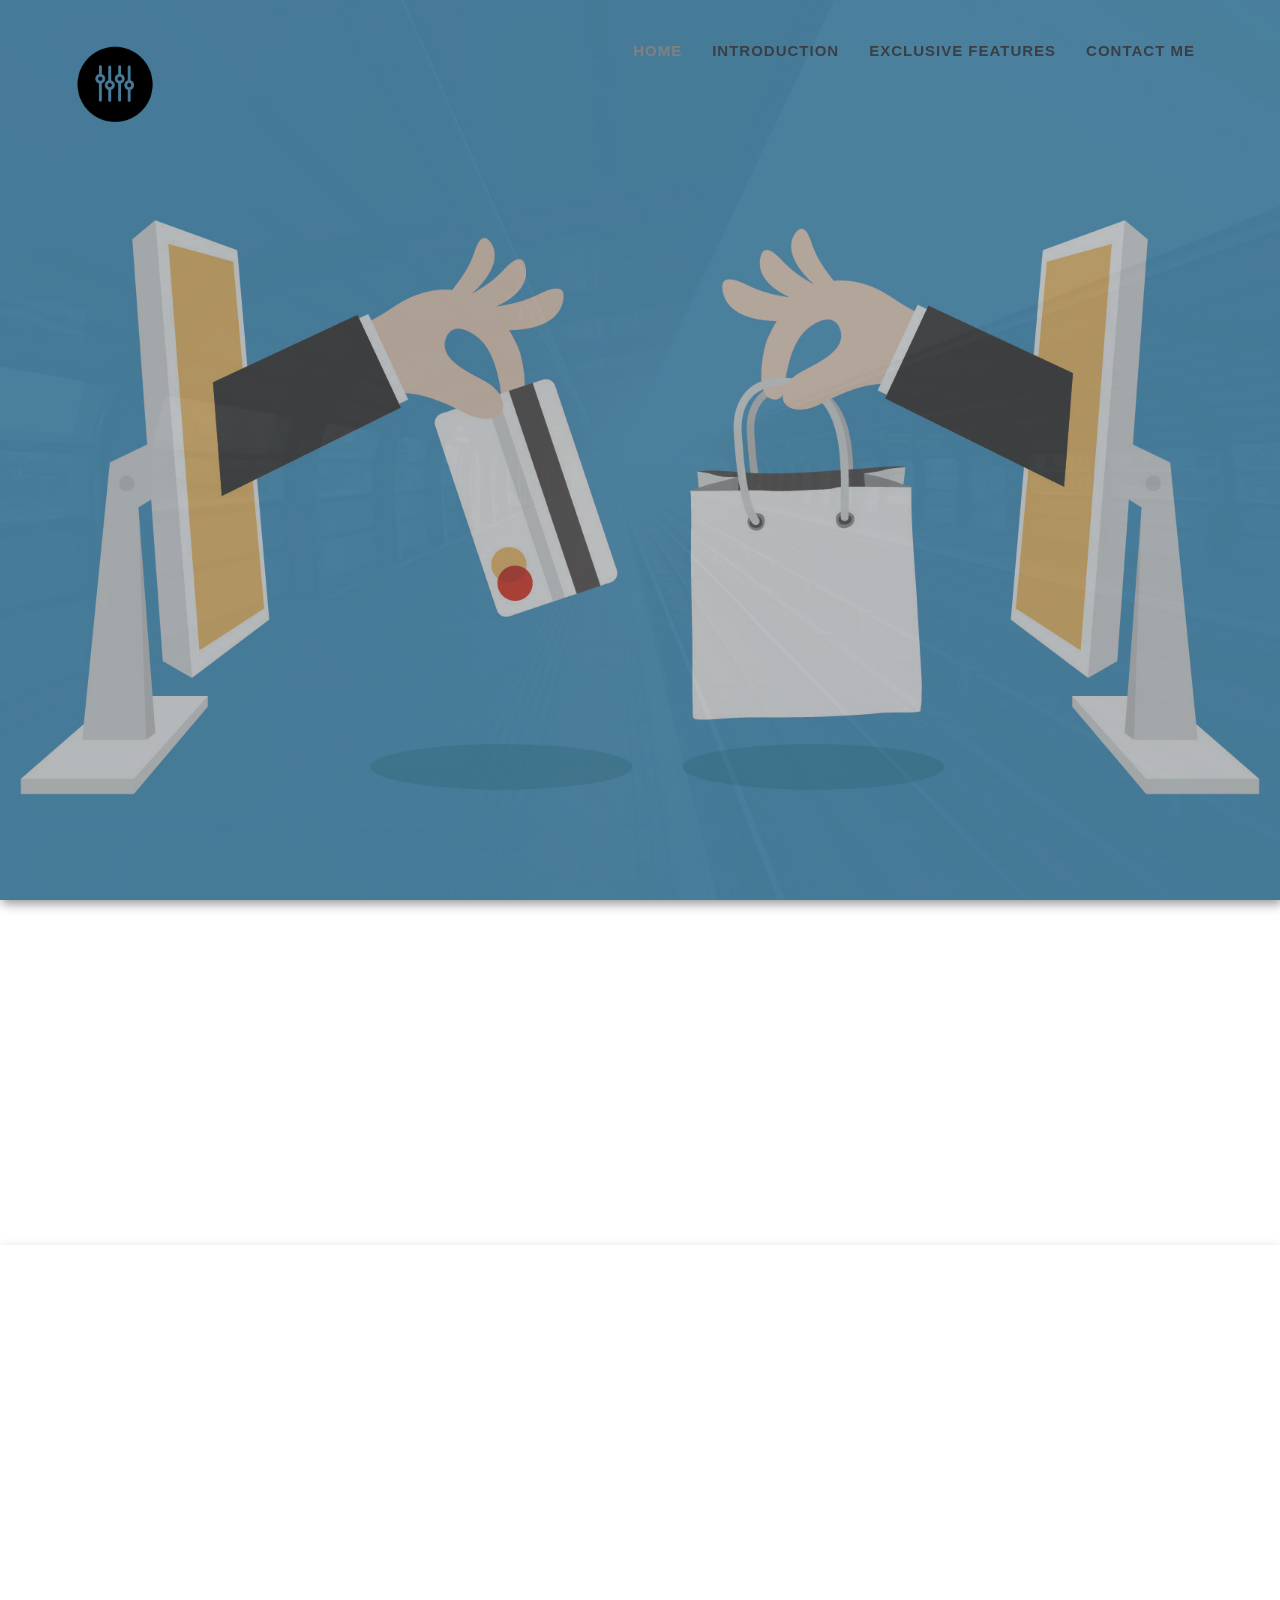
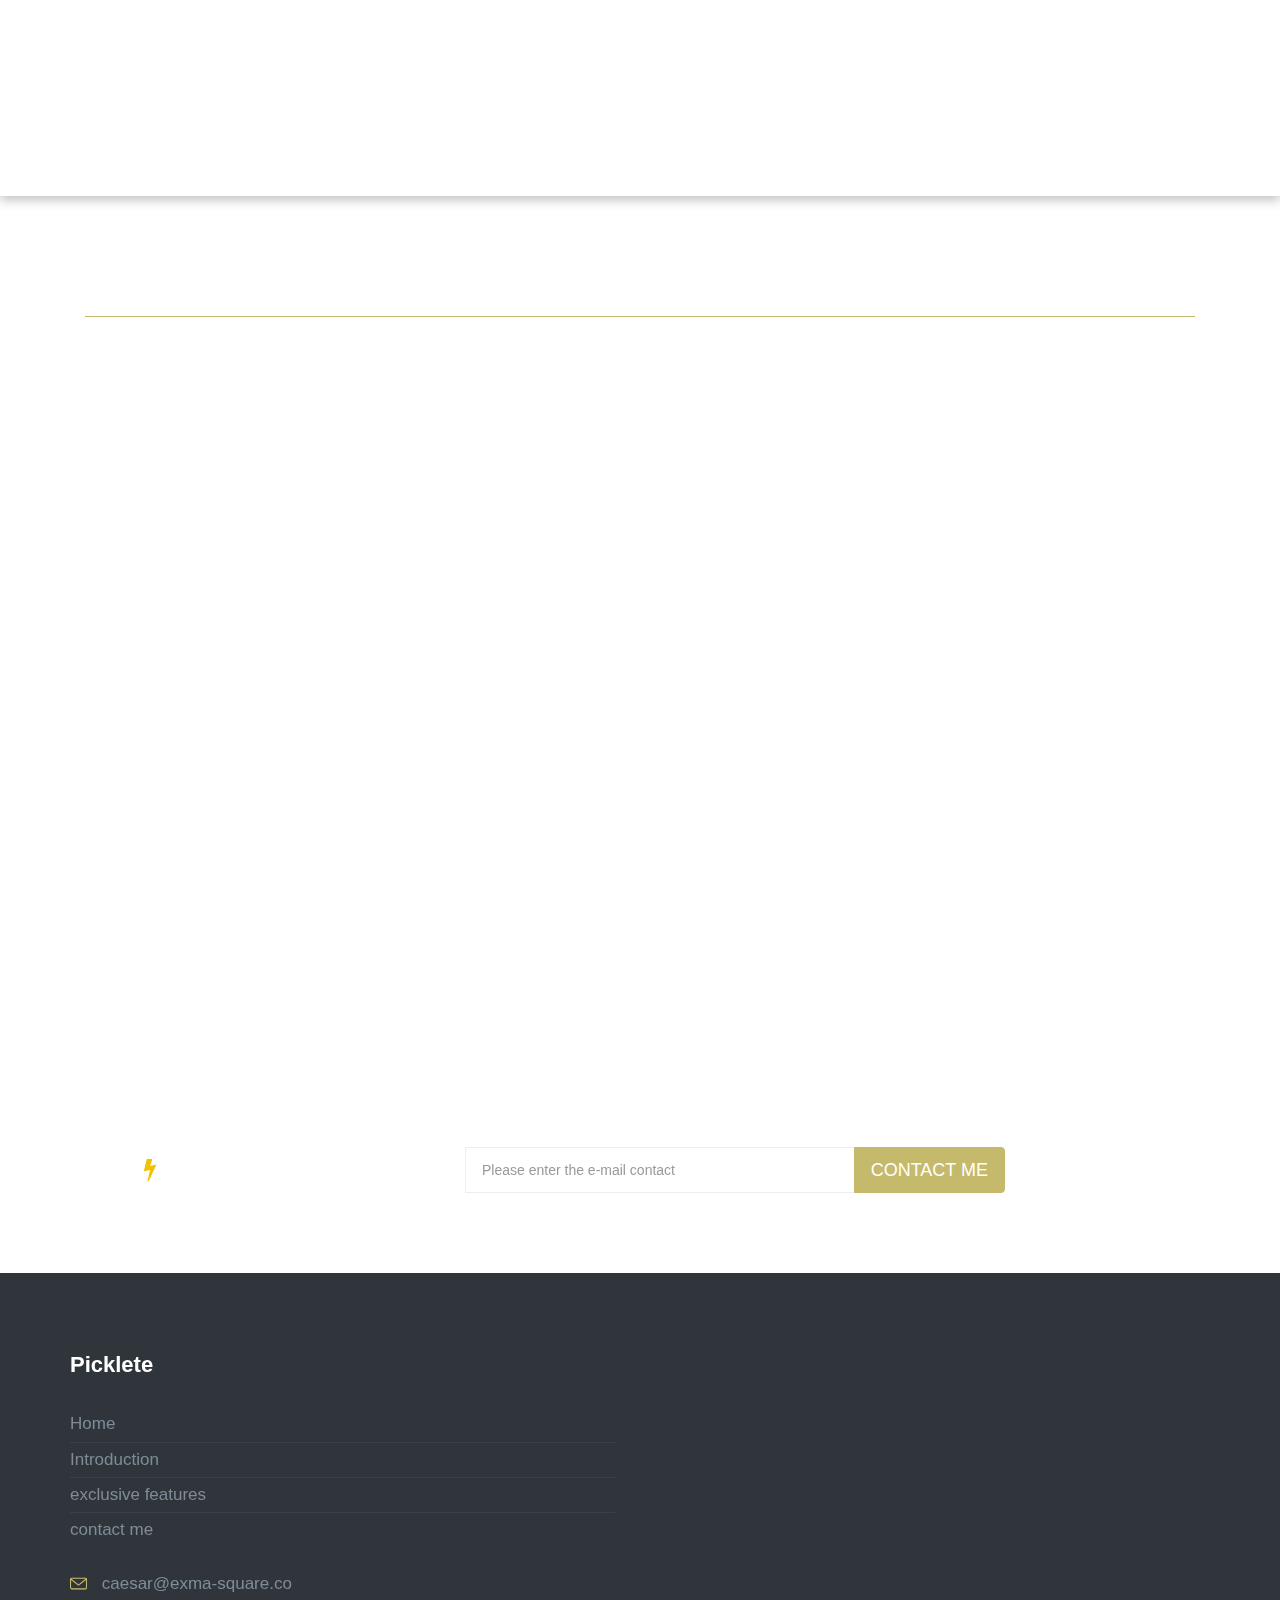
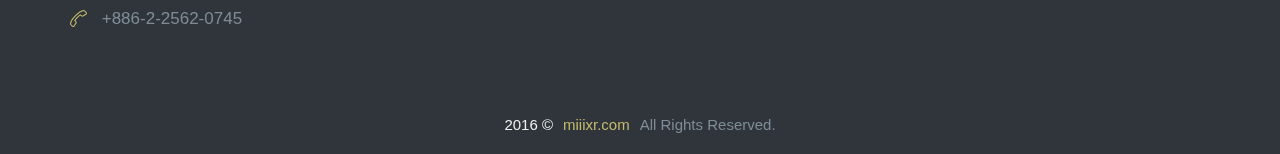
==== index_en.html @ 068ef301 "first commit" ====
<!DOCTYPE html>
<html lang="en">
  <head>
    <meta charset="utf-8">
    <title>Picklete - eCommerce for full function and open source</title>
    <meta http-equiv="X-UA-Compatible" content="IE=edge">
    <meta content="width=device-width, initial-scale=1.0" name="viewport">
    <meta http-equiv="Content-type" content="text/html; charset=utf-8">
    <meta content="電子商務，全功能平台，第三方支付串接，獨家金流功能，中小型企業唯一選擇" name="description">
    <meta content="miiixr" name="author">
    <!-- link(href='http://fonts.googleapis.com/css?family=Roboto+Condensed:300italic,400italic,700italic,400,300,700&subset=all', rel='stylesheet', type='text/css')         -->
    <link href="assets/plugins/bootstrap-social/bootstrap-social.css" rel="stylesheet" type="text/css">
    <link href="assets/plugins/font-awesome/css/font-awesome.min.css" rel="stylesheet" type="text/css">
    <link href="assets/plugins/simple-line-icons/simple-line-icons.min.css" rel="stylesheet" type="text/css">
    <link href="assets/plugins/animate/animate.min.css" rel="stylesheet" type="text/css">
    <link href="assets/plugins/bootstrap/css/bootstrap.min.css" rel="stylesheet" type="text/css">
    <link href="assets/plugins/revo-slider/css/settings.css" rel="stylesheet" type="text/css">
    <link href="assets/plugins/cubeportfolio/css/cubeportfolio.min.css" rel="stylesheet" type="text/css">
    <link href="assets/plugins/owl-carousel/owl.carousel.css" rel="stylesheet" type="text/css">
    <link href="assets/plugins/owl-carousel/owl.theme.css" rel="stylesheet" type="text/css">
    <link href="assets/plugins/owl-carousel/owl.transitions.css" rel="stylesheet" type="text/css">
    <link href="assets/plugins/fancybox/jquery.fancybox.css" rel="stylesheet" type="text/css">
    <link href="assets/plugins/slider-for-bootstrap/css/slider.css" rel="stylesheet" type="text/css">
    <link href="assets/stylesheets/plugins.css" rel="stylesheet" type="text/css">
    <link id="style_components" href="assets/stylesheets/components.css" rel="stylesheet" type="text/css">
    <link id="style_theme" href="assets/stylesheets/themes/default.css" rel="stylesheet" type="text/css">
    <link href="assets/stylesheets/custom.css" rel="stylesheet" type="text/css">
  </head>
  <body class="c-layout-header-fixed c-layout-header-mobile-fixed c-layout-header-fullscreen">
    <header data-minimize-offset="80" class="c-layout-header c-layout-header-4 c-bordered c-layout-header-default-mobile c-header-transparent-dark">
      <div class="c-navbar">
        <div class="container">
          <div class="c-navbar-wrapper clearfix">
            <div class="c-brand c-pull-left"><a href="index.html" class="c-logo"><img src="assets/images/logo.png" alt="JANGO" class="c-desktop-logo"><img src="assets/images/logo.png" alt="JANGO" class="c-desktop-logo-inverse"><img src="assets/images/logo.png" alt="JANGO" class="c-mobile-logo"></a>
              <button type="button" data-target=".c-mega-menu" class="c-hor-nav-toggler"><span class="c-line"></span><span class="c-line"></span><span class="c-line"></span></button>
              <button type="button" class="c-topbar-toggler"><i class="fa fa-ellipsis-v"></i></button>
              <button type="button" class="c-search-toggler"><i class="fa fa-search"></i></button>
            </div>
            <form action="#" class="c-quick-search">
              <input type="text" name="query" placeholder="Type to search..." value="" autocomplete="off" class="form-control"><span class="c-theme-link">×</span>
            </form>
            <nav class="c-mega-menu c-mega-menu-dark c-mega-menu-dark-mobile c-fonts-uppercase c-fonts-bold c-pull-right">
              <ul class="nav navbar-nav c-theme-nav">
                <li class="c-menu-type-classic c-active"><a href="#index" class="c-link dropdown-toggle">Home</a></li>
                <li class="c-menu-type-classic"><a href="#intro" class="c-link dropdown-toggle">Introduction</a></li>
                <li class="c-menu-type-classic"><a href="#feature" class="c-link dropdown-toggle">exclusive features</a></li>
                <li class="c-menu-type-classic"><a href="#joinus" class="c-link dropdown-toggle">contact me</a></li>
              </ul>
            </nav>
          </div>
        </div>
      </div>
    </header>
    <main id="index" class="c-layout-page">
      <section class="c-layout-revo-slider c-layout-revo-slider-11">
        <div data-bullets-pos="center" class="tp-banner-container tp-fullscreen tp-fullscreen-mobile c-arrow-darken">
          <div class="tp-banner">
            <ul>
              <li data-transition="fade" data-slotamount="1" data-masterspeed="1000"><img alt="" src="assets/images/cover-1.jpg" data-bgposition="center center" data-bgfit="cover" data-bgrepeat="no-repeat">
                <div data-x="center" data-y="center" data-hoffset="" data-voffset="-50" data-speed="500" data-start="1000" data-customin="x:0;y:0;z:0;rotationX:0.5;rotationY:0;rotationZ:0;scaleX:0.75;scaleY:0.75;skewX:0;skewY:0;opacity:0;transformPerspective:600;transformOrigin:50% 50%;" data-customout="x:0;y:0;z:0;rotationX:0;rotationY:0;rotationZ:0;scaleX:0.75;scaleY:0.75;skewX:0;skewY:0;opacity:0;transformPerspective:600;transformOrigin:50% 50%;" data-easing="Back.easeOut" data-splitin="none" data-splitout="none" data-elementdelay="0.1" data-endelementdelay="0.1" data-endspeed="600" class="caption customin customout">
                  <h3 class="c-main-title c-font-48 c-font-bold c-font-center c-font-uppercase c-font-dark c-block">Build the network brand tool</h3>
                </div>
                <div data-x="center" data-y="center" data-voffset="110" data-speed="900" data-start="2000" data-transform_idle="o:1;" data-transform_in="x:100;y:100;rX:120;scaleX:0.75;scaleY:0.75;o:0;s:500;e:Back.easeInOut;" data-transform_out="x:100;y:100;rX:120;scaleX:0.75;scaleY:0.75;o:0;s:500;e:Back.easeInOut;" class="to-caption lft"><a href="#" class="c-action-btn btn btn-lg c-btn-square c-theme-btn c-btn-bold c-btn-uppercase">Learn More</a></div>
                <div data-x="center" data-y="center" data-voffset="140" data-speed="900" data-start="2000" data-easing="easeOutExpo" class="caption lft"><a href="#joinus" class="c-action-btn btn btn-xlg c-btn-border-1x c-btn-square btn-default c-btn-bold c-btn-uppercase">Get to know</a></div>
              </li>
            </ul>
          </div>
        </div>
      </section>
      <section id="intro" class="about-content">
        <div id="about-mokayo">
          <h3 class="c-font-24 c-font-center">Complete electronic business system</h3><span class="c-font-36 c-font-white">Picklete</span>
          <p class="c-font-17 c-font-center">For small and medium-sized customers exclusive e-commerce system, through the layers of the module to create a complete electricity business system, small business large revenue, improve the checkout rate weapon.From now on, through Picklete, Create self-brand Loyal customers, increase user interaction, and create higher revenue. </p>
        </div>
      </section>
      <section class="feature-content">
        <div class="container-fluid">
          <div class="row">
            <div class="col-xs-12 col-sm-4 c-card"><span class="icon-share"></span>
              <h3 class="c-font-24 c-font-yellow-3 c-font-bold c-font-center">Small shop gospel</h3>
              <p class="c-font-white c-font-16">Provide a variety of preferential programs for small and medium customers, shop the first step is to use Picklete electronic business system, create a brand-name website.</p>
            </div>
            <div class="col-xs-12 col-sm-4 c-card"><span class="icon-rocket"></span>
              <h3 class="c-font-24 c-font-yellow-3 c-font-bold c-font-center">Multi-payment system</h3>
              <p class="c-font-white c-font-16">Exclusive offline payments, combined with third-party payment flow, allowing users to browse all the way to complete the payment to improve the turnover rate.</p>
            </div>
            <div class="col-xs-12 col-sm-4 c-card"><span class="icon-speedometer"></span>
              <h3 class="c-font-24 c-font-yellow-3 c-font-bold c-font-center">Time-saving is a good helper</h3>
              <p class="c-font-white c-font-16">Easy to build the official website, blog, electricity business shopping, the Trinity zero time, immediately on the line.</p>
            </div>
          </div>
        </div>
      </section>
      <section id="feature" class="course-content c-bg-white">
        <div class="c-content-box c-size-md">
          <div id="course-title" class="c-content-title">
            <h3 class="c-center c-font-bold c-font-28">Almighty shopping cart features</h3>
          </div>
          <div class="container">
            <div data-slider="owl" data-items="3" data-desktop-items="3" data-tablet-items="2" data-mobile-small-items="1" class="c-course-slider">
              <div class="owl-carousel owl-course">
                <div class="item">
                  <div class="c-course-detail">
                    <div style="background-image:url('assets/images/image1.png')" class="c-caption c-content-overlay">
                      <div class="c-overlay-wrapper">
                        <div class="c-overlay-content">
                          <p class="c-font-white">Picklete shelves</p>
                        </div>
                      </div>
                    </div>
                    <div class="c-body">
                      <div class="c-head c-font-20 c-font-yellow-3">All-round electronic business function</div>
                      <div class="c-date c-font-20">From the order management to marketing module, a complete combination of e - commerce features to meet all the needs of Taiwan 's sellers shop.</div>
                    </div>
                  </div>
                </div>
                <div class="item">
                  <div class="c-course-detail">
                    <div style="background-image:url('assets/images/image2.jpg')" class="c-caption c-content-overlay">
                      <div class="c-overlay-wrapper">
                        <div class="c-overlay-content">
                          <p class="c-font-white">Picklete Easy Layout</p>
                        </div>
                      </div>
                    </div>
                    <div class="c-body">
                      <div class="c-head c-font-20 c-font-yellow-3">UX team to create easy-to-use layout</div>
                      <div class="c-date c-font-20">To build even the elderly can easily buy the interface to improve the turnover rate and return rate, easy to brand the first step.</div>
                    </div>
                  </div>
                </div>
                <div class="item">
                  <div class="c-course-detail">
                    <div style="background-image:url('assets/images/image3.png')" class="c-caption c-content-overlay">
                      <div class="c-overlay-wrapper">
                        <div class="c-overlay-content">
                          <p class="c-font-white">Picklete intimate program</p>
                        </div>
                      </div>
                    </div>
                    <div class="c-body">
                      <div class="c-head c-font-20 c-font-yellow-3">Integration of multiple financial and offline payments</div>
                      <div class="c-date c-font-20">Exclusive offline payments and financial integration, small shops can easily become a network brand.</div>
                    </div>
                  </div>
                </div>
              </div>
            </div>
          </div>
        </div>
      </section>
      <section id="joinus" class="subscribe-content">
        <div class="c-content-box c-size-md c-bg-parallax">
          <div class="container">
            <div class="col-sm-4">
              <h3 class="c-center c-font-bold c-font-white c-font-24"><i class="fa fa-bolt"></i><span>Please contact me</span></h3>
            </div>
            <div class="col-sm-6">
              <form action="http://exma-square.us13.list-manage.com/tweet-subscribe" method="POST">
                <div class="input-group input-group-lg">
                  <input id="subId" type="hidden" name="id" value="us13-3cbc77dd061f94042895497df-195b3872c2">
                  <input id="EMAIL" type="text" name="EMAIL" required class="form-control c-square c-font-grey-3 c-border-grey c-theme" placeholder="Please enter the e-mail contact"><span class="input-group-btn">
                    <button id="email-us" type="button" class="btn c-theme-btn c-theme-border c-btn-square c-btn-uppercase c-font-16">Contact me</button></span>
                </div>
              </form>
            </div>
          </div>
        </div>
      </section>
    </main><a name="footer"></a>
    <footer class="c-layout-footer c-layout-footer-3 c-bg-dark">
      <div class="c-prefooter">
        <div class="container">
          <div class="row">
            <div class="col-md-6">
              <div class="c-container c-first">
                <div class="c-content-title-1">
                  <h3 class="c-font-bold c-font-white">Picklete</h3>
                </div>
                <ul class="c-links">
                  <li><a href="#index">Home</a></li>
                  <li><a href="#intro">Introduction</a></li>
                  <li><a href="#feature">exclusive features</a></li>
                  <li><a href="#joinus">contact me</a></li>
                </ul>
                <ul class="c-address">
                  <li><i class="icon-envelope c-theme-font"></i> caesar@exma-square.co</li>
                  <li><i class="icon-call-end c-theme-font"><a href="tel:886225620745"></a></i> +886-2-2562-0745</li>
                </ul>
              </div>
            </div>
          </div>
        </div>
      </div>
      <div class="c-postfooter">
        <div class="container">
          <div class="row">
            <div class="col-sm-12 c-col">
              <p class="c-copyright c-font-grey c-center"><span>2016 &copy;</span><a href="http://www.miiixr.com" target="_blank">miiixr.com</a><span class="c-font-grey-3">All Rights Reserved.</span></p>
            </div>
          </div>
        </div>
      </div>
    </footer>
    <div class="c-layout-go2top"><i class="icon-arrow-up"></i></div>
    <!-- if lt IE 9-->
    <!-- script(src='../assets/global/plugins/excanvas.min.js')-->
    <script src="assets/plugins/jquery.min.js" type="text/javascript">        </script>
    <script src="assets/plugins/jquery-migrate.min.js" type="text/javascript"></script>
    <script src="assets/plugins/bootstrap/js/bootstrap.min.js" type="text/javascript"></script>
    <script src="assets/plugins/jquery.easing.min.js" type="text/javascript"></script>
    <script src="assets/plugins/revo-slider/js/jquery.themepunch.tools.min.js" type="text/javascript"> </script>
    <script src="assets/plugins/revo-slider/js/jquery.themepunch.revolution.min.js" type="text/javascript"></script>
    <script src="assets/plugins/cubeportfolio/js/jquery.cubeportfolio.min.js" type="text/javascript"></script>
    <script src="assets/plugins/owl-carousel/owl.carousel.min.js" type="text/javascript"></script>
    <script src="assets/plugins/counterup/jquery.waypoints.min.js" type="text/javascript"></script>
    <script src="assets/plugins/counterup/jquery.counterup.min.js" type="text/javascript"></script>
    <script src="assets/plugins/fancybox/jquery.fancybox.pack.js" type="text/javascript"></script>
    <script src="assets/plugins/jquery.backstretch.js" type="text/javascript"></script>
    <script src="assets/plugins/scrollreveal.min.js" type="text/javascript"></script>
    <script src="assets/plugins/slider-for-bootstrap/js/bootstrap-slider.js" type="text/javascript"></script>
    <script src="assets/scripts/components.js" type="text/javascript"></script>
    <script src="assets/scripts/app.js" type="text/javascript"></script>
    <script>
      $(document).ready(function()
      {
      App.init(); // init core
      });
      
    </script>
    <script>
      $(document).ready(function()
      {
        $.backstretch("assets/img/content/backgrounds/bg-83.jpg");
        $('.parter-content').backstretch("assets/img/content/backgrounds/bg-85.jpg");
        
        var slider = $('.c-layout-revo-slider .tp-banner');
        var cont = $('.c-layout-revo-slider .tp-banner-container');
        var api = slider.show().revolution(
        {
          delay: 15000,
          startwidth: 1170,
          startheight: App.getViewPort().height,
          navigationType: "hide",
          navigationArrows: "solo",
          touchenabled: "on",
          onHoverStop: "on",
          keyboardNavigation: "off",
          navigationType: "bullet",
          navigationArrows: "",
          navigationStyle: "round c-tparrows-hide c-theme",
          navigationHAlign: cont.attr('data-bullets-pos') === "center" ? 'center' : 'right',
          navigationVAlign: "bottom",
          navigationHOffset: cont.attr('data-bullets-pos') === "center" ? 0 : 60,
          navigationVOffset: 60,
          spinner: "spinner2",
          fullScreen: "on",
          fullScreenAlignForce: "on",
          fullScreenOffsetContainer: '',
          shadow: 0,
          fullWidth: "off",
          forceFullWidth: "off",
          hideTimerBar: "on",
          hideThumbsOnMobile: "on",
          hideNavDelayOnMobile: 1500,
          hideBulletsOnMobile: "on",
          hideArrowsOnMobile: "on",
          hideThumbsUnderResolution: 0
        });
        
        var feature = {
          delay    : 600,
          duration : 800,
          origin   : 'bottom',
          distance : '40px',
          easing   : 'ease-in-out',
          scale    : 0.9,
          mobile   : true,
        };
        var course = {
          delay    : 600, 
          duration : 600,
          origin   : 'top',
          distance : '120px',
          easing   : 'ease-in-out',
          scale    : 1,
          mobile   : true,
        };
        
        window.sr = ScrollReveal();
      
        sr.reveal('.c-card', feature, 200);
        
        sr.reveal('#about-mokayo', { 
          delay: 200,
          duration: 1000,
          easing: 'cubic-bezier(0.6, 0.2, 0.1, 1)',
          scale: 1,
          origin: 'top',
          distance: '200px',
          mobile: true,
        });
        sr.reveal('#course-title', { 
          delay: 200,
          duration: 1000,
          easing: 'cubic-bezier(0.6, 0.2, 0.1, 1)',
          scale: 1,
          origin: 'bottom',
          distance: '80px',
          mobile: true,
        });
        
        sr.reveal('.c-course-detail', course, 400);
        
      }); //ready
      
      
    </script>
    <script>
      $(function () {
        $('#email-us').on('click', function () {
          //- alert(1)
          $.ajax({
            url: 'http://exma-square.us13.list-manage.com/tweet-subscribe', 
            data:{
              EMAIL: $('#EMAIL').val(),
              id: $('#subId').val()
            },
            type: 'POST',
            crossDomain: true
          })
          .always(function (body) {
            alert('剩下一步，請到信箱收信進行確認，完成預約步驟！');  
            $('#EMAIL').val('');
          });
          //- .fail(function (body) {
          //-   alert('剩下一步，請到信箱收信進行確認，完成預約步驟！');  
          //-   $('#EMAIL').val('');
          //- });
          
        })
      });
    </script>
  </body>
</html>
---- assets/plugins/revo-slider/css/settings.css ----
/*-----------------------------------------------------------------------------

	-	Revolution Slider 4.1 Captions -

		Screen Stylesheet

version:   	1.4.5
date:      	27/11/13
author:		themepunch
email:     	info@themepunch.com
website:   	http://www.themepunch.com
-----------------------------------------------------------------------------*/



/*************************
	-	CAPTIONS	-
**************************/

.tp-static-layers	{	position:absolute; z-index:505; top:0px;left:0px}

.tp-hide-revslider,.tp-caption.tp-hidden-caption	{	visibility:hidden !important; display:none !important}


.tp-caption { z-index:1; white-space:nowrap}

.tp-caption-demo .tp-caption	{	position:relative !important; display:inline-block; margin-bottom:10px; margin-right:20px !important}


.tp-caption.whitedivider3px {

	color: #000000;
	text-shadow: none;
	background-color: rgb(255, 255, 255);
	background-color: rgba(255, 255, 255, 1);
	text-decoration: none;
	min-width: 408px;
	min-height: 3px;
	background-position: initial initial;
	background-repeat: initial initial;
	border-width: 0px;
	border-color: #000000;
	border-style: none;
}


.tp-caption.finewide_large_white {
color:#ffffff;
text-shadow:none;
font-size:60px;
line-height:60px;
font-weight:300;
font-family:"Open Sans", sans-serif;
background-color:transparent;
text-decoration:none;
text-transform:uppercase;
letter-spacing:8px;
border-width:0px;
border-color:rgb(0, 0, 0);
border-style:none;
}

.tp-caption.whitedivider3px {
color:#000000;
text-shadow:none;
background-color:rgb(255, 255, 255);
background-color:rgba(255, 255, 255, 1);
text-decoration:none;
font-size:0px;
line-height:0;
min-width:468px;
min-height:3px;
border-width:0px;
border-color:rgb(0, 0, 0);
border-style:none;
}

.tp-caption.finewide_medium_white {
color:#ffffff;
text-shadow:none;
font-size:37px;
line-height:37px;
font-weight:300;
font-family:"Open Sans", sans-serif;
background-color:transparent;
text-decoration:none;
text-transform:uppercase;
letter-spacing:5px;
border-width:0px;
border-color:rgb(0, 0, 0);
border-style:none;
}

.tp-caption.boldwide_small_white {
font-size:25px;
line-height:25px;
font-weight:800;
font-family:"Open Sans", sans-serif;
color:rgb(255, 255, 255);
text-decoration:none;
background-color:transparent;
text-shadow:none;
text-transform:uppercase;
letter-spacing:5px;
border-width:0px;
border-color:rgb(0, 0, 0);
border-style:none;
}

.tp-caption.whitedivider3px_vertical {
color:#000000;
text-shadow:none;
background-color:rgb(255, 255, 255);
background-color:rgba(255, 255, 255, 1);
text-decoration:none;
font-size:0px;
line-height:0;
min-width:3px;
min-height:130px;
border-width:0px;
border-color:rgb(0, 0, 0);
border-style:none;
}

.tp-caption.finewide_small_white {
color:#ffffff;
text-shadow:none;
font-size:25px;
line-height:25px;
font-weight:300;
font-family:"Open Sans", sans-serif;
background-color:transparent;
text-decoration:none;
text-transform:uppercase;
letter-spacing:5px;
border-width:0px;
border-color:rgb(0, 0, 0);
border-style:none;
}

.tp-caption.finewide_verysmall_white_mw {
font-size:13px;
line-height:25px;
font-weight:400;
font-family:"Open Sans", sans-serif;
color:#ffffff;
text-decoration:none;
background-color:transparent;
text-shadow:none;
text-transform:uppercase;
letter-spacing:5px;
max-width:470px;
white-space:normal !important;
border-width:0px;
border-color:rgb(0, 0, 0);
border-style:none;
}

.tp-caption.lightgrey_divider {
text-decoration:none;
background-color:rgb(235, 235, 235);
background-color:rgba(235, 235, 235, 1);
width:370px;
height:3px;
background-position:initial initial;
background-repeat:initial initial;
border-width:0px;
border-color:rgb(34, 34, 34);
border-style:none;
}

.tp-caption.finewide_large_white {
color: #FFF;
text-shadow: none;
font-size: 60px;
line-height: 60px;
font-weight: 300;
font-family: "Open Sans", sans-serif;
background-color: rgba(0, 0, 0, 0);
text-decoration: none;
text-transform: uppercase;
letter-spacing: 8px;
border-width: 0px;
border-color: #000;
border-style: none;
}

.tp-caption.finewide_medium_white {
color: #FFF;
text-shadow: none;
font-size: 34px;
line-height: 34px;
font-weight: 300;
font-family: "Open Sans", sans-serif;
background-color: rgba(0, 0, 0, 0);
text-decoration: none;
text-transform: uppercase;
letter-spacing: 5px;
border-width: 0px;
border-color: #000;
border-style: none;
}

.tp-caption.huge_red {
position:absolute;
color:rgb(223,75,107);
font-weight:400;
font-size:150px;
line-height:130px;
font-family: 'Oswald', sans-serif;
margin:0px;
border-width:0px;
border-style:none;
white-space:nowrap;
background-color:rgb(45,49,54);
padding:0px;
}

.tp-caption.middle_yellow {
position:absolute;
color:rgb(251,213,114);
font-weight:600;
font-size:50px;
line-height:50px;
font-family: 'Open Sans', sans-serif;
margin:0px;
border-width:0px;
border-style:none;
white-space:nowrap;
}

.tp-caption.huge_thin_yellow {
	position:absolute;
color:rgb(251,213,114);
font-weight:300;
font-size:90px;
line-height:90px;
font-family: 'Open Sans', sans-serif;
margin:0px;
letter-spacing: 20px;
border-width:0px;
border-style:none;
white-space:nowrap;
}

.tp-caption.big_dark {
position:absolute;
color:#333;
font-weight:700;
font-size:70px;
line-height:70px;
font-family:"Open Sans";
margin:0px;
border-width:0px;
border-style:none;
white-space:nowrap;
}

.tp-caption.medium_dark {
position:absolute;
color:#333;
font-weight:300;
font-size:40px;
line-height:40px;
font-family:"Open Sans";
margin:0px;
letter-spacing: 5px;
border-width:0px;
border-style:none;
white-space:nowrap;
}


.tp-caption.medium_grey {
position:absolute;
color:#fff;
text-shadow:0px 2px 5px rgba(0, 0, 0, 0.5);
font-weight:700;
font-size:20px;
line-height:20px;
font-family:Arial;
padding:2px 4px;
margin:0px;
border-width:0px;
border-style:none;
background-color:#888;
white-space:nowrap;
}

.tp-caption.small_text {
position:absolute;
color:#fff;
text-shadow:0px 2px 5px rgba(0, 0, 0, 0.5);
font-weight:700;
font-size:14px;
line-height:20px;
font-family:Arial;
margin:0px;
border-width:0px;
border-style:none;
white-space:nowrap;
}

.tp-caption.medium_text {
position:absolute;
color:#fff;
text-shadow:0px 2px 5px rgba(0, 0, 0, 0.5);
font-weight:700;
font-size:20px;
line-height:20px;
font-family:Arial;
margin:0px;
border-width:0px;
border-style:none;
white-space:nowrap;
}


.tp-caption.large_bold_white_25 {
font-size:55px;
line-height:65px;
font-weight:700;
font-family:"Open Sans";
color:#fff;
text-decoration:none;
background-color:transparent;
text-align:center;
text-shadow:#000 0px 5px 10px;
border-width:0px;
border-color:rgb(255, 255, 255);
border-style:none;
}

.tp-caption.medium_text_shadow {
font-size:25px;
line-height:25px;
font-weight:600;
font-family:"Open Sans";
color:#fff;
text-decoration:none;
background-color:transparent;
text-align:center;
text-shadow:#000 0px 5px 10px;
border-width:0px;
border-color:rgb(255, 255, 255);
border-style:none;
}

.tp-caption.large_text {
position:absolute;
color:#fff;
text-shadow:0px 2px 5px rgba(0, 0, 0, 0.5);
font-weight:700;
font-size:40px;
line-height:40px;
font-family:Arial;
margin:0px;
border-width:0px;
border-style:none;
white-space:nowrap;
}

.tp-caption.medium_bold_grey {
font-size:30px;
line-height:30px;
font-weight:800;
font-family:"Open Sans";
color:rgb(102, 102, 102);
text-decoration:none;
background-color:transparent;
text-shadow:none;
margin:0px;
padding:1px 4px 0px;
border-width:0px;
border-color:rgb(255, 214, 88);
border-style:none;
}

.tp-caption.very_large_text {
position:absolute;
color:#fff;
text-shadow:0px 2px 5px rgba(0, 0, 0, 0.5);
font-weight:700;
font-size:60px;
line-height:60px;
font-family:Arial;
margin:0px;
border-width:0px;
border-style:none;
white-space:nowrap;
letter-spacing:-2px;
}

.tp-caption.very_big_white {
position:absolute;
color:#fff;
text-shadow:none;
font-weight:800;
font-size:60px;
line-height:60px;
font-family:Arial;
margin:0px;
border-width:0px;
border-style:none;
white-space:nowrap;
padding:0px 4px;
padding-top:1px;
background-color:#000;
}

.tp-caption.very_big_black {
position:absolute;
color:#000;
text-shadow:none;
font-weight:700;
font-size:60px;
line-height:60px;
font-family:Arial;
margin:0px;
border-width:0px;
border-style:none;
white-space:nowrap;
padding:0px 4px;
padding-top:1px;
background-color:#fff;
}

.tp-caption.modern_medium_fat {
position:absolute;
color:#000;
text-shadow:none;
font-weight:800;
font-size:24px;
line-height:20px;
font-family:"Open Sans", sans-serif;
margin:0px;
border-width:0px;
border-style:none;
white-space:nowrap;
}

.tp-caption.modern_medium_fat_white {
position:absolute;
color:#fff;
text-shadow:none;
font-weight:800;
font-size:24px;
line-height:20px;
font-family:"Open Sans", sans-serif;
margin:0px;
border-width:0px;
border-style:none;
white-space:nowrap;
}

.tp-caption.modern_medium_light {
position:absolute;
color:#000;
text-shadow:none;
font-weight:300;
font-size:24px;
line-height:20px;
font-family:"Open Sans", sans-serif;
margin:0px;
border-width:0px;
border-style:none;
white-space:nowrap;
}

.tp-caption.modern_big_bluebg {
position:absolute;
color:#fff;
text-shadow:none;
font-weight:800;
font-size:30px;
line-height:36px;
font-family:"Open Sans", sans-serif;
padding:3px 10px;
margin:0px;
border-width:0px;
border-style:none;
background-color:#4e5b6c;
letter-spacing:0;
}

.tp-caption.modern_big_redbg {
position:absolute;
color:#fff;
text-shadow:none;
font-weight:300;
font-size:30px;
line-height:36px;
font-family:"Open Sans", sans-serif;
padding:3px 10px;
padding-top:1px;
margin:0px;
border-width:0px;
border-style:none;
background-color:#de543e;
letter-spacing:0;
}

.tp-caption.modern_small_text_dark {
position:absolute;
color:#555;
text-shadow:none;
font-size:14px;
line-height:22px;
font-family:Arial;
margin:0px;
border-width:0px;
border-style:none;
white-space:nowrap;
}

.tp-caption.boxshadow {
-moz-box-shadow:0px 0px 20px rgba(0, 0, 0, 0.5);
-webkit-box-shadow:0px 0px 20px rgba(0, 0, 0, 0.5);
box-shadow:0px 0px 20px rgba(0, 0, 0, 0.5);
}

.tp-caption.black {
color:#000;
text-shadow:none;
}

.tp-caption.noshadow {
text-shadow:none;
}

.tp-caption a {
text-shadow:none;
-webkit-transition:all 0.2s ease-out;
-moz-transition:all 0.2s ease-out;
-o-transition:all 0.2s ease-out;
-ms-transition:all 0.2s ease-out;
}

.tp-caption a:hover {
}

.tp-caption.thinheadline_dark {
position:absolute;
color:rgba(0,0,0,0.85);
text-shadow:none;
font-weight:300;
font-size:30px;
line-height:30px;
font-family:"Open Sans";
background-color:transparent;
}

.tp-caption.thintext_dark {
position:absolute;
color:rgba(0,0,0,0.85);
text-shadow:none;
font-weight:300;
font-size:16px;
line-height:26px;
font-family:"Open Sans";
background-color:transparent;
}

.tp-caption.medium_bg_red a {
    text-decoration: none;
}

.tp-caption.medium_bg_red a:hover {
    text-decoration: underline;
}

.tp-caption.smoothcircle {
font-size:30px;
line-height:75px;
font-weight:800;
font-family:"Open Sans";
color:rgb(255, 255, 255);
text-decoration:none;
background-color:rgb(0, 0, 0);
background-color:rgba(0, 0, 0, 0.498039);
padding:50px 25px;
text-align:center;
border-radius:500px 500px 500px 500px;
border-width:0px;
border-color:rgb(0, 0, 0);
border-style:none;
}

.tp-caption.largeblackbg {
font-size:50px;
line-height:70px;
font-weight:300;
font-family:"Open Sans";
color:rgb(255, 255, 255);
text-decoration:none;
background-color:rgb(0, 0, 0);
padding:0px 20px 5px;
text-shadow:none;
border-width:0px;
border-color:rgb(255, 255, 255);
border-style:none;
}

.tp-caption.largepinkbg {
position:absolute;
color:#fff;
text-shadow:none;
font-weight:300;
font-size:50px;
line-height:70px;
font-family:"Open Sans";
background-color:#db4360;
padding:0px 20px;
-webkit-border-radius:0px;
-moz-border-radius:0px;
border-radius:0px;
}

.tp-caption.largewhitebg {
position:absolute;
color:#000;
text-shadow:none;
font-weight:300;
font-size:50px;
line-height:70px;
font-family:"Open Sans";
background-color:#fff;
padding:0px 20px;
-webkit-border-radius:0px;
-moz-border-radius:0px;
border-radius:0px;
}

.tp-caption.largegreenbg {
position:absolute;
color:#fff;
text-shadow:none;
font-weight:300;
font-size:50px;
line-height:70px;
font-family:"Open Sans";
background-color:#67ae73;
padding:0px 20px;
-webkit-border-radius:0px;
-moz-border-radius:0px;
border-radius:0px;
}

.tp-caption.excerpt {
font-size:36px;
line-height:36px;
font-weight:700;
font-family:Arial;
color:#ffffff;
text-decoration:none;
background-color:rgba(0, 0, 0, 1);
text-shadow:none;
margin:0px;
letter-spacing:-1.5px;
padding:1px 4px 0px 4px;
width:150px;
white-space:normal !important;
height:auto;
border-width:0px;
border-color:rgb(255, 255, 255);
border-style:none;
}

.tp-caption.large_bold_grey {
font-size:60px;
line-height:60px;
font-weight:800;
font-family:"Open Sans";
color:rgb(102, 102, 102);
text-decoration:none;
background-color:transparent;
text-shadow:none;
margin:0px;
padding:1px 4px 0px;
border-width:0px;
border-color:rgb(255, 214, 88);
border-style:none;
}

.tp-caption.medium_thin_grey {
font-size:34px;
line-height:30px;
font-weight:300;
font-family:"Open Sans";
color:rgb(102, 102, 102);
text-decoration:none;
background-color:transparent;
padding:1px 4px 0px;
text-shadow:none;
margin:0px;
border-width:0px;
border-color:rgb(255, 214, 88);
border-style:none;
}

.tp-caption.small_thin_grey {
font-size:18px;
line-height:26px;
font-weight:300;
font-family:"Open Sans";
color:rgb(117, 117, 117);
text-decoration:none;
background-color:transparent;
padding:1px 4px 0px;
text-shadow:none;
margin:0px;
border-width:0px;
border-color:rgb(255, 214, 88);
border-style:none;
}

.tp-caption.lightgrey_divider {
text-decoration:none;
background-color:rgba(235, 235, 235, 1);
width:370px;
height:3px;
background-position:initial initial;
background-repeat:initial initial;
border-width:0px;
border-color:rgb(34, 34, 34);
border-style:none;
}

.tp-caption.large_bold_darkblue {
font-size:58px;
line-height:60px;
font-weight:800;
font-family:"Open Sans";
color:rgb(52, 73, 94);
text-decoration:none;
background-color:transparent;
border-width:0px;
border-color:rgb(255, 214, 88);
border-style:none;
}

.tp-caption.medium_bg_darkblue {
font-size:20px;
line-height:20px;
font-weight:800;
font-family:"Open Sans";
color:rgb(255, 255, 255);
text-decoration:none;
background-color:rgb(52, 73, 94);
padding:10px;
border-width:0px;
border-color:rgb(255, 214, 88);
border-style:none;
}

.tp-caption.medium_bold_red {
font-size:24px;
line-height:30px;
font-weight:800;
font-family:"Open Sans";
color:rgb(227, 58, 12);
text-decoration:none;
background-color:transparent;
padding:0px;
border-width:0px;
border-color:rgb(255, 214, 88);
border-style:none;
}

.tp-caption.medium_light_red {
font-size:21px;
line-height:26px;
font-weight:300;
font-family:"Open Sans";
color:rgb(227, 58, 12);
text-decoration:none;
background-color:transparent;
padding:0px;
border-width:0px;
border-color:rgb(255, 214, 88);
border-style:none;
}

.tp-caption.medium_bg_red {
font-size:20px;
line-height:20px;
font-weight:800;
font-family:"Open Sans";
color:rgb(255, 255, 255);
text-decoration:none;
background-color:rgb(227, 58, 12);
padding:10px;
border-width:0px;
border-color:rgb(255, 214, 88);
border-style:none;
}

.tp-caption.medium_bold_orange {
font-size:24px;
line-height:30px;
font-weight:800;
font-family:"Open Sans";
color:rgb(243, 156, 18);
text-decoration:none;
background-color:transparent;
border-width:0px;
border-color:rgb(255, 214, 88);
border-style:none;
}

.tp-caption.medium_bg_orange {
font-size:20px;
line-height:20px;
font-weight:800;
font-family:"Open Sans";
color:rgb(255, 255, 255);
text-decoration:none;
background-color:rgb(243, 156, 18);
padding:10px;
border-width:0px;
border-color:rgb(255, 214, 88);
border-style:none;
}

.tp-caption.grassfloor {
text-decoration:none;
background-color:rgba(160, 179, 151, 1);
width:4000px;
height:150px;
border-width:0px;
border-color:rgb(34, 34, 34);
border-style:none;
}

.tp-caption.large_bold_white {
font-size:58px;
line-height:60px;
font-weight:800;
font-family:"Open Sans";
color:rgb(255, 255, 255);
text-decoration:none;
background-color:transparent;
border-width:0px;
border-color:rgb(255, 214, 88);
border-style:none;
}

.tp-caption.medium_light_white {
font-size:30px;
line-height:36px;
font-weight:300;
font-family:"Open Sans";
color:rgb(255, 255, 255);
text-decoration:none;
background-color:transparent;
padding:0px;
border-width:0px;
border-color:rgb(255, 214, 88);
border-style:none;
}

.tp-caption.mediumlarge_light_white {
font-size:34px;
line-height:40px;
font-weight:300;
font-family:"Open Sans";
color:rgb(255, 255, 255);
text-decoration:none;
background-color:transparent;
padding:0px;
border-width:0px;
border-color:rgb(255, 214, 88);
border-style:none;
}

.tp-caption.mediumlarge_light_white_center {
font-size:34px;
line-height:40px;
font-weight:300;
font-family:"Open Sans";
color:#ffffff;
text-decoration:none;
background-color:transparent;
padding:0px 0px 0px 0px;
text-align:center;
border-width:0px;
border-color:rgb(255, 214, 88);
border-style:none;
}

.tp-caption.medium_bg_asbestos {
font-size:20px;
line-height:20px;
font-weight:800;
font-family:"Open Sans";
color:rgb(255, 255, 255);
text-decoration:none;
background-color:rgb(127, 140, 141);
padding:10px;
border-width:0px;
border-color:rgb(255, 214, 88);
border-style:none;
}

.tp-caption.medium_light_black {
font-size:30px;
line-height:36px;
font-weight:300;
font-family:"Open Sans";
color:rgb(0, 0, 0);
text-decoration:none;
background-color:transparent;
padding:0px;
border-width:0px;
border-color:rgb(255, 214, 88);
border-style:none;
}

.tp-caption.large_bold_black {
font-size:58px;
line-height:60px;
font-weight:800;
font-family:"Open Sans";
color:rgb(0, 0, 0);
text-decoration:none;
background-color:transparent;
border-width:0px;
border-color:rgb(255, 214, 88);
border-style:none;
}

.tp-caption.mediumlarge_light_darkblue {
font-size:34px;
line-height:40px;
font-weight:300;
font-family:"Open Sans";
color:rgb(52, 73, 94);
text-decoration:none;
background-color:transparent;
padding:0px;
border-width:0px;
border-color:rgb(255, 214, 88);
border-style:none;
}

.tp-caption.small_light_white {
font-size:17px;
line-height:28px;
font-weight:300;
font-family:"Open Sans";
color:rgb(255, 255, 255);
text-decoration:none;
background-color:transparent;
padding:0px;
border-width:0px;
border-color:rgb(255, 214, 88);
border-style:none;
}

.tp-caption.roundedimage {
border-width:0px;
border-color:rgb(34, 34, 34);
border-style:none;
}

.tp-caption.large_bg_black {
font-size:40px;
line-height:40px;
font-weight:800;
font-family:"Open Sans";
color:rgb(255, 255, 255);
text-decoration:none;
background-color:rgb(0, 0, 0);
padding:10px 20px 15px;
border-width:0px;
border-color:rgb(255, 214, 88);
border-style:none;
}

.tp-caption.mediumwhitebg {
font-size:30px;
line-height:30px;
font-weight:300;
font-family:"Open Sans";
color:rgb(0, 0, 0);
text-decoration:none;
background-color:rgb(255, 255, 255);
padding:5px 15px 10px;
text-shadow:none;
border-width:0px;
border-color:rgb(0, 0, 0);
border-style:none;
}

.tp-caption.medium_bg_orange_new1 {
font-size:20px;
line-height:20px;
font-weight:800;
font-family:"Open Sans";
color:rgb(255, 255, 255);
text-decoration:none;
background-color:rgb(243, 156, 18);
padding:10px;
border-width:0px;
border-color:rgb(255, 214, 88);
border-style:none;
}



.tp-caption.boxshadow{
		-moz-box-shadow: 0px 0px 20px rgba(0, 0, 0, 0.5);
		-webkit-box-shadow: 0px 0px 20px rgba(0, 0, 0, 0.5);
		box-shadow: 0px 0px 20px rgba(0, 0, 0, 0.5);
	}

.tp-caption.black{
		color: #000;
		text-shadow: none;
		font-weight: 300;
		font-size: 19px;
		line-height: 19px;
		font-family: 'Open Sans', sans;
	}

.tp-caption.noshadow {
		text-shadow: none;
	}


.tp_inner_padding	{	box-sizing:border-box;
						-webkit-box-sizing:border-box;
						-moz-box-sizing:border-box;
						max-height:none !important;	}


/*.tp-caption			{	transform:none !important}*/


/*********************************
	-	SPECIAL TP CAPTIONS -
**********************************/
.tp-caption .frontcorner		{
										width: 0;
										height: 0;
										border-left: 40px solid transparent;
										border-right: 0px solid transparent;
										border-top: 40px solid #00A8FF;
										position: absolute;left:-40px;top:0px;
									}

.tp-caption .backcorner		{
										width: 0;
										height: 0;
										border-left: 0px solid transparent;
										border-right: 40px solid transparent;
										border-bottom: 40px solid #00A8FF;
										position: absolute;right:0px;top:0px;
									}

.tp-caption .frontcornertop		{
										width: 0;
										height: 0;
										border-left: 40px solid transparent;
										border-right: 0px solid transparent;
										border-bottom: 40px solid #00A8FF;
										position: absolute;left:-40px;top:0px;
									}

.tp-caption .backcornertop		{
										width: 0;
										height: 0;
										border-left: 0px solid transparent;
										border-right: 40px solid transparent;
										border-top: 40px solid #00A8FF;
										position: absolute;right:0px;top:0px;
									}


/***********************************************
	-	SPECIAL ALTERNATIVE IMAGE SETTINGS	-
***********************************************/

img.tp-slider-alternative-image	{	width:100%; height:auto;}

/******************************
	-	BUTTONS	-
*******************************/

.tp-simpleresponsive .button				{	padding:6px 13px 5px; border-radius: 3px; -moz-border-radius: 3px; -webkit-border-radius: 3px; height:30px;
												cursor:pointer;
												color:#fff !important; text-shadow:0px 1px 1px rgba(0, 0, 0, 0.6) !important; font-size:15px; line-height:45px !important;
												background:url(../images/gradient/g30.png) repeat-x top; font-family: arial, sans-serif; font-weight: bold; letter-spacing: -1px;
											}

.tp-simpleresponsive  .button.big			{	color:#fff; text-shadow:0px 1px 1px rgba(0, 0, 0, 0.6); font-weight:bold; padding:9px 20px; font-size:19px;  line-height:57px !important; background:url(../images/gradient/g40.png) repeat-x top}


.tp-simpleresponsive  .purchase:hover,
.tp-simpleresponsive  .button:hover,
.tp-simpleresponsive  .button.big:hover		{	background-position:bottom, 15px 11px}



	@media only screen and (min-width: 768px) and (max-width: 959px) {

	 }



	@media only screen and (min-width: 480px) and (max-width: 767px) {
		.tp-simpleresponsive  .button	{	padding:4px 8px 3px; line-height:25px !important; font-size:11px !important;font-weight:normal;	}
		.tp-simpleresponsive  a.button { -webkit-transition: none; -moz-transition: none; -o-transition: none; -ms-transition: none;	 }


	}

    @media only screen and (min-width: 0px) and (max-width: 479px) {
		.tp-simpleresponsive  .button	{	padding:2px 5px 2px; line-height:20px !important; font-size:10px !important}
		.tp-simpleresponsive  a.button { -webkit-transition: none; -moz-transition: none; -o-transition: none; -ms-transition: none;	 }
	}





/*	BUTTON COLORS	*/



.tp-simpleresponsive  .button.green, .tp-simpleresponsive  .button:hover.green,
.tp-simpleresponsive  .purchase.green, .tp-simpleresponsive  .purchase:hover.green			{ background-color:#21a117; -webkit-box-shadow:  0px 3px 0px 0px #104d0b;        -moz-box-shadow:   0px 3px 0px 0px #104d0b;        box-shadow:   0px 3px 0px 0px #104d0b;  }


.tp-simpleresponsive  .button.blue, .tp-simpleresponsive  .button:hover.blue,
.tp-simpleresponsive  .purchase.blue, .tp-simpleresponsive  .purchase:hover.blue			{ background-color:#1d78cb; -webkit-box-shadow:  0px 3px 0px 0px #0f3e68;        -moz-box-shadow:   0px 3px 0px 0px #0f3e68;        box-shadow:   0px 3px 0px 0px #0f3e68}


.tp-simpleresponsive  .button.red, .tp-simpleresponsive  .button:hover.red,
.tp-simpleresponsive  .purchase.red, .tp-simpleresponsive  .purchase:hover.red				{ background-color:#cb1d1d; -webkit-box-shadow:  0px 3px 0px 0px #7c1212;        -moz-box-shadow:   0px 3px 0px 0px #7c1212;        box-shadow:   0px 3px 0px 0px #7c1212}

.tp-simpleresponsive  .button.orange, .tp-simpleresponsive  .button:hover.orange,
.tp-simpleresponsive  .purchase.orange, .tp-simpleresponsive  .purchase:hover.orange		{ background-color:#ff7700; -webkit-box-shadow:  0px 3px 0px 0px #a34c00;        -moz-box-shadow:   0px 3px 0px 0px #a34c00;        box-shadow:   0px 3px 0px 0px #a34c00}

.tp-simpleresponsive  .button.darkgrey, .tp-simpleresponsive  .button.grey,
.tp-simpleresponsive  .button:hover.darkgrey, .tp-simpleresponsive  .button:hover.grey,
.tp-simpleresponsive  .purchase.darkgrey, .tp-simpleresponsive  .purchase:hover.darkgrey	{ background-color:#555; -webkit-box-shadow:  0px 3px 0px 0px #222;        -moz-box-shadow:   0px 3px 0px 0px #222;        box-shadow:   0px 3px 0px 0px #222}

.tp-simpleresponsive  .button.lightgrey, .tp-simpleresponsive  .button:hover.lightgrey,
.tp-simpleresponsive  .purchase.lightgrey, .tp-simpleresponsive  .purchase:hover.lightgrey	{ background-color:#888; -webkit-box-shadow:  0px 3px 0px 0px #555;        -moz-box-shadow:   0px 3px 0px 0px #555;        box-shadow:   0px 3px 0px 0px #555}



/****************************************************************

	-	SET THE ANIMATION EVEN MORE SMOOTHER ON ANDROID   -

******************************************************************/

/*.tp-simpleresponsive				{	-webkit-perspective: 1500px;
										-moz-perspective: 1500px;
										-o-perspective: 1500px;
										-ms-perspective: 1500px;
										perspective: 1500px;
									}*/




/**********************************************
	-	FULLSCREEN AND FULLWIDHT CONTAINERS	-
**********************************************/

.fullscreen-container {
		width:100%;
		position:relative;
		padding:0;
}



.fullwidthbanner-container{
	width:100%;
	position:relative;
	padding:0;
	overflow:hidden;
}

.fullwidthbanner-container .fullwidthbanner{
	width:100%;
	position:relative;
}



/************************************************
	  - SOME CAPTION MODIFICATION AT START  -
*************************************************/
.tp-simpleresponsive .caption,
.tp-simpleresponsive .tp-caption {
	/*-ms-filter: "progid:DXImageTransform.Microsoft.Alpha(Opacity=0)";		-moz-opacity: 0;	-khtml-opacity: 0;	opacity: 0; */
	position:absolute;visibility: hidden;
	-webkit-font-smoothing: antialiased !important;
}


.tp-simpleresponsive img	{	max-width:none}



/******************************
	-	IE8 HACKS	-
*******************************/
.noFilterClass {
	filter:none !important;
}


/******************************
	-	SHADOWS		-
******************************/
.tp-bannershadow  {
		position:absolute;

		margin-left:auto;
		margin-right:auto;
		-moz-user-select: none;
        -khtml-user-select: none;
        -webkit-user-select: none;
        -o-user-select: none;
	}

.tp-bannershadow.tp-shadow1 {	background:url(../assets/shadow1.png) no-repeat; background-size:100% 100%; width:890px; height:60px; bottom:-60px}
.tp-bannershadow.tp-shadow2 {	background:url(../assets/shadow2.png) no-repeat; background-size:100% 100%; width:890px; height:60px;bottom:-60px}
.tp-bannershadow.tp-shadow3 {	background:url(../assets/shadow3.png) no-repeat; background-size:100% 100%; width:890px; height:60px;bottom:-60px}


/********************************
	-	FULLSCREEN VIDEO	-
*********************************/
.caption.fullscreenvideo {	left:0px; top:0px; position:absolute;width:100%;height:100%}
.caption.fullscreenvideo iframe,
.caption.fullscreenvideo video	{ width:100% !important; height:100% !important; display: none}

.tp-caption.fullscreenvideo	{	left:0px; top:0px; position:absolute;width:100%;height:100%}


.tp-caption.fullscreenvideo iframe,
.tp-caption.fullscreenvideo iframe video	{ width:100% !important; height:100% !important; display: none}


.fullcoveredvideo video,
.fullscreenvideo video					{	background: #000}

.fullcoveredvideo .tp-poster		{	background-position: center center;background-size: cover;width:100%;height:100%;top:0px;left:0px}

.html5vid.videoisplaying .tp-poster	{	display: none}

.tp-video-play-button		{	background:#000;
								background:rgba(0,0,0,0.3);
								padding:5px;
								border-radius:5px;-moz-border-radius:5px;-webkit-border-radius:5px;
								position: absolute;
								top: 50%;
								left: 50%;
								font-size: 40px;
								color: #FFF;
								z-index: 3;
								margin-top: -27px;
								margin-left: -28px;
								text-align: center;
								cursor: pointer;
							}

.html5vid .tp-revstop		{	width:15px;height:20px; border-left:5px solid #fff; border-right:5px solid #fff; position:relative;margin:10px 20px; box-sizing:border-box;-moz-box-sizing:border-box;-webkit-box-sizing:border-box}
.html5vid .tp-revstop	{	display:none}
.html5vid.videoisplaying .revicon-right-dir	{	display:none}
.html5vid.videoisplaying .tp-revstop	{	display:block}

.html5vid.videoisplaying .tp-video-play-button	{	display:none}
.html5vid:hover .tp-video-play-button { display:block}

.fullcoveredvideo .tp-video-play-button	{	display:none !important}

.tp-video-controls {
	position: absolute;
	bottom: 0;
	left: 0;
	right: 0;
	padding: 5px;
	opacity: 0;
	-webkit-transition: opacity .3s;
	-moz-transition: opacity .3s;
	-o-transition: opacity .3s;
	-ms-transition: opacity .3s;
	transition: opacity .3s;
	background-image: linear-gradient(bottom, rgb(0,0,0) 13%, rgb(50,50,50) 100%);
	background-image: -o-linear-gradient(bottom, rgb(0,0,0) 13%, rgb(50,50,50) 100%);
	background-image: -moz-linear-gradient(bottom, rgb(0,0,0) 13%, rgb(50,50,50) 100%);
	background-image: -webkit-linear-gradient(bottom, rgb(0,0,0) 13%, rgb(50,50,50) 100%);
	background-image: -ms-linear-gradient(bottom, rgb(0,0,0) 13%, rgb(50,50,50) 100%);

	background-image: -webkit-gradient(
		linear,
		left bottom,
		left top,
		color-stop(0.13, rgb(0,0,0)),
		color-stop(1, rgb(50,50,50))
	);
	
	display:table;max-width:100%; overflow:hidden;box-sizing:border-box;-moz-box-sizing:border-box;-webkit-box-sizing:border-box;
}

.tp-caption:hover .tp-video-controls {
	opacity: .9;
}

.tp-video-button {
	background: rgba(0,0,0,.5);
	border: 0;
	color: #EEE;
	-webkit-border-radius: 3px;
	-moz-border-radius: 3px;
	-o-border-radius: 3px;
	border-radius: 3px;
	cursor:pointer;
	line-height:12px;
	font-size:12px;
	color:#fff;
	padding:0px;
	margin:0px;
	outline: none;
	}
.tp-video-button:hover {
	cursor: pointer;
}


.tp-video-button-wrap,
.tp-video-seek-bar-wrap,
.tp-video-vol-bar-wrap 	{ padding:0px 5px;display:table-cell; }

.tp-video-seek-bar-wrap	{	width:80%}
.tp-video-vol-bar-wrap	{	width:20%}

.tp-volume-bar,
.tp-seek-bar		{	width:100%; cursor: pointer;  outline:none; line-height:12px;margin:0; padding:0;}


/********************************
	-	FULLSCREEN VIDEO ENDS	-
*********************************/


/********************************
	-	DOTTED OVERLAYS	-
*********************************/
.tp-dottedoverlay						{	background-repeat:repeat;width:100%;height:100%;position:absolute;top:0px;left:0px;z-index:4}
.tp-dottedoverlay.twoxtwo				{	background:url(../assets/gridtile.png)}
.tp-dottedoverlay.twoxtwowhite			{	background:url(../assets/gridtile_white.png)}
.tp-dottedoverlay.threexthree			{	background:url(../assets/gridtile_3x3.png)}
.tp-dottedoverlay.threexthreewhite		{	background:url(../assets/gridtile_3x3_white.png)}
/********************************
	-	DOTTED OVERLAYS ENDS	-
*********************************/


/************************
	-	NAVIGATION	-
*************************/

/** BULLETS **/

.tpclear		{	clear:both}


.tp-bullets									{	z-index:1000; position:absolute;
												-ms-filter: "progid:DXImageTransform.Microsoft.Alpha(Opacity=100)";
												-moz-opacity: 1;
												-khtml-opacity: 1;
												opacity: 1;
												-webkit-transition: opacity 0.2s ease-out; -moz-transition: opacity 0.2s ease-out; -o-transition: opacity 0.2s ease-out; -ms-transition: opacity 0.2s ease-out;-webkit-transform: translateZ(5px);
											}
.tp-bullets.hidebullets					{
												-ms-filter: "progid:DXImageTransform.Microsoft.Alpha(Opacity=0)";
												-moz-opacity: 0;
												-khtml-opacity: 0;
												opacity: 0;
											}


.tp-bullets.simplebullets.navbar						{ 	border:1px solid #666; border-bottom:1px solid #444; background:url(../assets/boxed_bgtile.png); height:40px; padding:0px 10px; -webkit-border-radius: 5px; -moz-border-radius: 5px; border-radius: 5px }

.tp-bullets.simplebullets.navbar-old					{ 	 background:url(../assets/navigdots_bgtile.png); height:35px; padding:0px 10px; -webkit-border-radius: 5px; -moz-border-radius: 5px; border-radius: 5px }


.tp-bullets.simplebullets.round .bullet					{	cursor:pointer; position:relative;	background:url(../assets/bullet.png) no-Repeat top left;	width:20px;	height:20px;  margin-right:0px; float:left; margin-top:0px; margin-left:3px}
.tp-bullets.simplebullets.round .bullet.last			{	margin-right:3px}

.tp-bullets.simplebullets.round-old .bullet				{	cursor:pointer; position:relative;	background:url(../assets/bullets.png) no-Repeat bottom left;	width:23px;	height:23px;  margin-right:0px; float:left; margin-top:0px}
.tp-bullets.simplebullets.round-old .bullet.last		{	margin-right:0px}


/**	SQUARE BULLETS **/
.tp-bullets.simplebullets.square .bullet				{	cursor:pointer; position:relative;	background:url(../assets/bullets2.png) no-Repeat bottom left;	width:19px;	height:19px;  margin-right:0px; float:left; margin-top:0px}
.tp-bullets.simplebullets.square .bullet.last			{	margin-right:0px}


/**	SQUARE BULLETS **/
.tp-bullets.simplebullets.square-old .bullet			{	cursor:pointer; position:relative;	background:url(../assets/bullets2.png) no-Repeat bottom left;	width:19px;	height:19px;  margin-right:0px; float:left; margin-top:0px}
.tp-bullets.simplebullets.square-old .bullet.last		{	margin-right:0px}


/** navbar NAVIGATION VERSION **/
.tp-bullets.simplebullets.navbar .bullet			{	cursor:pointer; position:relative;	background:url(../assets/bullet_boxed.png) no-Repeat top left;	width:18px;	height:19px;   margin-right:5px; float:left; margin-top:0px}

.tp-bullets.simplebullets.navbar .bullet.first		{	margin-left:0px !important}
.tp-bullets.simplebullets.navbar .bullet.last		{	margin-right:0px !important}



/** navbar NAVIGATION VERSION **/
.tp-bullets.simplebullets.navbar-old .bullet			{	cursor:pointer; position:relative;	background:url(../assets/navigdots.png) no-Repeat bottom left;	width:15px;	height:15px;  margin-left:5px !important; margin-right:5px !important;float:left; margin-top:10px}
.tp-bullets.simplebullets.navbar-old .bullet.first		{	margin-left:0px !important}
.tp-bullets.simplebullets.navbar-old .bullet.last		{	margin-right:0px !important}


.tp-bullets.simplebullets .bullet:hover,
.tp-bullets.simplebullets .bullet.selected				{	background-position:top left}

.tp-bullets.simplebullets.round .bullet:hover,
.tp-bullets.simplebullets.round .bullet.selected,
.tp-bullets.simplebullets.navbar .bullet:hover,
.tp-bullets.simplebullets.navbar .bullet.selected		{	background-position:bottom left}



/*************************************
	-	TP ARROWS 	-
**************************************/
.tparrows												{	-ms-filter: "progid:DXImageTransform.Microsoft.Alpha(Opacity=100)";
															-moz-opacity: 1;
															-khtml-opacity: 1;
															opacity: 1;
															-webkit-transition: opacity 0.2s ease-out; -moz-transition: opacity 0.2s ease-out; -o-transition: opacity 0.2s ease-out; -ms-transition: opacity 0.2s ease-out;
															-webkit-transform: translateZ(5000px);
															-webkit-transform-style: flat;
															-webkit-backface-visibility: hidden;
															z-index:600;
															position: relative;

														}
.tparrows.hidearrows									{
															-ms-filter: "progid:DXImageTransform.Microsoft.Alpha(Opacity=0)";
															-moz-opacity: 0;
															-khtml-opacity: 0;
															opacity: 0;
														}
.tp-leftarrow											{	z-index:100;cursor:pointer; position:relative;	background:url(../assets/large_left.png) no-Repeat top left;	width:40px;	height:40px;   }
.tp-rightarrow											{	z-index:100;cursor:pointer; position:relative;	background:url(../assets/large_right.png) no-Repeat top left;	width:40px;	height:40px;   }


.tp-leftarrow.round										{	z-index:100;cursor:pointer; position:relative;	background:url(../assets/small_left.png) no-Repeat top left;	width:19px;	height:14px;  margin-right:0px; float:left; margin-top:0px;	}
.tp-rightarrow.round									{	z-index:100;cursor:pointer; position:relative;	background:url(../assets/small_right.png) no-Repeat top left;	width:19px;	height:14px;  margin-right:0px; float:left;	margin-top:0px}


.tp-leftarrow.round-old									{	z-index:100;cursor:pointer; position:relative;	background:url(../assets/arrow_left.png) no-Repeat top left;	width:26px;	height:26px;  margin-right:0px; float:left; margin-top:0px;	}
.tp-rightarrow.round-old								{	z-index:100;cursor:pointer; position:relative;	background:url(../assets/arrow_right.png) no-Repeat top left;	width:26px;	height:26px;  margin-right:0px; float:left;	margin-top:0px}


.tp-leftarrow.navbar									{	z-index:100;cursor:pointer; position:relative;	background:url(../assets/small_left_boxed.png) no-Repeat top left;	width:20px;	height:15px;   float:left;	margin-right:6px; margin-top:12px}
.tp-rightarrow.navbar									{	z-index:100;cursor:pointer; position:relative;	background:url(../assets/small_right_boxed.png) no-Repeat top left;	width:20px;	height:15px;   float:left;	margin-left:6px; margin-top:12px}


.tp-leftarrow.navbar-old								{	z-index:100;cursor:pointer; position:relative;	background:url(../assets/arrowleft.png) no-Repeat top left;		width:9px;	height:16px;   float:left;	margin-right:6px; margin-top:10px}
.tp-rightarrow.navbar-old								{	z-index:100;cursor:pointer; position:relative;	background:url(../assets/arrowright.png) no-Repeat top left;	width:9px;	height:16px;   float:left;	margin-left:6px; margin-top:10px}

.tp-leftarrow.navbar-old.thumbswitharrow				{	margin-right:10px}
.tp-rightarrow.navbar-old.thumbswitharrow				{	margin-left:0px}

.tp-leftarrow.square									{	z-index:100;cursor:pointer; position:relative;	background:url(../assets/arrow_left2.png) no-Repeat top left;	width:12px;	height:17px;   float:left;	margin-right:0px; margin-top:0px}
.tp-rightarrow.square									{	z-index:100;cursor:pointer; position:relative;	background:url(../assets/arrow_right2.png) no-Repeat top left;	width:12px;	height:17px;   float:left;	margin-left:0px; margin-top:0px}


.tp-leftarrow.square-old								{	z-index:100;cursor:pointer; position:relative;	background:url(../assets/arrow_left2.png) no-Repeat top left;	width:12px;	height:17px;   float:left;	margin-right:0px; margin-top:0px}
.tp-rightarrow.square-old								{	z-index:100;cursor:pointer; position:relative;	background:url(../assets/arrow_right2.png) no-Repeat top left;	width:12px;	height:17px;   float:left;	margin-left:0px; margin-top:0px}


.tp-leftarrow.default									{	z-index:100;cursor:pointer; position:relative;	background:url(../assets/large_left.png) no-Repeat 0 0;	width:40px;	height:40px;

														}
.tp-rightarrow.default									{	z-index:100;cursor:pointer; position:relative;	background:url(../assets/large_right.png) no-Repeat 0 0;	width:40px;	height:40px;

														}




.tp-leftarrow:hover,
.tp-rightarrow:hover 									{	background-position:bottom left}






/****************************************************************************************************
	-	TP THUMBS 	-
*****************************************************************************************************

 - tp-thumbs & tp-mask Width is the width of the basic Thumb Container (500px basic settings)

 - .bullet width & height is the dimension of a simple Thumbnail (basic 100px x 50px)

 *****************************************************************************************************/


.tp-bullets.tp-thumbs						{	z-index:1000; position:absolute; padding:3px;background-color:#fff;
												width:500px;height:50px; 			/* THE DIMENSIONS OF THE THUMB CONTAINER */
												margin-top:-50px;
											}


.fullwidthbanner-container .tp-thumbs		{  padding:3px}

.tp-bullets.tp-thumbs .tp-mask				{	width:500px; height:50px;  			/* THE DIMENSIONS OF THE THUMB CONTAINER */
												overflow:hidden; position:relative}


.tp-bullets.tp-thumbs .tp-mask .tp-thumbcontainer	{	width:5000px; position:absolute}

.tp-bullets.tp-thumbs .bullet				{   width:100px; height:50px; 			/* THE DIMENSION OF A SINGLE THUMB */
												cursor:pointer; overflow:hidden;background:none;margin:0;float:left;
												-ms-filter: "progid:DXImageTransform.Microsoft.Alpha(Opacity=50)";
												/*filter: alpha(opacity=50);	*/
												-moz-opacity: 0.5;
												-khtml-opacity: 0.5;
												opacity: 0.5;

												-webkit-transition: all 0.2s ease-out; -moz-transition: all 0.2s ease-out; -o-transition: all 0.2s ease-out; -ms-transition: all 0.2s ease-out;
											}


.tp-bullets.tp-thumbs .bullet:hover,
.tp-bullets.tp-thumbs .bullet.selected		{ 	-ms-filter: "progid:DXImageTransform.Microsoft.Alpha(Opacity=100)";

												-moz-opacity: 1;
												-khtml-opacity: 1;
												opacity: 1;
											}
.tp-thumbs img								{	width:100%}


/************************************
		-	TP BANNER TIMER		-
*************************************/
.tp-bannertimer								{	width:100%; height:10px; background:url(../assets/timer.png);position:absolute; z-index:200;top:0px}
.tp-bannertimer.tp-bottom					{	bottom:0px;height:5px; top:auto}




/***************************************
	-	RESPONSIVE SETTINGS 	-
****************************************/




    @media only screen and (min-width: 0px) and (max-width: 479px) {
				.responsive .tp-bullets	{	display:none}
				.responsive .tparrows	{	display:none}
	}





/*********************************************

	-	BASIC SETTINGS FOR THE BANNER	-

***********************************************/

 .tp-simpleresponsive img {
		-moz-user-select: none;
        -khtml-user-select: none;
        -webkit-user-select: none;
        -o-user-select: none;
}



.tp-simpleresponsive a{	text-decoration:none}

.tp-simpleresponsive ul,
.tp-simpleresponsive ul li,
.tp-simpleresponsive ul li:before {
	list-style:none;
	padding:0 !important;
	margin:0 !important;
	list-style:none !important;
	overflow-x: visible;
	overflow-y: visible;
	background-image:none
}


.tp-simpleresponsive >ul >li{
	list-style:none;
	position:absolute;
	visibility:hidden
}

/*  CAPTION SLIDELINK   **/
.caption.slidelink a div,
.tp-caption.slidelink a div {	width:3000px; height:1500px;  background:url(../assets/coloredbg.png) repeat}

.tp-caption.slidelink a span	{	background:url(../assets/coloredbg.png) repeat}



/*****************************************
	-	NAVIGATION FANCY EXAMPLES	-
*****************************************/

.tparrows .tp-arr-imgholder								{ display: none}
.tparrows .tp-arr-titleholder							{ display: none}



/*****************************************
	-	NAVIGATION FANCY EXAMPLES	-
*****************************************/

/* NAVIGATION PREVIEW 1 */
.tparrows.preview1 							{	width:100px;height:100px;-webkit-transform-style: preserve-3d; -webkit-perspective: 1000; -moz-perspective: 1000; -webkit-backface-visibility: hidden; -moz-backface-visibility: hidden;background: transparent}
.tparrows.preview1:after					{	position:absolute; left:0px;top:0px; font-family: "revicons"; color:#fff; font-size:30px; width:100px;height:100px;text-align: center; background:#fff;background:rgba(0,0,0,0.15);z-index:2;line-height:100px; -webkit-transition: background 0.3s, color 0.3s; -moz-transition: background 0.3s, color 0.3s; transition: background 0.3s, color 0.3s}
.tp-rightarrow.preview1:after				{	content: '\e825';  }
.tp-leftarrow.preview1:after				{	content: '\e824';  }

.tparrows.preview1:hover:after 				{	background:rgba(255,255,255,1); color:#aaa}

.tparrows.preview1 .tp-arr-imgholder 		{	background-size:cover; background-position:center center; display:block;width:100%;height:100%;position:absolute;top:0px;
												-webkit-transition: -webkit-transform 0.3s;
												transition: transform 0.3s;
												-webkit-backface-visibility: hidden;
												backface-visibility: hidden;
											}
.tparrows.preview1 .tp-arr-iwrapper			{	  -webkit-transition: all 0.3s;transition: all 0.3s;
												-ms-filter:"progid:DXImageTransform.Microsoft.Alpha(Opacity=0)";filter: alpha(opacity=0);-moz-opacity: 0.0;-khtml-opacity: 0.0;opacity: 0.0}
.tparrows.preview1:hover .tp-arr-iwrapper	{	  -ms-filter:"progid:DXImageTransform.Microsoft.Alpha(Opacity=100)";filter: alpha(opacity=100);-moz-opacity: 1;-khtml-opacity: 1;opacity: 1}


.tp-rightarrow.preview1 .tp-arr-imgholder	{	right:100%;
												-webkit-transform: rotateY(-90deg);
												transform: rotateY(-90deg);
												-webkit-transform-origin: 100% 50%;
												transform-origin: 100% 50%;
												  -ms-filter:"progid:DXImageTransform.Microsoft.Alpha(Opacity=0)";filter: alpha(opacity=0);-moz-opacity: 0.0;-khtml-opacity: 0.0;opacity: 0.0;



											}
.tp-leftarrow.preview1 .tp-arr-imgholder	{	left:100%;
												-webkit-transform: rotateY(90deg);
												transform: rotateY(90deg);
												-webkit-transform-origin: 0% 50%;
												transform-origin: 0% 50%;
												  -ms-filter:"progid:DXImageTransform.Microsoft.Alpha(Opacity=0)";filter: alpha(opacity=0);-moz-opacity: 0.0;-khtml-opacity: 0.0;opacity: 0.0;



											}


.tparrows.preview1:hover .tp-arr-imgholder	{	-webkit-transform: rotateY(0deg);
												transform: rotateY(0deg);
												  -ms-filter:"progid:DXImageTransform.Microsoft.Alpha(Opacity=100)";filter: alpha(opacity=100);-moz-opacity: 1;-khtml-opacity: 1;opacity: 1;

											}


	@media only screen and (min-width: 768px) and (max-width: 979px) {
		.tparrows.preview1,
		.tparrows.preview1:after	{	width:80px; height:80px;line-height:80px; font-size:24px}

	}

    @media only screen and (min-width: 480px) and (max-width: 767px) {
		.tparrows.preview1,
		.tparrows.preview1:after	{	width:60px; height:60px;line-height:60px;font-size:20px}

	}



    @media only screen and (min-width: 0px) and (max-width: 479px) {
		.tparrows.preview1,
		.tparrows.preview1:after	{	width:40px; height:40px;line-height:40px; font-size:12px}
    }

/* PREVIEW 1 BULLETS */

.tp-bullets.preview1 						{ 	height: 21px}
.tp-bullets.preview1 .bullet 				{	cursor: pointer;
											    position: relative !important;
											    background: rgba(0, 0, 0, 0.15) !important;
											    /*-webkit-border-radius: 10px;
											    border-radius: 10px;*/
											    -webkit-box-shadow: none;
											    -moz-box-shadow: none;
											    box-shadow: none;
											    width: 5px !important;
											    height: 5px !important;
											    border: 8px solid rgba(0, 0, 0, 0) !important;
											    display: inline-block;
											    margin-right: 5px !important;
											    margin-bottom: 0px !important;
											    -webkit-transition: background-color 0.2s, border-color 0.2s;
											    -moz-transition: background-color 0.2s, border-color 0.2s;
											    -o-transition: background-color 0.2s, border-color 0.2s;
											    -ms-transition: background-color 0.2s, border-color 0.2s;
											    transition: background-color 0.2s, border-color 0.2s;
											    float:none !important;
											    box-sizing:content-box;
												-moz-box-sizing:content-box;
												-webkit-box-sizing:content-box;
}
.tp-bullets.preview1 .bullet.last 			{	margin-right: 0px}
.tp-bullets.preview1 .bullet:hover,
.tp-bullets.preview1 .bullet.selected 		{	-webkit-box-shadow: none;
											    -moz-box-shadow: none;
											    box-shadow: none;
												background: #aaa !important;
												width: 5px !important;
											    height: 5px !important;
											    border: 8px solid rgba(255, 255, 255, 1) !important;
}




/* NAVIGATION PREVIEW 2 */
.tparrows.preview2 							{	min-width:60px; min-height:60px; background:#fff; ;

												border-radius:30px;-moz-border-radius:30px;-webkit-border-radius:30px;
												overflow:hidden;
												-webkit-transition: -webkit-transform 1.3s;
												-webkit-transition: width 0.3s, background-color 0.3s, opacity 0.3s;
												transition: width 0.3s, background-color 0.3s, opacity 0.3s;
												backface-visibility: hidden;
}
.tparrows.preview2:after					{	position:absolute; top:50%; font-family: "revicons"; color:#aaa; font-size:25px; margin-top: -12px; -webkit-transition: color 0.3s; -moz-transition: color 0.3s; transition: color 0.3s }
.tp-rightarrow.preview2:after				{	content: '\e81e';  right:18px}
.tp-leftarrow.preview2:after				{	content: '\e81f';  left:18px}


.tparrows.preview2 .tp-arr-titleholder 		{	background-size:cover; background-position:center center; display:block; visibility:hidden;position:relative;top:0px;
												-webkit-transition: -webkit-transform 0.3s;
												transition: transform 0.3s;
												-webkit-backface-visibility: hidden;
												backface-visibility: hidden;
												white-space: nowrap;
												color: #000;
												text-transform: uppercase;
												font-weight: 400;
												font-size: 14px;
												line-height: 60px;
												padding:0px 10px;
											}

.tp-rightarrow.preview2 .tp-arr-titleholder	{	 right:50px;
												-webkit-transform: translateX(-100%);
												transform: translateX(-100%);
											}
.tp-leftarrow.preview2 .tp-arr-titleholder	{	left:50px;
												-webkit-transform: translateX(100%);
												transform: translateX(100%);
											}

.tparrows.preview2.hovered					{	width:300px}
.tparrows.preview2:hover					{	background:#fff}
.tparrows.preview2:hover:after				{	color:#000}
.tparrows.preview2:hover .tp-arr-titleholder{	-webkit-transform: translateX(0px);
													transform: translateX(0px);
													visibility: visible;
													position: absolute;
											}

/* PREVIEW 2 BULLETS */

.tp-bullets.preview2 						{ 	height: 17px}
.tp-bullets.preview2 .bullet 				{	cursor: pointer;
											    position: relative !important;
											    background: rgba(0, 0, 0, 0.5) !important;
											    -webkit-border-radius: 10px;
											    border-radius: 10px;
											    -webkit-box-shadow: none;
											    -moz-box-shadow: none;
											    box-shadow: none;
											    width: 6px !important;
											    height: 6px !important;
											    border: 5px solid rgba(0, 0, 0, 0) !important;
											    display: inline-block;
											    margin-right: 2px !important;
											    margin-bottom: 0px !important;
											    -webkit-transition: background-color 0.2s, border-color 0.2s;
											    -moz-transition: background-color 0.2s, border-color 0.2s;
											    -o-transition: background-color 0.2s, border-color 0.2s;
											    -ms-transition: background-color 0.2s, border-color 0.2s;
											    transition: background-color 0.2s, border-color 0.2s;
											    float:none !important;
											    box-sizing:content-box;
												-moz-box-sizing:content-box;
												-webkit-box-sizing:content-box;
}
.tp-bullets.preview2 .bullet.last 			{	margin-right: 0px}
.tp-bullets.preview2 .bullet:hover,
.tp-bullets.preview2 .bullet.selected 		{	-webkit-box-shadow: none;
											    -moz-box-shadow: none;
											    box-shadow: none;
												background: rgba(255, 255, 255, 1) !important;
												width: 6px !important;
											    height: 6px !important;
											    border: 5px solid rgba(0, 0, 0, 1) !important;
}

.tp-arr-titleholder.alwayshidden			{	display:none !important}


	@media only screen and (min-width: 768px) and (max-width: 979px) {
		.tparrows.preview2 {	min-width:40px; min-height:40px; width:40px;height:40px;
								border-radius:20px;-moz-border-radius:20px;-webkit-border-radius:20px;
							}
		.tparrows.preview2:after					{	position:absolute; top:50%; font-family: "revicons"; font-size:20px; margin-top: -12px}
		.tp-rightarrow.preview2:after				{	content: '\e81e';  right:11px}
		.tp-leftarrow.preview2:after				{	content: '\e81f';  left:11px}
		.tparrows.preview2 .tp-arr-titleholder		{	font-size:12px; line-height:40px; letter-spacing: 0px}
		.tp-rightarrow.preview2 .tp-arr-titleholder	{	right:35px}
		.tp-leftarrow.preview2 .tp-arr-titleholder	{	left:35px}

	}

    @media only screen and (min-width: 480px) and (max-width: 767px) {
   		 .tparrows.preview2 						{	min-width:30px; min-height:30px; width:30px;height:30px;
														border-radius:15px;-moz-border-radius:15px;-webkit-border-radius:15px;
													}
		.tparrows.preview2:after					{	position:absolute; top:50%; font-family: "revicons"; font-size:14px; margin-top: -12px}
		.tp-rightarrow.preview2:after				{	content: '\e81e';  right:8px}
		.tp-leftarrow.preview2:after				{	content: '\e81f';  left:8px}
		.tparrows.preview2 .tp-arr-titleholder		{	font-size:10px; line-height:30px; letter-spacing: 0px}
		.tp-rightarrow.preview2 .tp-arr-titleholder	{	right:25px}
		.tp-leftarrow.preview2 .tp-arr-titleholder	{	left:25px}
		.tparrows.preview2 .tp-arr-titleholder		{	display:none;visibility:none}


	}

    @media only screen and (min-width: 0px) and (max-width: 479px) {
		.tparrows.preview2 							{	min-width:30px; min-height:30px; width:30px;height:30px;
														border-radius:15px;-moz-border-radius:15px;-webkit-border-radius:15px;
													}
		.tparrows.preview2:after					{	position:absolute; top:50%; font-family: "revicons"; font-size:14px; margin-top: -12px}
		.tp-rightarrow.preview2:after				{	content: '\e81e';  right:8px}
		.tp-leftarrow.preview2:after				{	content: '\e81f';  left:8px}
		.tparrows.preview2 .tp-arr-titleholder		{	display:none;visibility:none}
		.tparrows.preview2:hover					{	width:30px !important; height:30px !important}
    }



/* NAVIGATION PREVIEW 3 */
.tparrows.preview3 							{	width:70px; height:70px; background:#fff; background:rgba(255,255,255,1); -webkit-transform-style: flat}
.tparrows.preview3:after					{	position:absolute;  line-height: 70px;text-align: center; font-family: "revicons"; color:#aaa; font-size:30px; top:0px;left:0px;;background:#fff; z-index:100; width:70px;height:70px; -webkit-transition: color 0.3s; -moz-transition: color 0.3s; transition: color 0.3s}
.tparrows.preview3:hover:after					{	color:#000}
.tp-rightarrow.preview3:after				{	content: '\e825';  }
.tp-leftarrow.preview3:after				{	content: '\e824';  }


.tparrows.preview3 .tp-arr-iwrapper			{
												  -webkit-transform: scale(0,1);
												  transform: scale(0,1);
												  -webkit-transform-origin: 100% 50%;
												  transform-origin: 100% 50%;
												  -webkit-transition: -webkit-transform 0.2s;
												  transition: transform 0.2s;
												  z-index:0;position: absolute; background: #000; background: rgba(0,0,0,0.75);
												  display: table;min-height:90px;top:-10px}

.tp-leftarrow.preview3 .tp-arr-iwrapper		{	 -webkit-transform: scale(0,1);
												  transform: scale(0,1);
												  -webkit-transform-origin: 0% 50%;
												  transform-origin: 0% 50%;
											}

.tparrows.preview3 .tp-arr-imgholder 		{	display:block;background-size:cover; background-position:center center; display:table-cell;min-width:90px;height:90px;
												position:relative;top:0px}

.tp-rightarrow.preview3 .tp-arr-iwrapper	{	right:0px;padding-right:70px}
.tp-leftarrow.preview3 .tp-arr-iwrapper		{	left:0px; direction: rtl;padding-left:70px}
.tparrows.preview3 .tp-arr-titleholder		{	display:table-cell; padding:30px;font-size:16px; color:#fff;white-space: nowrap; position: relative; clear:right;vertical-align: middle}

.tparrows.preview3:hover .tp-arr-iwrapper	{
												-webkit-transform: scale(1,1);
												  transform: scale(1,1);

											}

/* PREVIEW 3 BULLETS */
.tp-bullets.preview3 						{ 	height: 17px}
.tp-bullets.preview3 .bullet 				{	cursor: pointer;
											    position: relative !important;
											    background: rgba(0, 0, 0, 0.5) !important;
											    -webkit-border-radius: 10px;
											    border-radius: 10px;
											    -webkit-box-shadow: none;
											    -moz-box-shadow: none;
											    box-shadow: none;
											    width: 6px !important;
											    height: 6px !important;
											    border: 5px solid rgba(0, 0, 0, 0) !important;
											    display: inline-block;
											    margin-right: 2px !important;
											    margin-bottom: 0px !important;
											    -webkit-transition: background-color 0.2s, border-color 0.2s;
											    -moz-transition: background-color 0.2s, border-color 0.2s;
											    -o-transition: background-color 0.2s, border-color 0.2s;
											    -ms-transition: background-color 0.2s, border-color 0.2s;
											    transition: background-color 0.2s, border-color 0.2s;
											    float:none !important;
											    box-sizing:content-box;
												-moz-box-sizing:content-box;
												-webkit-box-sizing:content-box;
}
.tp-bullets.preview3 .bullet.last 			{	margin-right: 0px}
.tp-bullets.preview3 .bullet:hover,
.tp-bullets.preview3 .bullet.selected 		{	-webkit-box-shadow: none;
											    -moz-box-shadow: none;
											    box-shadow: none;
												background: rgba(255, 255, 255, 1) !important;
												width: 6px !important;
											    height: 6px !important;
											    border: 5px solid rgba(0, 0, 0, 1) !important;
}


	@media only screen and (min-width: 768px) and (max-width: 979px) {
		.tparrows.preview3:after,
		.tparrows.preview3 							{	width:50px; height:50px; line-height:50px;font-size:20px}
		.tparrows.preview3 .tp-arr-iwrapper			{	min-height:70px}
		.tparrows.preview3 .tp-arr-imgholder 		{	min-width:70px;height:70px}
		.tp-rightarrow.preview3 .tp-arr-iwrapper	{	padding-right:50px}
		.tp-leftarrow.preview3 .tp-arr-iwrapper		{	padding-left:50px}
		.tparrows.preview3 .tp-arr-titleholder		{	padding:10px;font-size:16px}



	}

    @media only screen  and (max-width: 767px) {

		.tparrows.preview3:after,
		.tparrows.preview3 							{	width:50px; height:50px; line-height:50px;font-size:20px}
		.tparrows.preview3 .tp-arr-iwrapper			{	min-height:70px}
	}





/* NAVIGATION PREVIEW 4 */
.tparrows.preview4 							{	width:30px; height:110px;  background:transparent;-webkit-transform-style: preserve-3d; -webkit-perspective: 1000; -moz-perspective: 1000}
.tparrows.preview4:after					{	position:absolute;  line-height: 110px;text-align: center; font-family: "revicons"; color:#fff; font-size:20px; top:0px;left:0px;z-index:0; width:30px;height:110px; background: #000; background: rgba(0,0,0,0.25);
												-webkit-transition: all 0.2s ease-in-out;
											    -moz-transition: all 0.2s ease-in-out;
											    -o-transition: all 0.2s ease-in-out;
											    transition: all 0.2s ease-in-out;
												   -ms-filter:"progid:DXImageTransform.Microsoft.Alpha(Opacity=100)";filter: alpha(opacity=100);-moz-opacity: 1;-khtml-opacity: 1;opacity: 1;

											}

.tp-rightarrow.preview4:after				{	content: '\e825';  }
.tp-leftarrow.preview4:after				{	content: '\e824';  }


.tparrows.preview4 .tp-arr-allwrapper		{	visibility:hidden;width:180px;position: absolute;z-index: 1;min-height:120px;top:0px;left:-150px; overflow: hidden;-webkit-perspective: 1000px;-webkit-transform-style: flat}

.tp-leftarrow.preview4 .tp-arr-allwrapper	{	left:0px}
.tparrows.preview4 .tp-arr-iwrapper			{	position: relative}

.tparrows.preview4 .tp-arr-imgholder 		{	display:block;background-size:cover; background-position:center center;width:180px;height:110px;
												position:relative;top:0px;

												-webkit-backface-visibility: hidden;
												backface-visibility: hidden;



											}


.tparrows.preview4 .tp-arr-imgholder2 		{	display:block;background-size:cover; background-position:center center; width:180px;height:110px;
												position:absolute;top:0px; left:180px;
												-webkit-backface-visibility: hidden;
												backface-visibility: hidden;

											}

.tp-leftarrow.preview4 .tp-arr-imgholder2 	{	left:-180px}




.tparrows.preview4 .tp-arr-titleholder		{	display:block; font-size:12px; line-height:25px; padding:0px 10px;text-align:left;color:#fff; position: relative;
												background: #000;
												color: #FFF;
												text-transform: uppercase;
												white-space: nowrap;
												letter-spacing: 1px;
												font-weight: 700;
												font-size: 11px;
												line-height: 2.75;
												-webkit-transition: all 0.3s;
												transition: all 0.3s;
												-webkit-transform: rotateX(-90deg);
												transform: rotateX(-90deg);
												-webkit-transform-origin: 50% 0;
												transform-origin: 50% 0;
												-webkit-backface-visibility: hidden;
												backface-visibility: hidden;
												  -ms-filter:"progid:DXImageTransform.Microsoft.Alpha(Opacity=0)";filter: alpha(opacity=0);-moz-opacity: 0.0;-khtml-opacity: 0.0;opacity: 0.0;


}



.tparrows.preview4:after				{	transform-origin: 100% 100%; -webkit-transform-origin: 100% 100%}
.tp-leftarrow.preview4:after			{	transform-origin: 0% 0%; -webkit-transform-origin: 0% 0%}




@media only screen and (min-width: 768px)  {
		.tparrows.preview4:hover:after				{	-webkit-transform: rotateY(-90deg); transform:rotateY(-90deg)}
		.tp-leftarrow.preview4:hover:after			{	-webkit-transform: rotateY(90deg); transform:rotateY(90deg)}


		.tparrows.preview4:hover .tp-arr-titleholder	{	-webkit-transition-delay: 0.4s;
															transition-delay: 0.4s;
															-webkit-transform: rotateX(0deg);
															transform: rotateX(0deg);
															-ms-filter:"progid:DXImageTransform.Microsoft.Alpha(Opacity=100)";filter: alpha(opacity=100);-moz-opacity: 1;-khtml-opacity: 1;opacity: 1;

														}
}

/* PREVIEW 4 BULLETS */

.tp-bullets.preview4 						{ 	height: 17px}
.tp-bullets.preview4 .bullet 				{	cursor: pointer;
											    position: relative !important;
											    background: rgba(0, 0, 0, 0.5) !important;
											    -webkit-border-radius: 10px;
											    border-radius: 10px;
											    -webkit-box-shadow: none;
											    -moz-box-shadow: none;
											    box-shadow: none;
											    width: 6px !important;
											    height: 6px !important;
											    border: 5px solid rgba(0, 0, 0, 0) !important;
											    display: inline-block;
											    margin-right: 2px !important;
											    margin-bottom: 0px !important;
											    -webkit-transition: background-color 0.2s, border-color 0.2s;
											    -moz-transition: background-color 0.2s, border-color 0.2s;
											    -o-transition: background-color 0.2s, border-color 0.2s;
											    -ms-transition: background-color 0.2s, border-color 0.2s;
											    transition: background-color 0.2s, border-color 0.2s;
											    float:none !important;
											    box-sizing:content-box;
												-moz-box-sizing:content-box;
												-webkit-box-sizing:content-box;
}
.tp-bullets.preview4 .bullet.last 			{	margin-right: 0px}
.tp-bullets.preview4 .bullet:hover,
.tp-bullets.preview4 .bullet.selected 		{	-webkit-box-shadow: none;
											    -moz-box-shadow: none;
											    box-shadow: none;
												background: rgba(255, 255, 255, 1) !important;
												width: 6px !important;
											    height: 6px !important;
											    border: 5px solid rgba(0, 0, 0, 1) !important;
}


    @media only screen  and (max-width: 767px) {
   		 .tparrows.preview4 						{	width:20px; height:80px}
   		 .tparrows.preview4:after					{	width:20px; height:80px; line-height:80px; font-size:14px}

   		 .tparrows.preview1 .tp-arr-allwrapper,
   		 .tparrows.preview2 .tp-arr-allwrapper,
   		 .tparrows.preview3 .tp-arr-allwrapper,
   		 .tparrows.preview4 .tp-arr-allwrapper		{	display: none !important}
    }



/******************************
	-	LOADER FORMS	-
********************************/

.tp-loader 	{
				top:50%; left:50%;
				z-index:10000;
				position:absolute;


			}

.tp-loader.spinner0 {
  width: 40px;
  height: 40px;
  background:url(../assets/loader.gif) no-repeat center center;
  background-color: #fff;
  box-shadow: 0px 0px 20px 0px rgba(0,0,0,0.15);
  -webkit-box-shadow: 0px 0px 20px 0px rgba(0,0,0,0.15);
  margin-top:-20px;
  margin-left:-20px;
  -webkit-animation: tp-rotateplane 1.2s infinite ease-in-out;
  animation: tp-rotateplane 1.2s infinite ease-in-out;
  border-radius: 3px;
	-moz-border-radius: 3px;
	-webkit-border-radius: 3px;
}


.tp-loader.spinner1 {
  width: 40px;
  height: 40px;
  background-color: #fff;
  box-shadow: 0px 0px 20px 0px rgba(0,0,0,0.15);
  -webkit-box-shadow: 0px 0px 20px 0px rgba(0,0,0,0.15);
  margin-top:-20px;
  margin-left:-20px;
  -webkit-animation: tp-rotateplane 1.2s infinite ease-in-out;
  animation: tp-rotateplane 1.2s infinite ease-in-out;
  border-radius: 3px;
	-moz-border-radius: 3px;
	-webkit-border-radius: 3px;
}



.tp-loader.spinner5 	{	background:url(../assets/loader.gif) no-repeat 10px 10px;
							background-color:#fff;
							margin:-22px -22px;
							width:44px;height:44px;
							border-radius: 3px;
							-moz-border-radius: 3px;
							-webkit-border-radius: 3px;
						}


@-webkit-keyframes tp-rotateplane {
  0% { -webkit-transform: perspective(120px) }
  50% { -webkit-transform: perspective(120px) rotateY(180deg) }
  100% { -webkit-transform: perspective(120px) rotateY(180deg)  rotateX(180deg) }
}

@keyframes tp-rotateplane {
  0% {
    transform: perspective(120px) rotateX(0deg) rotateY(0deg);
    -webkit-transform: perspective(120px) rotateX(0deg) rotateY(0deg)
  } 50% {
    transform: perspective(120px) rotateX(-180.1deg) rotateY(0deg);
    -webkit-transform: perspective(120px) rotateX(-180.1deg) rotateY(0deg)
  } 100% {
    transform: perspective(120px) rotateX(-180deg) rotateY(-179.9deg);
    -webkit-transform: perspective(120px) rotateX(-180deg) rotateY(-179.9deg);
  }
}


.tp-loader.spinner2 {
  width: 40px;
  height: 40px;
  margin-top:-20px;margin-left:-20px;
  background-color: #ff0000;
   box-shadow: 0px 0px 20px 0px rgba(0,0,0,0.15);
  -webkit-box-shadow: 0px 0px 20px 0px rgba(0,0,0,0.15);
  border-radius: 100%;
  -webkit-animation: tp-scaleout 1.0s infinite ease-in-out;
  animation: tp-scaleout 1.0s infinite ease-in-out;
}

@-webkit-keyframes tp-scaleout {
  0% { -webkit-transform: scale(0.0) }
  100% {
    -webkit-transform: scale(1.0);
    opacity: 0;
  }
}

@keyframes tp-scaleout {
  0% {
    transform: scale(0.0);
    -webkit-transform: scale(0.0);
  } 100% {
    transform: scale(1.0);
    -webkit-transform: scale(1.0);
    opacity: 0;
  }
}




.tp-loader.spinner3 {
  margin: -9px 0px 0px -35px;
  width: 70px;
  text-align: center;

}

.tp-loader.spinner3 .bounce1,
.tp-loader.spinner3 .bounce2,
.tp-loader.spinner3 .bounce3 {
  width: 18px;
  height: 18px;
  background-color: #fff;
  box-shadow: 0px 0px 20px 0px rgba(0,0,0,0.15);
  -webkit-box-shadow: 0px 0px 20px 0px rgba(0,0,0,0.15);
  border-radius: 100%;
  display: inline-block;
  -webkit-animation: tp-bouncedelay 1.4s infinite ease-in-out;
  animation: tp-bouncedelay 1.4s infinite ease-in-out;
  /* Prevent first frame from flickering when animation starts */
  -webkit-animation-fill-mode: both;
  animation-fill-mode: both;
}

.tp-loader.spinner3 .bounce1 {
  -webkit-animation-delay: -0.32s;
  animation-delay: -0.32s;
}

.tp-loader.spinner3 .bounce2 {
  -webkit-animation-delay: -0.16s;
  animation-delay: -0.16s;
}

@-webkit-keyframes tp-bouncedelay {
  0%, 80%, 100% { -webkit-transform: scale(0.0) }
  40% { -webkit-transform: scale(1.0) }
}

@keyframes tp-bouncedelay {
  0%, 80%, 100% {
    transform: scale(0.0);
    -webkit-transform: scale(0.0);
  } 40% {
    transform: scale(1.0);
    -webkit-transform: scale(1.0);
  }
}




.tp-loader.spinner4 {
  margin: -20px 0px 0px -20px;
  width: 40px;
  height: 40px;
  text-align: center;
  -webkit-animation: tp-rotate 2.0s infinite linear;
  animation: tp-rotate 2.0s infinite linear;
}

.tp-loader.spinner4 .dot1,
.tp-loader.spinner4 .dot2 {
  width: 60%;
  height: 60%;
  display: inline-block;
  position: absolute;
  top: 0;
  background-color: #fff;
  border-radius: 100%;
  -webkit-animation: tp-bounce 2.0s infinite ease-in-out;
  animation: tp-bounce 2.0s infinite ease-in-out;
  box-shadow: 0px 0px 20px 0px rgba(0,0,0,0.15);
  -webkit-box-shadow: 0px 0px 20px 0px rgba(0,0,0,0.15);
}

.tp-loader.spinner4 .dot2 {
  top: auto;
  bottom: 0px;
  -webkit-animation-delay: -1.0s;
  animation-delay: -1.0s;
}

@-webkit-keyframes tp-rotate { 100% { -webkit-transform: rotate(360deg) }}
@keyframes tp-rotate { 100% { transform: rotate(360deg); -webkit-transform: rotate(360deg) }}

@-webkit-keyframes tp-bounce {
  0%, 100% { -webkit-transform: scale(0.0) }
  50% { -webkit-transform: scale(1.0) }
}

@keyframes tp-bounce {
  0%, 100% {
    transform: scale(0.0);
    -webkit-transform: scale(0.0);
  } 50% {
    transform: scale(1.0);
    -webkit-transform: scale(1.0);
  }
}



.tp-transparentimg {	content:"url(../assets/transparent.png)"}
.tp-3d				{	-webkit-transform-style: preserve-3d;
						 -webkit-transform-origin: 50% 50%;
					}



.tp-caption img {
background: transparent;
-ms-filter: "progid:DXImageTransform.Microsoft.gradient(startColorstr=#00FFFFFF,endColorstr=#00FFFFFF)";
filter: progid:DXImageTransform.Microsoft.gradient(startColorstr=#00FFFFFF,endColorstr=#00FFFFFF);
zoom: 1;
}


@font-face {
  font-family: 'revicons';
  src: url('../font/revicons.eot?5510888');
  src: url('../font/revicons.eot?5510888#iefix') format('embedded-opentype'),
       url('../font/revicons.woff?5510888') format('woff'),
       url('../font/revicons.ttf?5510888') format('truetype'),
       url('../font/revicons.svg?5510888#revicons') format('svg');
  font-weight: normal;
  font-style: normal;
}
/* Chrome hack: SVG is rendered more smooth in Windozze. 100% magic, uncomment if you need it. */
/* Note, that will break hinting! In other OS-es font will be not as sharp as it could be */
/*
@media screen and (-webkit-min-device-pixel-ratio:0) {
  @font-face {
    font-family: 'revicons';
    src: url('../font/revicons.svg?5510888#revicons') format('svg');
  }
}
*/

 [class^="revicon-"]:before, [class*=" revicon-"]:before {
  font-family: "revicons";
  font-style: normal;
  font-weight: normal;
  speak: none;

  display: inline-block;
  text-decoration: inherit;
  width: 1em;
  margin-right: .2em;
  text-align: center;
  /* opacity: .8; */

  /* For safety - reset parent styles, that can break glyph codes*/
  font-variant: normal;
  text-transform: none;

  /* fix buttons height, for twitter bootstrap */
  line-height: 1em;

  /* Animation center compensation - margins should be symmetric */
  /* remove if not needed */
  margin-left: .2em;

  /* you can be more comfortable with increased icons size */
  /* font-size: 120%; */

  /* Uncomment for 3D effect */
  /* text-shadow: 1px 1px 1px rgba(127, 127, 127, 0.3); */
}

.revicon-search-1:before { content: '\e802'} /* '' */
.revicon-pencil-1:before { content: '\e831'} /* '' */
.revicon-picture-1:before { content: '\e803'} /* '' */
.revicon-cancel:before { content: '\e80a'} /* '' */
.revicon-info-circled:before { content: '\e80f'} /* '' */
.revicon-trash:before { content: '\e801'} /* '' */
.revicon-left-dir:before { content: '\e817'} /* '' */
.revicon-right-dir:before { content: '\e818'} /* '' */
.revicon-down-open:before { content: '\e83b'} /* '' */
.revicon-left-open:before { content: '\e819'} /* '' */
.revicon-right-open:before { content: '\e81a'} /* '' */
.revicon-angle-left:before { content: '\e820'} /* '' */
.revicon-angle-right:before { content: '\e81d'} /* '' */
.revicon-left-big:before { content: '\e81f'} /* '' */
.revicon-right-big:before { content: '\e81e'} /* '' */
.revicon-magic:before { content: '\e807'} /* '' */
.revicon-picture:before { content: '\e800'} /* '' */
.revicon-export:before { content: '\e80b'} /* '' */
.revicon-cog:before { content: '\e832'} /* '' */
.revicon-login:before { content: '\e833'} /* '' */
.revicon-logout:before { content: '\e834'} /* '' */
.revicon-video:before { content: '\e805'} /* '' */
.revicon-arrow-combo:before { content: '\e827'} /* '' */
.revicon-left-open-1:before { content: '\e82a'} /* '' */
.revicon-right-open-1:before { content: '\e82b'} /* '' */
.revicon-left-open-mini:before { content: '\e822'} /* '' */
.revicon-right-open-mini:before { content: '\e823'} /* '' */
.revicon-left-open-big:before { content: '\e824'} /* '' */
.revicon-right-open-big:before { content: '\e825'} /* '' */
.revicon-left:before { content: '\e836'} /* '' */
.revicon-right:before { content: '\e826'} /* '' */
.revicon-ccw:before { content: '\e808'} /* '' */
.revicon-arrows-ccw:before { content: '\e806'} /* '' */
.revicon-palette:before { content: '\e829'} /* '' */
.revicon-list-add:before { content: '\e80c'} /* '' */
.revicon-doc:before { content: '\e809'} /* '' */
.revicon-left-open-outline:before { content: '\e82e'} /* '' */
.revicon-left-open-2:before { content: '\e82c'} /* '' */
.revicon-right-open-outline:before { content: '\e82f'} /* '' */
.revicon-right-open-2:before { content: '\e82d'} /* '' */
.revicon-equalizer:before { content: '\e83a'} /* '' */
.revicon-layers-alt:before { content: '\e804'} /* '' */
.revicon-popup:before { content: '\e828'} /* '' */
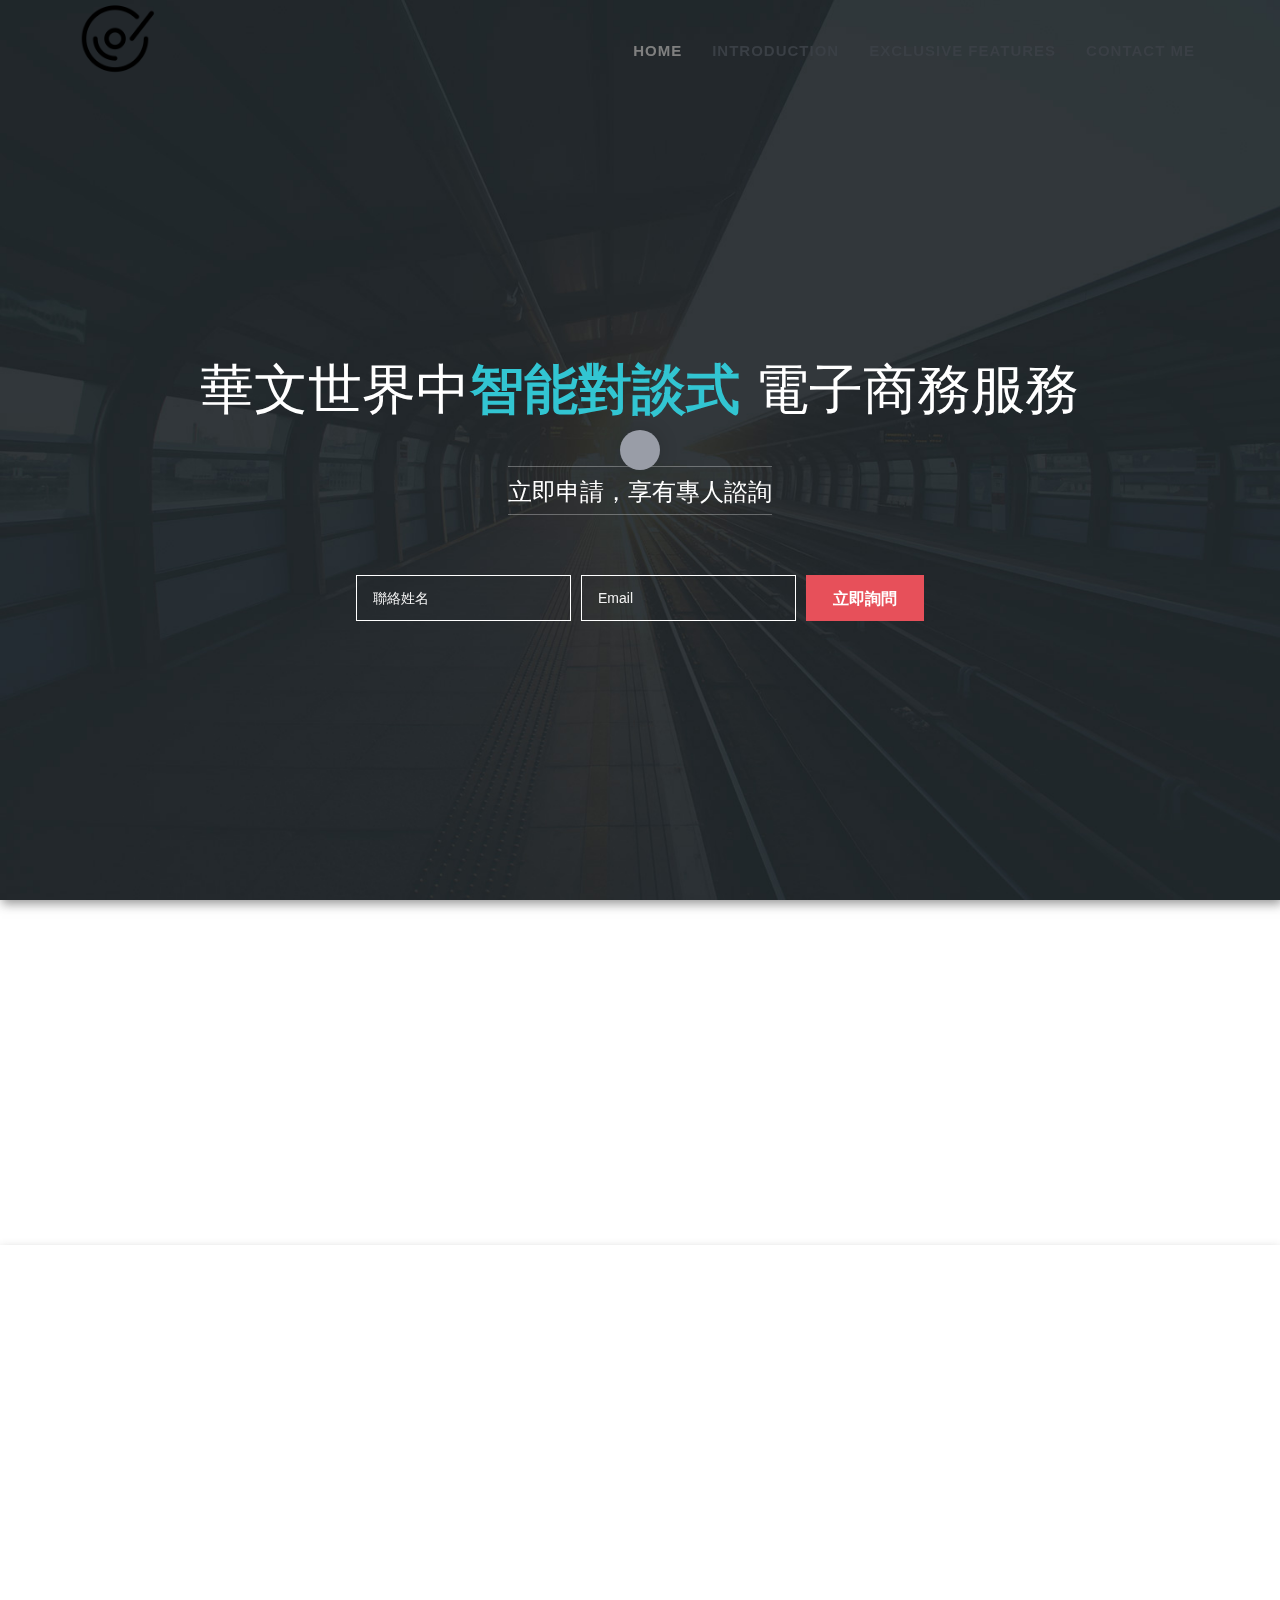
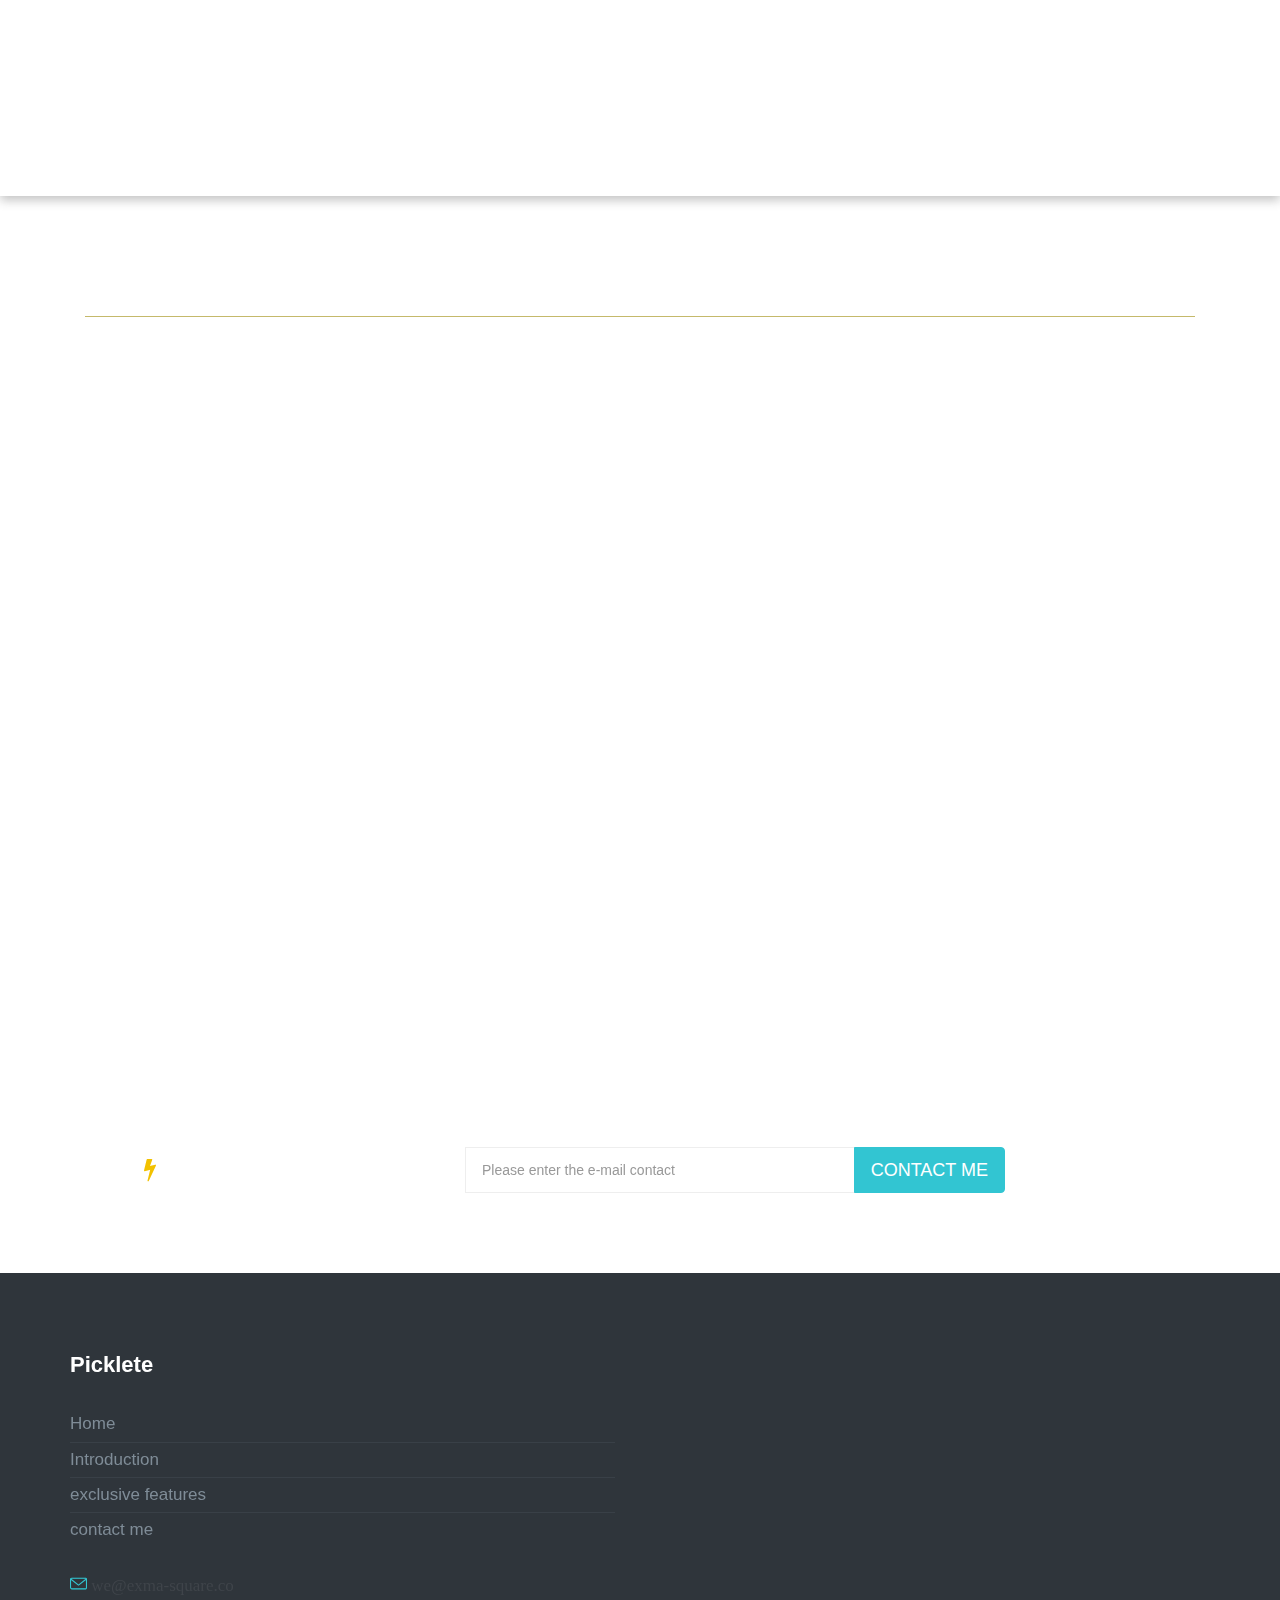
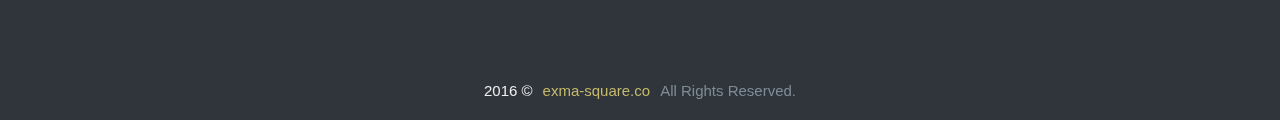
==== commit db133fdb: "update for bot landing page" ====
--- a/index_en.html
+++ b/index_en.html
@@ -31,7 +31,7 @@
       <div class="c-navbar">
         <div class="container">
           <div class="c-navbar-wrapper clearfix">
-            <div class="c-brand c-pull-left"><a href="index.html" class="c-logo"><img src="assets/images/logo.png" alt="JANGO" class="c-desktop-logo"><img src="assets/images/logo.png" alt="JANGO" class="c-desktop-logo-inverse"><img src="assets/images/logo.png" alt="JANGO" class="c-mobile-logo"></a>
+            <div style="margin: 0;margin-top:-12px;" class="c-brand c-pull-left"><a href="index.html" class="c-logo"><img src="assets/images/logo.png" alt="JANGO" class="c-desktop-logo"><img src="assets/images/logo.png" alt="JANGO" class="c-desktop-logo-inverse"><img src="assets/images/logo.png" alt="JANGO" class="c-mobile-logo"></a>
               <button type="button" data-target=".c-mega-menu" class="c-hor-nav-toggler"><span class="c-line"></span><span class="c-line"></span><span class="c-line"></span></button>
               <button type="button" class="c-topbar-toggler"><i class="fa fa-ellipsis-v"></i></button>
               <button type="button" class="c-search-toggler"><i class="fa fa-search"></i></button>
@@ -52,24 +52,33 @@
       </div>
     </header>
     <main id="index" class="c-layout-page">
-      <section class="c-layout-revo-slider c-layout-revo-slider-11">
+      <section class="c-layout-revo-slider c-layout-revo-slider-7">
         <div data-bullets-pos="center" class="tp-banner-container tp-fullscreen tp-fullscreen-mobile c-arrow-darken">
+          <div style="display:block;" class="c-singup-form">
+            <h3 class="c-font-54 c-font-thin c-font-white c-margin-b-40 c-font-uppercase">華文世界中<span class="c-theme-font c-font-bold c-block">智能對談式</span> 電子商務服務</h3>
+            <h5 class="c-font-24 c-font-thin c-font-white c-font-uppercase c-subtitle c-margin-b-40">立即申請，享有專人諮詢</h5>
+            <form action="#" class="form-inline">
+              <div class="form-group">
+                <input type="text" placeholder="聯絡姓名" class="form-control c-bg-transparent input-lg c-theme c-square">
+              </div>
+              <div class="form-group">
+                <input type="email" placeholder="Email" class="form-control c-bg-transparent input-lg c-theme c-square">
+              </div>
+              <button type="submit" class="btn btn-lg btn-danger c-btn-uppercase c-btn-square c-btn-bold">立即詢問</button>
+            </form>
+          </div>
           <div class="tp-banner">
             <ul>
-              <li data-transition="fade" data-slotamount="1" data-masterspeed="1000"><img alt="" src="assets/images/cover-1.jpg" data-bgposition="center center" data-bgfit="cover" data-bgrepeat="no-repeat">
-                <div data-x="center" data-y="center" data-hoffset="" data-voffset="-50" data-speed="500" data-start="1000" data-customin="x:0;y:0;z:0;rotationX:0.5;rotationY:0;rotationZ:0;scaleX:0.75;scaleY:0.75;skewX:0;skewY:0;opacity:0;transformPerspective:600;transformOrigin:50% 50%;" data-customout="x:0;y:0;z:0;rotationX:0;rotationY:0;rotationZ:0;scaleX:0.75;scaleY:0.75;skewX:0;skewY:0;opacity:0;transformPerspective:600;transformOrigin:50% 50%;" data-easing="Back.easeOut" data-splitin="none" data-splitout="none" data-elementdelay="0.1" data-endelementdelay="0.1" data-endspeed="600" class="caption customin customout">
-                  <h3 class="c-main-title c-font-48 c-font-bold c-font-center c-font-uppercase c-font-dark c-block">Build the network brand tool</h3>
-                </div>
-                <div data-x="center" data-y="center" data-voffset="110" data-speed="900" data-start="2000" data-transform_idle="o:1;" data-transform_in="x:100;y:100;rX:120;scaleX:0.75;scaleY:0.75;o:0;s:500;e:Back.easeInOut;" data-transform_out="x:100;y:100;rX:120;scaleX:0.75;scaleY:0.75;o:0;s:500;e:Back.easeInOut;" class="to-caption lft"><a href="#" class="c-action-btn btn btn-lg c-btn-square c-theme-btn c-btn-bold c-btn-uppercase">Learn More</a></div>
-                <div data-x="center" data-y="center" data-voffset="140" data-speed="900" data-start="2000" data-easing="easeOutExpo" class="caption lft"><a href="#joinus" class="c-action-btn btn btn-xlg c-btn-border-1x c-btn-square btn-default c-btn-bold c-btn-uppercase">Get to know</a></div>
-              </li>
+              <li data-transition="fade" data-slotamount="1" data-masterspeed="500"><img alt="" src="assets/images/view1.jpg" data-bgposition="center center" data-bgfit="cover" data-bgrepeat="no-repeat" style="opacity:0.1;"></li>
+              <li data-transition="fade" data-slotamount="1" data-masterspeed="500"><img alt="" src="assets/images/view2.jpg" data-bgposition="center center" data-bgfit="cover" data-bgrepeat="no-repeat"></li>
+              <li data-transition="fade" data-slotamount="1" data-masterspeed="500"><img alt="" src="assets/images/view3.jpg" data-bgposition="center center" data-bgfit="cover" data-bgrepeat="no-repeat"></li>
             </ul>
           </div>
         </div>
       </section>
       <section id="intro" class="about-content">
         <div id="about-mokayo">
-          <h3 class="c-font-24 c-font-center">Complete electronic business system</h3><span class="c-font-36 c-font-white">Picklete</span>
+          <h3 class="c-font-24 c-font-center">Complete electronic business system</h3><span class="c-font-36 c-font-white">Picklete Bot</span>
           <p class="c-font-17 c-font-center">For small and medium-sized customers exclusive e-commerce system, through the layers of the module to create a complete electricity business system, small business large revenue, improve the checkout rate weapon.From now on, through Picklete, Create self-brand Loyal customers, increase user interaction, and create higher revenue. </p>
         </div>
       </section>
@@ -184,8 +193,7 @@
                   <li><a href="#joinus">contact me</a></li>
                 </ul>
                 <ul class="c-address">
-                  <li><i class="icon-envelope c-theme-font"></i> caesar@exma-square.co</li>
-                  <li><i class="icon-call-end c-theme-font"><a href="tel:886225620745"></a></i> +886-2-2562-0745</li>
+                  <li><i class="icon-envelope c-theme-font"><a href="mailto:we@exma-square.co"> we@exma-square.co</a></i></li>
                 </ul>
               </div>
             </div>
@@ -196,7 +204,7 @@
         <div class="container">
           <div class="row">
             <div class="col-sm-12 c-col">
-              <p class="c-copyright c-font-grey c-center"><span>2016 &copy;</span><a href="http://www.miiixr.com" target="_blank">miiixr.com</a><span class="c-font-grey-3">All Rights Reserved.</span></p>
+              <p class="c-copyright c-font-grey c-center"><span>2016 &copy;</span><a href="http://www.exma-square.co" target="_blank">exma-square.co</a><span class="c-font-grey-3">All Rights Reserved.</span></p>
             </div>
           </div>
         </div>
--- a/assets/stylesheets/plugins.css
+++ b/assets/stylesheets/plugins.css
@@ -1,1124 +1 @@
-@charset "UTF-8";
-.close,.close:hover{-webkit-transition:back .2s ease-out}
-.btn,.close,.close:hover{-moz-transition:all .2s ease-out;-o-transition:all .2s ease-out;-ms-transition:all .2s ease-out}
-.c-btn-uppercase,.cbp-l-caption-title{text-transform:uppercase}
-code{border:1px solid #d5d5d5;border-radius:2px}
-.close{font-family:"Helvetica Neue",Helvetica,Arial,sans-serif;font-weight:300;color:#3f444a;font-size:28px;outline:0!important;opacity:.5;filter:alpha(opacity=50)}
-.close:hover{opacity:.8;filter:alpha(opacity=80)}
-label{font-weight:500;font-size:18px}
-.badge{font-weight:400;padding:4px 7px}
-.pager li>a,.pager li>span{border-radius:20px}
-.form-control.c-square,.input-group.c-square .input-group-addon,.input-group.c-square .input-group-btn>.btn{border-radius:0!important}
-.form-control{font-family:'Helvetica Neue',Helvetica,Arial,sans-serif;box-shadow:none;outline:0;font-weight:300;background:#fff;border-color:#d0d7de}
-.form-control.input-lg,.input-group-lg .form-control{font-weight:300;font-size:14px}
-.form-control:active,.form-control:focus{box-shadow:none!important}
-.form-control.c-border-2px{border-color:#fff;border-width:2px}
-.form-control.active,.form-control:active,.form-control:focus{border-color:#94a4b4}
-.form-control.active.c-border-2px,.form-control:active.c-border-2px,.form-control:focus.c-border-2px{border-color:#c3ccd5;border-width:2px}
-.form-control.form-control-transparent{background:0 0}
-.input-group .input-group-addon,.input-group .input-group-btn>.btn{border-color:#d0d7de}
-.input-group.c-border-2px .input-group-addon,.input-group.c-border-2px .input-group-btn>.btn{border-color:#fff;border-width:2px}
-.help-block{color:#677581;font-size:15px}
-label.control-label{padding-top:5px;font-weight:300;color:#2e353a}
-.c-checkbox label,.c-radio label,.checkbox label,.radio label{color:#454e56;font-weight:300}
-.has-success .checkbox,.has-success .checkbox-inline,.has-success .control-label,.has-success .form-control-feedback,.has-success .help-block,.has-success .radio,.has-success .radio-inline,.has-success.checkbox label,.has-success.checkbox-inline label,.has-success.radio label,.has-success.radio-inline label{color:#5dc09c}
-.has-success .form-control{border-color:#5dc09c;box-shadow:none}
-.has-success .form-control:focus{border-color:#42a883;box-shadow:none}
-.has-success .input-group-addon{color:#5dc09c;border-color:#5dc09c;background-color:#cbebdf}
-.has-warning .checkbox,.has-warning .checkbox-inline,.has-warning .control-label,.has-warning .form-control-feedback,.has-warning .help-block,.has-warning .radio,.has-warning .radio-inline,.has-warning.checkbox label,.has-warning.checkbox-inline label,.has-warning.radio label,.has-warning.radio-inline label{color:#c8d046}
-.has-warning .form-control{border-color:#c8d046;box-shadow:none}
-.has-warning .form-control:focus{border-color:#adb52e;box-shadow:none}
-.has-warning .input-group-addon{color:#c8d046;border-color:#c8d046;background-color:#ecefc0}
-.has-error .checkbox,.has-error .checkbox-inline,.has-error .control-label,.has-error .form-control-feedback,.has-error .help-block,.has-error .radio,.has-error .radio-inline,.has-error.checkbox label,.has-error.checkbox-inline label,.has-error.radio label,.has-error.radio-inline label{color:#e7505a}
-.has-error .form-control{border-color:#e7505a;box-shadow:none}
-.has-error .form-control:focus{border-color:#e12330;box-shadow:none}
-.has-error .input-group-addon{color:#e7505a;border-color:#e7505a;background-color:#f9d7d9}
-.btn{outline:0!important;-webkit-transition:all .2s ease-out;padding:6px 20px 4px;font-size:16px}
-.btn>i{margin-right:5px;text-align:center;font-weight:300}
-.btn.btn-sm{padding:6px 18px 4px}
-.btn.btn-sm>i{margin-right:5px;font-size:14px}
-.btn.btn-md{padding:9px 20px 7px}
-.btn.btn-xs{padding:1px 8px}
-.btn.btn-xs>i{margin-right:3px;font-size:14px}
-.btn.btn-lg{padding:11px 26px 9px}
-.btn.btn-xlg{padding:16px 44px 14px}
-.btn.c-btn-border-2x{border-width:2px;padding:6px 20px 4px}
-.btn.c-btn-border-1x,.c-btn-black,.c-btn-blue,.c-btn-blue-2,.c-btn-blue-3,.c-btn-brown,.c-btn-brown-1,.c-btn-brown-2,.c-btn-brown-3,.c-btn-dark,.c-btn-dark-1,.c-btn-dark-2,.c-btn-dark-3,.c-btn-green,.c-btn-green-1,.c-btn-green-2,.c-btn-green-3,.c-btn-grey,.c-btn-grey-1,.c-btn-grey-2,.c-btn-grey-3,.c-btn-purple,.c-btn-purple-1,.c-btn-purple-2,.c-btn-purple-3,.c-btn-red,.c-btn-red-1,.c-btn-red-2,.c-btn-red-3,.c-btn-regular,.c-btn-white,.c-btn-yellow,.c-btn-yellow-1,.c-btn-yellow-2,.c-btn-yellow-3{border-width:1px}
-.btn.c-btn-border-2x.btn-sm{padding:5px 18px 3px}
-.btn.c-btn-border-2x.btn-xs{padding:0 8px 1px}
-.btn.c-btn-border-2x.btn-md{padding:8px 20px 6px}
-.btn.c-btn-border-2x.btn-lg{padding:10px 26px 8px}
-.btn.c-btn-border-2x.btn-xlg{padding:16px 44px 14px}
-.btn.c-btn-border-2x.c-btn-uppercase{padding:6px 20px 4px}
-.btn.c-btn-border-2x.c-btn-uppercase.btn-sm{padding:5px 18px 3px}
-.btn.c-btn-border-2x.c-btn-uppercase.btn-xs{padding:1px 8px 0}
-.btn.c-btn-border-2x.c-btn-uppercase.btn-md{padding:10px 20px 8px}
-.btn.c-btn-border-2x.c-btn-uppercase.btn-lg{padding:12px 26px}
-.btn.c-btn-border-2x.c-btn-uppercase.btn-xlg{padding:18px 44px 16px}
-.btn+.btn{margin-left:10px}
-.btn.c-btn-icon{min-height:56px;padding:5px 20px}
-.btn.c-btn-icon>i{border-radius:3px 0 0 3px;margin:-5px 0 0 -20px;float:left;display:block;position:absolute;height:56px;width:56px;font-size:32px;vertical-align:middle;padding-top:10px}
-.cbp-l-filters-work .cbp-filter-counter,.dropdown-submenu,.tp-banner,.tp-banner-container{position:relative}
-.btn.c-btn-icon>.c-helper{margin:4px 20px -2px 55px;text-align:left;display:block;font-size:14px}
-.btn.c-btn-icon>.c-caption{text-align:left;margin:0 20px 0 55px;display:block;font-size:18px;font-weight:500}
-.bs-glyphicon-class,.glyphicons-demo ul li,.socicon-btn{text-align:center}
-.c-btn-circle{border-radius:30px!important}
-.c-btn-bold{font-weight:700}
-.c-btn-sbold,.modal-title{font-weight:500}
-.c-btn-square{border-radius:0}
-.c-btn-uppercase.btn{font-size:14px;padding:7px 20px 5px}
-.c-btn-uppercase.btn-md{font-size:16px;padding:10px 20px 9px}
-.c-btn-uppercase.btn-lg{font-size:16px;padding:12px 26px 11px}
-.c-btn-uppercase.btn-xlg{font-size:18px;padding:20px 44px 15px}
-.c-btn-uppercase.btn-sm{padding:6px 18px 4px}
-.c-btn-uppercase.btn-xs{padding:2px 8px 0}
-.btn-default,.btn-default.btn-no-focus.focus,.btn-default.btn-no-focus:focus{color:#99a5b9;background:#fff;border-color:#e1e6ee}
-.btn-default.active,.btn-default.btn-no-focus:active,.btn-default.btn-no-focus:hover,.btn-default:active,.btn-default:hover,.open>.btn-default.dropdown-toggle{color:#fff;background:#8998b5;border-color:#8998b5}
-.btn-default.active,.btn-default:active,.open>.btn-default.dropdown-toggle{background-image:none}
-.btn-default.disabled,.btn-default.disabled.active,.btn-default.disabled:active,.btn-default.disabled:hover,.btn-default.disabled:not(.btn-no-focus).focus,.btn-default.disabled:not(.btn-no-focus):focus,.btn-default[disabled],.btn-default[disabled].active,.btn-default[disabled]:active,.btn-default[disabled]:hover,.btn-default[disabled]:not(.btn-no-focus).focus,.btn-default[disabled]:not(.btn-no-focus):focus,fieldset[disabled] .btn-default,fieldset[disabled] .btn-default.active,fieldset[disabled] .btn-default:active,fieldset[disabled] .btn-default:hover,fieldset[disabled] .btn-default:not(.btn-no-focus).focus,fieldset[disabled] .btn-default:not(.btn-no-focus):focus{background:#fff;border-color:#e1e6ee}
-.btn-default .badge{color:#fff;background:#99a5b9}
-.btn-primary,.btn-primary.btn-no-focus.focus,.btn-primary.btn-no-focus:focus{color:#fff;background:#5e9cd1;border-color:#5e9cd1}
-.btn-primary.active,.btn-primary.btn-no-focus:active,.btn-primary.btn-no-focus:hover,.btn-primary:active,.btn-primary:hover,.open>.btn-primary.dropdown-toggle{color:#fff;background:#3883c4;border-color:#3883c4}
-.btn-primary.active,.btn-primary:active,.open>.btn-primary.dropdown-toggle{background-image:none}
-.btn-primary.disabled,.btn-primary.disabled.active,.btn-primary.disabled:active,.btn-primary.disabled:hover,.btn-primary.disabled:not(.btn-no-focus).focus,.btn-primary.disabled:not(.btn-no-focus):focus,.btn-primary[disabled],.btn-primary[disabled].active,.btn-primary[disabled]:active,.btn-primary[disabled]:hover,.btn-primary[disabled]:not(.btn-no-focus).focus,.btn-primary[disabled]:not(.btn-no-focus):focus,fieldset[disabled] .btn-primary,fieldset[disabled] .btn-primary.active,fieldset[disabled] .btn-primary:active,fieldset[disabled] .btn-primary:hover,fieldset[disabled] .btn-primary:not(.btn-no-focus).focus,fieldset[disabled] .btn-primary:not(.btn-no-focus):focus{background:#5e9cd1;border-color:#5e9cd1}
-.btn-primary .badge{color:#5e9cd1;background:#fff}
-.btn-success,.btn-success.btn-no-focus.focus,.btn-success.btn-no-focus:focus{color:#fff;background:#5dc09c;border-color:#5dc09c}
-.btn-success.active,.btn-success.btn-no-focus:active,.btn-success.btn-no-focus:hover,.btn-success:active,.btn-success:hover,.open>.btn-success.dropdown-toggle{color:#fff;background:#42a883;border-color:#42a883}
-.btn-success.active,.btn-success:active,.open>.btn-success.dropdown-toggle{background-image:none}
-.btn-success.disabled,.btn-success.disabled.active,.btn-success.disabled:active,.btn-success.disabled:hover,.btn-success.disabled:not(.btn-no-focus).focus,.btn-success.disabled:not(.btn-no-focus):focus,.btn-success[disabled],.btn-success[disabled].active,.btn-success[disabled]:active,.btn-success[disabled]:hover,.btn-success[disabled]:not(.btn-no-focus).focus,.btn-success[disabled]:not(.btn-no-focus):focus,fieldset[disabled] .btn-success,fieldset[disabled] .btn-success.active,fieldset[disabled] .btn-success:active,fieldset[disabled] .btn-success:hover,fieldset[disabled] .btn-success:not(.btn-no-focus).focus,fieldset[disabled] .btn-success:not(.btn-no-focus):focus{background:#5dc09c;border-color:#5dc09c}
-.btn-success .badge{color:#5dc09c;background:#fff}
-.btn-danger,.btn-danger.btn-no-focus.focus,.btn-danger.btn-no-focus:focus{color:#fff;background:#e7505a;border-color:#e7505a}
-.btn-danger.active,.btn-danger.btn-no-focus:active,.btn-danger.btn-no-focus:hover,.btn-danger:active,.btn-danger:hover,.open>.btn-danger.dropdown-toggle{color:#fff;background:#e12330;border-color:#e12330}
-.btn-danger.active,.btn-danger:active,.open>.btn-danger.dropdown-toggle{background-image:none}
-.btn-danger.disabled,.btn-danger.disabled.active,.btn-danger.disabled:active,.btn-danger.disabled:hover,.btn-danger.disabled:not(.btn-no-focus).focus,.btn-danger.disabled:not(.btn-no-focus):focus,.btn-danger[disabled],.btn-danger[disabled].active,.btn-danger[disabled]:active,.btn-danger[disabled]:hover,.btn-danger[disabled]:not(.btn-no-focus).focus,.btn-danger[disabled]:not(.btn-no-focus):focus,fieldset[disabled] .btn-danger,fieldset[disabled] .btn-danger.active,fieldset[disabled] .btn-danger:active,fieldset[disabled] .btn-danger:hover,fieldset[disabled] .btn-danger:not(.btn-no-focus).focus,fieldset[disabled] .btn-danger:not(.btn-no-focus):focus{background:#e7505a;border-color:#e7505a}
-.btn-danger .badge{color:#e7505a;background:#fff}
-.btn-warning,.btn-warning.btn-no-focus.focus,.btn-warning.btn-no-focus:focus{color:#fff;background:#c8d046;border-color:#c8d046}
-.btn-warning.active,.btn-warning.btn-no-focus:active,.btn-warning.btn-no-focus:hover,.btn-warning:active,.btn-warning:hover,.open>.btn-warning.dropdown-toggle{color:#fff;background:#adb52e;border-color:#adb52e}
-.btn-warning.active,.btn-warning:active,.open>.btn-warning.dropdown-toggle{background-image:none}
-.btn-warning.disabled,.btn-warning.disabled.active,.btn-warning.disabled:active,.btn-warning.disabled:hover,.btn-warning.disabled:not(.btn-no-focus).focus,.btn-warning.disabled:not(.btn-no-focus):focus,.btn-warning[disabled],.btn-warning[disabled].active,.btn-warning[disabled]:active,.btn-warning[disabled]:hover,.btn-warning[disabled]:not(.btn-no-focus).focus,.btn-warning[disabled]:not(.btn-no-focus):focus,fieldset[disabled] .btn-warning,fieldset[disabled] .btn-warning.active,fieldset[disabled] .btn-warning:active,fieldset[disabled] .btn-warning:hover,fieldset[disabled] .btn-warning:not(.btn-no-focus).focus,fieldset[disabled] .btn-warning:not(.btn-no-focus):focus{background:#c8d046;border-color:#c8d046}
-.btn-warning .badge{color:#c8d046;background:#fff}
-.btn-info,.btn-info.btn-no-focus.focus,.btn-info.btn-no-focus:focus{color:#fff;background:#4eabe6;border-color:#4eabe6}
-.btn-info.active,.btn-info.btn-no-focus:active,.btn-info.btn-no-focus:hover,.btn-info:active,.btn-info:hover,.open>.btn-info.dropdown-toggle{color:#fff;background:#2196e0;border-color:#2196e0}
-.btn-info.active,.btn-info:active,.open>.btn-info.dropdown-toggle{background-image:none}
-.btn-info.disabled,.btn-info.disabled.active,.btn-info.disabled:active,.btn-info.disabled:hover,.btn-info.disabled:not(.btn-no-focus).focus,.btn-info.disabled:not(.btn-no-focus):focus,.btn-info[disabled],.btn-info[disabled].active,.btn-info[disabled]:active,.btn-info[disabled]:hover,.btn-info[disabled]:not(.btn-no-focus).focus,.btn-info[disabled]:not(.btn-no-focus):focus,fieldset[disabled] .btn-info,fieldset[disabled] .btn-info.active,fieldset[disabled] .btn-info:active,fieldset[disabled] .btn-info:hover,fieldset[disabled] .btn-info:not(.btn-no-focus).focus,fieldset[disabled] .btn-info:not(.btn-no-focus):focus{background:#4eabe6;border-color:#4eabe6}
-.btn-info .badge{color:#4eabe6;background:#fff}
-.c-btn-white,.c-btn-white.btn-no-focus.focus,.c-btn-white.btn-no-focus:focus{background:#FFF;border-color:#FFF;color:#2f353b}
-.c-btn-white.active,.c-btn-white.btn-no-focus:active,.c-btn-white.btn-no-focus:hover,.c-btn-white:active,.c-btn-white:hover,.open>.c-btn-white.dropdown-toggle{color:#2f353b;background:#ebebeb;border-color:#ebebeb}
-.c-btn-white.active,.c-btn-white:active,.open>.c-btn-white.dropdown-toggle{background-image:none}
-.c-btn-white.disabled,.c-btn-white.disabled.active,.c-btn-white.disabled:active,.c-btn-white.disabled:hover,.c-btn-white.disabled:not(.btn-no-focus).focus,.c-btn-white.disabled:not(.btn-no-focus):focus,.c-btn-white[disabled],.c-btn-white[disabled].active,.c-btn-white[disabled]:active,.c-btn-white[disabled]:hover,.c-btn-white[disabled]:not(.btn-no-focus).focus,.c-btn-white[disabled]:not(.btn-no-focus):focus,fieldset[disabled] .c-btn-white,fieldset[disabled] .c-btn-white.active,fieldset[disabled] .c-btn-white:active,fieldset[disabled] .c-btn-white:hover,fieldset[disabled] .c-btn-white:not(.btn-no-focus).focus,fieldset[disabled] .c-btn-white:not(.btn-no-focus):focus{background:#FFF;border-color:#FFF}
-.c-btn-white .badge{color:#FFF;background:#2f353b}
-.c-btn-black,.c-btn-black.active,.c-btn-black.btn-no-focus.focus,.c-btn-black.btn-no-focus:active,.c-btn-black.btn-no-focus:focus,.c-btn-black.btn-no-focus:hover,.c-btn-black:active,.c-btn-black:hover,.open>.c-btn-black.dropdown-toggle{color:#fff;background:#000;border-color:#000}
-.c-btn-black.active,.c-btn-black:active,.open>.c-btn-black.dropdown-toggle{background-image:none}
-.c-btn-black.disabled,.c-btn-black.disabled.active,.c-btn-black.disabled:active,.c-btn-black.disabled:hover,.c-btn-black.disabled:not(.btn-no-focus).focus,.c-btn-black.disabled:not(.btn-no-focus):focus,.c-btn-black[disabled],.c-btn-black[disabled].active,.c-btn-black[disabled]:active,.c-btn-black[disabled]:hover,.c-btn-black[disabled]:not(.btn-no-focus).focus,.c-btn-black[disabled]:not(.btn-no-focus):focus,fieldset[disabled] .c-btn-black,fieldset[disabled] .c-btn-black.active,fieldset[disabled] .c-btn-black:active,fieldset[disabled] .c-btn-black:hover,fieldset[disabled] .c-btn-black:not(.btn-no-focus).focus,fieldset[disabled] .c-btn-black:not(.btn-no-focus):focus{background:#000;border-color:#000}
-.c-btn-black .badge{color:#000;background:#fff}
-.c-btn-regular,.c-btn-regular.btn-no-focus.focus,.c-btn-regular.btn-no-focus:focus{background:#7f8c97;border-color:#7f8c97;color:#fff}
-.c-btn-regular.active,.c-btn-regular.btn-no-focus:active,.c-btn-regular.btn-no-focus:hover,.c-btn-regular:active,.c-btn-regular:hover,.open>.c-btn-regular.dropdown-toggle{color:#fff;background:#6a7883;border-color:#6a7883}
-.c-btn-regular.active,.c-btn-regular:active,.open>.c-btn-regular.dropdown-toggle{background-image:none}
-.c-btn-regular.disabled,.c-btn-regular.disabled.active,.c-btn-regular.disabled:active,.c-btn-regular.disabled:hover,.c-btn-regular.disabled:not(.btn-no-focus).focus,.c-btn-regular.disabled:not(.btn-no-focus):focus,.c-btn-regular[disabled],.c-btn-regular[disabled].active,.c-btn-regular[disabled]:active,.c-btn-regular[disabled]:hover,.c-btn-regular[disabled]:not(.btn-no-focus).focus,.c-btn-regular[disabled]:not(.btn-no-focus):focus,fieldset[disabled] .c-btn-regular,fieldset[disabled] .c-btn-regular.active,fieldset[disabled] .c-btn-regular:active,fieldset[disabled] .c-btn-regular:hover,fieldset[disabled] .c-btn-regular:not(.btn-no-focus).focus,fieldset[disabled] .c-btn-regular:not(.btn-no-focus):focus{background:#7f8c97;border-color:#7f8c97}
-.c-btn-regular .badge{color:#7f8c97;background:#fff}
-.c-btn-green,.c-btn-green.btn-no-focus.focus,.c-btn-green.btn-no-focus:focus{background:#32c5d2;border-color:#32c5d2;color:#fff}
-.c-btn-green.active,.c-btn-green.btn-no-focus:active,.c-btn-green.btn-no-focus:hover,.c-btn-green:active,.c-btn-green:hover,.open>.c-btn-green.dropdown-toggle{color:#fff;background:#27a8b4;border-color:#27a8b4}
-.c-btn-green.active,.c-btn-green:active,.open>.c-btn-green.dropdown-toggle{background-image:none}
-.c-btn-green.disabled,.c-btn-green.disabled.active,.c-btn-green.disabled:active,.c-btn-green.disabled:hover,.c-btn-green.disabled:not(.btn-no-focus).focus,.c-btn-green.disabled:not(.btn-no-focus):focus,.c-btn-green[disabled],.c-btn-green[disabled].active,.c-btn-green[disabled]:active,.c-btn-green[disabled]:hover,.c-btn-green[disabled]:not(.btn-no-focus).focus,.c-btn-green[disabled]:not(.btn-no-focus):focus,fieldset[disabled] .c-btn-green,fieldset[disabled] .c-btn-green.active,fieldset[disabled] .c-btn-green:active,fieldset[disabled] .c-btn-green:hover,fieldset[disabled] .c-btn-green:not(.btn-no-focus).focus,fieldset[disabled] .c-btn-green:not(.btn-no-focus):focus{background:#32c5d2;border-color:#32c5d2}
-.c-btn-green .badge{color:#32c5d2;background:#fff}
-.c-btn-green-1,.c-btn-green-1.btn-no-focus.focus,.c-btn-green-1.btn-no-focus:focus{background:#52c9ba;border-color:#52c9ba;color:#fff}
-.c-btn-green-1.active,.c-btn-green-1.btn-no-focus:active,.c-btn-green-1.btn-no-focus:hover,.c-btn-green-1:active,.c-btn-green-1:hover,.open>.c-btn-green-1.dropdown-toggle{color:#fff;background:#3ab9a9;border-color:#3ab9a9}
-.c-btn-green-1.active,.c-btn-green-1:active,.open>.c-btn-green-1.dropdown-toggle{background-image:none}
-.c-btn-green-1.disabled,.c-btn-green-1.disabled.active,.c-btn-green-1.disabled:active,.c-btn-green-1.disabled:hover,.c-btn-green-1.disabled:not(.btn-no-focus).focus,.c-btn-green-1.disabled:not(.btn-no-focus):focus,.c-btn-green-1[disabled],.c-btn-green-1[disabled].active,.c-btn-green-1[disabled]:active,.c-btn-green-1[disabled]:hover,.c-btn-green-1[disabled]:not(.btn-no-focus).focus,.c-btn-green-1[disabled]:not(.btn-no-focus):focus,fieldset[disabled] .c-btn-green-1,fieldset[disabled] .c-btn-green-1.active,fieldset[disabled] .c-btn-green-1:active,fieldset[disabled] .c-btn-green-1:hover,fieldset[disabled] .c-btn-green-1:not(.btn-no-focus).focus,fieldset[disabled] .c-btn-green-1:not(.btn-no-focus):focus{background:#52c9ba;border-color:#52c9ba}
-.c-btn-green-1 .badge{color:#52c9ba;background:#fff}
-.c-btn-green-2,.c-btn-green-2.btn-no-focus.focus,.c-btn-green-2.btn-no-focus:focus{background:#5dc09c;border-color:#5dc09c;color:#fff}
-.c-btn-green-2.active,.c-btn-green-2.btn-no-focus:active,.c-btn-green-2.btn-no-focus:hover,.c-btn-green-2:active,.c-btn-green-2:hover,.open>.c-btn-green-2.dropdown-toggle{color:#fff;background:#44b089;border-color:#44b089}
-.c-btn-green-2.active,.c-btn-green-2:active,.open>.c-btn-green-2.dropdown-toggle{background-image:none}
-.c-btn-green-2.disabled,.c-btn-green-2.disabled.active,.c-btn-green-2.disabled:active,.c-btn-green-2.disabled:hover,.c-btn-green-2.disabled:not(.btn-no-focus).focus,.c-btn-green-2.disabled:not(.btn-no-focus):focus,.c-btn-green-2[disabled],.c-btn-green-2[disabled].active,.c-btn-green-2[disabled]:active,.c-btn-green-2[disabled]:hover,.c-btn-green-2[disabled]:not(.btn-no-focus).focus,.c-btn-green-2[disabled]:not(.btn-no-focus):focus,fieldset[disabled] .c-btn-green-2,fieldset[disabled] .c-btn-green-2.active,fieldset[disabled] .c-btn-green-2:active,fieldset[disabled] .c-btn-green-2:hover,fieldset[disabled] .c-btn-green-2:not(.btn-no-focus).focus,fieldset[disabled] .c-btn-green-2:not(.btn-no-focus):focus{background:#5dc09c;border-color:#5dc09c}
-.c-btn-green-2 .badge{color:#5dc09c;background:#fff}
-.c-btn-green-3,.c-btn-green-3.btn-no-focus.focus,.c-btn-green-3.btn-no-focus:focus{background:#84c68f;border-color:#84c68f;color:#fff}
-.c-btn-green-3.active,.c-btn-green-3.btn-no-focus:active,.c-btn-green-3.btn-no-focus:hover,.c-btn-green-3:active,.c-btn-green-3:hover,.open>.c-btn-green-3.dropdown-toggle{color:#fff;background:#68b976;border-color:#68b976}
-.c-btn-green-3.active,.c-btn-green-3:active,.open>.c-btn-green-3.dropdown-toggle{background-image:none}
-.c-btn-green-3.disabled,.c-btn-green-3.disabled.active,.c-btn-green-3.disabled:active,.c-btn-green-3.disabled:hover,.c-btn-green-3.disabled:not(.btn-no-focus).focus,.c-btn-green-3.disabled:not(.btn-no-focus):focus,.c-btn-green-3[disabled],.c-btn-green-3[disabled].active,.c-btn-green-3[disabled]:active,.c-btn-green-3[disabled]:hover,.c-btn-green-3[disabled]:not(.btn-no-focus).focus,.c-btn-green-3[disabled]:not(.btn-no-focus):focus,fieldset[disabled] .c-btn-green-3,fieldset[disabled] .c-btn-green-3.active,fieldset[disabled] .c-btn-green-3:active,fieldset[disabled] .c-btn-green-3:hover,fieldset[disabled] .c-btn-green-3:not(.btn-no-focus).focus,fieldset[disabled] .c-btn-green-3:not(.btn-no-focus):focus{background:#84c68f;border-color:#84c68f}
-.c-btn-green-3 .badge{color:#84c68f;background:#fff}
-.c-btn-red,.c-btn-red.btn-no-focus.focus,.c-btn-red.btn-no-focus:focus{background:#eb5d68;border-color:#eb5d68;color:#fff}
-.c-btn-red.active,.c-btn-red.btn-no-focus:active,.c-btn-red.btn-no-focus:hover,.c-btn-red:active,.c-btn-red:hover,.open>.c-btn-red.dropdown-toggle{color:#fff;background:#e73946;border-color:#e73946}
-.c-btn-red.active,.c-btn-red:active,.open>.c-btn-red.dropdown-toggle{background-image:none}
-.c-btn-red.disabled,.c-btn-red.disabled.active,.c-btn-red.disabled:active,.c-btn-red.disabled:hover,.c-btn-red.disabled:not(.btn-no-focus).focus,.c-btn-red.disabled:not(.btn-no-focus):focus,.c-btn-red[disabled],.c-btn-red[disabled].active,.c-btn-red[disabled]:active,.c-btn-red[disabled]:hover,.c-btn-red[disabled]:not(.btn-no-focus).focus,.c-btn-red[disabled]:not(.btn-no-focus):focus,fieldset[disabled] .c-btn-red,fieldset[disabled] .c-btn-red.active,fieldset[disabled] .c-btn-red:active,fieldset[disabled] .c-btn-red:hover,fieldset[disabled] .c-btn-red:not(.btn-no-focus).focus,fieldset[disabled] .c-btn-red:not(.btn-no-focus):focus{background:#eb5d68;border-color:#eb5d68}
-.c-btn-red .badge{color:#eb5d68;background:#fff}
-.c-btn-red-1,.c-btn-red-1.btn-no-focus.focus,.c-btn-red-1.btn-no-focus:focus{background:#cd6262;border-color:#cd6262;color:#fff}
-.c-btn-red-1.active,.c-btn-red-1.btn-no-focus:active,.c-btn-red-1.btn-no-focus:hover,.c-btn-red-1:active,.c-btn-red-1:hover,.open>.c-btn-red-1.dropdown-toggle{color:#fff;background:#c34343;border-color:#c34343}
-.c-btn-red-1.active,.c-btn-red-1:active,.open>.c-btn-red-1.dropdown-toggle{background-image:none}
-.c-btn-red-1.disabled,.c-btn-red-1.disabled.active,.c-btn-red-1.disabled:active,.c-btn-red-1.disabled:hover,.c-btn-red-1.disabled:not(.btn-no-focus).focus,.c-btn-red-1.disabled:not(.btn-no-focus):focus,.c-btn-red-1[disabled],.c-btn-red-1[disabled].active,.c-btn-red-1[disabled]:active,.c-btn-red-1[disabled]:hover,.c-btn-red-1[disabled]:not(.btn-no-focus).focus,.c-btn-red-1[disabled]:not(.btn-no-focus):focus,fieldset[disabled] .c-btn-red-1,fieldset[disabled] .c-btn-red-1.active,fieldset[disabled] .c-btn-red-1:active,fieldset[disabled] .c-btn-red-1:hover,fieldset[disabled] .c-btn-red-1:not(.btn-no-focus).focus,fieldset[disabled] .c-btn-red-1:not(.btn-no-focus):focus{background:#cd6262;border-color:#cd6262}
-.c-btn-red-1 .badge{color:#cd6262;background:#fff}
-.c-btn-red-2,.c-btn-red-2.btn-no-focus.focus,.c-btn-red-2.btn-no-focus:focus{background:#e7505a;border-color:#e7505a;color:#fff}
-.c-btn-red-2.active,.c-btn-red-2.btn-no-focus:active,.c-btn-red-2.btn-no-focus:hover,.c-btn-red-2:active,.c-btn-red-2:hover,.open>.c-btn-red-2.dropdown-toggle{color:#fff;background:#e22c38;border-color:#e22c38}
-.c-btn-red-2.active,.c-btn-red-2:active,.open>.c-btn-red-2.dropdown-toggle{background-image:none}
-.c-btn-red-2.disabled,.c-btn-red-2.disabled.active,.c-btn-red-2.disabled:active,.c-btn-red-2.disabled:hover,.c-btn-red-2.disabled:not(.btn-no-focus).focus,.c-btn-red-2.disabled:not(.btn-no-focus):focus,.c-btn-red-2[disabled],.c-btn-red-2[disabled].active,.c-btn-red-2[disabled]:active,.c-btn-red-2[disabled]:hover,.c-btn-red-2[disabled]:not(.btn-no-focus).focus,.c-btn-red-2[disabled]:not(.btn-no-focus):focus,fieldset[disabled] .c-btn-red-2,fieldset[disabled] .c-btn-red-2.active,fieldset[disabled] .c-btn-red-2:active,fieldset[disabled] .c-btn-red-2:hover,fieldset[disabled] .c-btn-red-2:not(.btn-no-focus).focus,fieldset[disabled] .c-btn-red-2:not(.btn-no-focus):focus{background:#e7505a;border-color:#e7505a}
-.c-btn-red-2 .badge{color:#e7505a;background:#fff}
-.c-btn-red-3,.c-btn-red-3.btn-no-focus.focus,.c-btn-red-3.btn-no-focus:focus{background:#d05163;border-color:#d05163;color:#fff}
-.c-btn-red-3.active,.c-btn-red-3.btn-no-focus:active,.c-btn-red-3.btn-no-focus:hover,.c-btn-red-3:active,.c-btn-red-3:hover,.open>.c-btn-red-3.dropdown-toggle{color:#fff;background:#c33549;border-color:#c33549}
-.c-btn-red-3.active,.c-btn-red-3:active,.open>.c-btn-red-3.dropdown-toggle{background-image:none}
-.c-btn-red-3.disabled,.c-btn-red-3.disabled.active,.c-btn-red-3.disabled:active,.c-btn-red-3.disabled:hover,.c-btn-red-3.disabled:not(.btn-no-focus).focus,.c-btn-red-3.disabled:not(.btn-no-focus):focus,.c-btn-red-3[disabled],.c-btn-red-3[disabled].active,.c-btn-red-3[disabled]:active,.c-btn-red-3[disabled]:hover,.c-btn-red-3[disabled]:not(.btn-no-focus).focus,.c-btn-red-3[disabled]:not(.btn-no-focus):focus,fieldset[disabled] .c-btn-red-3,fieldset[disabled] .c-btn-red-3.active,fieldset[disabled] .c-btn-red-3:active,fieldset[disabled] .c-btn-red-3:hover,fieldset[disabled] .c-btn-red-3:not(.btn-no-focus).focus,fieldset[disabled] .c-btn-red-3:not(.btn-no-focus):focus{background:#d05163;border-color:#d05163}
-.c-btn-red-3 .badge{color:#d05163;background:#fff}
-.c-btn-yellow,.c-btn-yellow.btn-no-focus.focus,.c-btn-yellow.btn-no-focus:focus{background:#FF6B57;border-color:#FF6B57;color:#fff}
-.c-btn-yellow.active,.c-btn-yellow.btn-no-focus:active,.c-btn-yellow.btn-no-focus:hover,.c-btn-yellow:active,.c-btn-yellow:hover,.open>.c-btn-yellow.dropdown-toggle{color:#fff;background:#ff472e;border-color:#ff472e}
-.c-btn-yellow.active,.c-btn-yellow:active,.open>.c-btn-yellow.dropdown-toggle{background-image:none}
-.c-btn-yellow.disabled,.c-btn-yellow.disabled.active,.c-btn-yellow.disabled:active,.c-btn-yellow.disabled:hover,.c-btn-yellow.disabled:not(.btn-no-focus).focus,.c-btn-yellow.disabled:not(.btn-no-focus):focus,.c-btn-yellow[disabled],.c-btn-yellow[disabled].active,.c-btn-yellow[disabled]:active,.c-btn-yellow[disabled]:hover,.c-btn-yellow[disabled]:not(.btn-no-focus).focus,.c-btn-yellow[disabled]:not(.btn-no-focus):focus,fieldset[disabled] .c-btn-yellow,fieldset[disabled] .c-btn-yellow.active,fieldset[disabled] .c-btn-yellow:active,fieldset[disabled] .c-btn-yellow:hover,fieldset[disabled] .c-btn-yellow:not(.btn-no-focus).focus,fieldset[disabled] .c-btn-yellow:not(.btn-no-focus):focus{background:#FF6B57;border-color:#FF6B57}
-.c-btn-yellow .badge{color:#FF6B57;background:#fff}
-.c-btn-yellow-1,.c-btn-yellow-1.btn-no-focus.focus,.c-btn-yellow-1.btn-no-focus:focus{background:#c8d046;border-color:#c8d046;color:#fff}
-.c-btn-yellow-1.active,.c-btn-yellow-1.btn-no-focus:active,.c-btn-yellow-1.btn-no-focus:hover,.c-btn-yellow-1:active,.c-btn-yellow-1:hover,.open>.c-btn-yellow-1.dropdown-toggle{color:#fff;background:#b5bd30;border-color:#b5bd30}
-.c-btn-yellow-1.active,.c-btn-yellow-1:active,.open>.c-btn-yellow-1.dropdown-toggle{background-image:none}
-.c-btn-yellow-1.disabled,.c-btn-yellow-1.disabled.active,.c-btn-yellow-1.disabled:active,.c-btn-yellow-1.disabled:hover,.c-btn-yellow-1.disabled:not(.btn-no-focus).focus,.c-btn-yellow-1.disabled:not(.btn-no-focus):focus,.c-btn-yellow-1[disabled],.c-btn-yellow-1[disabled].active,.c-btn-yellow-1[disabled]:active,.c-btn-yellow-1[disabled]:hover,.c-btn-yellow-1[disabled]:not(.btn-no-focus).focus,.c-btn-yellow-1[disabled]:not(.btn-no-focus):focus,fieldset[disabled] .c-btn-yellow-1,fieldset[disabled] .c-btn-yellow-1.active,fieldset[disabled] .c-btn-yellow-1:active,fieldset[disabled] .c-btn-yellow-1:hover,fieldset[disabled] .c-btn-yellow-1:not(.btn-no-focus).focus,fieldset[disabled] .c-btn-yellow-1:not(.btn-no-focus):focus{background:#c8d046;border-color:#c8d046}
-.c-btn-yellow-1 .badge{color:#c8d046;background:#fff}
-.c-btn-yellow-2,.c-btn-yellow-2.btn-no-focus.focus,.c-btn-yellow-2.btn-no-focus:focus{background:#c5bf66;border-color:#c5bf66;color:#fff}
-.c-btn-yellow-2.active,.c-btn-yellow-2.btn-no-focus:active,.c-btn-yellow-2.btn-no-focus:hover,.c-btn-yellow-2:active,.c-btn-yellow-2:hover,.open>.c-btn-yellow-2.dropdown-toggle{color:#fff;background:#bab348;border-color:#bab348}
-.c-btn-yellow-2.active,.c-btn-yellow-2:active,.open>.c-btn-yellow-2.dropdown-toggle{background-image:none}
-.c-btn-yellow-2.disabled,.c-btn-yellow-2.disabled.active,.c-btn-yellow-2.disabled:active,.c-btn-yellow-2.disabled:hover,.c-btn-yellow-2.disabled:not(.btn-no-focus).focus,.c-btn-yellow-2.disabled:not(.btn-no-focus):focus,.c-btn-yellow-2[disabled],.c-btn-yellow-2[disabled].active,.c-btn-yellow-2[disabled]:active,.c-btn-yellow-2[disabled]:hover,.c-btn-yellow-2[disabled]:not(.btn-no-focus).focus,.c-btn-yellow-2[disabled]:not(.btn-no-focus):focus,fieldset[disabled] .c-btn-yellow-2,fieldset[disabled] .c-btn-yellow-2.active,fieldset[disabled] .c-btn-yellow-2:active,fieldset[disabled] .c-btn-yellow-2:hover,fieldset[disabled] .c-btn-yellow-2:not(.btn-no-focus).focus,fieldset[disabled] .c-btn-yellow-2:not(.btn-no-focus):focus{background:#c5bf66;border-color:#c5bf66}
-.c-btn-yellow-2 .badge{color:#c5bf66;background:#fff}
-.c-btn-yellow-3,.c-btn-yellow-3.btn-no-focus.focus,.c-btn-yellow-3.btn-no-focus:focus{background:#c5b96b;border-color:#c5b96b;color:#fff}
-.c-btn-yellow-3.active,.c-btn-yellow-3.btn-no-focus:active,.c-btn-yellow-3.btn-no-focus:hover,.c-btn-yellow-3:active,.c-btn-yellow-3:hover,.open>.c-btn-yellow-3.dropdown-toggle{color:#fff;background:#baab4e;border-color:#baab4e}
-.c-btn-yellow-3.active,.c-btn-yellow-3:active,.open>.c-btn-yellow-3.dropdown-toggle{background-image:none}
-.c-btn-yellow-3.disabled,.c-btn-yellow-3.disabled.active,.c-btn-yellow-3.disabled:active,.c-btn-yellow-3.disabled:hover,.c-btn-yellow-3.disabled:not(.btn-no-focus).focus,.c-btn-yellow-3.disabled:not(.btn-no-focus):focus,.c-btn-yellow-3[disabled],.c-btn-yellow-3[disabled].active,.c-btn-yellow-3[disabled]:active,.c-btn-yellow-3[disabled]:hover,.c-btn-yellow-3[disabled]:not(.btn-no-focus).focus,.c-btn-yellow-3[disabled]:not(.btn-no-focus):focus,fieldset[disabled] .c-btn-yellow-3,fieldset[disabled] .c-btn-yellow-3.active,fieldset[disabled] .c-btn-yellow-3:active,fieldset[disabled] .c-btn-yellow-3:hover,fieldset[disabled] .c-btn-yellow-3:not(.btn-no-focus).focus,fieldset[disabled] .c-btn-yellow-3:not(.btn-no-focus):focus{background:#c5b96b;border-color:#c5b96b}
-.c-btn-yellow-3 .badge{color:#c5b96b;background:#fff}
-.c-btn-blue,.c-btn-blue.btn-no-focus.focus,.c-btn-blue.btn-no-focus:focus{background:#3498DB;border-color:#3498DB;color:#fff}
-.c-btn-blue.active,.c-btn-blue.btn-no-focus:active,.c-btn-blue.btn-no-focus:hover,.c-btn-blue:active,.c-btn-blue:hover,.open>.c-btn-blue.dropdown-toggle{color:#fff;background:#2383c4;border-color:#2383c4}
-.c-btn-blue.active,.c-btn-blue:active,.open>.c-btn-blue.dropdown-toggle{background-image:none}
-.c-btn-blue.disabled,.c-btn-blue.disabled.active,.c-btn-blue.disabled:active,.c-btn-blue.disabled:hover,.c-btn-blue.disabled:not(.btn-no-focus).focus,.c-btn-blue.disabled:not(.btn-no-focus):focus,.c-btn-blue[disabled],.c-btn-blue[disabled].active,.c-btn-blue[disabled]:active,.c-btn-blue[disabled]:hover,.c-btn-blue[disabled]:not(.btn-no-focus).focus,.c-btn-blue[disabled]:not(.btn-no-focus):focus,fieldset[disabled] .c-btn-blue,fieldset[disabled] .c-btn-blue.active,fieldset[disabled] .c-btn-blue:active,fieldset[disabled] .c-btn-blue:hover,fieldset[disabled] .c-btn-blue:not(.btn-no-focus).focus,fieldset[disabled] .c-btn-blue:not(.btn-no-focus):focus{background:#3498DB;border-color:#3498DB}
-.c-btn-blue .badge{color:#3498DB;background:#fff}
-.c-btn-blue-1,.c-btn-blue-1.btn-no-focus.focus,.c-btn-blue-1.btn-no-focus:focus{background:#5e9cd1;border-color:#5e9cd1;color:#fff}
-.c-btn-blue-1{border-width:1px}
-.c-btn-blue-1.active,.c-btn-blue-1.btn-no-focus:active,.c-btn-blue-1.btn-no-focus:hover,.c-btn-blue-1:active,.c-btn-blue-1:hover,.open>.c-btn-blue-1.dropdown-toggle{color:#fff;background:#3e88c8;border-color:#3e88c8}
-.c-btn-blue-1.active,.c-btn-blue-1:active,.open>.c-btn-blue-1.dropdown-toggle{background-image:none}
-.c-btn-blue-1.disabled,.c-btn-blue-1.disabled.active,.c-btn-blue-1.disabled:active,.c-btn-blue-1.disabled:hover,.c-btn-blue-1.disabled:not(.btn-no-focus).focus,.c-btn-blue-1.disabled:not(.btn-no-focus):focus,.c-btn-blue-1[disabled],.c-btn-blue-1[disabled].active,.c-btn-blue-1[disabled]:active,.c-btn-blue-1[disabled]:hover,.c-btn-blue-1[disabled]:not(.btn-no-focus).focus,.c-btn-blue-1[disabled]:not(.btn-no-focus):focus,fieldset[disabled] .c-btn-blue-1,fieldset[disabled] .c-btn-blue-1.active,fieldset[disabled] .c-btn-blue-1:active,fieldset[disabled] .c-btn-blue-1:hover,fieldset[disabled] .c-btn-blue-1:not(.btn-no-focus).focus,fieldset[disabled] .c-btn-blue-1:not(.btn-no-focus):focus{background:#5e9cd1;border-color:#5e9cd1}
-.c-btn-blue-1 .badge{color:#5e9cd1;background:#fff}
-.c-btn-blue-2,.c-btn-blue-2.btn-no-focus.focus,.c-btn-blue-2.btn-no-focus:focus{background:#5893dd;border-color:#5893dd;color:#fff}
-.c-btn-blue-2.active,.c-btn-blue-2.btn-no-focus:active,.c-btn-blue-2.btn-no-focus:hover,.c-btn-blue-2:active,.c-btn-blue-2:hover,.open>.c-btn-blue-2.dropdown-toggle{color:#fff;background:#367dd6;border-color:#367dd6}
-.c-btn-blue-2.active,.c-btn-blue-2:active,.open>.c-btn-blue-2.dropdown-toggle{background-image:none}
-.c-btn-blue-2.disabled,.c-btn-blue-2.disabled.active,.c-btn-blue-2.disabled:active,.c-btn-blue-2.disabled:hover,.c-btn-blue-2.disabled:not(.btn-no-focus).focus,.c-btn-blue-2.disabled:not(.btn-no-focus):focus,.c-btn-blue-2[disabled],.c-btn-blue-2[disabled].active,.c-btn-blue-2[disabled]:active,.c-btn-blue-2[disabled]:hover,.c-btn-blue-2[disabled]:not(.btn-no-focus).focus,.c-btn-blue-2[disabled]:not(.btn-no-focus):focus,fieldset[disabled] .c-btn-blue-2,fieldset[disabled] .c-btn-blue-2.active,fieldset[disabled] .c-btn-blue-2:active,fieldset[disabled] .c-btn-blue-2:hover,fieldset[disabled] .c-btn-blue-2:not(.btn-no-focus).focus,fieldset[disabled] .c-btn-blue-2:not(.btn-no-focus):focus{background:#5893dd;border-color:#5893dd}
-.c-btn-blue-2 .badge{color:#5893dd;background:#fff}
-.c-btn-blue-3,.c-btn-blue-3.btn-no-focus.focus,.c-btn-blue-3.btn-no-focus:focus{background:#57bfe1;border-color:#57bfe1;color:#fff}
-.c-btn-blue-3.active,.c-btn-blue-3.btn-no-focus:active,.c-btn-blue-3.btn-no-focus:hover,.c-btn-blue-3:active,.c-btn-blue-3:hover,.open>.c-btn-blue-3.dropdown-toggle{color:#fff;background:#34b2db;border-color:#34b2db}
-.c-btn-blue-3.active,.c-btn-blue-3:active,.open>.c-btn-blue-3.dropdown-toggle{background-image:none}
-.c-btn-blue-3.disabled,.c-btn-blue-3.disabled.active,.c-btn-blue-3.disabled:active,.c-btn-blue-3.disabled:hover,.c-btn-blue-3.disabled:not(.btn-no-focus).focus,.c-btn-blue-3.disabled:not(.btn-no-focus):focus,.c-btn-blue-3[disabled],.c-btn-blue-3[disabled].active,.c-btn-blue-3[disabled]:active,.c-btn-blue-3[disabled]:hover,.c-btn-blue-3[disabled]:not(.btn-no-focus).focus,.c-btn-blue-3[disabled]:not(.btn-no-focus):focus,fieldset[disabled] .c-btn-blue-3,fieldset[disabled] .c-btn-blue-3.active,fieldset[disabled] .c-btn-blue-3:active,fieldset[disabled] .c-btn-blue-3:hover,fieldset[disabled] .c-btn-blue-3:not(.btn-no-focus).focus,fieldset[disabled] .c-btn-blue-3:not(.btn-no-focus):focus{background:#57bfe1;border-color:#57bfe1}
-.c-btn-blue-3 .badge{color:#57bfe1;background:#fff}
-.c-btn-purple,.c-btn-purple.btn-no-focus.focus,.c-btn-purple.btn-no-focus:focus{background:#b771b0;border-color:#b771b0;color:#fff}
-.c-btn-purple.active,.c-btn-purple.btn-no-focus:active,.c-btn-purple.btn-no-focus:hover,.c-btn-purple:active,.c-btn-purple:hover,.open>.c-btn-purple.dropdown-toggle{color:#fff;background:#a956a1;border-color:#a956a1}
-.c-btn-purple.active,.c-btn-purple:active,.open>.c-btn-purple.dropdown-toggle{background-image:none}
-.c-btn-purple.disabled,.c-btn-purple.disabled.active,.c-btn-purple.disabled:active,.c-btn-purple.disabled:hover,.c-btn-purple.disabled:not(.btn-no-focus).focus,.c-btn-purple.disabled:not(.btn-no-focus):focus,.c-btn-purple[disabled],.c-btn-purple[disabled].active,.c-btn-purple[disabled]:active,.c-btn-purple[disabled]:hover,.c-btn-purple[disabled]:not(.btn-no-focus).focus,.c-btn-purple[disabled]:not(.btn-no-focus):focus,fieldset[disabled] .c-btn-purple,fieldset[disabled] .c-btn-purple.active,fieldset[disabled] .c-btn-purple:active,fieldset[disabled] .c-btn-purple:hover,fieldset[disabled] .c-btn-purple:not(.btn-no-focus).focus,fieldset[disabled] .c-btn-purple:not(.btn-no-focus):focus{background:#b771b0;border-color:#b771b0}
-.c-btn-purple .badge{color:#b771b0;background:#fff}
-.c-btn-purple-1,.c-btn-purple-1.btn-no-focus.focus,.c-btn-purple-1.btn-no-focus:focus{background:#a962bb;border-color:#a962bb;color:#fff}
-.c-btn-purple-1.active,.c-btn-purple-1.btn-no-focus:active,.c-btn-purple-1.btn-no-focus:hover,.c-btn-purple-1:active,.c-btn-purple-1:hover,.open>.c-btn-purple-1.dropdown-toggle{color:#fff;background:#974aaa;border-color:#974aaa}
-.c-btn-purple-1.active,.c-btn-purple-1:active,.open>.c-btn-purple-1.dropdown-toggle{background-image:none}
-.c-btn-purple-1.disabled,.c-btn-purple-1.disabled.active,.c-btn-purple-1.disabled:active,.c-btn-purple-1.disabled:hover,.c-btn-purple-1.disabled:not(.btn-no-focus).focus,.c-btn-purple-1.disabled:not(.btn-no-focus):focus,.c-btn-purple-1[disabled],.c-btn-purple-1[disabled].active,.c-btn-purple-1[disabled]:active,.c-btn-purple-1[disabled]:hover,.c-btn-purple-1[disabled]:not(.btn-no-focus).focus,.c-btn-purple-1[disabled]:not(.btn-no-focus):focus,fieldset[disabled] .c-btn-purple-1,fieldset[disabled] .c-btn-purple-1.active,fieldset[disabled] .c-btn-purple-1:active,fieldset[disabled] .c-btn-purple-1:hover,fieldset[disabled] .c-btn-purple-1:not(.btn-no-focus).focus,fieldset[disabled] .c-btn-purple-1:not(.btn-no-focus):focus{background:#a962bb;border-color:#a962bb}
-.c-btn-purple-1 .badge{color:#a962bb;background:#fff}
-.c-btn-purple-2,.c-btn-purple-2.btn-no-focus.focus,.c-btn-purple-2.btn-no-focus:focus{background:#aa67a3;border-color:#aa67a3;color:#fff}
-.c-btn-purple-2.active,.c-btn-purple-2.btn-no-focus:active,.c-btn-purple-2.btn-no-focus:hover,.c-btn-purple-2:active,.c-btn-purple-2:hover,.open>.c-btn-purple-2.dropdown-toggle{color:#fff;background:#95538e;border-color:#95538e}
-.c-btn-purple-2.active,.c-btn-purple-2:active,.open>.c-btn-purple-2.dropdown-toggle{background-image:none}
-.c-btn-purple-2.disabled,.c-btn-purple-2.disabled.active,.c-btn-purple-2.disabled:active,.c-btn-purple-2.disabled:hover,.c-btn-purple-2.disabled:not(.btn-no-focus).focus,.c-btn-purple-2.disabled:not(.btn-no-focus):focus,.c-btn-purple-2[disabled],.c-btn-purple-2[disabled].active,.c-btn-purple-2[disabled]:active,.c-btn-purple-2[disabled]:hover,.c-btn-purple-2[disabled]:not(.btn-no-focus).focus,.c-btn-purple-2[disabled]:not(.btn-no-focus):focus,fieldset[disabled] .c-btn-purple-2,fieldset[disabled] .c-btn-purple-2.active,fieldset[disabled] .c-btn-purple-2:active,fieldset[disabled] .c-btn-purple-2:hover,fieldset[disabled] .c-btn-purple-2:not(.btn-no-focus).focus,fieldset[disabled] .c-btn-purple-2:not(.btn-no-focus):focus{background:#aa67a3;border-color:#aa67a3}
-.c-btn-purple-2 .badge{color:#aa67a3;background:#fff}
-.c-btn-purple-3,.c-btn-purple-3.btn-no-focus.focus,.c-btn-purple-3.btn-no-focus:focus{background:#ac3773;border-color:#ac3773;color:#fff}
-.c-btn-purple-3.active,.c-btn-purple-3.btn-no-focus:active,.c-btn-purple-3.btn-no-focus:hover,.c-btn-purple-3:active,.c-btn-purple-3:hover,.open>.c-btn-purple-3.dropdown-toggle{color:#fff;background:#8d2d5e;border-color:#8d2d5e}
-.c-btn-purple-3.active,.c-btn-purple-3:active,.open>.c-btn-purple-3.dropdown-toggle{background-image:none}
-.c-btn-purple-3.disabled,.c-btn-purple-3.disabled.active,.c-btn-purple-3.disabled:active,.c-btn-purple-3.disabled:hover,.c-btn-purple-3.disabled:not(.btn-no-focus).focus,.c-btn-purple-3.disabled:not(.btn-no-focus):focus,.c-btn-purple-3[disabled],.c-btn-purple-3[disabled].active,.c-btn-purple-3[disabled]:active,.c-btn-purple-3[disabled]:hover,.c-btn-purple-3[disabled]:not(.btn-no-focus).focus,.c-btn-purple-3[disabled]:not(.btn-no-focus):focus,fieldset[disabled] .c-btn-purple-3,fieldset[disabled] .c-btn-purple-3.active,fieldset[disabled] .c-btn-purple-3:active,fieldset[disabled] .c-btn-purple-3:hover,fieldset[disabled] .c-btn-purple-3:not(.btn-no-focus).focus,fieldset[disabled] .c-btn-purple-3:not(.btn-no-focus):focus{background:#ac3773;border-color:#ac3773}
-.c-btn-purple-3 .badge{color:#ac3773;background:#fff}
-.c-btn-brown,.c-btn-brown.btn-no-focus.focus,.c-btn-brown.btn-no-focus:focus{background:#8a7f68;border-color:#8a7f68;color:#fff}
-.c-btn-brown.active,.c-btn-brown.btn-no-focus:active,.c-btn-brown.btn-no-focus:hover,.c-btn-brown:active,.c-btn-brown:hover,.open>.c-btn-brown.dropdown-toggle{color:#fff;background:#736a56;border-color:#736a56}
-.c-btn-brown.active,.c-btn-brown:active,.open>.c-btn-brown.dropdown-toggle{background-image:none}
-.c-btn-brown.disabled,.c-btn-brown.disabled.active,.c-btn-brown.disabled:active,.c-btn-brown.disabled:hover,.c-btn-brown.disabled:not(.btn-no-focus).focus,.c-btn-brown.disabled:not(.btn-no-focus):focus,.c-btn-brown[disabled],.c-btn-brown[disabled].active,.c-btn-brown[disabled]:active,.c-btn-brown[disabled]:hover,.c-btn-brown[disabled]:not(.btn-no-focus).focus,.c-btn-brown[disabled]:not(.btn-no-focus):focus,fieldset[disabled] .c-btn-brown,fieldset[disabled] .c-btn-brown.active,fieldset[disabled] .c-btn-brown:active,fieldset[disabled] .c-btn-brown:hover,fieldset[disabled] .c-btn-brown:not(.btn-no-focus).focus,fieldset[disabled] .c-btn-brown:not(.btn-no-focus):focus{background:#8a7f68;border-color:#8a7f68}
-.c-btn-brown .badge{color:#8a7f68;background:#fff}
-.c-btn-brown-1,.c-btn-brown-1.btn-no-focus.focus,.c-btn-brown-1.btn-no-focus:focus{background:#685e47;border-color:#685e47;color:#fff}
-.c-btn-brown-1.active,.c-btn-brown-1.btn-no-focus:active,.c-btn-brown-1.btn-no-focus:hover,.c-btn-brown-1:active,.c-btn-brown-1:hover,.open>.c-btn-brown-1.dropdown-toggle{color:#fff;background:#504836;border-color:#504836}
-.c-btn-brown-1.active,.c-btn-brown-1:active,.open>.c-btn-brown-1.dropdown-toggle{background-image:none}
-.c-btn-brown-1.disabled,.c-btn-brown-1.disabled.active,.c-btn-brown-1.disabled:active,.c-btn-brown-1.disabled:hover,.c-btn-brown-1.disabled:not(.btn-no-focus).focus,.c-btn-brown-1.disabled:not(.btn-no-focus):focus,.c-btn-brown-1[disabled],.c-btn-brown-1[disabled].active,.c-btn-brown-1[disabled]:active,.c-btn-brown-1[disabled]:hover,.c-btn-brown-1[disabled]:not(.btn-no-focus).focus,.c-btn-brown-1[disabled]:not(.btn-no-focus):focus,fieldset[disabled] .c-btn-brown-1,fieldset[disabled] .c-btn-brown-1.active,fieldset[disabled] .c-btn-brown-1:active,fieldset[disabled] .c-btn-brown-1:hover,fieldset[disabled] .c-btn-brown-1:not(.btn-no-focus).focus,fieldset[disabled] .c-btn-brown-1:not(.btn-no-focus):focus{background:#685e47;border-color:#685e47}
-.c-btn-brown-1 .badge{color:#685e47;background:#fff}
-.c-btn-brown-2,.c-btn-brown-2.btn-no-focus.focus,.c-btn-brown-2.btn-no-focus:focus{background:#7a6a61;border-color:#7a6a61;color:#fff}
-.c-btn-brown-2.active,.c-btn-brown-2.btn-no-focus:active,.c-btn-brown-2.btn-no-focus:hover,.c-btn-brown-2:active,.c-btn-brown-2:hover,.open>.c-btn-brown-2.dropdown-toggle{color:#fff;background:#63564f;border-color:#63564f}
-.c-btn-brown-2.active,.c-btn-brown-2:active,.open>.c-btn-brown-2.dropdown-toggle{background-image:none}
-.c-btn-brown-2.disabled,.c-btn-brown-2.disabled.active,.c-btn-brown-2.disabled:active,.c-btn-brown-2.disabled:hover,.c-btn-brown-2.disabled:not(.btn-no-focus).focus,.c-btn-brown-2.disabled:not(.btn-no-focus):focus,.c-btn-brown-2[disabled],.c-btn-brown-2[disabled].active,.c-btn-brown-2[disabled]:active,.c-btn-brown-2[disabled]:hover,.c-btn-brown-2[disabled]:not(.btn-no-focus).focus,.c-btn-brown-2[disabled]:not(.btn-no-focus):focus,fieldset[disabled] .c-btn-brown-2,fieldset[disabled] .c-btn-brown-2.active,fieldset[disabled] .c-btn-brown-2:active,fieldset[disabled] .c-btn-brown-2:hover,fieldset[disabled] .c-btn-brown-2:not(.btn-no-focus).focus,fieldset[disabled] .c-btn-brown-2:not(.btn-no-focus):focus{background:#7a6a61;border-color:#7a6a61}
-.c-btn-brown-2 .badge{color:#7a6a61;background:#fff}
-.c-btn-brown-3,.c-btn-brown-3.btn-no-focus.focus,.c-btn-brown-3.btn-no-focus:focus{background:#9d8b81;border-color:#9d8b81;color:#fff}
-.c-btn-brown-3.active,.c-btn-brown-3.btn-no-focus:active,.c-btn-brown-3.btn-no-focus:hover,.c-btn-brown-3:active,.c-btn-brown-3:hover,.open>.c-btn-brown-3.dropdown-toggle{color:#fff;background:#8a766b;border-color:#8a766b}
-.c-btn-brown-3.active,.c-btn-brown-3:active,.open>.c-btn-brown-3.dropdown-toggle{background-image:none}
-.c-btn-brown-3.disabled,.c-btn-brown-3.disabled.active,.c-btn-brown-3.disabled:active,.c-btn-brown-3.disabled:hover,.c-btn-brown-3.disabled:not(.btn-no-focus).focus,.c-btn-brown-3.disabled:not(.btn-no-focus):focus,.c-btn-brown-3[disabled],.c-btn-brown-3[disabled].active,.c-btn-brown-3[disabled]:active,.c-btn-brown-3[disabled]:hover,.c-btn-brown-3[disabled]:not(.btn-no-focus).focus,.c-btn-brown-3[disabled]:not(.btn-no-focus):focus,fieldset[disabled] .c-btn-brown-3,fieldset[disabled] .c-btn-brown-3.active,fieldset[disabled] .c-btn-brown-3:active,fieldset[disabled] .c-btn-brown-3:hover,fieldset[disabled] .c-btn-brown-3:not(.btn-no-focus).focus,fieldset[disabled] .c-btn-brown-3:not(.btn-no-focus):focus{background:#9d8b81;border-color:#9d8b81}
-.c-btn-brown-3 .badge{color:#9d8b81;background:#fff}
-.c-btn-dark,.c-btn-dark.btn-no-focus.focus,.c-btn-dark.btn-no-focus:focus{background:#2f353b;border-color:#2f353b;color:#fff}
-.c-btn-dark.active,.c-btn-dark.btn-no-focus:active,.c-btn-dark.btn-no-focus:hover,.c-btn-dark:active,.c-btn-dark:hover,.open>.c-btn-dark.dropdown-toggle{color:#fff;background:#1d2124;border-color:#1d2124}
-.c-btn-dark.active,.c-btn-dark:active,.open>.c-btn-dark.dropdown-toggle{background-image:none}
-.c-btn-dark.disabled,.c-btn-dark.disabled.active,.c-btn-dark.disabled:active,.c-btn-dark.disabled:hover,.c-btn-dark.disabled:not(.btn-no-focus).focus,.c-btn-dark.disabled:not(.btn-no-focus):focus,.c-btn-dark[disabled],.c-btn-dark[disabled].active,.c-btn-dark[disabled]:active,.c-btn-dark[disabled]:hover,.c-btn-dark[disabled]:not(.btn-no-focus).focus,.c-btn-dark[disabled]:not(.btn-no-focus):focus,fieldset[disabled] .c-btn-dark,fieldset[disabled] .c-btn-dark.active,fieldset[disabled] .c-btn-dark:active,fieldset[disabled] .c-btn-dark:hover,fieldset[disabled] .c-btn-dark:not(.btn-no-focus).focus,fieldset[disabled] .c-btn-dark:not(.btn-no-focus):focus{background:#2f353b;border-color:#2f353b}
-.c-btn-dark .badge{color:#2f353b;background:#fff}
-.c-btn-dark-1,.c-btn-dark-1.btn-no-focus.focus,.c-btn-dark-1.btn-no-focus:focus{background:#525e64;border-color:#525e64;color:#fff}
-.c-btn-dark-1.active,.c-btn-dark-1.btn-no-focus:active,.c-btn-dark-1.btn-no-focus:hover,.c-btn-dark-1:active,.c-btn-dark-1:hover,.open>.c-btn-dark-1.dropdown-toggle{color:#fff;background:#40494e;border-color:#40494e}
-.c-btn-dark-1.active,.c-btn-dark-1:active,.open>.c-btn-dark-1.dropdown-toggle{background-image:none}
-.c-btn-dark-1.disabled,.c-btn-dark-1.disabled.active,.c-btn-dark-1.disabled:active,.c-btn-dark-1.disabled:hover,.c-btn-dark-1.disabled:not(.btn-no-focus).focus,.c-btn-dark-1.disabled:not(.btn-no-focus):focus,.c-btn-dark-1[disabled],.c-btn-dark-1[disabled].active,.c-btn-dark-1[disabled]:active,.c-btn-dark-1[disabled]:hover,.c-btn-dark-1[disabled]:not(.btn-no-focus).focus,.c-btn-dark-1[disabled]:not(.btn-no-focus):focus,fieldset[disabled] .c-btn-dark-1,fieldset[disabled] .c-btn-dark-1.active,fieldset[disabled] .c-btn-dark-1:active,fieldset[disabled] .c-btn-dark-1:hover,fieldset[disabled] .c-btn-dark-1:not(.btn-no-focus).focus,fieldset[disabled] .c-btn-dark-1:not(.btn-no-focus):focus{background:#525e64;border-color:#525e64}
-.c-btn-dark-1 .badge{color:#525e64;background:#fff}
-.c-btn-dark-2,.c-btn-dark-2.btn-no-focus.focus,.c-btn-dark-2.btn-no-focus:focus{background:#31383c;border-color:#31383c;color:#fff}
-.c-btn-dark-2.active,.c-btn-dark-2.btn-no-focus:active,.c-btn-dark-2.btn-no-focus:hover,.c-btn-dark-2:active,.c-btn-dark-2:hover,.open>.c-btn-dark-2.dropdown-toggle{color:#fff;background:#1f2326;border-color:#1f2326}
-.c-btn-dark-2.active,.c-btn-dark-2:active,.open>.c-btn-dark-2.dropdown-toggle{background-image:none}
-.c-btn-dark-2.disabled,.c-btn-dark-2.disabled.active,.c-btn-dark-2.disabled:active,.c-btn-dark-2.disabled:hover,.c-btn-dark-2.disabled:not(.btn-no-focus).focus,.c-btn-dark-2.disabled:not(.btn-no-focus):focus,.c-btn-dark-2[disabled],.c-btn-dark-2[disabled].active,.c-btn-dark-2[disabled]:active,.c-btn-dark-2[disabled]:hover,.c-btn-dark-2[disabled]:not(.btn-no-focus).focus,.c-btn-dark-2[disabled]:not(.btn-no-focus):focus,fieldset[disabled] .c-btn-dark-2,fieldset[disabled] .c-btn-dark-2.active,fieldset[disabled] .c-btn-dark-2:active,fieldset[disabled] .c-btn-dark-2:hover,fieldset[disabled] .c-btn-dark-2:not(.btn-no-focus).focus,fieldset[disabled] .c-btn-dark-2:not(.btn-no-focus):focus{background:#31383c;border-color:#31383c}
-.c-btn-dark-2 .badge{color:#31383c;background:#fff}
-.c-btn-dark-3,.c-btn-dark-3.btn-no-focus.focus,.c-btn-dark-3.btn-no-focus:focus{background:#41515b;border-color:#41515b;color:#fff}
-.c-btn-dark-3.active,.c-btn-dark-3.btn-no-focus:active,.c-btn-dark-3.btn-no-focus:hover,.c-btn-dark-3:active,.c-btn-dark-3:hover,.open>.c-btn-dark-3.dropdown-toggle{color:#fff;background:#303c43;border-color:#303c43}
-.c-btn-dark-3.active,.c-btn-dark-3:active,.open>.c-btn-dark-3.dropdown-toggle{background-image:none}
-.c-btn-dark-3.disabled,.c-btn-dark-3.disabled.active,.c-btn-dark-3.disabled:active,.c-btn-dark-3.disabled:hover,.c-btn-dark-3.disabled:not(.btn-no-focus).focus,.c-btn-dark-3.disabled:not(.btn-no-focus):focus,.c-btn-dark-3[disabled],.c-btn-dark-3[disabled].active,.c-btn-dark-3[disabled]:active,.c-btn-dark-3[disabled]:hover,.c-btn-dark-3[disabled]:not(.btn-no-focus).focus,.c-btn-dark-3[disabled]:not(.btn-no-focus):focus,fieldset[disabled] .c-btn-dark-3,fieldset[disabled] .c-btn-dark-3.active,fieldset[disabled] .c-btn-dark-3:active,fieldset[disabled] .c-btn-dark-3:hover,fieldset[disabled] .c-btn-dark-3:not(.btn-no-focus).focus,fieldset[disabled] .c-btn-dark-3:not(.btn-no-focus):focus{background:#41515b;border-color:#41515b}
-.c-btn-dark-3 .badge{color:#41515b;background:#fff}
-.c-btn-grey,.c-btn-grey.btn-no-focus.focus,.c-btn-grey.btn-no-focus:focus{background:#eee;border-color:#eee;color:#6f6f6f}
-.c-btn-grey.active,.c-btn-grey.btn-no-focus:active,.c-btn-grey.btn-no-focus:hover,.c-btn-grey:active,.c-btn-grey:hover,.open>.c-btn-grey.dropdown-toggle{color:#6f6f6f;background:#dadada;border-color:#dadada}
-.c-btn-grey.active,.c-btn-grey:active,.open>.c-btn-grey.dropdown-toggle{background-image:none}
-.c-btn-grey.disabled,.c-btn-grey.disabled.active,.c-btn-grey.disabled:active,.c-btn-grey.disabled:hover,.c-btn-grey.disabled:not(.btn-no-focus).focus,.c-btn-grey.disabled:not(.btn-no-focus):focus,.c-btn-grey[disabled],.c-btn-grey[disabled].active,.c-btn-grey[disabled]:active,.c-btn-grey[disabled]:hover,.c-btn-grey[disabled]:not(.btn-no-focus).focus,.c-btn-grey[disabled]:not(.btn-no-focus):focus,fieldset[disabled] .c-btn-grey,fieldset[disabled] .c-btn-grey.active,fieldset[disabled] .c-btn-grey:active,fieldset[disabled] .c-btn-grey:hover,fieldset[disabled] .c-btn-grey:not(.btn-no-focus).focus,fieldset[disabled] .c-btn-grey:not(.btn-no-focus):focus{background:#eee;border-color:#eee}
-.c-btn-grey .badge{color:#eee;background:#6f6f6f}
-.c-btn-grey-1,.c-btn-grey-1.btn-no-focus.focus,.c-btn-grey-1.btn-no-focus:focus{background:#f7f7f7;border-color:#f7f7f7;color:#787878}
-.c-btn-grey-1.active,.c-btn-grey-1.btn-no-focus:active,.c-btn-grey-1.btn-no-focus:hover,.c-btn-grey-1:active,.c-btn-grey-1:hover,.open>.c-btn-grey-1.dropdown-toggle{color:#787878;background:#e3e3e3;border-color:#e3e3e3}
-.c-btn-grey-1.active,.c-btn-grey-1:active,.open>.c-btn-grey-1.dropdown-toggle{background-image:none}
-.c-btn-grey-1.disabled,.c-btn-grey-1.disabled.active,.c-btn-grey-1.disabled:active,.c-btn-grey-1.disabled:hover,.c-btn-grey-1.disabled:not(.btn-no-focus).focus,.c-btn-grey-1.disabled:not(.btn-no-focus):focus,.c-btn-grey-1[disabled],.c-btn-grey-1[disabled].active,.c-btn-grey-1[disabled]:active,.c-btn-grey-1[disabled]:hover,.c-btn-grey-1[disabled]:not(.btn-no-focus).focus,.c-btn-grey-1[disabled]:not(.btn-no-focus):focus,fieldset[disabled] .c-btn-grey-1,fieldset[disabled] .c-btn-grey-1.active,fieldset[disabled] .c-btn-grey-1:active,fieldset[disabled] .c-btn-grey-1:hover,fieldset[disabled] .c-btn-grey-1:not(.btn-no-focus).focus,fieldset[disabled] .c-btn-grey-1:not(.btn-no-focus):focus{background:#f7f7f7;border-color:#f7f7f7}
-.c-btn-grey-1 .badge{color:#f7f7f7;background:#787878}
-.c-btn-grey-2,.c-btn-grey-2.btn-no-focus.focus,.c-btn-grey-2.btn-no-focus:focus{background:#677083;border-color:#677083;color:#fff}
-.c-btn-grey-2.active,.c-btn-grey-2.btn-no-focus:active,.c-btn-grey-2.btn-no-focus:hover,.c-btn-grey-2:active,.c-btn-grey-2:hover,.open>.c-btn-grey-2.dropdown-toggle{color:#fff;background:#555c6c;border-color:#555c6c}
-.c-btn-grey-2.active,.c-btn-grey-2:active,.open>.c-btn-grey-2.dropdown-toggle{background-image:none}
-.c-btn-grey-2.disabled,.c-btn-grey-2.disabled.active,.c-btn-grey-2.disabled:active,.c-btn-grey-2.disabled:hover,.c-btn-grey-2.disabled:not(.btn-no-focus).focus,.c-btn-grey-2.disabled:not(.btn-no-focus):focus,.c-btn-grey-2[disabled],.c-btn-grey-2[disabled].active,.c-btn-grey-2[disabled]:active,.c-btn-grey-2[disabled]:hover,.c-btn-grey-2[disabled]:not(.btn-no-focus).focus,.c-btn-grey-2[disabled]:not(.btn-no-focus):focus,fieldset[disabled] .c-btn-grey-2,fieldset[disabled] .c-btn-grey-2.active,fieldset[disabled] .c-btn-grey-2:active,fieldset[disabled] .c-btn-grey-2:hover,fieldset[disabled] .c-btn-grey-2:not(.btn-no-focus).focus,fieldset[disabled] .c-btn-grey-2:not(.btn-no-focus):focus{background:#677083;border-color:#677083}
-.c-btn-grey-2 .badge{color:#677083;background:#fff}
-.c-btn-grey-3,.c-btn-grey-3.btn-no-focus.focus,.c-btn-grey-3.btn-no-focus:focus{background:#7f8c97;border-color:#7f8c97;color:#fff}
-.c-btn-grey-3.active,.c-btn-grey-3.btn-no-focus:active,.c-btn-grey-3.btn-no-focus:hover,.c-btn-grey-3:active,.c-btn-grey-3:hover,.open>.c-btn-grey-3.dropdown-toggle{color:#fff;background:#6a7883;border-color:#6a7883}
-.c-btn-grey-3.active,.c-btn-grey-3:active,.open>.c-btn-grey-3.dropdown-toggle{background-image:none}
-.c-btn-grey-3.disabled,.c-btn-grey-3.disabled.active,.c-btn-grey-3.disabled:active,.c-btn-grey-3.disabled:hover,.c-btn-grey-3.disabled:not(.btn-no-focus).focus,.c-btn-grey-3.disabled:not(.btn-no-focus):focus,.c-btn-grey-3[disabled],.c-btn-grey-3[disabled].active,.c-btn-grey-3[disabled]:active,.c-btn-grey-3[disabled]:hover,.c-btn-grey-3[disabled]:not(.btn-no-focus).focus,.c-btn-grey-3[disabled]:not(.btn-no-focus):focus,fieldset[disabled] .c-btn-grey-3,fieldset[disabled] .c-btn-grey-3.active,fieldset[disabled] .c-btn-grey-3:active,fieldset[disabled] .c-btn-grey-3:hover,fieldset[disabled] .c-btn-grey-3:not(.btn-no-focus).focus,fieldset[disabled] .c-btn-grey-3:not(.btn-no-focus):focus{background:#7f8c97;border-color:#7f8c97}
-.c-btn-grey-3 .badge{color:#7f8c97;background:#fff}
-.c-btn-border-1x.c-btn-white{color:#FFF;background:0 0;border-color:#FFF}
-.c-btn-border-1x.c-btn-white.c-btn-border-opacity-04{border-color:rgba(255,255,255,.4)}
-.c-btn-border-1x.c-btn-white.btn-no-focus.focus,.c-btn-border-1x.c-btn-white.btn-no-focus:focus{color:#FFF;background:0 0;border-color:#FFF}
-.c-btn-border-1x.c-btn-white.active,.c-btn-border-1x.c-btn-white.btn-no-focus:active,.c-btn-border-1x.c-btn-white.btn-no-focus:hover,.c-btn-border-1x.c-btn-white:active,.c-btn-border-1x.c-btn-white:hover,.open>.c-btn-border-1x.c-btn-white.dropdown-toggle{color:#2f353b;background:#FFF;border-color:#FFF}
-.c-btn-border-1x.c-btn-white.active,.c-btn-border-1x.c-btn-white:active,.open>.c-btn-border-1x.c-btn-white.dropdown-toggle{background-image:none}
-.c-btn-border-1x.c-btn-white.disabled,.c-btn-border-1x.c-btn-white.disabled.active,.c-btn-border-1x.c-btn-white.disabled:active,.c-btn-border-1x.c-btn-white.disabled:hover,.c-btn-border-1x.c-btn-white.disabled:not(.btn-no-focus).focus,.c-btn-border-1x.c-btn-white.disabled:not(.btn-no-focus):focus,.c-btn-border-1x.c-btn-white[disabled],.c-btn-border-1x.c-btn-white[disabled].active,.c-btn-border-1x.c-btn-white[disabled]:active,.c-btn-border-1x.c-btn-white[disabled]:hover,.c-btn-border-1x.c-btn-white[disabled]:not(.btn-no-focus).focus,.c-btn-border-1x.c-btn-white[disabled]:not(.btn-no-focus):focus,fieldset[disabled] .c-btn-border-1x.c-btn-white,fieldset[disabled] .c-btn-border-1x.c-btn-white.active,fieldset[disabled] .c-btn-border-1x.c-btn-white:active,fieldset[disabled] .c-btn-border-1x.c-btn-white:hover,fieldset[disabled] .c-btn-border-1x.c-btn-white:not(.btn-no-focus).focus,fieldset[disabled] .c-btn-border-1x.c-btn-white:not(.btn-no-focus):focus{background:0 0;border-color:#FFF}
-.c-btn-border-1x.c-btn-white .badge{color:none;background:#FFF}
-.c-btn-border-1x.c-btn-black{color:#000;background:0 0;border-color:#000}
-.c-btn-border-1x.c-btn-black.c-btn-border-opacity-04{border-color:rgba(0,0,0,.4)}
-.c-btn-border-1x.c-btn-black.btn-no-focus.focus,.c-btn-border-1x.c-btn-black.btn-no-focus:focus{color:#000;background:0 0;border-color:#000}
-.c-btn-border-1x.c-btn-black.active,.c-btn-border-1x.c-btn-black.btn-no-focus:active,.c-btn-border-1x.c-btn-black.btn-no-focus:hover,.c-btn-border-1x.c-btn-black:active,.c-btn-border-1x.c-btn-black:hover,.open>.c-btn-border-1x.c-btn-black.dropdown-toggle{color:#fff;background:#000;border-color:#000}
-.c-btn-border-1x.c-btn-black.active,.c-btn-border-1x.c-btn-black:active,.open>.c-btn-border-1x.c-btn-black.dropdown-toggle{background-image:none}
-.c-btn-border-1x.c-btn-black.disabled,.c-btn-border-1x.c-btn-black.disabled.active,.c-btn-border-1x.c-btn-black.disabled:active,.c-btn-border-1x.c-btn-black.disabled:hover,.c-btn-border-1x.c-btn-black.disabled:not(.btn-no-focus).focus,.c-btn-border-1x.c-btn-black.disabled:not(.btn-no-focus):focus,.c-btn-border-1x.c-btn-black[disabled],.c-btn-border-1x.c-btn-black[disabled].active,.c-btn-border-1x.c-btn-black[disabled]:active,.c-btn-border-1x.c-btn-black[disabled]:hover,.c-btn-border-1x.c-btn-black[disabled]:not(.btn-no-focus).focus,.c-btn-border-1x.c-btn-black[disabled]:not(.btn-no-focus):focus,fieldset[disabled] .c-btn-border-1x.c-btn-black,fieldset[disabled] .c-btn-border-1x.c-btn-black.active,fieldset[disabled] .c-btn-border-1x.c-btn-black:active,fieldset[disabled] .c-btn-border-1x.c-btn-black:hover,fieldset[disabled] .c-btn-border-1x.c-btn-black:not(.btn-no-focus).focus,fieldset[disabled] .c-btn-border-1x.c-btn-black:not(.btn-no-focus):focus{background:0 0;border-color:#000}
-.c-btn-border-1x.c-btn-black .badge{color:none;background:#000}
-.c-btn-border-1x.c-btn-regular{color:#7f8c97;background:0 0;border-color:#7f8c97}
-.c-btn-border-1x.c-btn-regular.c-btn-border-opacity-04{border-color:rgba(127,140,151,.4)}
-.c-btn-border-1x.c-btn-regular.btn-no-focus.focus,.c-btn-border-1x.c-btn-regular.btn-no-focus:focus{color:#7f8c97;background:0 0;border-color:#7f8c97}
-.c-btn-border-1x.c-btn-regular.active,.c-btn-border-1x.c-btn-regular.btn-no-focus:active,.c-btn-border-1x.c-btn-regular.btn-no-focus:hover,.c-btn-border-1x.c-btn-regular:active,.c-btn-border-1x.c-btn-regular:hover,.open>.c-btn-border-1x.c-btn-regular.dropdown-toggle{color:#fff;background:#7f8c97;border-color:#7f8c97}
-.c-btn-border-1x.c-btn-regular.active,.c-btn-border-1x.c-btn-regular:active,.open>.c-btn-border-1x.c-btn-regular.dropdown-toggle{background-image:none}
-.c-btn-border-1x.c-btn-regular.disabled,.c-btn-border-1x.c-btn-regular.disabled.active,.c-btn-border-1x.c-btn-regular.disabled:active,.c-btn-border-1x.c-btn-regular.disabled:hover,.c-btn-border-1x.c-btn-regular.disabled:not(.btn-no-focus).focus,.c-btn-border-1x.c-btn-regular.disabled:not(.btn-no-focus):focus,.c-btn-border-1x.c-btn-regular[disabled],.c-btn-border-1x.c-btn-regular[disabled].active,.c-btn-border-1x.c-btn-regular[disabled]:active,.c-btn-border-1x.c-btn-regular[disabled]:hover,.c-btn-border-1x.c-btn-regular[disabled]:not(.btn-no-focus).focus,.c-btn-border-1x.c-btn-regular[disabled]:not(.btn-no-focus):focus,fieldset[disabled] .c-btn-border-1x.c-btn-regular,fieldset[disabled] .c-btn-border-1x.c-btn-regular.active,fieldset[disabled] .c-btn-border-1x.c-btn-regular:active,fieldset[disabled] .c-btn-border-1x.c-btn-regular:hover,fieldset[disabled] .c-btn-border-1x.c-btn-regular:not(.btn-no-focus).focus,fieldset[disabled] .c-btn-border-1x.c-btn-regular:not(.btn-no-focus):focus{background:0 0;border-color:#7f8c97}
-.c-btn-border-1x.c-btn-regular .badge{color:none;background:#7f8c97}
-.c-btn-border-1x.c-btn-green{color:#32c5d2;background:0 0;border-color:#32c5d2}
-.c-btn-border-1x.c-btn-green.c-btn-border-opacity-04{border-color:rgba(50,197,210,.4)}
-.c-btn-border-1x.c-btn-green.btn-no-focus.focus,.c-btn-border-1x.c-btn-green.btn-no-focus:focus{color:#32c5d2;background:0 0;border-color:#32c5d2}
-.c-btn-border-1x.c-btn-green.active,.c-btn-border-1x.c-btn-green.btn-no-focus:active,.c-btn-border-1x.c-btn-green.btn-no-focus:hover,.c-btn-border-1x.c-btn-green:active,.c-btn-border-1x.c-btn-green:hover,.open>.c-btn-border-1x.c-btn-green.dropdown-toggle{color:#fff;background:#32c5d2;border-color:#32c5d2}
-.c-btn-border-1x.c-btn-green.active,.c-btn-border-1x.c-btn-green:active,.open>.c-btn-border-1x.c-btn-green.dropdown-toggle{background-image:none}
-.c-btn-border-1x.c-btn-green.disabled,.c-btn-border-1x.c-btn-green.disabled.active,.c-btn-border-1x.c-btn-green.disabled:active,.c-btn-border-1x.c-btn-green.disabled:hover,.c-btn-border-1x.c-btn-green.disabled:not(.btn-no-focus).focus,.c-btn-border-1x.c-btn-green.disabled:not(.btn-no-focus):focus,.c-btn-border-1x.c-btn-green[disabled],.c-btn-border-1x.c-btn-green[disabled].active,.c-btn-border-1x.c-btn-green[disabled]:active,.c-btn-border-1x.c-btn-green[disabled]:hover,.c-btn-border-1x.c-btn-green[disabled]:not(.btn-no-focus).focus,.c-btn-border-1x.c-btn-green[disabled]:not(.btn-no-focus):focus,fieldset[disabled] .c-btn-border-1x.c-btn-green,fieldset[disabled] .c-btn-border-1x.c-btn-green.active,fieldset[disabled] .c-btn-border-1x.c-btn-green:active,fieldset[disabled] .c-btn-border-1x.c-btn-green:hover,fieldset[disabled] .c-btn-border-1x.c-btn-green:not(.btn-no-focus).focus,fieldset[disabled] .c-btn-border-1x.c-btn-green:not(.btn-no-focus):focus{background:0 0;border-color:#32c5d2}
-.c-btn-border-1x.c-btn-green .badge{color:none;background:#32c5d2}
-.c-btn-border-1x.c-btn-green-1{color:#52c9ba;background:0 0;border-color:#52c9ba}
-.c-btn-border-1x.c-btn-green-1.c-btn-border-opacity-04{border-color:rgba(82,201,186,.4)}
-.c-btn-border-1x.c-btn-green-1.btn-no-focus.focus,.c-btn-border-1x.c-btn-green-1.btn-no-focus:focus{color:#52c9ba;background:0 0;border-color:#52c9ba}
-.c-btn-border-1x.c-btn-green-1.active,.c-btn-border-1x.c-btn-green-1.btn-no-focus:active,.c-btn-border-1x.c-btn-green-1.btn-no-focus:hover,.c-btn-border-1x.c-btn-green-1:active,.c-btn-border-1x.c-btn-green-1:hover,.open>.c-btn-border-1x.c-btn-green-1.dropdown-toggle{color:#fff;background:#52c9ba;border-color:#52c9ba}
-.c-btn-border-1x.c-btn-green-1.active,.c-btn-border-1x.c-btn-green-1:active,.open>.c-btn-border-1x.c-btn-green-1.dropdown-toggle{background-image:none}
-.c-btn-border-1x.c-btn-green-1.disabled,.c-btn-border-1x.c-btn-green-1.disabled.active,.c-btn-border-1x.c-btn-green-1.disabled:active,.c-btn-border-1x.c-btn-green-1.disabled:hover,.c-btn-border-1x.c-btn-green-1.disabled:not(.btn-no-focus).focus,.c-btn-border-1x.c-btn-green-1.disabled:not(.btn-no-focus):focus,.c-btn-border-1x.c-btn-green-1[disabled],.c-btn-border-1x.c-btn-green-1[disabled].active,.c-btn-border-1x.c-btn-green-1[disabled]:active,.c-btn-border-1x.c-btn-green-1[disabled]:hover,.c-btn-border-1x.c-btn-green-1[disabled]:not(.btn-no-focus).focus,.c-btn-border-1x.c-btn-green-1[disabled]:not(.btn-no-focus):focus,fieldset[disabled] .c-btn-border-1x.c-btn-green-1,fieldset[disabled] .c-btn-border-1x.c-btn-green-1.active,fieldset[disabled] .c-btn-border-1x.c-btn-green-1:active,fieldset[disabled] .c-btn-border-1x.c-btn-green-1:hover,fieldset[disabled] .c-btn-border-1x.c-btn-green-1:not(.btn-no-focus).focus,fieldset[disabled] .c-btn-border-1x.c-btn-green-1:not(.btn-no-focus):focus{background:0 0;border-color:#52c9ba}
-.c-btn-border-1x.c-btn-green-1 .badge{color:none;background:#52c9ba}
-.c-btn-border-1x.c-btn-green-2{color:#5dc09c;background:0 0;border-color:#5dc09c}
-.c-btn-border-1x.c-btn-green-2.c-btn-border-opacity-04{border-color:rgba(93,192,156,.4)}
-.c-btn-border-1x.c-btn-green-2.btn-no-focus.focus,.c-btn-border-1x.c-btn-green-2.btn-no-focus:focus{color:#5dc09c;background:0 0;border-color:#5dc09c}
-.c-btn-border-1x.c-btn-green-2.active,.c-btn-border-1x.c-btn-green-2.btn-no-focus:active,.c-btn-border-1x.c-btn-green-2.btn-no-focus:hover,.c-btn-border-1x.c-btn-green-2:active,.c-btn-border-1x.c-btn-green-2:hover,.open>.c-btn-border-1x.c-btn-green-2.dropdown-toggle{color:#fff;background:#5dc09c;border-color:#5dc09c}
-.c-btn-border-1x.c-btn-green-2.active,.c-btn-border-1x.c-btn-green-2:active,.open>.c-btn-border-1x.c-btn-green-2.dropdown-toggle{background-image:none}
-.c-btn-border-1x.c-btn-green-2.disabled,.c-btn-border-1x.c-btn-green-2.disabled.active,.c-btn-border-1x.c-btn-green-2.disabled:active,.c-btn-border-1x.c-btn-green-2.disabled:hover,.c-btn-border-1x.c-btn-green-2.disabled:not(.btn-no-focus).focus,.c-btn-border-1x.c-btn-green-2.disabled:not(.btn-no-focus):focus,.c-btn-border-1x.c-btn-green-2[disabled],.c-btn-border-1x.c-btn-green-2[disabled].active,.c-btn-border-1x.c-btn-green-2[disabled]:active,.c-btn-border-1x.c-btn-green-2[disabled]:hover,.c-btn-border-1x.c-btn-green-2[disabled]:not(.btn-no-focus).focus,.c-btn-border-1x.c-btn-green-2[disabled]:not(.btn-no-focus):focus,fieldset[disabled] .c-btn-border-1x.c-btn-green-2,fieldset[disabled] .c-btn-border-1x.c-btn-green-2.active,fieldset[disabled] .c-btn-border-1x.c-btn-green-2:active,fieldset[disabled] .c-btn-border-1x.c-btn-green-2:hover,fieldset[disabled] .c-btn-border-1x.c-btn-green-2:not(.btn-no-focus).focus,fieldset[disabled] .c-btn-border-1x.c-btn-green-2:not(.btn-no-focus):focus{background:0 0;border-color:#5dc09c}
-.c-btn-border-1x.c-btn-green-2 .badge{color:none;background:#5dc09c}
-.c-btn-border-1x.c-btn-green-3{color:#84c68f;background:0 0;border-color:#84c68f}
-.c-btn-border-1x.c-btn-green-3.c-btn-border-opacity-04{border-color:rgba(132,198,143,.4)}
-.c-btn-border-1x.c-btn-green-3.btn-no-focus.focus,.c-btn-border-1x.c-btn-green-3.btn-no-focus:focus{color:#84c68f;background:0 0;border-color:#84c68f}
-.c-btn-border-1x.c-btn-green-3.active,.c-btn-border-1x.c-btn-green-3.btn-no-focus:active,.c-btn-border-1x.c-btn-green-3.btn-no-focus:hover,.c-btn-border-1x.c-btn-green-3:active,.c-btn-border-1x.c-btn-green-3:hover,.open>.c-btn-border-1x.c-btn-green-3.dropdown-toggle{color:#fff;background:#84c68f;border-color:#84c68f}
-.c-btn-border-1x.c-btn-green-3.active,.c-btn-border-1x.c-btn-green-3:active,.open>.c-btn-border-1x.c-btn-green-3.dropdown-toggle{background-image:none}
-.c-btn-border-1x.c-btn-green-3.disabled,.c-btn-border-1x.c-btn-green-3.disabled.active,.c-btn-border-1x.c-btn-green-3.disabled:active,.c-btn-border-1x.c-btn-green-3.disabled:hover,.c-btn-border-1x.c-btn-green-3.disabled:not(.btn-no-focus).focus,.c-btn-border-1x.c-btn-green-3.disabled:not(.btn-no-focus):focus,.c-btn-border-1x.c-btn-green-3[disabled],.c-btn-border-1x.c-btn-green-3[disabled].active,.c-btn-border-1x.c-btn-green-3[disabled]:active,.c-btn-border-1x.c-btn-green-3[disabled]:hover,.c-btn-border-1x.c-btn-green-3[disabled]:not(.btn-no-focus).focus,.c-btn-border-1x.c-btn-green-3[disabled]:not(.btn-no-focus):focus,fieldset[disabled] .c-btn-border-1x.c-btn-green-3,fieldset[disabled] .c-btn-border-1x.c-btn-green-3.active,fieldset[disabled] .c-btn-border-1x.c-btn-green-3:active,fieldset[disabled] .c-btn-border-1x.c-btn-green-3:hover,fieldset[disabled] .c-btn-border-1x.c-btn-green-3:not(.btn-no-focus).focus,fieldset[disabled] .c-btn-border-1x.c-btn-green-3:not(.btn-no-focus):focus{background:0 0;border-color:#84c68f}
-.c-btn-border-1x.c-btn-green-3 .badge{color:none;background:#84c68f}
-.c-btn-border-1x.c-btn-red{color:#eb5d68;background:0 0;border-color:#eb5d68}
-.c-btn-border-1x.c-btn-red.c-btn-border-opacity-04{border-color:rgba(235,93,104,.4)}
-.c-btn-border-1x.c-btn-red.btn-no-focus.focus,.c-btn-border-1x.c-btn-red.btn-no-focus:focus{color:#eb5d68;background:0 0;border-color:#eb5d68}
-.c-btn-border-1x.c-btn-red.active,.c-btn-border-1x.c-btn-red.btn-no-focus:active,.c-btn-border-1x.c-btn-red.btn-no-focus:hover,.c-btn-border-1x.c-btn-red:active,.c-btn-border-1x.c-btn-red:hover,.open>.c-btn-border-1x.c-btn-red.dropdown-toggle{color:#fff;background:#eb5d68;border-color:#eb5d68}
-.c-btn-border-1x.c-btn-red.active,.c-btn-border-1x.c-btn-red:active,.open>.c-btn-border-1x.c-btn-red.dropdown-toggle{background-image:none}
-.c-btn-border-1x.c-btn-red.disabled,.c-btn-border-1x.c-btn-red.disabled.active,.c-btn-border-1x.c-btn-red.disabled:active,.c-btn-border-1x.c-btn-red.disabled:hover,.c-btn-border-1x.c-btn-red.disabled:not(.btn-no-focus).focus,.c-btn-border-1x.c-btn-red.disabled:not(.btn-no-focus):focus,.c-btn-border-1x.c-btn-red[disabled],.c-btn-border-1x.c-btn-red[disabled].active,.c-btn-border-1x.c-btn-red[disabled]:active,.c-btn-border-1x.c-btn-red[disabled]:hover,.c-btn-border-1x.c-btn-red[disabled]:not(.btn-no-focus).focus,.c-btn-border-1x.c-btn-red[disabled]:not(.btn-no-focus):focus,fieldset[disabled] .c-btn-border-1x.c-btn-red,fieldset[disabled] .c-btn-border-1x.c-btn-red.active,fieldset[disabled] .c-btn-border-1x.c-btn-red:active,fieldset[disabled] .c-btn-border-1x.c-btn-red:hover,fieldset[disabled] .c-btn-border-1x.c-btn-red:not(.btn-no-focus).focus,fieldset[disabled] .c-btn-border-1x.c-btn-red:not(.btn-no-focus):focus{background:0 0;border-color:#eb5d68}
-.c-btn-border-1x.c-btn-red .badge{color:none;background:#eb5d68}
-.c-btn-border-1x.c-btn-red-1{color:#cd6262;background:0 0;border-color:#cd6262}
-.c-btn-border-1x.c-btn-red-1.c-btn-border-opacity-04{border-color:rgba(205,98,98,.4)}
-.c-btn-border-1x.c-btn-red-1.btn-no-focus.focus,.c-btn-border-1x.c-btn-red-1.btn-no-focus:focus{color:#cd6262;background:0 0;border-color:#cd6262}
-.c-btn-border-1x.c-btn-red-1.active,.c-btn-border-1x.c-btn-red-1.btn-no-focus:active,.c-btn-border-1x.c-btn-red-1.btn-no-focus:hover,.c-btn-border-1x.c-btn-red-1:active,.c-btn-border-1x.c-btn-red-1:hover,.open>.c-btn-border-1x.c-btn-red-1.dropdown-toggle{color:#fff;background:#cd6262;border-color:#cd6262}
-.c-btn-border-1x.c-btn-red-1.active,.c-btn-border-1x.c-btn-red-1:active,.open>.c-btn-border-1x.c-btn-red-1.dropdown-toggle{background-image:none}
-.c-btn-border-1x.c-btn-red-1.disabled,.c-btn-border-1x.c-btn-red-1.disabled.active,.c-btn-border-1x.c-btn-red-1.disabled:active,.c-btn-border-1x.c-btn-red-1.disabled:hover,.c-btn-border-1x.c-btn-red-1.disabled:not(.btn-no-focus).focus,.c-btn-border-1x.c-btn-red-1.disabled:not(.btn-no-focus):focus,.c-btn-border-1x.c-btn-red-1[disabled],.c-btn-border-1x.c-btn-red-1[disabled].active,.c-btn-border-1x.c-btn-red-1[disabled]:active,.c-btn-border-1x.c-btn-red-1[disabled]:hover,.c-btn-border-1x.c-btn-red-1[disabled]:not(.btn-no-focus).focus,.c-btn-border-1x.c-btn-red-1[disabled]:not(.btn-no-focus):focus,fieldset[disabled] .c-btn-border-1x.c-btn-red-1,fieldset[disabled] .c-btn-border-1x.c-btn-red-1.active,fieldset[disabled] .c-btn-border-1x.c-btn-red-1:active,fieldset[disabled] .c-btn-border-1x.c-btn-red-1:hover,fieldset[disabled] .c-btn-border-1x.c-btn-red-1:not(.btn-no-focus).focus,fieldset[disabled] .c-btn-border-1x.c-btn-red-1:not(.btn-no-focus):focus{background:0 0;border-color:#cd6262}
-.c-btn-border-1x.c-btn-red-1 .badge{color:none;background:#cd6262}
-.c-btn-border-1x.c-btn-red-2{color:#e7505a;background:0 0;border-color:#e7505a}
-.c-btn-border-1x.c-btn-red-2.c-btn-border-opacity-04{border-color:rgba(231,80,90,.4)}
-.c-btn-border-1x.c-btn-red-2.btn-no-focus.focus,.c-btn-border-1x.c-btn-red-2.btn-no-focus:focus{color:#e7505a;background:0 0;border-color:#e7505a}
-.c-btn-border-1x.c-btn-red-2.active,.c-btn-border-1x.c-btn-red-2.btn-no-focus:active,.c-btn-border-1x.c-btn-red-2.btn-no-focus:hover,.c-btn-border-1x.c-btn-red-2:active,.c-btn-border-1x.c-btn-red-2:hover,.open>.c-btn-border-1x.c-btn-red-2.dropdown-toggle{color:#fff;background:#e7505a;border-color:#e7505a}
-.c-btn-border-1x.c-btn-red-2.active,.c-btn-border-1x.c-btn-red-2:active,.open>.c-btn-border-1x.c-btn-red-2.dropdown-toggle{background-image:none}
-.c-btn-border-1x.c-btn-red-2.disabled,.c-btn-border-1x.c-btn-red-2.disabled.active,.c-btn-border-1x.c-btn-red-2.disabled:active,.c-btn-border-1x.c-btn-red-2.disabled:hover,.c-btn-border-1x.c-btn-red-2.disabled:not(.btn-no-focus).focus,.c-btn-border-1x.c-btn-red-2.disabled:not(.btn-no-focus):focus,.c-btn-border-1x.c-btn-red-2[disabled],.c-btn-border-1x.c-btn-red-2[disabled].active,.c-btn-border-1x.c-btn-red-2[disabled]:active,.c-btn-border-1x.c-btn-red-2[disabled]:hover,.c-btn-border-1x.c-btn-red-2[disabled]:not(.btn-no-focus).focus,.c-btn-border-1x.c-btn-red-2[disabled]:not(.btn-no-focus):focus,fieldset[disabled] .c-btn-border-1x.c-btn-red-2,fieldset[disabled] .c-btn-border-1x.c-btn-red-2.active,fieldset[disabled] .c-btn-border-1x.c-btn-red-2:active,fieldset[disabled] .c-btn-border-1x.c-btn-red-2:hover,fieldset[disabled] .c-btn-border-1x.c-btn-red-2:not(.btn-no-focus).focus,fieldset[disabled] .c-btn-border-1x.c-btn-red-2:not(.btn-no-focus):focus{background:0 0;border-color:#e7505a}
-.c-btn-border-1x.c-btn-red-2 .badge{color:none;background:#e7505a}
-.c-btn-border-1x.c-btn-red-3{color:#d05163;background:0 0;border-color:#d05163}
-.c-btn-border-1x.c-btn-red-3.c-btn-border-opacity-04{border-color:rgba(208,81,99,.4)}
-.c-btn-border-1x.c-btn-red-3.btn-no-focus.focus,.c-btn-border-1x.c-btn-red-3.btn-no-focus:focus{color:#d05163;background:0 0;border-color:#d05163}
-.c-btn-border-1x.c-btn-red-3.active,.c-btn-border-1x.c-btn-red-3.btn-no-focus:active,.c-btn-border-1x.c-btn-red-3.btn-no-focus:hover,.c-btn-border-1x.c-btn-red-3:active,.c-btn-border-1x.c-btn-red-3:hover,.open>.c-btn-border-1x.c-btn-red-3.dropdown-toggle{color:#fff;background:#d05163;border-color:#d05163}
-.c-btn-border-1x.c-btn-red-3.active,.c-btn-border-1x.c-btn-red-3:active,.open>.c-btn-border-1x.c-btn-red-3.dropdown-toggle{background-image:none}
-.c-btn-border-1x.c-btn-red-3.disabled,.c-btn-border-1x.c-btn-red-3.disabled.active,.c-btn-border-1x.c-btn-red-3.disabled:active,.c-btn-border-1x.c-btn-red-3.disabled:hover,.c-btn-border-1x.c-btn-red-3.disabled:not(.btn-no-focus).focus,.c-btn-border-1x.c-btn-red-3.disabled:not(.btn-no-focus):focus,.c-btn-border-1x.c-btn-red-3[disabled],.c-btn-border-1x.c-btn-red-3[disabled].active,.c-btn-border-1x.c-btn-red-3[disabled]:active,.c-btn-border-1x.c-btn-red-3[disabled]:hover,.c-btn-border-1x.c-btn-red-3[disabled]:not(.btn-no-focus).focus,.c-btn-border-1x.c-btn-red-3[disabled]:not(.btn-no-focus):focus,fieldset[disabled] .c-btn-border-1x.c-btn-red-3,fieldset[disabled] .c-btn-border-1x.c-btn-red-3.active,fieldset[disabled] .c-btn-border-1x.c-btn-red-3:active,fieldset[disabled] .c-btn-border-1x.c-btn-red-3:hover,fieldset[disabled] .c-btn-border-1x.c-btn-red-3:not(.btn-no-focus).focus,fieldset[disabled] .c-btn-border-1x.c-btn-red-3:not(.btn-no-focus):focus{background:0 0;border-color:#d05163}
-.c-btn-border-1x.c-btn-red-3 .badge{color:none;background:#d05163}
-.c-btn-border-1x.c-btn-yellow{color:#FF6B57;background:0 0;border-color:#FF6B57}
-.c-btn-border-1x.c-btn-yellow.c-btn-border-opacity-04{border-color:rgba(255,107,87,.4)}
-.c-btn-border-1x.c-btn-yellow.btn-no-focus.focus,.c-btn-border-1x.c-btn-yellow.btn-no-focus:focus{color:#FF6B57;background:0 0;border-color:#FF6B57}
-.c-btn-border-1x.c-btn-yellow.active,.c-btn-border-1x.c-btn-yellow.btn-no-focus:active,.c-btn-border-1x.c-btn-yellow.btn-no-focus:hover,.c-btn-border-1x.c-btn-yellow:active,.c-btn-border-1x.c-btn-yellow:hover,.open>.c-btn-border-1x.c-btn-yellow.dropdown-toggle{color:#fff;background:#FF6B57;border-color:#FF6B57}
-.c-btn-border-1x.c-btn-yellow.active,.c-btn-border-1x.c-btn-yellow:active,.open>.c-btn-border-1x.c-btn-yellow.dropdown-toggle{background-image:none}
-.c-btn-border-1x.c-btn-yellow.disabled,.c-btn-border-1x.c-btn-yellow.disabled.active,.c-btn-border-1x.c-btn-yellow.disabled:active,.c-btn-border-1x.c-btn-yellow.disabled:hover,.c-btn-border-1x.c-btn-yellow.disabled:not(.btn-no-focus).focus,.c-btn-border-1x.c-btn-yellow.disabled:not(.btn-no-focus):focus,.c-btn-border-1x.c-btn-yellow[disabled],.c-btn-border-1x.c-btn-yellow[disabled].active,.c-btn-border-1x.c-btn-yellow[disabled]:active,.c-btn-border-1x.c-btn-yellow[disabled]:hover,.c-btn-border-1x.c-btn-yellow[disabled]:not(.btn-no-focus).focus,.c-btn-border-1x.c-btn-yellow[disabled]:not(.btn-no-focus):focus,fieldset[disabled] .c-btn-border-1x.c-btn-yellow,fieldset[disabled] .c-btn-border-1x.c-btn-yellow.active,fieldset[disabled] .c-btn-border-1x.c-btn-yellow:active,fieldset[disabled] .c-btn-border-1x.c-btn-yellow:hover,fieldset[disabled] .c-btn-border-1x.c-btn-yellow:not(.btn-no-focus).focus,fieldset[disabled] .c-btn-border-1x.c-btn-yellow:not(.btn-no-focus):focus{background:0 0;border-color:#FF6B57}
-.c-btn-border-1x.c-btn-yellow .badge{color:none;background:#FF6B57}
-.c-btn-border-1x.c-btn-yellow-1{color:#c8d046;background:0 0;border-color:#c8d046}
-.c-btn-border-1x.c-btn-yellow-1.c-btn-border-opacity-04{border-color:rgba(200,208,70,.4)}
-.c-btn-border-1x.c-btn-yellow-1.btn-no-focus.focus,.c-btn-border-1x.c-btn-yellow-1.btn-no-focus:focus{color:#c8d046;background:0 0;border-color:#c8d046}
-.c-btn-border-1x.c-btn-yellow-1.active,.c-btn-border-1x.c-btn-yellow-1.btn-no-focus:active,.c-btn-border-1x.c-btn-yellow-1.btn-no-focus:hover,.c-btn-border-1x.c-btn-yellow-1:active,.c-btn-border-1x.c-btn-yellow-1:hover,.open>.c-btn-border-1x.c-btn-yellow-1.dropdown-toggle{color:#fff;background:#c8d046;border-color:#c8d046}
-.c-btn-border-1x.c-btn-yellow-1.active,.c-btn-border-1x.c-btn-yellow-1:active,.open>.c-btn-border-1x.c-btn-yellow-1.dropdown-toggle{background-image:none}
-.c-btn-border-1x.c-btn-yellow-1.disabled,.c-btn-border-1x.c-btn-yellow-1.disabled.active,.c-btn-border-1x.c-btn-yellow-1.disabled:active,.c-btn-border-1x.c-btn-yellow-1.disabled:hover,.c-btn-border-1x.c-btn-yellow-1.disabled:not(.btn-no-focus).focus,.c-btn-border-1x.c-btn-yellow-1.disabled:not(.btn-no-focus):focus,.c-btn-border-1x.c-btn-yellow-1[disabled],.c-btn-border-1x.c-btn-yellow-1[disabled].active,.c-btn-border-1x.c-btn-yellow-1[disabled]:active,.c-btn-border-1x.c-btn-yellow-1[disabled]:hover,.c-btn-border-1x.c-btn-yellow-1[disabled]:not(.btn-no-focus).focus,.c-btn-border-1x.c-btn-yellow-1[disabled]:not(.btn-no-focus):focus,fieldset[disabled] .c-btn-border-1x.c-btn-yellow-1,fieldset[disabled] .c-btn-border-1x.c-btn-yellow-1.active,fieldset[disabled] .c-btn-border-1x.c-btn-yellow-1:active,fieldset[disabled] .c-btn-border-1x.c-btn-yellow-1:hover,fieldset[disabled] .c-btn-border-1x.c-btn-yellow-1:not(.btn-no-focus).focus,fieldset[disabled] .c-btn-border-1x.c-btn-yellow-1:not(.btn-no-focus):focus{background:0 0;border-color:#c8d046}
-.c-btn-border-1x.c-btn-yellow-1 .badge{color:none;background:#c8d046}
-.c-btn-border-1x.c-btn-yellow-2{color:#c5bf66;background:0 0;border-color:#c5bf66}
-.c-btn-border-1x.c-btn-yellow-2.c-btn-border-opacity-04{border-color:rgba(197,191,102,.4)}
-.c-btn-border-1x.c-btn-yellow-2.btn-no-focus.focus,.c-btn-border-1x.c-btn-yellow-2.btn-no-focus:focus{color:#c5bf66;background:0 0;border-color:#c5bf66}
-.c-btn-border-1x.c-btn-yellow-2.active,.c-btn-border-1x.c-btn-yellow-2.btn-no-focus:active,.c-btn-border-1x.c-btn-yellow-2.btn-no-focus:hover,.c-btn-border-1x.c-btn-yellow-2:active,.c-btn-border-1x.c-btn-yellow-2:hover,.open>.c-btn-border-1x.c-btn-yellow-2.dropdown-toggle{color:#fff;background:#c5bf66;border-color:#c5bf66}
-.c-btn-border-1x.c-btn-yellow-2.active,.c-btn-border-1x.c-btn-yellow-2:active,.open>.c-btn-border-1x.c-btn-yellow-2.dropdown-toggle{background-image:none}
-.c-btn-border-1x.c-btn-yellow-2.disabled,.c-btn-border-1x.c-btn-yellow-2.disabled.active,.c-btn-border-1x.c-btn-yellow-2.disabled:active,.c-btn-border-1x.c-btn-yellow-2.disabled:hover,.c-btn-border-1x.c-btn-yellow-2.disabled:not(.btn-no-focus).focus,.c-btn-border-1x.c-btn-yellow-2.disabled:not(.btn-no-focus):focus,.c-btn-border-1x.c-btn-yellow-2[disabled],.c-btn-border-1x.c-btn-yellow-2[disabled].active,.c-btn-border-1x.c-btn-yellow-2[disabled]:active,.c-btn-border-1x.c-btn-yellow-2[disabled]:hover,.c-btn-border-1x.c-btn-yellow-2[disabled]:not(.btn-no-focus).focus,.c-btn-border-1x.c-btn-yellow-2[disabled]:not(.btn-no-focus):focus,fieldset[disabled] .c-btn-border-1x.c-btn-yellow-2,fieldset[disabled] .c-btn-border-1x.c-btn-yellow-2.active,fieldset[disabled] .c-btn-border-1x.c-btn-yellow-2:active,fieldset[disabled] .c-btn-border-1x.c-btn-yellow-2:hover,fieldset[disabled] .c-btn-border-1x.c-btn-yellow-2:not(.btn-no-focus).focus,fieldset[disabled] .c-btn-border-1x.c-btn-yellow-2:not(.btn-no-focus):focus{background:0 0;border-color:#c5bf66}
-.c-btn-border-1x.c-btn-yellow-2 .badge{color:none;background:#c5bf66}
-.c-btn-border-1x.c-btn-yellow-3{color:#c5b96b;background:0 0;border-color:#c5b96b}
-.c-btn-border-1x.c-btn-yellow-3.c-btn-border-opacity-04{border-color:rgba(197,185,107,.4)}
-.c-btn-border-1x.c-btn-yellow-3.btn-no-focus.focus,.c-btn-border-1x.c-btn-yellow-3.btn-no-focus:focus{color:#c5b96b;background:0 0;border-color:#c5b96b}
-.c-btn-border-1x.c-btn-yellow-3.active,.c-btn-border-1x.c-btn-yellow-3.btn-no-focus:active,.c-btn-border-1x.c-btn-yellow-3.btn-no-focus:hover,.c-btn-border-1x.c-btn-yellow-3:active,.c-btn-border-1x.c-btn-yellow-3:hover,.open>.c-btn-border-1x.c-btn-yellow-3.dropdown-toggle{color:#fff;background:#c5b96b;border-color:#c5b96b}
-.c-btn-border-1x.c-btn-yellow-3.active,.c-btn-border-1x.c-btn-yellow-3:active,.open>.c-btn-border-1x.c-btn-yellow-3.dropdown-toggle{background-image:none}
-.c-btn-border-1x.c-btn-yellow-3.disabled,.c-btn-border-1x.c-btn-yellow-3.disabled.active,.c-btn-border-1x.c-btn-yellow-3.disabled:active,.c-btn-border-1x.c-btn-yellow-3.disabled:hover,.c-btn-border-1x.c-btn-yellow-3.disabled:not(.btn-no-focus).focus,.c-btn-border-1x.c-btn-yellow-3.disabled:not(.btn-no-focus):focus,.c-btn-border-1x.c-btn-yellow-3[disabled],.c-btn-border-1x.c-btn-yellow-3[disabled].active,.c-btn-border-1x.c-btn-yellow-3[disabled]:active,.c-btn-border-1x.c-btn-yellow-3[disabled]:hover,.c-btn-border-1x.c-btn-yellow-3[disabled]:not(.btn-no-focus).focus,.c-btn-border-1x.c-btn-yellow-3[disabled]:not(.btn-no-focus):focus,fieldset[disabled] .c-btn-border-1x.c-btn-yellow-3,fieldset[disabled] .c-btn-border-1x.c-btn-yellow-3.active,fieldset[disabled] .c-btn-border-1x.c-btn-yellow-3:active,fieldset[disabled] .c-btn-border-1x.c-btn-yellow-3:hover,fieldset[disabled] .c-btn-border-1x.c-btn-yellow-3:not(.btn-no-focus).focus,fieldset[disabled] .c-btn-border-1x.c-btn-yellow-3:not(.btn-no-focus):focus{background:0 0;border-color:#c5b96b}
-.c-btn-border-1x.c-btn-yellow-3 .badge{color:none;background:#c5b96b}
-.c-btn-border-1x.c-btn-blue{color:#3498DB;background:0 0;border-color:#3498DB}
-.c-btn-border-1x.c-btn-blue.c-btn-border-opacity-04{border-color:rgba(52,152,219,.4)}
-.c-btn-border-1x.c-btn-blue.btn-no-focus.focus,.c-btn-border-1x.c-btn-blue.btn-no-focus:focus{color:#3498DB;background:0 0;border-color:#3498DB}
-.c-btn-border-1x.c-btn-blue.active,.c-btn-border-1x.c-btn-blue.btn-no-focus:active,.c-btn-border-1x.c-btn-blue.btn-no-focus:hover,.c-btn-border-1x.c-btn-blue:active,.c-btn-border-1x.c-btn-blue:hover,.open>.c-btn-border-1x.c-btn-blue.dropdown-toggle{color:#fff;background:#3498DB;border-color:#3498DB}
-.c-btn-border-1x.c-btn-blue.active,.c-btn-border-1x.c-btn-blue:active,.open>.c-btn-border-1x.c-btn-blue.dropdown-toggle{background-image:none}
-.c-btn-border-1x.c-btn-blue.disabled,.c-btn-border-1x.c-btn-blue.disabled.active,.c-btn-border-1x.c-btn-blue.disabled:active,.c-btn-border-1x.c-btn-blue.disabled:hover,.c-btn-border-1x.c-btn-blue.disabled:not(.btn-no-focus).focus,.c-btn-border-1x.c-btn-blue.disabled:not(.btn-no-focus):focus,.c-btn-border-1x.c-btn-blue[disabled],.c-btn-border-1x.c-btn-blue[disabled].active,.c-btn-border-1x.c-btn-blue[disabled]:active,.c-btn-border-1x.c-btn-blue[disabled]:hover,.c-btn-border-1x.c-btn-blue[disabled]:not(.btn-no-focus).focus,.c-btn-border-1x.c-btn-blue[disabled]:not(.btn-no-focus):focus,fieldset[disabled] .c-btn-border-1x.c-btn-blue,fieldset[disabled] .c-btn-border-1x.c-btn-blue.active,fieldset[disabled] .c-btn-border-1x.c-btn-blue:active,fieldset[disabled] .c-btn-border-1x.c-btn-blue:hover,fieldset[disabled] .c-btn-border-1x.c-btn-blue:not(.btn-no-focus).focus,fieldset[disabled] .c-btn-border-1x.c-btn-blue:not(.btn-no-focus):focus{background:0 0;border-color:#3498DB}
-.c-btn-border-1x.c-btn-blue .badge{color:none;background:#3498DB}
-.c-btn-border-1x.c-btn-blue-1{color:#5e9cd1;background:0 0;border-color:#5e9cd1}
-.c-btn-border-1x.c-btn-blue-1.c-btn-border-opacity-04{border-color:rgba(94,156,209,.4)}
-.c-btn-border-1x.c-btn-blue-1.btn-no-focus.focus,.c-btn-border-1x.c-btn-blue-1.btn-no-focus:focus{color:#5e9cd1;background:0 0;border-color:#5e9cd1}
-.c-btn-border-1x.c-btn-blue-1.active,.c-btn-border-1x.c-btn-blue-1.btn-no-focus:active,.c-btn-border-1x.c-btn-blue-1.btn-no-focus:hover,.c-btn-border-1x.c-btn-blue-1:active,.c-btn-border-1x.c-btn-blue-1:hover,.open>.c-btn-border-1x.c-btn-blue-1.dropdown-toggle{color:#fff;background:#5e9cd1;border-color:#5e9cd1}
-.c-btn-border-1x.c-btn-blue-1.active,.c-btn-border-1x.c-btn-blue-1:active,.open>.c-btn-border-1x.c-btn-blue-1.dropdown-toggle{background-image:none}
-.c-btn-border-1x.c-btn-blue-1.disabled,.c-btn-border-1x.c-btn-blue-1.disabled.active,.c-btn-border-1x.c-btn-blue-1.disabled:active,.c-btn-border-1x.c-btn-blue-1.disabled:hover,.c-btn-border-1x.c-btn-blue-1.disabled:not(.btn-no-focus).focus,.c-btn-border-1x.c-btn-blue-1.disabled:not(.btn-no-focus):focus,.c-btn-border-1x.c-btn-blue-1[disabled],.c-btn-border-1x.c-btn-blue-1[disabled].active,.c-btn-border-1x.c-btn-blue-1[disabled]:active,.c-btn-border-1x.c-btn-blue-1[disabled]:hover,.c-btn-border-1x.c-btn-blue-1[disabled]:not(.btn-no-focus).focus,.c-btn-border-1x.c-btn-blue-1[disabled]:not(.btn-no-focus):focus,fieldset[disabled] .c-btn-border-1x.c-btn-blue-1,fieldset[disabled] .c-btn-border-1x.c-btn-blue-1.active,fieldset[disabled] .c-btn-border-1x.c-btn-blue-1:active,fieldset[disabled] .c-btn-border-1x.c-btn-blue-1:hover,fieldset[disabled] .c-btn-border-1x.c-btn-blue-1:not(.btn-no-focus).focus,fieldset[disabled] .c-btn-border-1x.c-btn-blue-1:not(.btn-no-focus):focus{background:0 0;border-color:#5e9cd1}
-.c-btn-border-1x.c-btn-blue-1 .badge{color:none;background:#5e9cd1}
-.c-btn-border-1x.c-btn-blue-2{color:#5893dd;background:0 0;border-color:#5893dd}
-.c-btn-border-1x.c-btn-blue-2.c-btn-border-opacity-04{border-color:rgba(88,147,221,.4)}
-.c-btn-border-1x.c-btn-blue-2.btn-no-focus.focus,.c-btn-border-1x.c-btn-blue-2.btn-no-focus:focus{color:#5893dd;background:0 0;border-color:#5893dd}
-.c-btn-border-1x.c-btn-blue-2.active,.c-btn-border-1x.c-btn-blue-2.btn-no-focus:active,.c-btn-border-1x.c-btn-blue-2.btn-no-focus:hover,.c-btn-border-1x.c-btn-blue-2:active,.c-btn-border-1x.c-btn-blue-2:hover,.open>.c-btn-border-1x.c-btn-blue-2.dropdown-toggle{color:#fff;background:#5893dd;border-color:#5893dd}
-.c-btn-border-1x.c-btn-blue-2.active,.c-btn-border-1x.c-btn-blue-2:active,.open>.c-btn-border-1x.c-btn-blue-2.dropdown-toggle{background-image:none}
-.c-btn-border-1x.c-btn-blue-2.disabled,.c-btn-border-1x.c-btn-blue-2.disabled.active,.c-btn-border-1x.c-btn-blue-2.disabled:active,.c-btn-border-1x.c-btn-blue-2.disabled:hover,.c-btn-border-1x.c-btn-blue-2.disabled:not(.btn-no-focus).focus,.c-btn-border-1x.c-btn-blue-2.disabled:not(.btn-no-focus):focus,.c-btn-border-1x.c-btn-blue-2[disabled],.c-btn-border-1x.c-btn-blue-2[disabled].active,.c-btn-border-1x.c-btn-blue-2[disabled]:active,.c-btn-border-1x.c-btn-blue-2[disabled]:hover,.c-btn-border-1x.c-btn-blue-2[disabled]:not(.btn-no-focus).focus,.c-btn-border-1x.c-btn-blue-2[disabled]:not(.btn-no-focus):focus,fieldset[disabled] .c-btn-border-1x.c-btn-blue-2,fieldset[disabled] .c-btn-border-1x.c-btn-blue-2.active,fieldset[disabled] .c-btn-border-1x.c-btn-blue-2:active,fieldset[disabled] .c-btn-border-1x.c-btn-blue-2:hover,fieldset[disabled] .c-btn-border-1x.c-btn-blue-2:not(.btn-no-focus).focus,fieldset[disabled] .c-btn-border-1x.c-btn-blue-2:not(.btn-no-focus):focus{background:0 0;border-color:#5893dd}
-.c-btn-border-1x.c-btn-blue-2 .badge{color:none;background:#5893dd}
-.c-btn-border-1x.c-btn-blue-3{color:#57bfe1;background:0 0;border-color:#57bfe1}
-.c-btn-border-1x.c-btn-blue-3.c-btn-border-opacity-04{border-color:rgba(87,191,225,.4)}
-.c-btn-border-1x.c-btn-blue-3.btn-no-focus.focus,.c-btn-border-1x.c-btn-blue-3.btn-no-focus:focus{color:#57bfe1;background:0 0;border-color:#57bfe1}
-.c-btn-border-1x.c-btn-blue-3.active,.c-btn-border-1x.c-btn-blue-3.btn-no-focus:active,.c-btn-border-1x.c-btn-blue-3.btn-no-focus:hover,.c-btn-border-1x.c-btn-blue-3:active,.c-btn-border-1x.c-btn-blue-3:hover,.open>.c-btn-border-1x.c-btn-blue-3.dropdown-toggle{color:#fff;background:#57bfe1;border-color:#57bfe1}
-.c-btn-border-1x.c-btn-blue-3.active,.c-btn-border-1x.c-btn-blue-3:active,.open>.c-btn-border-1x.c-btn-blue-3.dropdown-toggle{background-image:none}
-.c-btn-border-1x.c-btn-blue-3.disabled,.c-btn-border-1x.c-btn-blue-3.disabled.active,.c-btn-border-1x.c-btn-blue-3.disabled:active,.c-btn-border-1x.c-btn-blue-3.disabled:hover,.c-btn-border-1x.c-btn-blue-3.disabled:not(.btn-no-focus).focus,.c-btn-border-1x.c-btn-blue-3.disabled:not(.btn-no-focus):focus,.c-btn-border-1x.c-btn-blue-3[disabled],.c-btn-border-1x.c-btn-blue-3[disabled].active,.c-btn-border-1x.c-btn-blue-3[disabled]:active,.c-btn-border-1x.c-btn-blue-3[disabled]:hover,.c-btn-border-1x.c-btn-blue-3[disabled]:not(.btn-no-focus).focus,.c-btn-border-1x.c-btn-blue-3[disabled]:not(.btn-no-focus):focus,fieldset[disabled] .c-btn-border-1x.c-btn-blue-3,fieldset[disabled] .c-btn-border-1x.c-btn-blue-3.active,fieldset[disabled] .c-btn-border-1x.c-btn-blue-3:active,fieldset[disabled] .c-btn-border-1x.c-btn-blue-3:hover,fieldset[disabled] .c-btn-border-1x.c-btn-blue-3:not(.btn-no-focus).focus,fieldset[disabled] .c-btn-border-1x.c-btn-blue-3:not(.btn-no-focus):focus{background:0 0;border-color:#57bfe1}
-.c-btn-border-1x.c-btn-blue-3 .badge{color:none;background:#57bfe1}
-.c-btn-border-1x.c-btn-purple{color:#b771b0;background:0 0;border-color:#b771b0}
-.c-btn-border-1x.c-btn-purple.c-btn-border-opacity-04{border-color:rgba(183,113,176,.4)}
-.c-btn-border-1x.c-btn-purple.btn-no-focus.focus,.c-btn-border-1x.c-btn-purple.btn-no-focus:focus{color:#b771b0;background:0 0;border-color:#b771b0}
-.c-btn-border-1x.c-btn-purple.active,.c-btn-border-1x.c-btn-purple.btn-no-focus:active,.c-btn-border-1x.c-btn-purple.btn-no-focus:hover,.c-btn-border-1x.c-btn-purple:active,.c-btn-border-1x.c-btn-purple:hover,.open>.c-btn-border-1x.c-btn-purple.dropdown-toggle{color:#fff;background:#b771b0;border-color:#b771b0}
-.c-btn-border-1x.c-btn-purple.active,.c-btn-border-1x.c-btn-purple:active,.open>.c-btn-border-1x.c-btn-purple.dropdown-toggle{background-image:none}
-.c-btn-border-1x.c-btn-purple.disabled,.c-btn-border-1x.c-btn-purple.disabled.active,.c-btn-border-1x.c-btn-purple.disabled:active,.c-btn-border-1x.c-btn-purple.disabled:hover,.c-btn-border-1x.c-btn-purple.disabled:not(.btn-no-focus).focus,.c-btn-border-1x.c-btn-purple.disabled:not(.btn-no-focus):focus,.c-btn-border-1x.c-btn-purple[disabled],.c-btn-border-1x.c-btn-purple[disabled].active,.c-btn-border-1x.c-btn-purple[disabled]:active,.c-btn-border-1x.c-btn-purple[disabled]:hover,.c-btn-border-1x.c-btn-purple[disabled]:not(.btn-no-focus).focus,.c-btn-border-1x.c-btn-purple[disabled]:not(.btn-no-focus):focus,fieldset[disabled] .c-btn-border-1x.c-btn-purple,fieldset[disabled] .c-btn-border-1x.c-btn-purple.active,fieldset[disabled] .c-btn-border-1x.c-btn-purple:active,fieldset[disabled] .c-btn-border-1x.c-btn-purple:hover,fieldset[disabled] .c-btn-border-1x.c-btn-purple:not(.btn-no-focus).focus,fieldset[disabled] .c-btn-border-1x.c-btn-purple:not(.btn-no-focus):focus{background:0 0;border-color:#b771b0}
-.c-btn-border-1x.c-btn-purple .badge{color:none;background:#b771b0}
-.c-btn-border-1x.c-btn-purple-1{color:#a962bb;background:0 0;border-color:#a962bb}
-.c-btn-border-1x.c-btn-purple-1.c-btn-border-opacity-04{border-color:rgba(169,98,187,.4)}
-.c-btn-border-1x.c-btn-purple-1.btn-no-focus.focus,.c-btn-border-1x.c-btn-purple-1.btn-no-focus:focus{color:#a962bb;background:0 0;border-color:#a962bb}
-.c-btn-border-1x.c-btn-purple-1.active,.c-btn-border-1x.c-btn-purple-1.btn-no-focus:active,.c-btn-border-1x.c-btn-purple-1.btn-no-focus:hover,.c-btn-border-1x.c-btn-purple-1:active,.c-btn-border-1x.c-btn-purple-1:hover,.open>.c-btn-border-1x.c-btn-purple-1.dropdown-toggle{color:#fff;background:#a962bb;border-color:#a962bb}
-.c-btn-border-1x.c-btn-purple-1.active,.c-btn-border-1x.c-btn-purple-1:active,.open>.c-btn-border-1x.c-btn-purple-1.dropdown-toggle{background-image:none}
-.c-btn-border-1x.c-btn-purple-1.disabled,.c-btn-border-1x.c-btn-purple-1.disabled.active,.c-btn-border-1x.c-btn-purple-1.disabled:active,.c-btn-border-1x.c-btn-purple-1.disabled:hover,.c-btn-border-1x.c-btn-purple-1.disabled:not(.btn-no-focus).focus,.c-btn-border-1x.c-btn-purple-1.disabled:not(.btn-no-focus):focus,.c-btn-border-1x.c-btn-purple-1[disabled],.c-btn-border-1x.c-btn-purple-1[disabled].active,.c-btn-border-1x.c-btn-purple-1[disabled]:active,.c-btn-border-1x.c-btn-purple-1[disabled]:hover,.c-btn-border-1x.c-btn-purple-1[disabled]:not(.btn-no-focus).focus,.c-btn-border-1x.c-btn-purple-1[disabled]:not(.btn-no-focus):focus,fieldset[disabled] .c-btn-border-1x.c-btn-purple-1,fieldset[disabled] .c-btn-border-1x.c-btn-purple-1.active,fieldset[disabled] .c-btn-border-1x.c-btn-purple-1:active,fieldset[disabled] .c-btn-border-1x.c-btn-purple-1:hover,fieldset[disabled] .c-btn-border-1x.c-btn-purple-1:not(.btn-no-focus).focus,fieldset[disabled] .c-btn-border-1x.c-btn-purple-1:not(.btn-no-focus):focus{background:0 0;border-color:#a962bb}
-.c-btn-border-1x.c-btn-purple-1 .badge{color:none;background:#a962bb}
-.c-btn-border-1x.c-btn-purple-2{color:#aa67a3;background:0 0;border-color:#aa67a3}
-.c-btn-border-1x.c-btn-purple-2.c-btn-border-opacity-04{border-color:rgba(170,103,163,.4)}
-.c-btn-border-1x.c-btn-purple-2.btn-no-focus.focus,.c-btn-border-1x.c-btn-purple-2.btn-no-focus:focus{color:#aa67a3;background:0 0;border-color:#aa67a3}
-.c-btn-border-1x.c-btn-purple-2.active,.c-btn-border-1x.c-btn-purple-2.btn-no-focus:active,.c-btn-border-1x.c-btn-purple-2.btn-no-focus:hover,.c-btn-border-1x.c-btn-purple-2:active,.c-btn-border-1x.c-btn-purple-2:hover,.open>.c-btn-border-1x.c-btn-purple-2.dropdown-toggle{color:#fff;background:#aa67a3;border-color:#aa67a3}
-.c-btn-border-1x.c-btn-purple-2.active,.c-btn-border-1x.c-btn-purple-2:active,.open>.c-btn-border-1x.c-btn-purple-2.dropdown-toggle{background-image:none}
-.c-btn-border-1x.c-btn-purple-2.disabled,.c-btn-border-1x.c-btn-purple-2.disabled.active,.c-btn-border-1x.c-btn-purple-2.disabled:active,.c-btn-border-1x.c-btn-purple-2.disabled:hover,.c-btn-border-1x.c-btn-purple-2.disabled:not(.btn-no-focus).focus,.c-btn-border-1x.c-btn-purple-2.disabled:not(.btn-no-focus):focus,.c-btn-border-1x.c-btn-purple-2[disabled],.c-btn-border-1x.c-btn-purple-2[disabled].active,.c-btn-border-1x.c-btn-purple-2[disabled]:active,.c-btn-border-1x.c-btn-purple-2[disabled]:hover,.c-btn-border-1x.c-btn-purple-2[disabled]:not(.btn-no-focus).focus,.c-btn-border-1x.c-btn-purple-2[disabled]:not(.btn-no-focus):focus,fieldset[disabled] .c-btn-border-1x.c-btn-purple-2,fieldset[disabled] .c-btn-border-1x.c-btn-purple-2.active,fieldset[disabled] .c-btn-border-1x.c-btn-purple-2:active,fieldset[disabled] .c-btn-border-1x.c-btn-purple-2:hover,fieldset[disabled] .c-btn-border-1x.c-btn-purple-2:not(.btn-no-focus).focus,fieldset[disabled] .c-btn-border-1x.c-btn-purple-2:not(.btn-no-focus):focus{background:0 0;border-color:#aa67a3}
-.c-btn-border-1x.c-btn-purple-2 .badge{color:none;background:#aa67a3}
-.c-btn-border-1x.c-btn-purple-3{color:#ac3773;background:0 0;border-color:#ac3773}
-.c-btn-border-1x.c-btn-purple-3.c-btn-border-opacity-04{border-color:rgba(172,55,115,.4)}
-.c-btn-border-1x.c-btn-purple-3.btn-no-focus.focus,.c-btn-border-1x.c-btn-purple-3.btn-no-focus:focus{color:#ac3773;background:0 0;border-color:#ac3773}
-.c-btn-border-1x.c-btn-purple-3.active,.c-btn-border-1x.c-btn-purple-3.btn-no-focus:active,.c-btn-border-1x.c-btn-purple-3.btn-no-focus:hover,.c-btn-border-1x.c-btn-purple-3:active,.c-btn-border-1x.c-btn-purple-3:hover,.open>.c-btn-border-1x.c-btn-purple-3.dropdown-toggle{color:#fff;background:#ac3773;border-color:#ac3773}
-.c-btn-border-1x.c-btn-purple-3.active,.c-btn-border-1x.c-btn-purple-3:active,.open>.c-btn-border-1x.c-btn-purple-3.dropdown-toggle{background-image:none}
-.c-btn-border-1x.c-btn-purple-3.disabled,.c-btn-border-1x.c-btn-purple-3.disabled.active,.c-btn-border-1x.c-btn-purple-3.disabled:active,.c-btn-border-1x.c-btn-purple-3.disabled:hover,.c-btn-border-1x.c-btn-purple-3.disabled:not(.btn-no-focus).focus,.c-btn-border-1x.c-btn-purple-3.disabled:not(.btn-no-focus):focus,.c-btn-border-1x.c-btn-purple-3[disabled],.c-btn-border-1x.c-btn-purple-3[disabled].active,.c-btn-border-1x.c-btn-purple-3[disabled]:active,.c-btn-border-1x.c-btn-purple-3[disabled]:hover,.c-btn-border-1x.c-btn-purple-3[disabled]:not(.btn-no-focus).focus,.c-btn-border-1x.c-btn-purple-3[disabled]:not(.btn-no-focus):focus,fieldset[disabled] .c-btn-border-1x.c-btn-purple-3,fieldset[disabled] .c-btn-border-1x.c-btn-purple-3.active,fieldset[disabled] .c-btn-border-1x.c-btn-purple-3:active,fieldset[disabled] .c-btn-border-1x.c-btn-purple-3:hover,fieldset[disabled] .c-btn-border-1x.c-btn-purple-3:not(.btn-no-focus).focus,fieldset[disabled] .c-btn-border-1x.c-btn-purple-3:not(.btn-no-focus):focus{background:0 0;border-color:#ac3773}
-.c-btn-border-1x.c-btn-purple-3 .badge{color:none;background:#ac3773}
-.c-btn-border-1x.c-btn-brown{color:#8a7f68;background:0 0;border-color:#8a7f68}
-.c-btn-border-1x.c-btn-brown.c-btn-border-opacity-04{border-color:rgba(138,127,104,.4)}
-.c-btn-border-1x.c-btn-brown.btn-no-focus.focus,.c-btn-border-1x.c-btn-brown.btn-no-focus:focus{color:#8a7f68;background:0 0;border-color:#8a7f68}
-.c-btn-border-1x.c-btn-brown.active,.c-btn-border-1x.c-btn-brown.btn-no-focus:active,.c-btn-border-1x.c-btn-brown.btn-no-focus:hover,.c-btn-border-1x.c-btn-brown:active,.c-btn-border-1x.c-btn-brown:hover,.open>.c-btn-border-1x.c-btn-brown.dropdown-toggle{color:#fff;background:#8a7f68;border-color:#8a7f68}
-.c-btn-border-1x.c-btn-brown.active,.c-btn-border-1x.c-btn-brown:active,.open>.c-btn-border-1x.c-btn-brown.dropdown-toggle{background-image:none}
-.c-btn-border-1x.c-btn-brown.disabled,.c-btn-border-1x.c-btn-brown.disabled.active,.c-btn-border-1x.c-btn-brown.disabled:active,.c-btn-border-1x.c-btn-brown.disabled:hover,.c-btn-border-1x.c-btn-brown.disabled:not(.btn-no-focus).focus,.c-btn-border-1x.c-btn-brown.disabled:not(.btn-no-focus):focus,.c-btn-border-1x.c-btn-brown[disabled],.c-btn-border-1x.c-btn-brown[disabled].active,.c-btn-border-1x.c-btn-brown[disabled]:active,.c-btn-border-1x.c-btn-brown[disabled]:hover,.c-btn-border-1x.c-btn-brown[disabled]:not(.btn-no-focus).focus,.c-btn-border-1x.c-btn-brown[disabled]:not(.btn-no-focus):focus,fieldset[disabled] .c-btn-border-1x.c-btn-brown,fieldset[disabled] .c-btn-border-1x.c-btn-brown.active,fieldset[disabled] .c-btn-border-1x.c-btn-brown:active,fieldset[disabled] .c-btn-border-1x.c-btn-brown:hover,fieldset[disabled] .c-btn-border-1x.c-btn-brown:not(.btn-no-focus).focus,fieldset[disabled] .c-btn-border-1x.c-btn-brown:not(.btn-no-focus):focus{background:0 0;border-color:#8a7f68}
-.c-btn-border-1x.c-btn-brown .badge{color:none;background:#8a7f68}
-.c-btn-border-1x.c-btn-brown-1{color:#685e47;background:0 0;border-color:#685e47}
-.c-btn-border-1x.c-btn-brown-1.c-btn-border-opacity-04{border-color:rgba(104,94,71,.4)}
-.c-btn-border-1x.c-btn-brown-1.btn-no-focus.focus,.c-btn-border-1x.c-btn-brown-1.btn-no-focus:focus{color:#685e47;background:0 0;border-color:#685e47}
-.c-btn-border-1x.c-btn-brown-1.active,.c-btn-border-1x.c-btn-brown-1.btn-no-focus:active,.c-btn-border-1x.c-btn-brown-1.btn-no-focus:hover,.c-btn-border-1x.c-btn-brown-1:active,.c-btn-border-1x.c-btn-brown-1:hover,.open>.c-btn-border-1x.c-btn-brown-1.dropdown-toggle{color:#fff;background:#685e47;border-color:#685e47}
-.c-btn-border-1x.c-btn-brown-1.active,.c-btn-border-1x.c-btn-brown-1:active,.open>.c-btn-border-1x.c-btn-brown-1.dropdown-toggle{background-image:none}
-.c-btn-border-1x.c-btn-brown-1.disabled,.c-btn-border-1x.c-btn-brown-1.disabled.active,.c-btn-border-1x.c-btn-brown-1.disabled:active,.c-btn-border-1x.c-btn-brown-1.disabled:hover,.c-btn-border-1x.c-btn-brown-1.disabled:not(.btn-no-focus).focus,.c-btn-border-1x.c-btn-brown-1.disabled:not(.btn-no-focus):focus,.c-btn-border-1x.c-btn-brown-1[disabled],.c-btn-border-1x.c-btn-brown-1[disabled].active,.c-btn-border-1x.c-btn-brown-1[disabled]:active,.c-btn-border-1x.c-btn-brown-1[disabled]:hover,.c-btn-border-1x.c-btn-brown-1[disabled]:not(.btn-no-focus).focus,.c-btn-border-1x.c-btn-brown-1[disabled]:not(.btn-no-focus):focus,fieldset[disabled] .c-btn-border-1x.c-btn-brown-1,fieldset[disabled] .c-btn-border-1x.c-btn-brown-1.active,fieldset[disabled] .c-btn-border-1x.c-btn-brown-1:active,fieldset[disabled] .c-btn-border-1x.c-btn-brown-1:hover,fieldset[disabled] .c-btn-border-1x.c-btn-brown-1:not(.btn-no-focus).focus,fieldset[disabled] .c-btn-border-1x.c-btn-brown-1:not(.btn-no-focus):focus{background:0 0;border-color:#685e47}
-.c-btn-border-1x.c-btn-brown-1 .badge{color:none;background:#685e47}
-.c-btn-border-1x.c-btn-brown-2{color:#7a6a61;background:0 0;border-color:#7a6a61}
-.c-btn-border-1x.c-btn-brown-2.c-btn-border-opacity-04{border-color:rgba(122,106,97,.4)}
-.c-btn-border-1x.c-btn-brown-2.btn-no-focus.focus,.c-btn-border-1x.c-btn-brown-2.btn-no-focus:focus{color:#7a6a61;background:0 0;border-color:#7a6a61}
-.c-btn-border-1x.c-btn-brown-2.active,.c-btn-border-1x.c-btn-brown-2.btn-no-focus:active,.c-btn-border-1x.c-btn-brown-2.btn-no-focus:hover,.c-btn-border-1x.c-btn-brown-2:active,.c-btn-border-1x.c-btn-brown-2:hover,.open>.c-btn-border-1x.c-btn-brown-2.dropdown-toggle{color:#fff;background:#7a6a61;border-color:#7a6a61}
-.c-btn-border-1x.c-btn-brown-2.active,.c-btn-border-1x.c-btn-brown-2:active,.open>.c-btn-border-1x.c-btn-brown-2.dropdown-toggle{background-image:none}
-.c-btn-border-1x.c-btn-brown-2.disabled,.c-btn-border-1x.c-btn-brown-2.disabled.active,.c-btn-border-1x.c-btn-brown-2.disabled:active,.c-btn-border-1x.c-btn-brown-2.disabled:hover,.c-btn-border-1x.c-btn-brown-2.disabled:not(.btn-no-focus).focus,.c-btn-border-1x.c-btn-brown-2.disabled:not(.btn-no-focus):focus,.c-btn-border-1x.c-btn-brown-2[disabled],.c-btn-border-1x.c-btn-brown-2[disabled].active,.c-btn-border-1x.c-btn-brown-2[disabled]:active,.c-btn-border-1x.c-btn-brown-2[disabled]:hover,.c-btn-border-1x.c-btn-brown-2[disabled]:not(.btn-no-focus).focus,.c-btn-border-1x.c-btn-brown-2[disabled]:not(.btn-no-focus):focus,fieldset[disabled] .c-btn-border-1x.c-btn-brown-2,fieldset[disabled] .c-btn-border-1x.c-btn-brown-2.active,fieldset[disabled] .c-btn-border-1x.c-btn-brown-2:active,fieldset[disabled] .c-btn-border-1x.c-btn-brown-2:hover,fieldset[disabled] .c-btn-border-1x.c-btn-brown-2:not(.btn-no-focus).focus,fieldset[disabled] .c-btn-border-1x.c-btn-brown-2:not(.btn-no-focus):focus{background:0 0;border-color:#7a6a61}
-.c-btn-border-1x.c-btn-brown-2 .badge{color:none;background:#7a6a61}
-.c-btn-border-1x.c-btn-brown-3{color:#9d8b81;background:0 0;border-color:#9d8b81}
-.c-btn-border-1x.c-btn-brown-3.c-btn-border-opacity-04{border-color:rgba(157,139,129,.4)}
-.c-btn-border-1x.c-btn-brown-3.btn-no-focus.focus,.c-btn-border-1x.c-btn-brown-3.btn-no-focus:focus{color:#9d8b81;background:0 0;border-color:#9d8b81}
-.c-btn-border-1x.c-btn-brown-3.active,.c-btn-border-1x.c-btn-brown-3.btn-no-focus:active,.c-btn-border-1x.c-btn-brown-3.btn-no-focus:hover,.c-btn-border-1x.c-btn-brown-3:active,.c-btn-border-1x.c-btn-brown-3:hover,.open>.c-btn-border-1x.c-btn-brown-3.dropdown-toggle{color:#fff;background:#9d8b81;border-color:#9d8b81}
-.c-btn-border-1x.c-btn-brown-3.active,.c-btn-border-1x.c-btn-brown-3:active,.open>.c-btn-border-1x.c-btn-brown-3.dropdown-toggle{background-image:none}
-.c-btn-border-1x.c-btn-brown-3.disabled,.c-btn-border-1x.c-btn-brown-3.disabled.active,.c-btn-border-1x.c-btn-brown-3.disabled:active,.c-btn-border-1x.c-btn-brown-3.disabled:hover,.c-btn-border-1x.c-btn-brown-3.disabled:not(.btn-no-focus).focus,.c-btn-border-1x.c-btn-brown-3.disabled:not(.btn-no-focus):focus,.c-btn-border-1x.c-btn-brown-3[disabled],.c-btn-border-1x.c-btn-brown-3[disabled].active,.c-btn-border-1x.c-btn-brown-3[disabled]:active,.c-btn-border-1x.c-btn-brown-3[disabled]:hover,.c-btn-border-1x.c-btn-brown-3[disabled]:not(.btn-no-focus).focus,.c-btn-border-1x.c-btn-brown-3[disabled]:not(.btn-no-focus):focus,fieldset[disabled] .c-btn-border-1x.c-btn-brown-3,fieldset[disabled] .c-btn-border-1x.c-btn-brown-3.active,fieldset[disabled] .c-btn-border-1x.c-btn-brown-3:active,fieldset[disabled] .c-btn-border-1x.c-btn-brown-3:hover,fieldset[disabled] .c-btn-border-1x.c-btn-brown-3:not(.btn-no-focus).focus,fieldset[disabled] .c-btn-border-1x.c-btn-brown-3:not(.btn-no-focus):focus{background:0 0;border-color:#9d8b81}
-.c-btn-border-1x.c-btn-brown-3 .badge{color:none;background:#9d8b81}
-.c-btn-border-1x.c-btn-dark{color:#2f353b;background:0 0;border-color:#2f353b}
-.c-btn-border-1x.c-btn-dark.c-btn-border-opacity-04{border-color:rgba(47,53,59,.4)}
-.c-btn-border-1x.c-btn-dark.btn-no-focus.focus,.c-btn-border-1x.c-btn-dark.btn-no-focus:focus{color:#2f353b;background:0 0;border-color:#2f353b}
-.c-btn-border-1x.c-btn-dark.active,.c-btn-border-1x.c-btn-dark.btn-no-focus:active,.c-btn-border-1x.c-btn-dark.btn-no-focus:hover,.c-btn-border-1x.c-btn-dark:active,.c-btn-border-1x.c-btn-dark:hover,.open>.c-btn-border-1x.c-btn-dark.dropdown-toggle{color:#fff;background:#2f353b;border-color:#2f353b}
-.c-btn-border-1x.c-btn-dark.active,.c-btn-border-1x.c-btn-dark:active,.open>.c-btn-border-1x.c-btn-dark.dropdown-toggle{background-image:none}
-.c-btn-border-1x.c-btn-dark.disabled,.c-btn-border-1x.c-btn-dark.disabled.active,.c-btn-border-1x.c-btn-dark.disabled:active,.c-btn-border-1x.c-btn-dark.disabled:hover,.c-btn-border-1x.c-btn-dark.disabled:not(.btn-no-focus).focus,.c-btn-border-1x.c-btn-dark.disabled:not(.btn-no-focus):focus,.c-btn-border-1x.c-btn-dark[disabled],.c-btn-border-1x.c-btn-dark[disabled].active,.c-btn-border-1x.c-btn-dark[disabled]:active,.c-btn-border-1x.c-btn-dark[disabled]:hover,.c-btn-border-1x.c-btn-dark[disabled]:not(.btn-no-focus).focus,.c-btn-border-1x.c-btn-dark[disabled]:not(.btn-no-focus):focus,fieldset[disabled] .c-btn-border-1x.c-btn-dark,fieldset[disabled] .c-btn-border-1x.c-btn-dark.active,fieldset[disabled] .c-btn-border-1x.c-btn-dark:active,fieldset[disabled] .c-btn-border-1x.c-btn-dark:hover,fieldset[disabled] .c-btn-border-1x.c-btn-dark:not(.btn-no-focus).focus,fieldset[disabled] .c-btn-border-1x.c-btn-dark:not(.btn-no-focus):focus{background:0 0;border-color:#2f353b}
-.c-btn-border-1x.c-btn-dark .badge{color:none;background:#2f353b}
-.c-btn-border-1x.c-btn-dark-1{color:#525e64;background:0 0;border-color:#525e64}
-.c-btn-border-1x.c-btn-dark-1.c-btn-border-opacity-04{border-color:rgba(82,94,100,.4)}
-.c-btn-border-1x.c-btn-dark-1.btn-no-focus.focus,.c-btn-border-1x.c-btn-dark-1.btn-no-focus:focus{color:#525e64;background:0 0;border-color:#525e64}
-.c-btn-border-1x.c-btn-dark-1.active,.c-btn-border-1x.c-btn-dark-1.btn-no-focus:active,.c-btn-border-1x.c-btn-dark-1.btn-no-focus:hover,.c-btn-border-1x.c-btn-dark-1:active,.c-btn-border-1x.c-btn-dark-1:hover,.open>.c-btn-border-1x.c-btn-dark-1.dropdown-toggle{color:#fff;background:#525e64;border-color:#525e64}
-.c-btn-border-1x.c-btn-dark-1.active,.c-btn-border-1x.c-btn-dark-1:active,.open>.c-btn-border-1x.c-btn-dark-1.dropdown-toggle{background-image:none}
-.c-btn-border-1x.c-btn-dark-1.disabled,.c-btn-border-1x.c-btn-dark-1.disabled.active,.c-btn-border-1x.c-btn-dark-1.disabled:active,.c-btn-border-1x.c-btn-dark-1.disabled:hover,.c-btn-border-1x.c-btn-dark-1.disabled:not(.btn-no-focus).focus,.c-btn-border-1x.c-btn-dark-1.disabled:not(.btn-no-focus):focus,.c-btn-border-1x.c-btn-dark-1[disabled],.c-btn-border-1x.c-btn-dark-1[disabled].active,.c-btn-border-1x.c-btn-dark-1[disabled]:active,.c-btn-border-1x.c-btn-dark-1[disabled]:hover,.c-btn-border-1x.c-btn-dark-1[disabled]:not(.btn-no-focus).focus,.c-btn-border-1x.c-btn-dark-1[disabled]:not(.btn-no-focus):focus,fieldset[disabled] .c-btn-border-1x.c-btn-dark-1,fieldset[disabled] .c-btn-border-1x.c-btn-dark-1.active,fieldset[disabled] .c-btn-border-1x.c-btn-dark-1:active,fieldset[disabled] .c-btn-border-1x.c-btn-dark-1:hover,fieldset[disabled] .c-btn-border-1x.c-btn-dark-1:not(.btn-no-focus).focus,fieldset[disabled] .c-btn-border-1x.c-btn-dark-1:not(.btn-no-focus):focus{background:0 0;border-color:#525e64}
-.c-btn-border-1x.c-btn-dark-1 .badge{color:none;background:#525e64}
-.c-btn-border-1x.c-btn-dark-2{color:#31383c;background:0 0;border-color:#31383c}
-.c-btn-border-1x.c-btn-dark-2.c-btn-border-opacity-04{border-color:rgba(49,56,60,.4)}
-.c-btn-border-1x.c-btn-dark-2.btn-no-focus.focus,.c-btn-border-1x.c-btn-dark-2.btn-no-focus:focus{color:#31383c;background:0 0;border-color:#31383c}
-.c-btn-border-1x.c-btn-dark-2.active,.c-btn-border-1x.c-btn-dark-2.btn-no-focus:active,.c-btn-border-1x.c-btn-dark-2.btn-no-focus:hover,.c-btn-border-1x.c-btn-dark-2:active,.c-btn-border-1x.c-btn-dark-2:hover,.open>.c-btn-border-1x.c-btn-dark-2.dropdown-toggle{color:#fff;background:#31383c;border-color:#31383c}
-.c-btn-border-1x.c-btn-dark-2.active,.c-btn-border-1x.c-btn-dark-2:active,.open>.c-btn-border-1x.c-btn-dark-2.dropdown-toggle{background-image:none}
-.c-btn-border-1x.c-btn-dark-2.disabled,.c-btn-border-1x.c-btn-dark-2.disabled.active,.c-btn-border-1x.c-btn-dark-2.disabled:active,.c-btn-border-1x.c-btn-dark-2.disabled:hover,.c-btn-border-1x.c-btn-dark-2.disabled:not(.btn-no-focus).focus,.c-btn-border-1x.c-btn-dark-2.disabled:not(.btn-no-focus):focus,.c-btn-border-1x.c-btn-dark-2[disabled],.c-btn-border-1x.c-btn-dark-2[disabled].active,.c-btn-border-1x.c-btn-dark-2[disabled]:active,.c-btn-border-1x.c-btn-dark-2[disabled]:hover,.c-btn-border-1x.c-btn-dark-2[disabled]:not(.btn-no-focus).focus,.c-btn-border-1x.c-btn-dark-2[disabled]:not(.btn-no-focus):focus,fieldset[disabled] .c-btn-border-1x.c-btn-dark-2,fieldset[disabled] .c-btn-border-1x.c-btn-dark-2.active,fieldset[disabled] .c-btn-border-1x.c-btn-dark-2:active,fieldset[disabled] .c-btn-border-1x.c-btn-dark-2:hover,fieldset[disabled] .c-btn-border-1x.c-btn-dark-2:not(.btn-no-focus).focus,fieldset[disabled] .c-btn-border-1x.c-btn-dark-2:not(.btn-no-focus):focus{background:0 0;border-color:#31383c}
-.c-btn-border-1x.c-btn-dark-2 .badge{color:none;background:#31383c}
-.c-btn-border-1x.c-btn-dark-3{color:#41515b;background:0 0;border-color:#41515b}
-.c-btn-border-1x.c-btn-dark-3.c-btn-border-opacity-04{border-color:rgba(65,81,91,.4)}
-.c-btn-border-1x.c-btn-dark-3.btn-no-focus.focus,.c-btn-border-1x.c-btn-dark-3.btn-no-focus:focus{color:#41515b;background:0 0;border-color:#41515b}
-.c-btn-border-1x.c-btn-dark-3.active,.c-btn-border-1x.c-btn-dark-3.btn-no-focus:active,.c-btn-border-1x.c-btn-dark-3.btn-no-focus:hover,.c-btn-border-1x.c-btn-dark-3:active,.c-btn-border-1x.c-btn-dark-3:hover,.open>.c-btn-border-1x.c-btn-dark-3.dropdown-toggle{color:#fff;background:#41515b;border-color:#41515b}
-.c-btn-border-1x.c-btn-dark-3.active,.c-btn-border-1x.c-btn-dark-3:active,.open>.c-btn-border-1x.c-btn-dark-3.dropdown-toggle{background-image:none}
-.c-btn-border-1x.c-btn-dark-3.disabled,.c-btn-border-1x.c-btn-dark-3.disabled.active,.c-btn-border-1x.c-btn-dark-3.disabled:active,.c-btn-border-1x.c-btn-dark-3.disabled:hover,.c-btn-border-1x.c-btn-dark-3.disabled:not(.btn-no-focus).focus,.c-btn-border-1x.c-btn-dark-3.disabled:not(.btn-no-focus):focus,.c-btn-border-1x.c-btn-dark-3[disabled],.c-btn-border-1x.c-btn-dark-3[disabled].active,.c-btn-border-1x.c-btn-dark-3[disabled]:active,.c-btn-border-1x.c-btn-dark-3[disabled]:hover,.c-btn-border-1x.c-btn-dark-3[disabled]:not(.btn-no-focus).focus,.c-btn-border-1x.c-btn-dark-3[disabled]:not(.btn-no-focus):focus,fieldset[disabled] .c-btn-border-1x.c-btn-dark-3,fieldset[disabled] .c-btn-border-1x.c-btn-dark-3.active,fieldset[disabled] .c-btn-border-1x.c-btn-dark-3:active,fieldset[disabled] .c-btn-border-1x.c-btn-dark-3:hover,fieldset[disabled] .c-btn-border-1x.c-btn-dark-3:not(.btn-no-focus).focus,fieldset[disabled] .c-btn-border-1x.c-btn-dark-3:not(.btn-no-focus):focus{background:0 0;border-color:#41515b}
-.c-btn-border-1x.c-btn-dark-3 .badge{color:none;background:#41515b}
-.c-btn-border-1x.c-btn-grey{color:#eee;background:0 0;border-color:#eee}
-.c-btn-border-1x.c-btn-grey.c-btn-border-opacity-04{border-color:rgba(238,238,238,.4)}
-.c-btn-border-1x.c-btn-grey.btn-no-focus.focus,.c-btn-border-1x.c-btn-grey.btn-no-focus:focus{color:#eee;background:0 0;border-color:#eee}
-.c-btn-border-1x.c-btn-grey.active,.c-btn-border-1x.c-btn-grey.btn-no-focus:active,.c-btn-border-1x.c-btn-grey.btn-no-focus:hover,.c-btn-border-1x.c-btn-grey:active,.c-btn-border-1x.c-btn-grey:hover,.open>.c-btn-border-1x.c-btn-grey.dropdown-toggle{color:#6f6f6f;background:#eee;border-color:#eee}
-.c-btn-border-1x.c-btn-grey.active,.c-btn-border-1x.c-btn-grey:active,.open>.c-btn-border-1x.c-btn-grey.dropdown-toggle{background-image:none}
-.c-btn-border-1x.c-btn-grey.disabled,.c-btn-border-1x.c-btn-grey.disabled.active,.c-btn-border-1x.c-btn-grey.disabled:active,.c-btn-border-1x.c-btn-grey.disabled:hover,.c-btn-border-1x.c-btn-grey.disabled:not(.btn-no-focus).focus,.c-btn-border-1x.c-btn-grey.disabled:not(.btn-no-focus):focus,.c-btn-border-1x.c-btn-grey[disabled],.c-btn-border-1x.c-btn-grey[disabled].active,.c-btn-border-1x.c-btn-grey[disabled]:active,.c-btn-border-1x.c-btn-grey[disabled]:hover,.c-btn-border-1x.c-btn-grey[disabled]:not(.btn-no-focus).focus,.c-btn-border-1x.c-btn-grey[disabled]:not(.btn-no-focus):focus,fieldset[disabled] .c-btn-border-1x.c-btn-grey,fieldset[disabled] .c-btn-border-1x.c-btn-grey.active,fieldset[disabled] .c-btn-border-1x.c-btn-grey:active,fieldset[disabled] .c-btn-border-1x.c-btn-grey:hover,fieldset[disabled] .c-btn-border-1x.c-btn-grey:not(.btn-no-focus).focus,fieldset[disabled] .c-btn-border-1x.c-btn-grey:not(.btn-no-focus):focus{background:0 0;border-color:#eee}
-.c-btn-border-1x.c-btn-grey .badge{color:none;background:#eee}
-.c-btn-border-1x.c-btn-grey-1{color:#f7f7f7;background:0 0;border-color:#f7f7f7}
-.c-btn-border-1x.c-btn-grey-1.c-btn-border-opacity-04{border-color:rgba(247,247,247,.4)}
-.c-btn-border-1x.c-btn-grey-1.btn-no-focus.focus,.c-btn-border-1x.c-btn-grey-1.btn-no-focus:focus{color:#f7f7f7;background:0 0;border-color:#f7f7f7}
-.c-btn-border-1x.c-btn-grey-1.active,.c-btn-border-1x.c-btn-grey-1.btn-no-focus:active,.c-btn-border-1x.c-btn-grey-1.btn-no-focus:hover,.c-btn-border-1x.c-btn-grey-1:active,.c-btn-border-1x.c-btn-grey-1:hover,.open>.c-btn-border-1x.c-btn-grey-1.dropdown-toggle{color:#787878;background:#f7f7f7;border-color:#f7f7f7}
-.c-btn-border-1x.c-btn-grey-1.active,.c-btn-border-1x.c-btn-grey-1:active,.open>.c-btn-border-1x.c-btn-grey-1.dropdown-toggle{background-image:none}
-.c-btn-border-1x.c-btn-grey-1.disabled,.c-btn-border-1x.c-btn-grey-1.disabled.active,.c-btn-border-1x.c-btn-grey-1.disabled:active,.c-btn-border-1x.c-btn-grey-1.disabled:hover,.c-btn-border-1x.c-btn-grey-1.disabled:not(.btn-no-focus).focus,.c-btn-border-1x.c-btn-grey-1.disabled:not(.btn-no-focus):focus,.c-btn-border-1x.c-btn-grey-1[disabled],.c-btn-border-1x.c-btn-grey-1[disabled].active,.c-btn-border-1x.c-btn-grey-1[disabled]:active,.c-btn-border-1x.c-btn-grey-1[disabled]:hover,.c-btn-border-1x.c-btn-grey-1[disabled]:not(.btn-no-focus).focus,.c-btn-border-1x.c-btn-grey-1[disabled]:not(.btn-no-focus):focus,fieldset[disabled] .c-btn-border-1x.c-btn-grey-1,fieldset[disabled] .c-btn-border-1x.c-btn-grey-1.active,fieldset[disabled] .c-btn-border-1x.c-btn-grey-1:active,fieldset[disabled] .c-btn-border-1x.c-btn-grey-1:hover,fieldset[disabled] .c-btn-border-1x.c-btn-grey-1:not(.btn-no-focus).focus,fieldset[disabled] .c-btn-border-1x.c-btn-grey-1:not(.btn-no-focus):focus{background:0 0;border-color:#f7f7f7}
-.c-btn-border-1x.c-btn-grey-1 .badge{color:none;background:#f7f7f7}
-.c-btn-border-1x.c-btn-grey-2{color:#677083;background:0 0;border-color:#677083}
-.c-btn-border-1x.c-btn-grey-2.c-btn-border-opacity-04{border-color:rgba(103,112,131,.4)}
-.c-btn-border-1x.c-btn-grey-2.btn-no-focus.focus,.c-btn-border-1x.c-btn-grey-2.btn-no-focus:focus{color:#677083;background:0 0;border-color:#677083}
-.c-btn-border-1x.c-btn-grey-2.active,.c-btn-border-1x.c-btn-grey-2.btn-no-focus:active,.c-btn-border-1x.c-btn-grey-2.btn-no-focus:hover,.c-btn-border-1x.c-btn-grey-2:active,.c-btn-border-1x.c-btn-grey-2:hover,.open>.c-btn-border-1x.c-btn-grey-2.dropdown-toggle{color:#fff;background:#677083;border-color:#677083}
-.c-btn-border-1x.c-btn-grey-2.active,.c-btn-border-1x.c-btn-grey-2:active,.open>.c-btn-border-1x.c-btn-grey-2.dropdown-toggle{background-image:none}
-.c-btn-border-1x.c-btn-grey-2.disabled,.c-btn-border-1x.c-btn-grey-2.disabled.active,.c-btn-border-1x.c-btn-grey-2.disabled:active,.c-btn-border-1x.c-btn-grey-2.disabled:hover,.c-btn-border-1x.c-btn-grey-2.disabled:not(.btn-no-focus).focus,.c-btn-border-1x.c-btn-grey-2.disabled:not(.btn-no-focus):focus,.c-btn-border-1x.c-btn-grey-2[disabled],.c-btn-border-1x.c-btn-grey-2[disabled].active,.c-btn-border-1x.c-btn-grey-2[disabled]:active,.c-btn-border-1x.c-btn-grey-2[disabled]:hover,.c-btn-border-1x.c-btn-grey-2[disabled]:not(.btn-no-focus).focus,.c-btn-border-1x.c-btn-grey-2[disabled]:not(.btn-no-focus):focus,fieldset[disabled] .c-btn-border-1x.c-btn-grey-2,fieldset[disabled] .c-btn-border-1x.c-btn-grey-2.active,fieldset[disabled] .c-btn-border-1x.c-btn-grey-2:active,fieldset[disabled] .c-btn-border-1x.c-btn-grey-2:hover,fieldset[disabled] .c-btn-border-1x.c-btn-grey-2:not(.btn-no-focus).focus,fieldset[disabled] .c-btn-border-1x.c-btn-grey-2:not(.btn-no-focus):focus{background:0 0;border-color:#677083}
-.c-btn-border-1x.c-btn-grey-2 .badge{color:none;background:#677083}
-.c-btn-border-1x.c-btn-grey-3{color:#7f8c97;background:0 0;border-color:#7f8c97}
-.c-btn-border-1x.c-btn-grey-3.c-btn-border-opacity-04{border-color:rgba(127,140,151,.4)}
-.c-btn-border-1x.c-btn-grey-3.btn-no-focus.focus,.c-btn-border-1x.c-btn-grey-3.btn-no-focus:focus{color:#7f8c97;background:0 0;border-color:#7f8c97}
-.c-btn-border-1x.c-btn-grey-3.active,.c-btn-border-1x.c-btn-grey-3.btn-no-focus:active,.c-btn-border-1x.c-btn-grey-3.btn-no-focus:hover,.c-btn-border-1x.c-btn-grey-3:active,.c-btn-border-1x.c-btn-grey-3:hover,.open>.c-btn-border-1x.c-btn-grey-3.dropdown-toggle{color:#fff;background:#7f8c97;border-color:#7f8c97}
-.c-btn-border-1x.c-btn-grey-3.active,.c-btn-border-1x.c-btn-grey-3:active,.open>.c-btn-border-1x.c-btn-grey-3.dropdown-toggle{background-image:none}
-.c-btn-border-1x.c-btn-grey-3.disabled,.c-btn-border-1x.c-btn-grey-3.disabled.active,.c-btn-border-1x.c-btn-grey-3.disabled:active,.c-btn-border-1x.c-btn-grey-3.disabled:hover,.c-btn-border-1x.c-btn-grey-3.disabled:not(.btn-no-focus).focus,.c-btn-border-1x.c-btn-grey-3.disabled:not(.btn-no-focus):focus,.c-btn-border-1x.c-btn-grey-3[disabled],.c-btn-border-1x.c-btn-grey-3[disabled].active,.c-btn-border-1x.c-btn-grey-3[disabled]:active,.c-btn-border-1x.c-btn-grey-3[disabled]:hover,.c-btn-border-1x.c-btn-grey-3[disabled]:not(.btn-no-focus).focus,.c-btn-border-1x.c-btn-grey-3[disabled]:not(.btn-no-focus):focus,fieldset[disabled] .c-btn-border-1x.c-btn-grey-3,fieldset[disabled] .c-btn-border-1x.c-btn-grey-3.active,fieldset[disabled] .c-btn-border-1x.c-btn-grey-3:active,fieldset[disabled] .c-btn-border-1x.c-btn-grey-3:hover,fieldset[disabled] .c-btn-border-1x.c-btn-grey-3:not(.btn-no-focus).focus,fieldset[disabled] .c-btn-border-1x.c-btn-grey-3:not(.btn-no-focus):focus{background:0 0;border-color:#7f8c97}
-.c-btn-border-1x.c-btn-grey-3 .badge{color:none;background:#7f8c97}
-.c-btn-border-2x.c-btn-white,.c-btn-border-2x.c-btn-white.btn-no-focus.focus,.c-btn-border-2x.c-btn-white.btn-no-focus:focus{color:#FFF;background:0 0;border-color:#FFF}
-.c-btn-border-2x.c-btn-white.active,.c-btn-border-2x.c-btn-white.btn-no-focus:active,.c-btn-border-2x.c-btn-white.btn-no-focus:hover,.c-btn-border-2x.c-btn-white:active,.c-btn-border-2x.c-btn-white:hover,.open>.c-btn-border-2x.c-btn-white.dropdown-toggle{color:#2f353b;background:#FFF;border-color:#FFF}
-.c-btn-border-2x.c-btn-white.active,.c-btn-border-2x.c-btn-white:active,.open>.c-btn-border-2x.c-btn-white.dropdown-toggle{background-image:none}
-.c-btn-border-2x.c-btn-white.disabled,.c-btn-border-2x.c-btn-white.disabled.active,.c-btn-border-2x.c-btn-white.disabled:active,.c-btn-border-2x.c-btn-white.disabled:hover,.c-btn-border-2x.c-btn-white.disabled:not(.btn-no-focus).focus,.c-btn-border-2x.c-btn-white.disabled:not(.btn-no-focus):focus,.c-btn-border-2x.c-btn-white[disabled],.c-btn-border-2x.c-btn-white[disabled].active,.c-btn-border-2x.c-btn-white[disabled]:active,.c-btn-border-2x.c-btn-white[disabled]:hover,.c-btn-border-2x.c-btn-white[disabled]:not(.btn-no-focus).focus,.c-btn-border-2x.c-btn-white[disabled]:not(.btn-no-focus):focus,fieldset[disabled] .c-btn-border-2x.c-btn-white,fieldset[disabled] .c-btn-border-2x.c-btn-white.active,fieldset[disabled] .c-btn-border-2x.c-btn-white:active,fieldset[disabled] .c-btn-border-2x.c-btn-white:hover,fieldset[disabled] .c-btn-border-2x.c-btn-white:not(.btn-no-focus).focus,fieldset[disabled] .c-btn-border-2x.c-btn-white:not(.btn-no-focus):focus{background:0 0;border-color:#FFF}
-.c-btn-border-2x.c-btn-white .badge{color:none;background:#FFF}
-.c-btn-border-2x.c-btn-black,.c-btn-border-2x.c-btn-black.btn-no-focus.focus,.c-btn-border-2x.c-btn-black.btn-no-focus:focus{color:#000;background:0 0;border-color:#000}
-.c-btn-border-2x.c-btn-black.active,.c-btn-border-2x.c-btn-black.btn-no-focus:active,.c-btn-border-2x.c-btn-black.btn-no-focus:hover,.c-btn-border-2x.c-btn-black:active,.c-btn-border-2x.c-btn-black:hover,.open>.c-btn-border-2x.c-btn-black.dropdown-toggle{color:#fff;background:#000;border-color:#000}
-.c-btn-border-2x.c-btn-black.active,.c-btn-border-2x.c-btn-black:active,.open>.c-btn-border-2x.c-btn-black.dropdown-toggle{background-image:none}
-.c-btn-border-2x.c-btn-black.disabled,.c-btn-border-2x.c-btn-black.disabled.active,.c-btn-border-2x.c-btn-black.disabled:active,.c-btn-border-2x.c-btn-black.disabled:hover,.c-btn-border-2x.c-btn-black.disabled:not(.btn-no-focus).focus,.c-btn-border-2x.c-btn-black.disabled:not(.btn-no-focus):focus,.c-btn-border-2x.c-btn-black[disabled],.c-btn-border-2x.c-btn-black[disabled].active,.c-btn-border-2x.c-btn-black[disabled]:active,.c-btn-border-2x.c-btn-black[disabled]:hover,.c-btn-border-2x.c-btn-black[disabled]:not(.btn-no-focus).focus,.c-btn-border-2x.c-btn-black[disabled]:not(.btn-no-focus):focus,fieldset[disabled] .c-btn-border-2x.c-btn-black,fieldset[disabled] .c-btn-border-2x.c-btn-black.active,fieldset[disabled] .c-btn-border-2x.c-btn-black:active,fieldset[disabled] .c-btn-border-2x.c-btn-black:hover,fieldset[disabled] .c-btn-border-2x.c-btn-black:not(.btn-no-focus).focus,fieldset[disabled] .c-btn-border-2x.c-btn-black:not(.btn-no-focus):focus{background:0 0;border-color:#000}
-.c-btn-border-2x.c-btn-black .badge{color:none;background:#000}
-.c-btn-border-2x.c-btn-regular,.c-btn-border-2x.c-btn-regular.btn-no-focus.focus,.c-btn-border-2x.c-btn-regular.btn-no-focus:focus{color:#7f8c97;background:0 0;border-color:#7f8c97}
-.c-btn-border-2x.c-btn-regular.active,.c-btn-border-2x.c-btn-regular.btn-no-focus:active,.c-btn-border-2x.c-btn-regular.btn-no-focus:hover,.c-btn-border-2x.c-btn-regular:active,.c-btn-border-2x.c-btn-regular:hover,.open>.c-btn-border-2x.c-btn-regular.dropdown-toggle{color:#fff;background:#7f8c97;border-color:#7f8c97}
-.c-btn-border-2x.c-btn-regular.active,.c-btn-border-2x.c-btn-regular:active,.open>.c-btn-border-2x.c-btn-regular.dropdown-toggle{background-image:none}
-.c-btn-border-2x.c-btn-regular.disabled,.c-btn-border-2x.c-btn-regular.disabled.active,.c-btn-border-2x.c-btn-regular.disabled:active,.c-btn-border-2x.c-btn-regular.disabled:hover,.c-btn-border-2x.c-btn-regular.disabled:not(.btn-no-focus).focus,.c-btn-border-2x.c-btn-regular.disabled:not(.btn-no-focus):focus,.c-btn-border-2x.c-btn-regular[disabled],.c-btn-border-2x.c-btn-regular[disabled].active,.c-btn-border-2x.c-btn-regular[disabled]:active,.c-btn-border-2x.c-btn-regular[disabled]:hover,.c-btn-border-2x.c-btn-regular[disabled]:not(.btn-no-focus).focus,.c-btn-border-2x.c-btn-regular[disabled]:not(.btn-no-focus):focus,fieldset[disabled] .c-btn-border-2x.c-btn-regular,fieldset[disabled] .c-btn-border-2x.c-btn-regular.active,fieldset[disabled] .c-btn-border-2x.c-btn-regular:active,fieldset[disabled] .c-btn-border-2x.c-btn-regular:hover,fieldset[disabled] .c-btn-border-2x.c-btn-regular:not(.btn-no-focus).focus,fieldset[disabled] .c-btn-border-2x.c-btn-regular:not(.btn-no-focus):focus{background:0 0;border-color:#7f8c97}
-.c-btn-border-2x.c-btn-regular .badge{color:none;background:#7f8c97}
-.c-btn-border-2x.c-btn-green,.c-btn-border-2x.c-btn-green.btn-no-focus.focus,.c-btn-border-2x.c-btn-green.btn-no-focus:focus{color:#32c5d2;background:0 0;border-color:#32c5d2}
-.c-btn-border-2x.c-btn-green.active,.c-btn-border-2x.c-btn-green.btn-no-focus:active,.c-btn-border-2x.c-btn-green.btn-no-focus:hover,.c-btn-border-2x.c-btn-green:active,.c-btn-border-2x.c-btn-green:hover,.open>.c-btn-border-2x.c-btn-green.dropdown-toggle{color:#fff;background:#32c5d2;border-color:#32c5d2}
-.c-btn-border-2x.c-btn-green.active,.c-btn-border-2x.c-btn-green:active,.open>.c-btn-border-2x.c-btn-green.dropdown-toggle{background-image:none}
-.c-btn-border-2x.c-btn-green.disabled,.c-btn-border-2x.c-btn-green.disabled.active,.c-btn-border-2x.c-btn-green.disabled:active,.c-btn-border-2x.c-btn-green.disabled:hover,.c-btn-border-2x.c-btn-green.disabled:not(.btn-no-focus).focus,.c-btn-border-2x.c-btn-green.disabled:not(.btn-no-focus):focus,.c-btn-border-2x.c-btn-green[disabled],.c-btn-border-2x.c-btn-green[disabled].active,.c-btn-border-2x.c-btn-green[disabled]:active,.c-btn-border-2x.c-btn-green[disabled]:hover,.c-btn-border-2x.c-btn-green[disabled]:not(.btn-no-focus).focus,.c-btn-border-2x.c-btn-green[disabled]:not(.btn-no-focus):focus,fieldset[disabled] .c-btn-border-2x.c-btn-green,fieldset[disabled] .c-btn-border-2x.c-btn-green.active,fieldset[disabled] .c-btn-border-2x.c-btn-green:active,fieldset[disabled] .c-btn-border-2x.c-btn-green:hover,fieldset[disabled] .c-btn-border-2x.c-btn-green:not(.btn-no-focus).focus,fieldset[disabled] .c-btn-border-2x.c-btn-green:not(.btn-no-focus):focus{background:0 0;border-color:#32c5d2}
-.c-btn-border-2x.c-btn-green .badge{color:none;background:#32c5d2}
-.c-btn-border-2x.c-btn-green-1,.c-btn-border-2x.c-btn-green-1.btn-no-focus.focus,.c-btn-border-2x.c-btn-green-1.btn-no-focus:focus{color:#52c9ba;background:0 0;border-color:#52c9ba}
-.c-btn-border-2x.c-btn-green-1.active,.c-btn-border-2x.c-btn-green-1.btn-no-focus:active,.c-btn-border-2x.c-btn-green-1.btn-no-focus:hover,.c-btn-border-2x.c-btn-green-1:active,.c-btn-border-2x.c-btn-green-1:hover,.open>.c-btn-border-2x.c-btn-green-1.dropdown-toggle{color:#fff;background:#52c9ba;border-color:#52c9ba}
-.c-btn-border-2x.c-btn-green-1.active,.c-btn-border-2x.c-btn-green-1:active,.open>.c-btn-border-2x.c-btn-green-1.dropdown-toggle{background-image:none}
-.c-btn-border-2x.c-btn-green-1.disabled,.c-btn-border-2x.c-btn-green-1.disabled.active,.c-btn-border-2x.c-btn-green-1.disabled:active,.c-btn-border-2x.c-btn-green-1.disabled:hover,.c-btn-border-2x.c-btn-green-1.disabled:not(.btn-no-focus).focus,.c-btn-border-2x.c-btn-green-1.disabled:not(.btn-no-focus):focus,.c-btn-border-2x.c-btn-green-1[disabled],.c-btn-border-2x.c-btn-green-1[disabled].active,.c-btn-border-2x.c-btn-green-1[disabled]:active,.c-btn-border-2x.c-btn-green-1[disabled]:hover,.c-btn-border-2x.c-btn-green-1[disabled]:not(.btn-no-focus).focus,.c-btn-border-2x.c-btn-green-1[disabled]:not(.btn-no-focus):focus,fieldset[disabled] .c-btn-border-2x.c-btn-green-1,fieldset[disabled] .c-btn-border-2x.c-btn-green-1.active,fieldset[disabled] .c-btn-border-2x.c-btn-green-1:active,fieldset[disabled] .c-btn-border-2x.c-btn-green-1:hover,fieldset[disabled] .c-btn-border-2x.c-btn-green-1:not(.btn-no-focus).focus,fieldset[disabled] .c-btn-border-2x.c-btn-green-1:not(.btn-no-focus):focus{background:0 0;border-color:#52c9ba}
-.c-btn-border-2x.c-btn-green-1 .badge{color:none;background:#52c9ba}
-.c-btn-border-2x.c-btn-green-2,.c-btn-border-2x.c-btn-green-2.btn-no-focus.focus,.c-btn-border-2x.c-btn-green-2.btn-no-focus:focus{color:#5dc09c;background:0 0;border-color:#5dc09c}
-.c-btn-border-2x.c-btn-green-2.active,.c-btn-border-2x.c-btn-green-2.btn-no-focus:active,.c-btn-border-2x.c-btn-green-2.btn-no-focus:hover,.c-btn-border-2x.c-btn-green-2:active,.c-btn-border-2x.c-btn-green-2:hover,.open>.c-btn-border-2x.c-btn-green-2.dropdown-toggle{color:#fff;background:#5dc09c;border-color:#5dc09c}
-.c-btn-border-2x.c-btn-green-2.active,.c-btn-border-2x.c-btn-green-2:active,.open>.c-btn-border-2x.c-btn-green-2.dropdown-toggle{background-image:none}
-.c-btn-border-2x.c-btn-green-2.disabled,.c-btn-border-2x.c-btn-green-2.disabled.active,.c-btn-border-2x.c-btn-green-2.disabled:active,.c-btn-border-2x.c-btn-green-2.disabled:hover,.c-btn-border-2x.c-btn-green-2.disabled:not(.btn-no-focus).focus,.c-btn-border-2x.c-btn-green-2.disabled:not(.btn-no-focus):focus,.c-btn-border-2x.c-btn-green-2[disabled],.c-btn-border-2x.c-btn-green-2[disabled].active,.c-btn-border-2x.c-btn-green-2[disabled]:active,.c-btn-border-2x.c-btn-green-2[disabled]:hover,.c-btn-border-2x.c-btn-green-2[disabled]:not(.btn-no-focus).focus,.c-btn-border-2x.c-btn-green-2[disabled]:not(.btn-no-focus):focus,fieldset[disabled] .c-btn-border-2x.c-btn-green-2,fieldset[disabled] .c-btn-border-2x.c-btn-green-2.active,fieldset[disabled] .c-btn-border-2x.c-btn-green-2:active,fieldset[disabled] .c-btn-border-2x.c-btn-green-2:hover,fieldset[disabled] .c-btn-border-2x.c-btn-green-2:not(.btn-no-focus).focus,fieldset[disabled] .c-btn-border-2x.c-btn-green-2:not(.btn-no-focus):focus{background:0 0;border-color:#5dc09c}
-.c-btn-border-2x.c-btn-green-2 .badge{color:none;background:#5dc09c}
-.c-btn-border-2x.c-btn-green-3,.c-btn-border-2x.c-btn-green-3.btn-no-focus.focus,.c-btn-border-2x.c-btn-green-3.btn-no-focus:focus{color:#84c68f;background:0 0;border-color:#84c68f}
-.c-btn-border-2x.c-btn-green-3.active,.c-btn-border-2x.c-btn-green-3.btn-no-focus:active,.c-btn-border-2x.c-btn-green-3.btn-no-focus:hover,.c-btn-border-2x.c-btn-green-3:active,.c-btn-border-2x.c-btn-green-3:hover,.open>.c-btn-border-2x.c-btn-green-3.dropdown-toggle{color:#fff;background:#84c68f;border-color:#84c68f}
-.c-btn-border-2x.c-btn-green-3.active,.c-btn-border-2x.c-btn-green-3:active,.open>.c-btn-border-2x.c-btn-green-3.dropdown-toggle{background-image:none}
-.c-btn-border-2x.c-btn-green-3.disabled,.c-btn-border-2x.c-btn-green-3.disabled.active,.c-btn-border-2x.c-btn-green-3.disabled:active,.c-btn-border-2x.c-btn-green-3.disabled:hover,.c-btn-border-2x.c-btn-green-3.disabled:not(.btn-no-focus).focus,.c-btn-border-2x.c-btn-green-3.disabled:not(.btn-no-focus):focus,.c-btn-border-2x.c-btn-green-3[disabled],.c-btn-border-2x.c-btn-green-3[disabled].active,.c-btn-border-2x.c-btn-green-3[disabled]:active,.c-btn-border-2x.c-btn-green-3[disabled]:hover,.c-btn-border-2x.c-btn-green-3[disabled]:not(.btn-no-focus).focus,.c-btn-border-2x.c-btn-green-3[disabled]:not(.btn-no-focus):focus,fieldset[disabled] .c-btn-border-2x.c-btn-green-3,fieldset[disabled] .c-btn-border-2x.c-btn-green-3.active,fieldset[disabled] .c-btn-border-2x.c-btn-green-3:active,fieldset[disabled] .c-btn-border-2x.c-btn-green-3:hover,fieldset[disabled] .c-btn-border-2x.c-btn-green-3:not(.btn-no-focus).focus,fieldset[disabled] .c-btn-border-2x.c-btn-green-3:not(.btn-no-focus):focus{background:0 0;border-color:#84c68f}
-.c-btn-border-2x.c-btn-green-3 .badge{color:none;background:#84c68f}
-.c-btn-border-2x.c-btn-red,.c-btn-border-2x.c-btn-red.btn-no-focus.focus,.c-btn-border-2x.c-btn-red.btn-no-focus:focus{color:#eb5d68;background:0 0;border-color:#eb5d68}
-.c-btn-border-2x.c-btn-red.active,.c-btn-border-2x.c-btn-red.btn-no-focus:active,.c-btn-border-2x.c-btn-red.btn-no-focus:hover,.c-btn-border-2x.c-btn-red:active,.c-btn-border-2x.c-btn-red:hover,.open>.c-btn-border-2x.c-btn-red.dropdown-toggle{color:#fff;background:#eb5d68;border-color:#eb5d68}
-.c-btn-border-2x.c-btn-red.active,.c-btn-border-2x.c-btn-red:active,.open>.c-btn-border-2x.c-btn-red.dropdown-toggle{background-image:none}
-.c-btn-border-2x.c-btn-red.disabled,.c-btn-border-2x.c-btn-red.disabled.active,.c-btn-border-2x.c-btn-red.disabled:active,.c-btn-border-2x.c-btn-red.disabled:hover,.c-btn-border-2x.c-btn-red.disabled:not(.btn-no-focus).focus,.c-btn-border-2x.c-btn-red.disabled:not(.btn-no-focus):focus,.c-btn-border-2x.c-btn-red[disabled],.c-btn-border-2x.c-btn-red[disabled].active,.c-btn-border-2x.c-btn-red[disabled]:active,.c-btn-border-2x.c-btn-red[disabled]:hover,.c-btn-border-2x.c-btn-red[disabled]:not(.btn-no-focus).focus,.c-btn-border-2x.c-btn-red[disabled]:not(.btn-no-focus):focus,fieldset[disabled] .c-btn-border-2x.c-btn-red,fieldset[disabled] .c-btn-border-2x.c-btn-red.active,fieldset[disabled] .c-btn-border-2x.c-btn-red:active,fieldset[disabled] .c-btn-border-2x.c-btn-red:hover,fieldset[disabled] .c-btn-border-2x.c-btn-red:not(.btn-no-focus).focus,fieldset[disabled] .c-btn-border-2x.c-btn-red:not(.btn-no-focus):focus{background:0 0;border-color:#eb5d68}
-.c-btn-border-2x.c-btn-red .badge{color:none;background:#eb5d68}
-.c-btn-border-2x.c-btn-red-1,.c-btn-border-2x.c-btn-red-1.btn-no-focus.focus,.c-btn-border-2x.c-btn-red-1.btn-no-focus:focus{color:#cd6262;background:0 0;border-color:#cd6262}
-.c-btn-border-2x.c-btn-red-1.active,.c-btn-border-2x.c-btn-red-1.btn-no-focus:active,.c-btn-border-2x.c-btn-red-1.btn-no-focus:hover,.c-btn-border-2x.c-btn-red-1:active,.c-btn-border-2x.c-btn-red-1:hover,.open>.c-btn-border-2x.c-btn-red-1.dropdown-toggle{color:#fff;background:#cd6262;border-color:#cd6262}
-.c-btn-border-2x.c-btn-red-1.active,.c-btn-border-2x.c-btn-red-1:active,.open>.c-btn-border-2x.c-btn-red-1.dropdown-toggle{background-image:none}
-.c-btn-border-2x.c-btn-red-1.disabled,.c-btn-border-2x.c-btn-red-1.disabled.active,.c-btn-border-2x.c-btn-red-1.disabled:active,.c-btn-border-2x.c-btn-red-1.disabled:hover,.c-btn-border-2x.c-btn-red-1.disabled:not(.btn-no-focus).focus,.c-btn-border-2x.c-btn-red-1.disabled:not(.btn-no-focus):focus,.c-btn-border-2x.c-btn-red-1[disabled],.c-btn-border-2x.c-btn-red-1[disabled].active,.c-btn-border-2x.c-btn-red-1[disabled]:active,.c-btn-border-2x.c-btn-red-1[disabled]:hover,.c-btn-border-2x.c-btn-red-1[disabled]:not(.btn-no-focus).focus,.c-btn-border-2x.c-btn-red-1[disabled]:not(.btn-no-focus):focus,fieldset[disabled] .c-btn-border-2x.c-btn-red-1,fieldset[disabled] .c-btn-border-2x.c-btn-red-1.active,fieldset[disabled] .c-btn-border-2x.c-btn-red-1:active,fieldset[disabled] .c-btn-border-2x.c-btn-red-1:hover,fieldset[disabled] .c-btn-border-2x.c-btn-red-1:not(.btn-no-focus).focus,fieldset[disabled] .c-btn-border-2x.c-btn-red-1:not(.btn-no-focus):focus{background:0 0;border-color:#cd6262}
-.c-btn-border-2x.c-btn-red-1 .badge{color:none;background:#cd6262}
-.c-btn-border-2x.c-btn-red-2,.c-btn-border-2x.c-btn-red-2.btn-no-focus.focus,.c-btn-border-2x.c-btn-red-2.btn-no-focus:focus{color:#e7505a;background:0 0;border-color:#e7505a}
-.c-btn-border-2x.c-btn-red-2.active,.c-btn-border-2x.c-btn-red-2.btn-no-focus:active,.c-btn-border-2x.c-btn-red-2.btn-no-focus:hover,.c-btn-border-2x.c-btn-red-2:active,.c-btn-border-2x.c-btn-red-2:hover,.open>.c-btn-border-2x.c-btn-red-2.dropdown-toggle{color:#fff;background:#e7505a;border-color:#e7505a}
-.c-btn-border-2x.c-btn-red-2.active,.c-btn-border-2x.c-btn-red-2:active,.open>.c-btn-border-2x.c-btn-red-2.dropdown-toggle{background-image:none}
-.c-btn-border-2x.c-btn-red-2.disabled,.c-btn-border-2x.c-btn-red-2.disabled.active,.c-btn-border-2x.c-btn-red-2.disabled:active,.c-btn-border-2x.c-btn-red-2.disabled:hover,.c-btn-border-2x.c-btn-red-2.disabled:not(.btn-no-focus).focus,.c-btn-border-2x.c-btn-red-2.disabled:not(.btn-no-focus):focus,.c-btn-border-2x.c-btn-red-2[disabled],.c-btn-border-2x.c-btn-red-2[disabled].active,.c-btn-border-2x.c-btn-red-2[disabled]:active,.c-btn-border-2x.c-btn-red-2[disabled]:hover,.c-btn-border-2x.c-btn-red-2[disabled]:not(.btn-no-focus).focus,.c-btn-border-2x.c-btn-red-2[disabled]:not(.btn-no-focus):focus,fieldset[disabled] .c-btn-border-2x.c-btn-red-2,fieldset[disabled] .c-btn-border-2x.c-btn-red-2.active,fieldset[disabled] .c-btn-border-2x.c-btn-red-2:active,fieldset[disabled] .c-btn-border-2x.c-btn-red-2:hover,fieldset[disabled] .c-btn-border-2x.c-btn-red-2:not(.btn-no-focus).focus,fieldset[disabled] .c-btn-border-2x.c-btn-red-2:not(.btn-no-focus):focus{background:0 0;border-color:#e7505a}
-.c-btn-border-2x.c-btn-red-2 .badge{color:none;background:#e7505a}
-.c-btn-border-2x.c-btn-red-3,.c-btn-border-2x.c-btn-red-3.btn-no-focus.focus,.c-btn-border-2x.c-btn-red-3.btn-no-focus:focus{color:#d05163;background:0 0;border-color:#d05163}
-.c-btn-border-2x.c-btn-red-3.active,.c-btn-border-2x.c-btn-red-3.btn-no-focus:active,.c-btn-border-2x.c-btn-red-3.btn-no-focus:hover,.c-btn-border-2x.c-btn-red-3:active,.c-btn-border-2x.c-btn-red-3:hover,.open>.c-btn-border-2x.c-btn-red-3.dropdown-toggle{color:#fff;background:#d05163;border-color:#d05163}
-.c-btn-border-2x.c-btn-red-3.active,.c-btn-border-2x.c-btn-red-3:active,.open>.c-btn-border-2x.c-btn-red-3.dropdown-toggle{background-image:none}
-.c-btn-border-2x.c-btn-red-3.disabled,.c-btn-border-2x.c-btn-red-3.disabled.active,.c-btn-border-2x.c-btn-red-3.disabled:active,.c-btn-border-2x.c-btn-red-3.disabled:hover,.c-btn-border-2x.c-btn-red-3.disabled:not(.btn-no-focus).focus,.c-btn-border-2x.c-btn-red-3.disabled:not(.btn-no-focus):focus,.c-btn-border-2x.c-btn-red-3[disabled],.c-btn-border-2x.c-btn-red-3[disabled].active,.c-btn-border-2x.c-btn-red-3[disabled]:active,.c-btn-border-2x.c-btn-red-3[disabled]:hover,.c-btn-border-2x.c-btn-red-3[disabled]:not(.btn-no-focus).focus,.c-btn-border-2x.c-btn-red-3[disabled]:not(.btn-no-focus):focus,fieldset[disabled] .c-btn-border-2x.c-btn-red-3,fieldset[disabled] .c-btn-border-2x.c-btn-red-3.active,fieldset[disabled] .c-btn-border-2x.c-btn-red-3:active,fieldset[disabled] .c-btn-border-2x.c-btn-red-3:hover,fieldset[disabled] .c-btn-border-2x.c-btn-red-3:not(.btn-no-focus).focus,fieldset[disabled] .c-btn-border-2x.c-btn-red-3:not(.btn-no-focus):focus{background:0 0;border-color:#d05163}
-.c-btn-border-2x.c-btn-red-3 .badge{color:none;background:#d05163}
-.c-btn-border-2x.c-btn-yellow,.c-btn-border-2x.c-btn-yellow.btn-no-focus.focus,.c-btn-border-2x.c-btn-yellow.btn-no-focus:focus{color:#FF6B57;background:0 0;border-color:#FF6B57}
-.c-btn-border-2x.c-btn-yellow.active,.c-btn-border-2x.c-btn-yellow.btn-no-focus:active,.c-btn-border-2x.c-btn-yellow.btn-no-focus:hover,.c-btn-border-2x.c-btn-yellow:active,.c-btn-border-2x.c-btn-yellow:hover,.open>.c-btn-border-2x.c-btn-yellow.dropdown-toggle{color:#fff;background:#FF6B57;border-color:#FF6B57}
-.c-btn-border-2x.c-btn-yellow.active,.c-btn-border-2x.c-btn-yellow:active,.open>.c-btn-border-2x.c-btn-yellow.dropdown-toggle{background-image:none}
-.c-btn-border-2x.c-btn-yellow.disabled,.c-btn-border-2x.c-btn-yellow.disabled.active,.c-btn-border-2x.c-btn-yellow.disabled:active,.c-btn-border-2x.c-btn-yellow.disabled:hover,.c-btn-border-2x.c-btn-yellow.disabled:not(.btn-no-focus).focus,.c-btn-border-2x.c-btn-yellow.disabled:not(.btn-no-focus):focus,.c-btn-border-2x.c-btn-yellow[disabled],.c-btn-border-2x.c-btn-yellow[disabled].active,.c-btn-border-2x.c-btn-yellow[disabled]:active,.c-btn-border-2x.c-btn-yellow[disabled]:hover,.c-btn-border-2x.c-btn-yellow[disabled]:not(.btn-no-focus).focus,.c-btn-border-2x.c-btn-yellow[disabled]:not(.btn-no-focus):focus,fieldset[disabled] .c-btn-border-2x.c-btn-yellow,fieldset[disabled] .c-btn-border-2x.c-btn-yellow.active,fieldset[disabled] .c-btn-border-2x.c-btn-yellow:active,fieldset[disabled] .c-btn-border-2x.c-btn-yellow:hover,fieldset[disabled] .c-btn-border-2x.c-btn-yellow:not(.btn-no-focus).focus,fieldset[disabled] .c-btn-border-2x.c-btn-yellow:not(.btn-no-focus):focus{background:0 0;border-color:#FF6B57}
-.c-btn-border-2x.c-btn-yellow .badge{color:none;background:#FF6B57}
-.c-btn-border-2x.c-btn-yellow-1,.c-btn-border-2x.c-btn-yellow-1.btn-no-focus.focus,.c-btn-border-2x.c-btn-yellow-1.btn-no-focus:focus{color:#c8d046;background:0 0;border-color:#c8d046}
-.c-btn-border-2x.c-btn-yellow-1.active,.c-btn-border-2x.c-btn-yellow-1.btn-no-focus:active,.c-btn-border-2x.c-btn-yellow-1.btn-no-focus:hover,.c-btn-border-2x.c-btn-yellow-1:active,.c-btn-border-2x.c-btn-yellow-1:hover,.open>.c-btn-border-2x.c-btn-yellow-1.dropdown-toggle{color:#fff;background:#c8d046;border-color:#c8d046}
-.c-btn-border-2x.c-btn-yellow-1.active,.c-btn-border-2x.c-btn-yellow-1:active,.open>.c-btn-border-2x.c-btn-yellow-1.dropdown-toggle{background-image:none}
-.c-btn-border-2x.c-btn-yellow-1.disabled,.c-btn-border-2x.c-btn-yellow-1.disabled.active,.c-btn-border-2x.c-btn-yellow-1.disabled:active,.c-btn-border-2x.c-btn-yellow-1.disabled:hover,.c-btn-border-2x.c-btn-yellow-1.disabled:not(.btn-no-focus).focus,.c-btn-border-2x.c-btn-yellow-1.disabled:not(.btn-no-focus):focus,.c-btn-border-2x.c-btn-yellow-1[disabled],.c-btn-border-2x.c-btn-yellow-1[disabled].active,.c-btn-border-2x.c-btn-yellow-1[disabled]:active,.c-btn-border-2x.c-btn-yellow-1[disabled]:hover,.c-btn-border-2x.c-btn-yellow-1[disabled]:not(.btn-no-focus).focus,.c-btn-border-2x.c-btn-yellow-1[disabled]:not(.btn-no-focus):focus,fieldset[disabled] .c-btn-border-2x.c-btn-yellow-1,fieldset[disabled] .c-btn-border-2x.c-btn-yellow-1.active,fieldset[disabled] .c-btn-border-2x.c-btn-yellow-1:active,fieldset[disabled] .c-btn-border-2x.c-btn-yellow-1:hover,fieldset[disabled] .c-btn-border-2x.c-btn-yellow-1:not(.btn-no-focus).focus,fieldset[disabled] .c-btn-border-2x.c-btn-yellow-1:not(.btn-no-focus):focus{background:0 0;border-color:#c8d046}
-.c-btn-border-2x.c-btn-yellow-1 .badge{color:none;background:#c8d046}
-.c-btn-border-2x.c-btn-yellow-2,.c-btn-border-2x.c-btn-yellow-2.btn-no-focus.focus,.c-btn-border-2x.c-btn-yellow-2.btn-no-focus:focus{color:#c5bf66;background:0 0;border-color:#c5bf66}
-.c-btn-border-2x.c-btn-yellow-2.active,.c-btn-border-2x.c-btn-yellow-2.btn-no-focus:active,.c-btn-border-2x.c-btn-yellow-2.btn-no-focus:hover,.c-btn-border-2x.c-btn-yellow-2:active,.c-btn-border-2x.c-btn-yellow-2:hover,.open>.c-btn-border-2x.c-btn-yellow-2.dropdown-toggle{color:#fff;background:#c5bf66;border-color:#c5bf66}
-.c-btn-border-2x.c-btn-yellow-2.active,.c-btn-border-2x.c-btn-yellow-2:active,.open>.c-btn-border-2x.c-btn-yellow-2.dropdown-toggle{background-image:none}
-.c-btn-border-2x.c-btn-yellow-2.disabled,.c-btn-border-2x.c-btn-yellow-2.disabled.active,.c-btn-border-2x.c-btn-yellow-2.disabled:active,.c-btn-border-2x.c-btn-yellow-2.disabled:hover,.c-btn-border-2x.c-btn-yellow-2.disabled:not(.btn-no-focus).focus,.c-btn-border-2x.c-btn-yellow-2.disabled:not(.btn-no-focus):focus,.c-btn-border-2x.c-btn-yellow-2[disabled],.c-btn-border-2x.c-btn-yellow-2[disabled].active,.c-btn-border-2x.c-btn-yellow-2[disabled]:active,.c-btn-border-2x.c-btn-yellow-2[disabled]:hover,.c-btn-border-2x.c-btn-yellow-2[disabled]:not(.btn-no-focus).focus,.c-btn-border-2x.c-btn-yellow-2[disabled]:not(.btn-no-focus):focus,fieldset[disabled] .c-btn-border-2x.c-btn-yellow-2,fieldset[disabled] .c-btn-border-2x.c-btn-yellow-2.active,fieldset[disabled] .c-btn-border-2x.c-btn-yellow-2:active,fieldset[disabled] .c-btn-border-2x.c-btn-yellow-2:hover,fieldset[disabled] .c-btn-border-2x.c-btn-yellow-2:not(.btn-no-focus).focus,fieldset[disabled] .c-btn-border-2x.c-btn-yellow-2:not(.btn-no-focus):focus{background:0 0;border-color:#c5bf66}
-.c-btn-border-2x.c-btn-yellow-2 .badge{color:none;background:#c5bf66}
-.c-btn-border-2x.c-btn-yellow-3,.c-btn-border-2x.c-btn-yellow-3.btn-no-focus.focus,.c-btn-border-2x.c-btn-yellow-3.btn-no-focus:focus{color:#c5b96b;background:0 0;border-color:#c5b96b}
-.c-btn-border-2x.c-btn-yellow-3.active,.c-btn-border-2x.c-btn-yellow-3.btn-no-focus:active,.c-btn-border-2x.c-btn-yellow-3.btn-no-focus:hover,.c-btn-border-2x.c-btn-yellow-3:active,.c-btn-border-2x.c-btn-yellow-3:hover,.open>.c-btn-border-2x.c-btn-yellow-3.dropdown-toggle{color:#fff;background:#c5b96b;border-color:#c5b96b}
-.c-btn-border-2x.c-btn-yellow-3.active,.c-btn-border-2x.c-btn-yellow-3:active,.open>.c-btn-border-2x.c-btn-yellow-3.dropdown-toggle{background-image:none}
-.c-btn-border-2x.c-btn-yellow-3.disabled,.c-btn-border-2x.c-btn-yellow-3.disabled.active,.c-btn-border-2x.c-btn-yellow-3.disabled:active,.c-btn-border-2x.c-btn-yellow-3.disabled:hover,.c-btn-border-2x.c-btn-yellow-3.disabled:not(.btn-no-focus).focus,.c-btn-border-2x.c-btn-yellow-3.disabled:not(.btn-no-focus):focus,.c-btn-border-2x.c-btn-yellow-3[disabled],.c-btn-border-2x.c-btn-yellow-3[disabled].active,.c-btn-border-2x.c-btn-yellow-3[disabled]:active,.c-btn-border-2x.c-btn-yellow-3[disabled]:hover,.c-btn-border-2x.c-btn-yellow-3[disabled]:not(.btn-no-focus).focus,.c-btn-border-2x.c-btn-yellow-3[disabled]:not(.btn-no-focus):focus,fieldset[disabled] .c-btn-border-2x.c-btn-yellow-3,fieldset[disabled] .c-btn-border-2x.c-btn-yellow-3.active,fieldset[disabled] .c-btn-border-2x.c-btn-yellow-3:active,fieldset[disabled] .c-btn-border-2x.c-btn-yellow-3:hover,fieldset[disabled] .c-btn-border-2x.c-btn-yellow-3:not(.btn-no-focus).focus,fieldset[disabled] .c-btn-border-2x.c-btn-yellow-3:not(.btn-no-focus):focus{background:0 0;border-color:#c5b96b}
-.c-btn-border-2x.c-btn-yellow-3 .badge{color:none;background:#c5b96b}
-.c-btn-border-2x.c-btn-blue,.c-btn-border-2x.c-btn-blue.btn-no-focus.focus,.c-btn-border-2x.c-btn-blue.btn-no-focus:focus{color:#3498DB;background:0 0;border-color:#3498DB}
-.c-btn-border-2x.c-btn-blue.active,.c-btn-border-2x.c-btn-blue.btn-no-focus:active,.c-btn-border-2x.c-btn-blue.btn-no-focus:hover,.c-btn-border-2x.c-btn-blue:active,.c-btn-border-2x.c-btn-blue:hover,.open>.c-btn-border-2x.c-btn-blue.dropdown-toggle{color:#fff;background:#3498DB;border-color:#3498DB}
-.c-btn-border-2x.c-btn-blue.active,.c-btn-border-2x.c-btn-blue:active,.open>.c-btn-border-2x.c-btn-blue.dropdown-toggle{background-image:none}
-.c-btn-border-2x.c-btn-blue.disabled,.c-btn-border-2x.c-btn-blue.disabled.active,.c-btn-border-2x.c-btn-blue.disabled:active,.c-btn-border-2x.c-btn-blue.disabled:hover,.c-btn-border-2x.c-btn-blue.disabled:not(.btn-no-focus).focus,.c-btn-border-2x.c-btn-blue.disabled:not(.btn-no-focus):focus,.c-btn-border-2x.c-btn-blue[disabled],.c-btn-border-2x.c-btn-blue[disabled].active,.c-btn-border-2x.c-btn-blue[disabled]:active,.c-btn-border-2x.c-btn-blue[disabled]:hover,.c-btn-border-2x.c-btn-blue[disabled]:not(.btn-no-focus).focus,.c-btn-border-2x.c-btn-blue[disabled]:not(.btn-no-focus):focus,fieldset[disabled] .c-btn-border-2x.c-btn-blue,fieldset[disabled] .c-btn-border-2x.c-btn-blue.active,fieldset[disabled] .c-btn-border-2x.c-btn-blue:active,fieldset[disabled] .c-btn-border-2x.c-btn-blue:hover,fieldset[disabled] .c-btn-border-2x.c-btn-blue:not(.btn-no-focus).focus,fieldset[disabled] .c-btn-border-2x.c-btn-blue:not(.btn-no-focus):focus{background:0 0;border-color:#3498DB}
-.c-btn-border-2x.c-btn-blue .badge{color:none;background:#3498DB}
-.c-btn-border-2x.c-btn-blue-1,.c-btn-border-2x.c-btn-blue-1.btn-no-focus.focus,.c-btn-border-2x.c-btn-blue-1.btn-no-focus:focus{color:#5e9cd1;background:0 0;border-color:#5e9cd1}
-.c-btn-border-2x.c-btn-blue-1.active,.c-btn-border-2x.c-btn-blue-1.btn-no-focus:active,.c-btn-border-2x.c-btn-blue-1.btn-no-focus:hover,.c-btn-border-2x.c-btn-blue-1:active,.c-btn-border-2x.c-btn-blue-1:hover,.open>.c-btn-border-2x.c-btn-blue-1.dropdown-toggle{color:#fff;background:#5e9cd1;border-color:#5e9cd1}
-.c-btn-border-2x.c-btn-blue-1.active,.c-btn-border-2x.c-btn-blue-1:active,.open>.c-btn-border-2x.c-btn-blue-1.dropdown-toggle{background-image:none}
-.c-btn-border-2x.c-btn-blue-1.disabled,.c-btn-border-2x.c-btn-blue-1.disabled.active,.c-btn-border-2x.c-btn-blue-1.disabled:active,.c-btn-border-2x.c-btn-blue-1.disabled:hover,.c-btn-border-2x.c-btn-blue-1.disabled:not(.btn-no-focus).focus,.c-btn-border-2x.c-btn-blue-1.disabled:not(.btn-no-focus):focus,.c-btn-border-2x.c-btn-blue-1[disabled],.c-btn-border-2x.c-btn-blue-1[disabled].active,.c-btn-border-2x.c-btn-blue-1[disabled]:active,.c-btn-border-2x.c-btn-blue-1[disabled]:hover,.c-btn-border-2x.c-btn-blue-1[disabled]:not(.btn-no-focus).focus,.c-btn-border-2x.c-btn-blue-1[disabled]:not(.btn-no-focus):focus,fieldset[disabled] .c-btn-border-2x.c-btn-blue-1,fieldset[disabled] .c-btn-border-2x.c-btn-blue-1.active,fieldset[disabled] .c-btn-border-2x.c-btn-blue-1:active,fieldset[disabled] .c-btn-border-2x.c-btn-blue-1:hover,fieldset[disabled] .c-btn-border-2x.c-btn-blue-1:not(.btn-no-focus).focus,fieldset[disabled] .c-btn-border-2x.c-btn-blue-1:not(.btn-no-focus):focus{background:0 0;border-color:#5e9cd1}
-.c-btn-border-2x.c-btn-blue-1 .badge{color:none;background:#5e9cd1}
-.c-btn-border-2x.c-btn-blue-2,.c-btn-border-2x.c-btn-blue-2.btn-no-focus.focus,.c-btn-border-2x.c-btn-blue-2.btn-no-focus:focus{color:#5893dd;background:0 0;border-color:#5893dd}
-.c-btn-border-2x.c-btn-blue-2.active,.c-btn-border-2x.c-btn-blue-2.btn-no-focus:active,.c-btn-border-2x.c-btn-blue-2.btn-no-focus:hover,.c-btn-border-2x.c-btn-blue-2:active,.c-btn-border-2x.c-btn-blue-2:hover,.open>.c-btn-border-2x.c-btn-blue-2.dropdown-toggle{color:#fff;background:#5893dd;border-color:#5893dd}
-.c-btn-border-2x.c-btn-blue-2.active,.c-btn-border-2x.c-btn-blue-2:active,.open>.c-btn-border-2x.c-btn-blue-2.dropdown-toggle{background-image:none}
-.c-btn-border-2x.c-btn-blue-2.disabled,.c-btn-border-2x.c-btn-blue-2.disabled.active,.c-btn-border-2x.c-btn-blue-2.disabled:active,.c-btn-border-2x.c-btn-blue-2.disabled:hover,.c-btn-border-2x.c-btn-blue-2.disabled:not(.btn-no-focus).focus,.c-btn-border-2x.c-btn-blue-2.disabled:not(.btn-no-focus):focus,.c-btn-border-2x.c-btn-blue-2[disabled],.c-btn-border-2x.c-btn-blue-2[disabled].active,.c-btn-border-2x.c-btn-blue-2[disabled]:active,.c-btn-border-2x.c-btn-blue-2[disabled]:hover,.c-btn-border-2x.c-btn-blue-2[disabled]:not(.btn-no-focus).focus,.c-btn-border-2x.c-btn-blue-2[disabled]:not(.btn-no-focus):focus,fieldset[disabled] .c-btn-border-2x.c-btn-blue-2,fieldset[disabled] .c-btn-border-2x.c-btn-blue-2.active,fieldset[disabled] .c-btn-border-2x.c-btn-blue-2:active,fieldset[disabled] .c-btn-border-2x.c-btn-blue-2:hover,fieldset[disabled] .c-btn-border-2x.c-btn-blue-2:not(.btn-no-focus).focus,fieldset[disabled] .c-btn-border-2x.c-btn-blue-2:not(.btn-no-focus):focus{background:0 0;border-color:#5893dd}
-.c-btn-border-2x.c-btn-blue-2 .badge{color:none;background:#5893dd}
-.c-btn-border-2x.c-btn-blue-3,.c-btn-border-2x.c-btn-blue-3.btn-no-focus.focus,.c-btn-border-2x.c-btn-blue-3.btn-no-focus:focus{color:#57bfe1;background:0 0;border-color:#57bfe1}
-.c-btn-border-2x.c-btn-blue-3.active,.c-btn-border-2x.c-btn-blue-3.btn-no-focus:active,.c-btn-border-2x.c-btn-blue-3.btn-no-focus:hover,.c-btn-border-2x.c-btn-blue-3:active,.c-btn-border-2x.c-btn-blue-3:hover,.open>.c-btn-border-2x.c-btn-blue-3.dropdown-toggle{color:#fff;background:#57bfe1;border-color:#57bfe1}
-.c-btn-border-2x.c-btn-blue-3.active,.c-btn-border-2x.c-btn-blue-3:active,.open>.c-btn-border-2x.c-btn-blue-3.dropdown-toggle{background-image:none}
-.c-btn-border-2x.c-btn-blue-3.disabled,.c-btn-border-2x.c-btn-blue-3.disabled.active,.c-btn-border-2x.c-btn-blue-3.disabled:active,.c-btn-border-2x.c-btn-blue-3.disabled:hover,.c-btn-border-2x.c-btn-blue-3.disabled:not(.btn-no-focus).focus,.c-btn-border-2x.c-btn-blue-3.disabled:not(.btn-no-focus):focus,.c-btn-border-2x.c-btn-blue-3[disabled],.c-btn-border-2x.c-btn-blue-3[disabled].active,.c-btn-border-2x.c-btn-blue-3[disabled]:active,.c-btn-border-2x.c-btn-blue-3[disabled]:hover,.c-btn-border-2x.c-btn-blue-3[disabled]:not(.btn-no-focus).focus,.c-btn-border-2x.c-btn-blue-3[disabled]:not(.btn-no-focus):focus,fieldset[disabled] .c-btn-border-2x.c-btn-blue-3,fieldset[disabled] .c-btn-border-2x.c-btn-blue-3.active,fieldset[disabled] .c-btn-border-2x.c-btn-blue-3:active,fieldset[disabled] .c-btn-border-2x.c-btn-blue-3:hover,fieldset[disabled] .c-btn-border-2x.c-btn-blue-3:not(.btn-no-focus).focus,fieldset[disabled] .c-btn-border-2x.c-btn-blue-3:not(.btn-no-focus):focus{background:0 0;border-color:#57bfe1}
-.c-btn-border-2x.c-btn-blue-3 .badge{color:none;background:#57bfe1}
-.c-btn-border-2x.c-btn-purple,.c-btn-border-2x.c-btn-purple.btn-no-focus.focus,.c-btn-border-2x.c-btn-purple.btn-no-focus:focus{color:#b771b0;background:0 0;border-color:#b771b0}
-.c-btn-border-2x.c-btn-purple.active,.c-btn-border-2x.c-btn-purple.btn-no-focus:active,.c-btn-border-2x.c-btn-purple.btn-no-focus:hover,.c-btn-border-2x.c-btn-purple:active,.c-btn-border-2x.c-btn-purple:hover,.open>.c-btn-border-2x.c-btn-purple.dropdown-toggle{color:#fff;background:#b771b0;border-color:#b771b0}
-.c-btn-border-2x.c-btn-purple.active,.c-btn-border-2x.c-btn-purple:active,.open>.c-btn-border-2x.c-btn-purple.dropdown-toggle{background-image:none}
-.c-btn-border-2x.c-btn-purple.disabled,.c-btn-border-2x.c-btn-purple.disabled.active,.c-btn-border-2x.c-btn-purple.disabled:active,.c-btn-border-2x.c-btn-purple.disabled:hover,.c-btn-border-2x.c-btn-purple.disabled:not(.btn-no-focus).focus,.c-btn-border-2x.c-btn-purple.disabled:not(.btn-no-focus):focus,.c-btn-border-2x.c-btn-purple[disabled],.c-btn-border-2x.c-btn-purple[disabled].active,.c-btn-border-2x.c-btn-purple[disabled]:active,.c-btn-border-2x.c-btn-purple[disabled]:hover,.c-btn-border-2x.c-btn-purple[disabled]:not(.btn-no-focus).focus,.c-btn-border-2x.c-btn-purple[disabled]:not(.btn-no-focus):focus,fieldset[disabled] .c-btn-border-2x.c-btn-purple,fieldset[disabled] .c-btn-border-2x.c-btn-purple.active,fieldset[disabled] .c-btn-border-2x.c-btn-purple:active,fieldset[disabled] .c-btn-border-2x.c-btn-purple:hover,fieldset[disabled] .c-btn-border-2x.c-btn-purple:not(.btn-no-focus).focus,fieldset[disabled] .c-btn-border-2x.c-btn-purple:not(.btn-no-focus):focus{background:0 0;border-color:#b771b0}
-.c-btn-border-2x.c-btn-purple .badge{color:none;background:#b771b0}
-.c-btn-border-2x.c-btn-purple-1,.c-btn-border-2x.c-btn-purple-1.btn-no-focus.focus,.c-btn-border-2x.c-btn-purple-1.btn-no-focus:focus{color:#a962bb;background:0 0;border-color:#a962bb}
-.c-btn-border-2x.c-btn-purple-1.active,.c-btn-border-2x.c-btn-purple-1.btn-no-focus:active,.c-btn-border-2x.c-btn-purple-1.btn-no-focus:hover,.c-btn-border-2x.c-btn-purple-1:active,.c-btn-border-2x.c-btn-purple-1:hover,.open>.c-btn-border-2x.c-btn-purple-1.dropdown-toggle{color:#fff;background:#a962bb;border-color:#a962bb}
-.c-btn-border-2x.c-btn-purple-1.active,.c-btn-border-2x.c-btn-purple-1:active,.open>.c-btn-border-2x.c-btn-purple-1.dropdown-toggle{background-image:none}
-.c-btn-border-2x.c-btn-purple-1.disabled,.c-btn-border-2x.c-btn-purple-1.disabled.active,.c-btn-border-2x.c-btn-purple-1.disabled:active,.c-btn-border-2x.c-btn-purple-1.disabled:hover,.c-btn-border-2x.c-btn-purple-1.disabled:not(.btn-no-focus).focus,.c-btn-border-2x.c-btn-purple-1.disabled:not(.btn-no-focus):focus,.c-btn-border-2x.c-btn-purple-1[disabled],.c-btn-border-2x.c-btn-purple-1[disabled].active,.c-btn-border-2x.c-btn-purple-1[disabled]:active,.c-btn-border-2x.c-btn-purple-1[disabled]:hover,.c-btn-border-2x.c-btn-purple-1[disabled]:not(.btn-no-focus).focus,.c-btn-border-2x.c-btn-purple-1[disabled]:not(.btn-no-focus):focus,fieldset[disabled] .c-btn-border-2x.c-btn-purple-1,fieldset[disabled] .c-btn-border-2x.c-btn-purple-1.active,fieldset[disabled] .c-btn-border-2x.c-btn-purple-1:active,fieldset[disabled] .c-btn-border-2x.c-btn-purple-1:hover,fieldset[disabled] .c-btn-border-2x.c-btn-purple-1:not(.btn-no-focus).focus,fieldset[disabled] .c-btn-border-2x.c-btn-purple-1:not(.btn-no-focus):focus{background:0 0;border-color:#a962bb}
-.c-btn-border-2x.c-btn-purple-1 .badge{color:none;background:#a962bb}
-.c-btn-border-2x.c-btn-purple-2,.c-btn-border-2x.c-btn-purple-2.btn-no-focus.focus,.c-btn-border-2x.c-btn-purple-2.btn-no-focus:focus{color:#aa67a3;background:0 0;border-color:#aa67a3}
-.c-btn-border-2x.c-btn-purple-2.active,.c-btn-border-2x.c-btn-purple-2.btn-no-focus:active,.c-btn-border-2x.c-btn-purple-2.btn-no-focus:hover,.c-btn-border-2x.c-btn-purple-2:active,.c-btn-border-2x.c-btn-purple-2:hover,.open>.c-btn-border-2x.c-btn-purple-2.dropdown-toggle{color:#fff;background:#aa67a3;border-color:#aa67a3}
-.c-btn-border-2x.c-btn-purple-2.active,.c-btn-border-2x.c-btn-purple-2:active,.open>.c-btn-border-2x.c-btn-purple-2.dropdown-toggle{background-image:none}
-.c-btn-border-2x.c-btn-purple-2.disabled,.c-btn-border-2x.c-btn-purple-2.disabled.active,.c-btn-border-2x.c-btn-purple-2.disabled:active,.c-btn-border-2x.c-btn-purple-2.disabled:hover,.c-btn-border-2x.c-btn-purple-2.disabled:not(.btn-no-focus).focus,.c-btn-border-2x.c-btn-purple-2.disabled:not(.btn-no-focus):focus,.c-btn-border-2x.c-btn-purple-2[disabled],.c-btn-border-2x.c-btn-purple-2[disabled].active,.c-btn-border-2x.c-btn-purple-2[disabled]:active,.c-btn-border-2x.c-btn-purple-2[disabled]:hover,.c-btn-border-2x.c-btn-purple-2[disabled]:not(.btn-no-focus).focus,.c-btn-border-2x.c-btn-purple-2[disabled]:not(.btn-no-focus):focus,fieldset[disabled] .c-btn-border-2x.c-btn-purple-2,fieldset[disabled] .c-btn-border-2x.c-btn-purple-2.active,fieldset[disabled] .c-btn-border-2x.c-btn-purple-2:active,fieldset[disabled] .c-btn-border-2x.c-btn-purple-2:hover,fieldset[disabled] .c-btn-border-2x.c-btn-purple-2:not(.btn-no-focus).focus,fieldset[disabled] .c-btn-border-2x.c-btn-purple-2:not(.btn-no-focus):focus{background:0 0;border-color:#aa67a3}
-.c-btn-border-2x.c-btn-purple-2 .badge{color:none;background:#aa67a3}
-.c-btn-border-2x.c-btn-purple-3,.c-btn-border-2x.c-btn-purple-3.btn-no-focus.focus,.c-btn-border-2x.c-btn-purple-3.btn-no-focus:focus{color:#ac3773;background:0 0;border-color:#ac3773}
-.c-btn-border-2x.c-btn-purple-3.active,.c-btn-border-2x.c-btn-purple-3.btn-no-focus:active,.c-btn-border-2x.c-btn-purple-3.btn-no-focus:hover,.c-btn-border-2x.c-btn-purple-3:active,.c-btn-border-2x.c-btn-purple-3:hover,.open>.c-btn-border-2x.c-btn-purple-3.dropdown-toggle{color:#fff;background:#ac3773;border-color:#ac3773}
-.c-btn-border-2x.c-btn-purple-3.active,.c-btn-border-2x.c-btn-purple-3:active,.open>.c-btn-border-2x.c-btn-purple-3.dropdown-toggle{background-image:none}
-.c-btn-border-2x.c-btn-purple-3.disabled,.c-btn-border-2x.c-btn-purple-3.disabled.active,.c-btn-border-2x.c-btn-purple-3.disabled:active,.c-btn-border-2x.c-btn-purple-3.disabled:hover,.c-btn-border-2x.c-btn-purple-3.disabled:not(.btn-no-focus).focus,.c-btn-border-2x.c-btn-purple-3.disabled:not(.btn-no-focus):focus,.c-btn-border-2x.c-btn-purple-3[disabled],.c-btn-border-2x.c-btn-purple-3[disabled].active,.c-btn-border-2x.c-btn-purple-3[disabled]:active,.c-btn-border-2x.c-btn-purple-3[disabled]:hover,.c-btn-border-2x.c-btn-purple-3[disabled]:not(.btn-no-focus).focus,.c-btn-border-2x.c-btn-purple-3[disabled]:not(.btn-no-focus):focus,fieldset[disabled] .c-btn-border-2x.c-btn-purple-3,fieldset[disabled] .c-btn-border-2x.c-btn-purple-3.active,fieldset[disabled] .c-btn-border-2x.c-btn-purple-3:active,fieldset[disabled] .c-btn-border-2x.c-btn-purple-3:hover,fieldset[disabled] .c-btn-border-2x.c-btn-purple-3:not(.btn-no-focus).focus,fieldset[disabled] .c-btn-border-2x.c-btn-purple-3:not(.btn-no-focus):focus{background:0 0;border-color:#ac3773}
-.c-btn-border-2x.c-btn-purple-3 .badge{color:none;background:#ac3773}
-.c-btn-border-2x.c-btn-brown,.c-btn-border-2x.c-btn-brown.btn-no-focus.focus,.c-btn-border-2x.c-btn-brown.btn-no-focus:focus{color:#8a7f68;background:0 0;border-color:#8a7f68}
-.c-btn-border-2x.c-btn-brown.active,.c-btn-border-2x.c-btn-brown.btn-no-focus:active,.c-btn-border-2x.c-btn-brown.btn-no-focus:hover,.c-btn-border-2x.c-btn-brown:active,.c-btn-border-2x.c-btn-brown:hover,.open>.c-btn-border-2x.c-btn-brown.dropdown-toggle{color:#fff;background:#8a7f68;border-color:#8a7f68}
-.c-btn-border-2x.c-btn-brown.active,.c-btn-border-2x.c-btn-brown:active,.open>.c-btn-border-2x.c-btn-brown.dropdown-toggle{background-image:none}
-.c-btn-border-2x.c-btn-brown.disabled,.c-btn-border-2x.c-btn-brown.disabled.active,.c-btn-border-2x.c-btn-brown.disabled:active,.c-btn-border-2x.c-btn-brown.disabled:hover,.c-btn-border-2x.c-btn-brown.disabled:not(.btn-no-focus).focus,.c-btn-border-2x.c-btn-brown.disabled:not(.btn-no-focus):focus,.c-btn-border-2x.c-btn-brown[disabled],.c-btn-border-2x.c-btn-brown[disabled].active,.c-btn-border-2x.c-btn-brown[disabled]:active,.c-btn-border-2x.c-btn-brown[disabled]:hover,.c-btn-border-2x.c-btn-brown[disabled]:not(.btn-no-focus).focus,.c-btn-border-2x.c-btn-brown[disabled]:not(.btn-no-focus):focus,fieldset[disabled] .c-btn-border-2x.c-btn-brown,fieldset[disabled] .c-btn-border-2x.c-btn-brown.active,fieldset[disabled] .c-btn-border-2x.c-btn-brown:active,fieldset[disabled] .c-btn-border-2x.c-btn-brown:hover,fieldset[disabled] .c-btn-border-2x.c-btn-brown:not(.btn-no-focus).focus,fieldset[disabled] .c-btn-border-2x.c-btn-brown:not(.btn-no-focus):focus{background:0 0;border-color:#8a7f68}
-.c-btn-border-2x.c-btn-brown .badge{color:none;background:#8a7f68}
-.c-btn-border-2x.c-btn-brown-1,.c-btn-border-2x.c-btn-brown-1.btn-no-focus.focus,.c-btn-border-2x.c-btn-brown-1.btn-no-focus:focus{color:#685e47;background:0 0;border-color:#685e47}
-.c-btn-border-2x.c-btn-brown-1.active,.c-btn-border-2x.c-btn-brown-1.btn-no-focus:active,.c-btn-border-2x.c-btn-brown-1.btn-no-focus:hover,.c-btn-border-2x.c-btn-brown-1:active,.c-btn-border-2x.c-btn-brown-1:hover,.open>.c-btn-border-2x.c-btn-brown-1.dropdown-toggle{color:#fff;background:#685e47;border-color:#685e47}
-.c-btn-border-2x.c-btn-brown-1.active,.c-btn-border-2x.c-btn-brown-1:active,.open>.c-btn-border-2x.c-btn-brown-1.dropdown-toggle{background-image:none}
-.c-btn-border-2x.c-btn-brown-1.disabled,.c-btn-border-2x.c-btn-brown-1.disabled.active,.c-btn-border-2x.c-btn-brown-1.disabled:active,.c-btn-border-2x.c-btn-brown-1.disabled:hover,.c-btn-border-2x.c-btn-brown-1.disabled:not(.btn-no-focus).focus,.c-btn-border-2x.c-btn-brown-1.disabled:not(.btn-no-focus):focus,.c-btn-border-2x.c-btn-brown-1[disabled],.c-btn-border-2x.c-btn-brown-1[disabled].active,.c-btn-border-2x.c-btn-brown-1[disabled]:active,.c-btn-border-2x.c-btn-brown-1[disabled]:hover,.c-btn-border-2x.c-btn-brown-1[disabled]:not(.btn-no-focus).focus,.c-btn-border-2x.c-btn-brown-1[disabled]:not(.btn-no-focus):focus,fieldset[disabled] .c-btn-border-2x.c-btn-brown-1,fieldset[disabled] .c-btn-border-2x.c-btn-brown-1.active,fieldset[disabled] .c-btn-border-2x.c-btn-brown-1:active,fieldset[disabled] .c-btn-border-2x.c-btn-brown-1:hover,fieldset[disabled] .c-btn-border-2x.c-btn-brown-1:not(.btn-no-focus).focus,fieldset[disabled] .c-btn-border-2x.c-btn-brown-1:not(.btn-no-focus):focus{background:0 0;border-color:#685e47}
-.c-btn-border-2x.c-btn-brown-1 .badge{color:none;background:#685e47}
-.c-btn-border-2x.c-btn-brown-2,.c-btn-border-2x.c-btn-brown-2.btn-no-focus.focus,.c-btn-border-2x.c-btn-brown-2.btn-no-focus:focus{color:#7a6a61;background:0 0;border-color:#7a6a61}
-.c-btn-border-2x.c-btn-brown-2.active,.c-btn-border-2x.c-btn-brown-2.btn-no-focus:active,.c-btn-border-2x.c-btn-brown-2.btn-no-focus:hover,.c-btn-border-2x.c-btn-brown-2:active,.c-btn-border-2x.c-btn-brown-2:hover,.open>.c-btn-border-2x.c-btn-brown-2.dropdown-toggle{color:#fff;background:#7a6a61;border-color:#7a6a61}
-.c-btn-border-2x.c-btn-brown-2.active,.c-btn-border-2x.c-btn-brown-2:active,.open>.c-btn-border-2x.c-btn-brown-2.dropdown-toggle{background-image:none}
-.c-btn-border-2x.c-btn-brown-2.disabled,.c-btn-border-2x.c-btn-brown-2.disabled.active,.c-btn-border-2x.c-btn-brown-2.disabled:active,.c-btn-border-2x.c-btn-brown-2.disabled:hover,.c-btn-border-2x.c-btn-brown-2.disabled:not(.btn-no-focus).focus,.c-btn-border-2x.c-btn-brown-2.disabled:not(.btn-no-focus):focus,.c-btn-border-2x.c-btn-brown-2[disabled],.c-btn-border-2x.c-btn-brown-2[disabled].active,.c-btn-border-2x.c-btn-brown-2[disabled]:active,.c-btn-border-2x.c-btn-brown-2[disabled]:hover,.c-btn-border-2x.c-btn-brown-2[disabled]:not(.btn-no-focus).focus,.c-btn-border-2x.c-btn-brown-2[disabled]:not(.btn-no-focus):focus,fieldset[disabled] .c-btn-border-2x.c-btn-brown-2,fieldset[disabled] .c-btn-border-2x.c-btn-brown-2.active,fieldset[disabled] .c-btn-border-2x.c-btn-brown-2:active,fieldset[disabled] .c-btn-border-2x.c-btn-brown-2:hover,fieldset[disabled] .c-btn-border-2x.c-btn-brown-2:not(.btn-no-focus).focus,fieldset[disabled] .c-btn-border-2x.c-btn-brown-2:not(.btn-no-focus):focus{background:0 0;border-color:#7a6a61}
-.c-btn-border-2x.c-btn-brown-2 .badge{color:none;background:#7a6a61}
-.c-btn-border-2x.c-btn-brown-3,.c-btn-border-2x.c-btn-brown-3.btn-no-focus.focus,.c-btn-border-2x.c-btn-brown-3.btn-no-focus:focus{color:#9d8b81;background:0 0;border-color:#9d8b81}
-.c-btn-border-2x.c-btn-brown-3.active,.c-btn-border-2x.c-btn-brown-3.btn-no-focus:active,.c-btn-border-2x.c-btn-brown-3.btn-no-focus:hover,.c-btn-border-2x.c-btn-brown-3:active,.c-btn-border-2x.c-btn-brown-3:hover,.open>.c-btn-border-2x.c-btn-brown-3.dropdown-toggle{color:#fff;background:#9d8b81;border-color:#9d8b81}
-.c-btn-border-2x.c-btn-brown-3.active,.c-btn-border-2x.c-btn-brown-3:active,.open>.c-btn-border-2x.c-btn-brown-3.dropdown-toggle{background-image:none}
-.c-btn-border-2x.c-btn-brown-3.disabled,.c-btn-border-2x.c-btn-brown-3.disabled.active,.c-btn-border-2x.c-btn-brown-3.disabled:active,.c-btn-border-2x.c-btn-brown-3.disabled:hover,.c-btn-border-2x.c-btn-brown-3.disabled:not(.btn-no-focus).focus,.c-btn-border-2x.c-btn-brown-3.disabled:not(.btn-no-focus):focus,.c-btn-border-2x.c-btn-brown-3[disabled],.c-btn-border-2x.c-btn-brown-3[disabled].active,.c-btn-border-2x.c-btn-brown-3[disabled]:active,.c-btn-border-2x.c-btn-brown-3[disabled]:hover,.c-btn-border-2x.c-btn-brown-3[disabled]:not(.btn-no-focus).focus,.c-btn-border-2x.c-btn-brown-3[disabled]:not(.btn-no-focus):focus,fieldset[disabled] .c-btn-border-2x.c-btn-brown-3,fieldset[disabled] .c-btn-border-2x.c-btn-brown-3.active,fieldset[disabled] .c-btn-border-2x.c-btn-brown-3:active,fieldset[disabled] .c-btn-border-2x.c-btn-brown-3:hover,fieldset[disabled] .c-btn-border-2x.c-btn-brown-3:not(.btn-no-focus).focus,fieldset[disabled] .c-btn-border-2x.c-btn-brown-3:not(.btn-no-focus):focus{background:0 0;border-color:#9d8b81}
-.c-btn-border-2x.c-btn-brown-3 .badge{color:none;background:#9d8b81}
-.c-btn-border-2x.c-btn-dark,.c-btn-border-2x.c-btn-dark.btn-no-focus.focus,.c-btn-border-2x.c-btn-dark.btn-no-focus:focus{color:#2f353b;background:0 0;border-color:#2f353b}
-.c-btn-border-2x.c-btn-dark.active,.c-btn-border-2x.c-btn-dark.btn-no-focus:active,.c-btn-border-2x.c-btn-dark.btn-no-focus:hover,.c-btn-border-2x.c-btn-dark:active,.c-btn-border-2x.c-btn-dark:hover,.open>.c-btn-border-2x.c-btn-dark.dropdown-toggle{color:#fff;background:#2f353b;border-color:#2f353b}
-.c-btn-border-2x.c-btn-dark.active,.c-btn-border-2x.c-btn-dark:active,.open>.c-btn-border-2x.c-btn-dark.dropdown-toggle{background-image:none}
-.c-btn-border-2x.c-btn-dark.disabled,.c-btn-border-2x.c-btn-dark.disabled.active,.c-btn-border-2x.c-btn-dark.disabled:active,.c-btn-border-2x.c-btn-dark.disabled:hover,.c-btn-border-2x.c-btn-dark.disabled:not(.btn-no-focus).focus,.c-btn-border-2x.c-btn-dark.disabled:not(.btn-no-focus):focus,.c-btn-border-2x.c-btn-dark[disabled],.c-btn-border-2x.c-btn-dark[disabled].active,.c-btn-border-2x.c-btn-dark[disabled]:active,.c-btn-border-2x.c-btn-dark[disabled]:hover,.c-btn-border-2x.c-btn-dark[disabled]:not(.btn-no-focus).focus,.c-btn-border-2x.c-btn-dark[disabled]:not(.btn-no-focus):focus,fieldset[disabled] .c-btn-border-2x.c-btn-dark,fieldset[disabled] .c-btn-border-2x.c-btn-dark.active,fieldset[disabled] .c-btn-border-2x.c-btn-dark:active,fieldset[disabled] .c-btn-border-2x.c-btn-dark:hover,fieldset[disabled] .c-btn-border-2x.c-btn-dark:not(.btn-no-focus).focus,fieldset[disabled] .c-btn-border-2x.c-btn-dark:not(.btn-no-focus):focus{background:0 0;border-color:#2f353b}
-.c-btn-border-2x.c-btn-dark .badge{color:none;background:#2f353b}
-.c-btn-border-2x.c-btn-dark-1,.c-btn-border-2x.c-btn-dark-1.btn-no-focus.focus,.c-btn-border-2x.c-btn-dark-1.btn-no-focus:focus{color:#525e64;background:0 0;border-color:#525e64}
-.c-btn-border-2x.c-btn-dark-1.active,.c-btn-border-2x.c-btn-dark-1.btn-no-focus:active,.c-btn-border-2x.c-btn-dark-1.btn-no-focus:hover,.c-btn-border-2x.c-btn-dark-1:active,.c-btn-border-2x.c-btn-dark-1:hover,.open>.c-btn-border-2x.c-btn-dark-1.dropdown-toggle{color:#fff;background:#525e64;border-color:#525e64}
-.c-btn-border-2x.c-btn-dark-1.active,.c-btn-border-2x.c-btn-dark-1:active,.open>.c-btn-border-2x.c-btn-dark-1.dropdown-toggle{background-image:none}
-.c-btn-border-2x.c-btn-dark-1.disabled,.c-btn-border-2x.c-btn-dark-1.disabled.active,.c-btn-border-2x.c-btn-dark-1.disabled:active,.c-btn-border-2x.c-btn-dark-1.disabled:hover,.c-btn-border-2x.c-btn-dark-1.disabled:not(.btn-no-focus).focus,.c-btn-border-2x.c-btn-dark-1.disabled:not(.btn-no-focus):focus,.c-btn-border-2x.c-btn-dark-1[disabled],.c-btn-border-2x.c-btn-dark-1[disabled].active,.c-btn-border-2x.c-btn-dark-1[disabled]:active,.c-btn-border-2x.c-btn-dark-1[disabled]:hover,.c-btn-border-2x.c-btn-dark-1[disabled]:not(.btn-no-focus).focus,.c-btn-border-2x.c-btn-dark-1[disabled]:not(.btn-no-focus):focus,fieldset[disabled] .c-btn-border-2x.c-btn-dark-1,fieldset[disabled] .c-btn-border-2x.c-btn-dark-1.active,fieldset[disabled] .c-btn-border-2x.c-btn-dark-1:active,fieldset[disabled] .c-btn-border-2x.c-btn-dark-1:hover,fieldset[disabled] .c-btn-border-2x.c-btn-dark-1:not(.btn-no-focus).focus,fieldset[disabled] .c-btn-border-2x.c-btn-dark-1:not(.btn-no-focus):focus{background:0 0;border-color:#525e64}
-.c-btn-border-2x.c-btn-dark-1 .badge{color:none;background:#525e64}
-.c-btn-border-2x.c-btn-dark-2,.c-btn-border-2x.c-btn-dark-2.btn-no-focus.focus,.c-btn-border-2x.c-btn-dark-2.btn-no-focus:focus{color:#31383c;background:0 0;border-color:#31383c}
-.c-btn-border-2x.c-btn-dark-2.active,.c-btn-border-2x.c-btn-dark-2.btn-no-focus:active,.c-btn-border-2x.c-btn-dark-2.btn-no-focus:hover,.c-btn-border-2x.c-btn-dark-2:active,.c-btn-border-2x.c-btn-dark-2:hover,.open>.c-btn-border-2x.c-btn-dark-2.dropdown-toggle{color:#fff;background:#31383c;border-color:#31383c}
-.c-btn-border-2x.c-btn-dark-2.active,.c-btn-border-2x.c-btn-dark-2:active,.open>.c-btn-border-2x.c-btn-dark-2.dropdown-toggle{background-image:none}
-.c-btn-border-2x.c-btn-dark-2.disabled,.c-btn-border-2x.c-btn-dark-2.disabled.active,.c-btn-border-2x.c-btn-dark-2.disabled:active,.c-btn-border-2x.c-btn-dark-2.disabled:hover,.c-btn-border-2x.c-btn-dark-2.disabled:not(.btn-no-focus).focus,.c-btn-border-2x.c-btn-dark-2.disabled:not(.btn-no-focus):focus,.c-btn-border-2x.c-btn-dark-2[disabled],.c-btn-border-2x.c-btn-dark-2[disabled].active,.c-btn-border-2x.c-btn-dark-2[disabled]:active,.c-btn-border-2x.c-btn-dark-2[disabled]:hover,.c-btn-border-2x.c-btn-dark-2[disabled]:not(.btn-no-focus).focus,.c-btn-border-2x.c-btn-dark-2[disabled]:not(.btn-no-focus):focus,fieldset[disabled] .c-btn-border-2x.c-btn-dark-2,fieldset[disabled] .c-btn-border-2x.c-btn-dark-2.active,fieldset[disabled] .c-btn-border-2x.c-btn-dark-2:active,fieldset[disabled] .c-btn-border-2x.c-btn-dark-2:hover,fieldset[disabled] .c-btn-border-2x.c-btn-dark-2:not(.btn-no-focus).focus,fieldset[disabled] .c-btn-border-2x.c-btn-dark-2:not(.btn-no-focus):focus{background:0 0;border-color:#31383c}
-.c-btn-border-2x.c-btn-dark-2 .badge{color:none;background:#31383c}
-.c-btn-border-2x.c-btn-dark-3,.c-btn-border-2x.c-btn-dark-3.btn-no-focus.focus,.c-btn-border-2x.c-btn-dark-3.btn-no-focus:focus{color:#41515b;background:0 0;border-color:#41515b}
-.c-btn-border-2x.c-btn-dark-3.active,.c-btn-border-2x.c-btn-dark-3.btn-no-focus:active,.c-btn-border-2x.c-btn-dark-3.btn-no-focus:hover,.c-btn-border-2x.c-btn-dark-3:active,.c-btn-border-2x.c-btn-dark-3:hover,.open>.c-btn-border-2x.c-btn-dark-3.dropdown-toggle{color:#fff;background:#41515b;border-color:#41515b}
-.c-btn-border-2x.c-btn-dark-3.active,.c-btn-border-2x.c-btn-dark-3:active,.open>.c-btn-border-2x.c-btn-dark-3.dropdown-toggle{background-image:none}
-.c-btn-border-2x.c-btn-dark-3.disabled,.c-btn-border-2x.c-btn-dark-3.disabled.active,.c-btn-border-2x.c-btn-dark-3.disabled:active,.c-btn-border-2x.c-btn-dark-3.disabled:hover,.c-btn-border-2x.c-btn-dark-3.disabled:not(.btn-no-focus).focus,.c-btn-border-2x.c-btn-dark-3.disabled:not(.btn-no-focus):focus,.c-btn-border-2x.c-btn-dark-3[disabled],.c-btn-border-2x.c-btn-dark-3[disabled].active,.c-btn-border-2x.c-btn-dark-3[disabled]:active,.c-btn-border-2x.c-btn-dark-3[disabled]:hover,.c-btn-border-2x.c-btn-dark-3[disabled]:not(.btn-no-focus).focus,.c-btn-border-2x.c-btn-dark-3[disabled]:not(.btn-no-focus):focus,fieldset[disabled] .c-btn-border-2x.c-btn-dark-3,fieldset[disabled] .c-btn-border-2x.c-btn-dark-3.active,fieldset[disabled] .c-btn-border-2x.c-btn-dark-3:active,fieldset[disabled] .c-btn-border-2x.c-btn-dark-3:hover,fieldset[disabled] .c-btn-border-2x.c-btn-dark-3:not(.btn-no-focus).focus,fieldset[disabled] .c-btn-border-2x.c-btn-dark-3:not(.btn-no-focus):focus{background:0 0;border-color:#41515b}
-.c-btn-border-2x.c-btn-dark-3 .badge{color:none;background:#41515b}
-.c-btn-border-2x.c-btn-grey,.c-btn-border-2x.c-btn-grey.btn-no-focus.focus,.c-btn-border-2x.c-btn-grey.btn-no-focus:focus{color:#eee;background:0 0;border-color:#eee}
-.c-btn-border-2x.c-btn-grey.active,.c-btn-border-2x.c-btn-grey.btn-no-focus:active,.c-btn-border-2x.c-btn-grey.btn-no-focus:hover,.c-btn-border-2x.c-btn-grey:active,.c-btn-border-2x.c-btn-grey:hover,.open>.c-btn-border-2x.c-btn-grey.dropdown-toggle{color:#6f6f6f;background:#eee;border-color:#eee}
-.c-btn-border-2x.c-btn-grey.active,.c-btn-border-2x.c-btn-grey:active,.open>.c-btn-border-2x.c-btn-grey.dropdown-toggle{background-image:none}
-.c-btn-border-2x.c-btn-grey.disabled,.c-btn-border-2x.c-btn-grey.disabled.active,.c-btn-border-2x.c-btn-grey.disabled:active,.c-btn-border-2x.c-btn-grey.disabled:hover,.c-btn-border-2x.c-btn-grey.disabled:not(.btn-no-focus).focus,.c-btn-border-2x.c-btn-grey.disabled:not(.btn-no-focus):focus,.c-btn-border-2x.c-btn-grey[disabled],.c-btn-border-2x.c-btn-grey[disabled].active,.c-btn-border-2x.c-btn-grey[disabled]:active,.c-btn-border-2x.c-btn-grey[disabled]:hover,.c-btn-border-2x.c-btn-grey[disabled]:not(.btn-no-focus).focus,.c-btn-border-2x.c-btn-grey[disabled]:not(.btn-no-focus):focus,fieldset[disabled] .c-btn-border-2x.c-btn-grey,fieldset[disabled] .c-btn-border-2x.c-btn-grey.active,fieldset[disabled] .c-btn-border-2x.c-btn-grey:active,fieldset[disabled] .c-btn-border-2x.c-btn-grey:hover,fieldset[disabled] .c-btn-border-2x.c-btn-grey:not(.btn-no-focus).focus,fieldset[disabled] .c-btn-border-2x.c-btn-grey:not(.btn-no-focus):focus{background:0 0;border-color:#eee}
-.c-btn-border-2x.c-btn-grey .badge{color:none;background:#eee}
-.c-btn-border-2x.c-btn-grey-1,.c-btn-border-2x.c-btn-grey-1.btn-no-focus.focus,.c-btn-border-2x.c-btn-grey-1.btn-no-focus:focus{color:#f7f7f7;background:0 0;border-color:#f7f7f7}
-.c-btn-border-2x.c-btn-grey-1.active,.c-btn-border-2x.c-btn-grey-1.btn-no-focus:active,.c-btn-border-2x.c-btn-grey-1.btn-no-focus:hover,.c-btn-border-2x.c-btn-grey-1:active,.c-btn-border-2x.c-btn-grey-1:hover,.open>.c-btn-border-2x.c-btn-grey-1.dropdown-toggle{color:#787878;background:#f7f7f7;border-color:#f7f7f7}
-.c-btn-border-2x.c-btn-grey-1.active,.c-btn-border-2x.c-btn-grey-1:active,.open>.c-btn-border-2x.c-btn-grey-1.dropdown-toggle{background-image:none}
-.c-btn-border-2x.c-btn-grey-1.disabled,.c-btn-border-2x.c-btn-grey-1.disabled.active,.c-btn-border-2x.c-btn-grey-1.disabled:active,.c-btn-border-2x.c-btn-grey-1.disabled:hover,.c-btn-border-2x.c-btn-grey-1.disabled:not(.btn-no-focus).focus,.c-btn-border-2x.c-btn-grey-1.disabled:not(.btn-no-focus):focus,.c-btn-border-2x.c-btn-grey-1[disabled],.c-btn-border-2x.c-btn-grey-1[disabled].active,.c-btn-border-2x.c-btn-grey-1[disabled]:active,.c-btn-border-2x.c-btn-grey-1[disabled]:hover,.c-btn-border-2x.c-btn-grey-1[disabled]:not(.btn-no-focus).focus,.c-btn-border-2x.c-btn-grey-1[disabled]:not(.btn-no-focus):focus,fieldset[disabled] .c-btn-border-2x.c-btn-grey-1,fieldset[disabled] .c-btn-border-2x.c-btn-grey-1.active,fieldset[disabled] .c-btn-border-2x.c-btn-grey-1:active,fieldset[disabled] .c-btn-border-2x.c-btn-grey-1:hover,fieldset[disabled] .c-btn-border-2x.c-btn-grey-1:not(.btn-no-focus).focus,fieldset[disabled] .c-btn-border-2x.c-btn-grey-1:not(.btn-no-focus):focus{background:0 0;border-color:#f7f7f7}
-.c-btn-border-2x.c-btn-grey-1 .badge{color:none;background:#f7f7f7}
-.c-btn-border-2x.c-btn-grey-2,.c-btn-border-2x.c-btn-grey-2.btn-no-focus.focus,.c-btn-border-2x.c-btn-grey-2.btn-no-focus:focus{color:#677083;background:0 0;border-color:#677083}
-.c-btn-border-2x.c-btn-grey-2.active,.c-btn-border-2x.c-btn-grey-2.btn-no-focus:active,.c-btn-border-2x.c-btn-grey-2.btn-no-focus:hover,.c-btn-border-2x.c-btn-grey-2:active,.c-btn-border-2x.c-btn-grey-2:hover,.open>.c-btn-border-2x.c-btn-grey-2.dropdown-toggle{color:#fff;background:#677083;border-color:#677083}
-.c-btn-border-2x.c-btn-grey-2.active,.c-btn-border-2x.c-btn-grey-2:active,.open>.c-btn-border-2x.c-btn-grey-2.dropdown-toggle{background-image:none}
-.c-btn-border-2x.c-btn-grey-2.disabled,.c-btn-border-2x.c-btn-grey-2.disabled.active,.c-btn-border-2x.c-btn-grey-2.disabled:active,.c-btn-border-2x.c-btn-grey-2.disabled:hover,.c-btn-border-2x.c-btn-grey-2.disabled:not(.btn-no-focus).focus,.c-btn-border-2x.c-btn-grey-2.disabled:not(.btn-no-focus):focus,.c-btn-border-2x.c-btn-grey-2[disabled],.c-btn-border-2x.c-btn-grey-2[disabled].active,.c-btn-border-2x.c-btn-grey-2[disabled]:active,.c-btn-border-2x.c-btn-grey-2[disabled]:hover,.c-btn-border-2x.c-btn-grey-2[disabled]:not(.btn-no-focus).focus,.c-btn-border-2x.c-btn-grey-2[disabled]:not(.btn-no-focus):focus,fieldset[disabled] .c-btn-border-2x.c-btn-grey-2,fieldset[disabled] .c-btn-border-2x.c-btn-grey-2.active,fieldset[disabled] .c-btn-border-2x.c-btn-grey-2:active,fieldset[disabled] .c-btn-border-2x.c-btn-grey-2:hover,fieldset[disabled] .c-btn-border-2x.c-btn-grey-2:not(.btn-no-focus).focus,fieldset[disabled] .c-btn-border-2x.c-btn-grey-2:not(.btn-no-focus):focus{background:0 0;border-color:#677083}
-.c-btn-border-2x.c-btn-grey-2 .badge{color:none;background:#677083}
-.c-btn-border-2x.c-btn-grey-3,.c-btn-border-2x.c-btn-grey-3.btn-no-focus.focus,.c-btn-border-2x.c-btn-grey-3.btn-no-focus:focus{color:#7f8c97;background:0 0;border-color:#7f8c97}
-.c-btn-border-2x.c-btn-grey-3.active,.c-btn-border-2x.c-btn-grey-3.btn-no-focus:active,.c-btn-border-2x.c-btn-grey-3.btn-no-focus:hover,.c-btn-border-2x.c-btn-grey-3:active,.c-btn-border-2x.c-btn-grey-3:hover,.open>.c-btn-border-2x.c-btn-grey-3.dropdown-toggle{color:#fff;background:#7f8c97;border-color:#7f8c97}
-.c-btn-border-2x.c-btn-grey-3.active,.c-btn-border-2x.c-btn-grey-3:active,.open>.c-btn-border-2x.c-btn-grey-3.dropdown-toggle{background-image:none}
-.c-btn-border-2x.c-btn-grey-3.disabled,.c-btn-border-2x.c-btn-grey-3.disabled.active,.c-btn-border-2x.c-btn-grey-3.disabled:active,.c-btn-border-2x.c-btn-grey-3.disabled:hover,.c-btn-border-2x.c-btn-grey-3.disabled:not(.btn-no-focus).focus,.c-btn-border-2x.c-btn-grey-3.disabled:not(.btn-no-focus):focus,.c-btn-border-2x.c-btn-grey-3[disabled],.c-btn-border-2x.c-btn-grey-3[disabled].active,.c-btn-border-2x.c-btn-grey-3[disabled]:active,.c-btn-border-2x.c-btn-grey-3[disabled]:hover,.c-btn-border-2x.c-btn-grey-3[disabled]:not(.btn-no-focus).focus,.c-btn-border-2x.c-btn-grey-3[disabled]:not(.btn-no-focus):focus,fieldset[disabled] .c-btn-border-2x.c-btn-grey-3,fieldset[disabled] .c-btn-border-2x.c-btn-grey-3.active,fieldset[disabled] .c-btn-border-2x.c-btn-grey-3:active,fieldset[disabled] .c-btn-border-2x.c-btn-grey-3:hover,fieldset[disabled] .c-btn-border-2x.c-btn-grey-3:not(.btn-no-focus).focus,fieldset[disabled] .c-btn-border-2x.c-btn-grey-3:not(.btn-no-focus):focus{background:0 0;border-color:#7f8c97}
-.c-btn-border-2x.c-btn-grey-3 .badge{color:none;background:#7f8c97}
-.btn.c-btn-icon.c-btn-white{background:#FFF;border-color:#FFF;color:#2f353b}
-.btn.c-btn-icon.c-btn-white>i{background:#f2f2f2;color:#2f353b}
-.btn.c-btn-icon.c-btn-white>.c-helper{color:#2f353b}
-.btn.c-btn-icon.c-btn-white.active,.btn.c-btn-icon.c-btn-white.focus,.btn.c-btn-icon.c-btn-white:active,.btn.c-btn-icon.c-btn-white:focus,.btn.c-btn-icon.c-btn-white:hover{color:#2f353b;background:#f2f2f2;border-color:#f2f2f2}
-.btn.c-btn-icon.c-btn-white.active>i,.btn.c-btn-icon.c-btn-white.focus>i,.btn.c-btn-icon.c-btn-white:active>i,.btn.c-btn-icon.c-btn-white:focus>i,.btn.c-btn-icon.c-btn-white:hover>i{background:#ebebeb}
-.btn.c-btn-icon.c-btn-black{background:#000;border-color:#000;color:#fff}
-.btn.c-btn-icon.c-btn-black>i{background:#000;color:#fff}
-.btn.c-btn-icon.c-btn-black>.c-helper{color:#fff}
-.btn.c-btn-icon.c-btn-black.active,.btn.c-btn-icon.c-btn-black.focus,.btn.c-btn-icon.c-btn-black:active,.btn.c-btn-icon.c-btn-black:focus,.btn.c-btn-icon.c-btn-black:hover{color:#fff;background:#000;border-color:#000}
-.btn.c-btn-icon.c-btn-black.active>i,.btn.c-btn-icon.c-btn-black.focus>i,.btn.c-btn-icon.c-btn-black:active>i,.btn.c-btn-icon.c-btn-black:focus>i,.btn.c-btn-icon.c-btn-black:hover>i{background:#000}
-.btn.c-btn-icon.c-btn-regular{background:#7f8c97;border-color:#7f8c97;color:#fff}
-.btn.c-btn-icon.c-btn-regular>i{background:#717f8b;color:#fff}
-.btn.c-btn-icon.c-btn-regular>.c-helper{color:#fff}
-.btn.c-btn-icon.c-btn-regular.active,.btn.c-btn-icon.c-btn-regular.focus,.btn.c-btn-icon.c-btn-regular:active,.btn.c-btn-icon.c-btn-regular:focus,.btn.c-btn-icon.c-btn-regular:hover{color:#fff;background:#717f8b;border-color:#717f8b}
-.btn.c-btn-icon.c-btn-regular.active>i,.btn.c-btn-icon.c-btn-regular.focus>i,.btn.c-btn-icon.c-btn-regular:active>i,.btn.c-btn-icon.c-btn-regular:focus>i,.btn.c-btn-icon.c-btn-regular:hover>i{background:#6a7883}
-.btn.c-btn-icon.c-btn-green{background:#32c5d2;border-color:#32c5d2;color:#fff}
-.btn.c-btn-icon.c-btn-green>i{background:#2ab4c0;color:#fff}
-.btn.c-btn-icon.c-btn-green>.c-helper{color:#fff}
-.btn.c-btn-icon.c-btn-green.active,.btn.c-btn-icon.c-btn-green.focus,.btn.c-btn-icon.c-btn-green:active,.btn.c-btn-icon.c-btn-green:focus,.btn.c-btn-icon.c-btn-green:hover{color:#fff;background:#2ab4c0;border-color:#2ab4c0}
-.btn.c-btn-icon.c-btn-green.active>i,.btn.c-btn-icon.c-btn-green.focus>i,.btn.c-btn-icon.c-btn-green:active>i,.btn.c-btn-icon.c-btn-green:focus>i,.btn.c-btn-icon.c-btn-green:hover>i{background:#27a8b4}
-.btn.c-btn-icon.c-btn-green-1{background:#52c9ba;border-color:#52c9ba;color:#fff}
-.btn.c-btn-icon.c-btn-green-1>i{background:#3fc3b2;color:#fff}
-.btn.c-btn-icon.c-btn-green-1>.c-helper{color:#fff}
-.btn.c-btn-icon.c-btn-green-1.active,.btn.c-btn-icon.c-btn-green-1.focus,.btn.c-btn-icon.c-btn-green-1:active,.btn.c-btn-icon.c-btn-green-1:focus,.btn.c-btn-icon.c-btn-green-1:hover{color:#fff;background:#3fc3b2;border-color:#3fc3b2}
-.btn.c-btn-icon.c-btn-green-1.active>i,.btn.c-btn-icon.c-btn-green-1.focus>i,.btn.c-btn-icon.c-btn-green-1:active>i,.btn.c-btn-icon.c-btn-green-1:focus>i,.btn.c-btn-icon.c-btn-green-1:hover>i{background:#3ab9a9}
-.btn.c-btn-icon.c-btn-green-2{background:#5dc09c;border-color:#5dc09c;color:#fff}
-.btn.c-btn-icon.c-btn-green-2>i{background:#4bb991;color:#fff}
-.btn.c-btn-icon.c-btn-green-2>.c-helper{color:#fff}
-.btn.c-btn-icon.c-btn-green-2.active,.btn.c-btn-icon.c-btn-green-2.focus,.btn.c-btn-icon.c-btn-green-2:active,.btn.c-btn-icon.c-btn-green-2:focus,.btn.c-btn-icon.c-btn-green-2:hover{color:#fff;background:#4bb991;border-color:#4bb991}
-.btn.c-btn-icon.c-btn-green-2.active>i,.btn.c-btn-icon.c-btn-green-2.focus>i,.btn.c-btn-icon.c-btn-green-2:active>i,.btn.c-btn-icon.c-btn-green-2:focus>i,.btn.c-btn-icon.c-btn-green-2:hover>i{background:#44b089}
-.btn.c-btn-icon.c-btn-green-3{background:#84c68f;border-color:#84c68f;color:#fff}
-.btn.c-btn-icon.c-btn-green-3>i{background:#73be7f;color:#fff}
-.btn.c-btn-icon.c-btn-green-3>.c-helper{color:#fff}
-.btn.c-btn-icon.c-btn-green-3.active,.btn.c-btn-icon.c-btn-green-3.focus,.btn.c-btn-icon.c-btn-green-3:active,.btn.c-btn-icon.c-btn-green-3:focus,.btn.c-btn-icon.c-btn-green-3:hover{color:#fff;background:#73be7f;border-color:#73be7f}
-.btn.c-btn-icon.c-btn-green-3.active>i,.btn.c-btn-icon.c-btn-green-3.focus>i,.btn.c-btn-icon.c-btn-green-3:active>i,.btn.c-btn-icon.c-btn-green-3:focus>i,.btn.c-btn-icon.c-btn-green-3:hover>i{background:#68b976}
-.btn.c-btn-icon.c-btn-red{background:#eb5d68;border-color:#eb5d68;color:#fff}
-.btn.c-btn-icon.c-btn-red>i{background:#e84653;color:#fff}
-.btn.c-btn-icon.c-btn-red>.c-helper{color:#fff}
-.btn.c-btn-icon.c-btn-red.active,.btn.c-btn-icon.c-btn-red.focus,.btn.c-btn-icon.c-btn-red:active,.btn.c-btn-icon.c-btn-red:focus,.btn.c-btn-icon.c-btn-red:hover{color:#fff;background:#e84653;border-color:#e84653}
-.btn.c-btn-icon.c-btn-red.active>i,.btn.c-btn-icon.c-btn-red.focus>i,.btn.c-btn-icon.c-btn-red:active>i,.btn.c-btn-icon.c-btn-red:focus>i,.btn.c-btn-icon.c-btn-red:hover>i{background:#e73946}
-.btn.c-btn-icon.c-btn-red-1{background:#cd6262;border-color:#cd6262;color:#fff}
-.btn.c-btn-icon.c-btn-red-1>i{background:#c74f4f;color:#fff}
-.btn.c-btn-icon.c-btn-red-1>.c-helper{color:#fff}
-.btn.c-btn-icon.c-btn-red-1.active,.btn.c-btn-icon.c-btn-red-1.focus,.btn.c-btn-icon.c-btn-red-1:active,.btn.c-btn-icon.c-btn-red-1:focus,.btn.c-btn-icon.c-btn-red-1:hover{color:#fff;background:#c74f4f;border-color:#c74f4f}
-.btn.c-btn-icon.c-btn-red-1.active>i,.btn.c-btn-icon.c-btn-red-1.focus>i,.btn.c-btn-icon.c-btn-red-1:active>i,.btn.c-btn-icon.c-btn-red-1:focus>i,.btn.c-btn-icon.c-btn-red-1:hover>i{background:#c34343}
-.btn.c-btn-icon.c-btn-red-2{background:#e7505a;border-color:#e7505a;color:#fff}
-.btn.c-btn-icon.c-btn-red-2>i{background:#e43a45;color:#fff}
-.btn.c-btn-icon.c-btn-red-2>.c-helper{color:#fff}
-.btn.c-btn-icon.c-btn-red-2.active,.btn.c-btn-icon.c-btn-red-2.focus,.btn.c-btn-icon.c-btn-red-2:active,.btn.c-btn-icon.c-btn-red-2:focus,.btn.c-btn-icon.c-btn-red-2:hover{color:#fff;background:#e43a45;border-color:#e43a45}
-.btn.c-btn-icon.c-btn-red-2.active>i,.btn.c-btn-icon.c-btn-red-2.focus>i,.btn.c-btn-icon.c-btn-red-2:active>i,.btn.c-btn-icon.c-btn-red-2:focus>i,.btn.c-btn-icon.c-btn-red-2:hover>i{background:#e22c38}
-.btn.c-btn-icon.c-btn-red-3{background:#d05163;border-color:#d05163;color:#fff}
-.btn.c-btn-icon.c-btn-red-3>i{background:#cb3d51;color:#fff}
-.btn.c-btn-icon.c-btn-red-3>.c-helper{color:#fff}
-.btn.c-btn-icon.c-btn-red-3.active,.btn.c-btn-icon.c-btn-red-3.focus,.btn.c-btn-icon.c-btn-red-3:active,.btn.c-btn-icon.c-btn-red-3:focus,.btn.c-btn-icon.c-btn-red-3:hover{color:#fff;background:#cb3d51;border-color:#cb3d51}
-.btn.c-btn-icon.c-btn-red-3.active>i,.btn.c-btn-icon.c-btn-red-3.focus>i,.btn.c-btn-icon.c-btn-red-3:active>i,.btn.c-btn-icon.c-btn-red-3:focus>i,.btn.c-btn-icon.c-btn-red-3:hover>i{background:#c33549}
-.btn.c-btn-icon.c-btn-yellow{background:#FF6B57;border-color:#FF6B57;color:#fff}
-.btn.c-btn-icon.c-btn-yellow>i{background:#ff553e;color:#fff}
-.btn.c-btn-icon.c-btn-yellow>.c-helper{color:#fff}
-.btn.c-btn-icon.c-btn-yellow.active,.btn.c-btn-icon.c-btn-yellow.focus,.btn.c-btn-icon.c-btn-yellow:active,.btn.c-btn-icon.c-btn-yellow:focus,.btn.c-btn-icon.c-btn-yellow:hover{color:#fff;background:#ff553e;border-color:#ff553e}
-.btn.c-btn-icon.c-btn-yellow.active>i,.btn.c-btn-icon.c-btn-yellow.focus>i,.btn.c-btn-icon.c-btn-yellow:active>i,.btn.c-btn-icon.c-btn-yellow:focus>i,.btn.c-btn-icon.c-btn-yellow:hover>i{background:#ff472e}
-.btn.c-btn-icon.c-btn-yellow-1{background:#c8d046;border-color:#c8d046;color:#fff}
-.btn.c-btn-icon.c-btn-yellow-1>i{background:#c1c933;color:#fff}
-.btn.c-btn-icon.c-btn-yellow-1>.c-helper{color:#fff}
-.btn.c-btn-icon.c-btn-yellow-1.active,.btn.c-btn-icon.c-btn-yellow-1.focus,.btn.c-btn-icon.c-btn-yellow-1:active,.btn.c-btn-icon.c-btn-yellow-1:focus,.btn.c-btn-icon.c-btn-yellow-1:hover{color:#fff;background:#c1c933;border-color:#c1c933}
-.btn.c-btn-icon.c-btn-yellow-1.active>i,.btn.c-btn-icon.c-btn-yellow-1.focus>i,.btn.c-btn-icon.c-btn-yellow-1:active>i,.btn.c-btn-icon.c-btn-yellow-1:focus>i,.btn.c-btn-icon.c-btn-yellow-1:hover>i{background:#b5bd30}
-.btn.c-btn-icon.c-btn-yellow-2{background:#c5bf66;border-color:#c5bf66;color:#fff}
-.btn.c-btn-icon.c-btn-yellow-2>i{background:#beb754;color:#fff}
-.btn.c-btn-icon.c-btn-yellow-2>.c-helper{color:#fff}
-.btn.c-btn-icon.c-btn-yellow-2.active,.btn.c-btn-icon.c-btn-yellow-2.focus,.btn.c-btn-icon.c-btn-yellow-2:active,.btn.c-btn-icon.c-btn-yellow-2:focus,.btn.c-btn-icon.c-btn-yellow-2:hover{color:#fff;background:#beb754;border-color:#beb754}
-.btn.c-btn-icon.c-btn-yellow-2.active>i,.btn.c-btn-icon.c-btn-yellow-2.focus>i,.btn.c-btn-icon.c-btn-yellow-2:active>i,.btn.c-btn-icon.c-btn-yellow-2:focus>i,.btn.c-btn-icon.c-btn-yellow-2:hover>i{background:#bab348}
-.btn.c-btn-icon.c-btn-yellow-3{background:#c5b96b;border-color:#c5b96b;color:#fff}
-.btn.c-btn-icon.c-btn-yellow-3>i{background:#beb059;color:#fff}
-.btn.c-btn-icon.c-btn-yellow-3>.c-helper{color:#fff}
-.btn.c-btn-icon.c-btn-yellow-3.active,.btn.c-btn-icon.c-btn-yellow-3.focus,.btn.c-btn-icon.c-btn-yellow-3:active,.btn.c-btn-icon.c-btn-yellow-3:focus,.btn.c-btn-icon.c-btn-yellow-3:hover{color:#fff;background:#beb059;border-color:#beb059}
-.btn.c-btn-icon.c-btn-yellow-3.active>i,.btn.c-btn-icon.c-btn-yellow-3.focus>i,.btn.c-btn-icon.c-btn-yellow-3:active>i,.btn.c-btn-icon.c-btn-yellow-3:focus>i,.btn.c-btn-icon.c-btn-yellow-3:hover>i{background:#baab4e}
-.btn.c-btn-icon.c-btn-blue{background:#3498DB;border-color:#3498DB;color:#fff}
-.btn.c-btn-icon.c-btn-blue>i{background:#258cd1;color:#fff}
-.btn.c-btn-icon.c-btn-blue>.c-helper{color:#fff}
-.btn.c-btn-icon.c-btn-blue.active,.btn.c-btn-icon.c-btn-blue.focus,.btn.c-btn-icon.c-btn-blue:active,.btn.c-btn-icon.c-btn-blue:focus,.btn.c-btn-icon.c-btn-blue:hover{color:#fff;background:#258cd1;border-color:#258cd1}
-.btn.c-btn-icon.c-btn-blue.active>i,.btn.c-btn-icon.c-btn-blue.focus>i,.btn.c-btn-icon.c-btn-blue:active>i,.btn.c-btn-icon.c-btn-blue:focus>i,.btn.c-btn-icon.c-btn-blue:hover>i{background:#2383c4}
-.btn.c-btn-icon.c-btn-blue-1{background:#5e9cd1;border-color:#5e9cd1;color:#fff}
-.btn.c-btn-icon.c-btn-blue-1>i{background:#4a90cb;color:#fff}
-.btn.c-btn-icon.c-btn-blue-1>.c-helper{color:#fff}
-.btn.c-btn-icon.c-btn-blue-1.active,.btn.c-btn-icon.c-btn-blue-1.focus,.btn.c-btn-icon.c-btn-blue-1:active,.btn.c-btn-icon.c-btn-blue-1:focus,.btn.c-btn-icon.c-btn-blue-1:hover{color:#fff;background:#4a90cb;border-color:#4a90cb}
-.btn.c-btn-icon.c-btn-blue-1.active>i,.btn.c-btn-icon.c-btn-blue-1.focus>i,.btn.c-btn-icon.c-btn-blue-1:active>i,.btn.c-btn-icon.c-btn-blue-1:focus>i,.btn.c-btn-icon.c-btn-blue-1:hover>i{background:#3e88c8}
-.btn.c-btn-icon.c-btn-blue-2{background:#5893dd;border-color:#5893dd;color:#fff}
-.btn.c-btn-icon.c-btn-blue-2>i{background:#4385d9;color:#fff}
-.btn.c-btn-icon.c-btn-blue-2>.c-helper{color:#fff}
-.btn.c-btn-icon.c-btn-blue-2.active,.btn.c-btn-icon.c-btn-blue-2.focus,.btn.c-btn-icon.c-btn-blue-2:active,.btn.c-btn-icon.c-btn-blue-2:focus,.btn.c-btn-icon.c-btn-blue-2:hover{color:#fff;background:#4385d9;border-color:#4385d9}
-.btn.c-btn-icon.c-btn-blue-2.active>i,.btn.c-btn-icon.c-btn-blue-2.focus>i,.btn.c-btn-icon.c-btn-blue-2:active>i,.btn.c-btn-icon.c-btn-blue-2:focus>i,.btn.c-btn-icon.c-btn-blue-2:hover>i{background:#367dd6}
-.btn.c-btn-icon.c-btn-blue-3{background:#57bfe1;border-color:#57bfe1;color:#fff}
-.btn.c-btn-icon.c-btn-blue-3>i{background:#41b7dd;color:#fff}
-.btn.c-btn-icon.c-btn-blue-3>.c-helper{color:#fff}
-.btn.c-btn-icon.c-btn-blue-3.active,.btn.c-btn-icon.c-btn-blue-3.focus,.btn.c-btn-icon.c-btn-blue-3:active,.btn.c-btn-icon.c-btn-blue-3:focus,.btn.c-btn-icon.c-btn-blue-3:hover{color:#fff;background:#41b7dd;border-color:#41b7dd}
-.btn.c-btn-icon.c-btn-blue-3.active>i,.btn.c-btn-icon.c-btn-blue-3.focus>i,.btn.c-btn-icon.c-btn-blue-3:active>i,.btn.c-btn-icon.c-btn-blue-3:focus>i,.btn.c-btn-icon.c-btn-blue-3:hover>i{background:#34b2db}
-.btn.c-btn-icon.c-btn-purple{background:#b771b0;border-color:#b771b0;color:#fff}
-.btn.c-btn-icon.c-btn-purple>i{background:#ae60a7;color:#fff}
-.btn.c-btn-icon.c-btn-purple>.c-helper{color:#fff}
-.btn.c-btn-icon.c-btn-purple.active,.btn.c-btn-icon.c-btn-purple.focus,.btn.c-btn-icon.c-btn-purple:active,.btn.c-btn-icon.c-btn-purple:focus,.btn.c-btn-icon.c-btn-purple:hover{color:#fff;background:#ae60a7;border-color:#ae60a7}
-.btn.c-btn-icon.c-btn-purple.active>i,.btn.c-btn-icon.c-btn-purple.focus>i,.btn.c-btn-icon.c-btn-purple:active>i,.btn.c-btn-icon.c-btn-purple:focus>i,.btn.c-btn-icon.c-btn-purple:hover>i{background:#a956a1}
-.btn.c-btn-icon.c-btn-purple-1{background:#a962bb;border-color:#a962bb;color:#fff}
-.btn.c-btn-icon.c-btn-purple-1>i{background:#9f50b3;color:#fff}
-.btn.c-btn-icon.c-btn-purple-1>.c-helper{color:#fff}
-.btn.c-btn-icon.c-btn-purple-1.active,.btn.c-btn-icon.c-btn-purple-1.focus,.btn.c-btn-icon.c-btn-purple-1:active,.btn.c-btn-icon.c-btn-purple-1:focus,.btn.c-btn-icon.c-btn-purple-1:hover{color:#fff;background:#9f50b3;border-color:#9f50b3}
-.btn.c-btn-icon.c-btn-purple-1.active>i,.btn.c-btn-icon.c-btn-purple-1.focus>i,.btn.c-btn-icon.c-btn-purple-1:active>i,.btn.c-btn-icon.c-btn-purple-1:focus>i,.btn.c-btn-icon.c-btn-purple-1:hover>i{background:#974aaa}
-.btn.c-btn-icon.c-btn-purple-2{background:#aa67a3;border-color:#aa67a3;color:#fff}
-.btn.c-btn-icon.c-btn-purple-2>i{background:#9f5997;color:#fff}
-.btn.c-btn-icon.c-btn-purple-2>.c-helper{color:#fff}
-.btn.c-btn-icon.c-btn-purple-2.active,.btn.c-btn-icon.c-btn-purple-2.focus,.btn.c-btn-icon.c-btn-purple-2:active,.btn.c-btn-icon.c-btn-purple-2:focus,.btn.c-btn-icon.c-btn-purple-2:hover{color:#fff;background:#9f5997;border-color:#9f5997}
-.btn.c-btn-icon.c-btn-purple-2.active>i,.btn.c-btn-icon.c-btn-purple-2.focus>i,.btn.c-btn-icon.c-btn-purple-2:active>i,.btn.c-btn-icon.c-btn-purple-2:focus>i,.btn.c-btn-icon.c-btn-purple-2:hover>i{background:#95538e}
-.btn.c-btn-icon.c-btn-purple-3{background:#ac3773;border-color:#ac3773;color:#fff}
-.btn.c-btn-icon.c-btn-purple-3>i{background:#993166;color:#fff}
-.btn.c-btn-icon.c-btn-purple-3>.c-helper{color:#fff}
-.btn.c-btn-icon.c-btn-purple-3.active,.btn.c-btn-icon.c-btn-purple-3.focus,.btn.c-btn-icon.c-btn-purple-3:active,.btn.c-btn-icon.c-btn-purple-3:focus,.btn.c-btn-icon.c-btn-purple-3:hover{color:#fff;background:#993166;border-color:#993166}
-.btn.c-btn-icon.c-btn-purple-3.active>i,.btn.c-btn-icon.c-btn-purple-3.focus>i,.btn.c-btn-icon.c-btn-purple-3:active>i,.btn.c-btn-icon.c-btn-purple-3:focus>i,.btn.c-btn-icon.c-btn-purple-3:hover>i{background:#8d2d5e}
-.btn.c-btn-icon.c-btn-brown{background:#8a7f68;border-color:#8a7f68;color:#fff}
-.btn.c-btn-icon.c-btn-brown>i{background:#7b725d;color:#fff}
-.btn.c-btn-icon.c-btn-brown>.c-helper{color:#fff}
-.btn.c-btn-icon.c-btn-brown.active,.btn.c-btn-icon.c-btn-brown.focus,.btn.c-btn-icon.c-btn-brown:active,.btn.c-btn-icon.c-btn-brown:focus,.btn.c-btn-icon.c-btn-brown:hover{color:#fff;background:#7b725d;border-color:#7b725d}
-.btn.c-btn-icon.c-btn-brown.active>i,.btn.c-btn-icon.c-btn-brown.focus>i,.btn.c-btn-icon.c-btn-brown:active>i,.btn.c-btn-icon.c-btn-brown:focus>i,.btn.c-btn-icon.c-btn-brown:hover>i{background:#736a56}
-.btn.c-btn-icon.c-btn-brown-1{background:#685e47;border-color:#685e47;color:#fff}
-.btn.c-btn-icon.c-btn-brown-1>i{background:#59503d;color:#fff}
-.btn.c-btn-icon.c-btn-brown-1>.c-helper{color:#fff}
-.btn.c-btn-icon.c-btn-brown-1.active,.btn.c-btn-icon.c-btn-brown-1.focus,.btn.c-btn-icon.c-btn-brown-1:active,.btn.c-btn-icon.c-btn-brown-1:focus,.btn.c-btn-icon.c-btn-brown-1:hover{color:#fff;background:#59503d;border-color:#59503d}
-.btn.c-btn-icon.c-btn-brown-1.active>i,.btn.c-btn-icon.c-btn-brown-1.focus>i,.btn.c-btn-icon.c-btn-brown-1:active>i,.btn.c-btn-icon.c-btn-brown-1:focus>i,.btn.c-btn-icon.c-btn-brown-1:hover>i{background:#504836}
-.btn.c-btn-icon.c-btn-brown-2{background:#7a6a61;border-color:#7a6a61;color:#fff}
-.btn.c-btn-icon.c-btn-brown-2>i{background:#6c5e56;color:#fff}
-.btn.c-btn-icon.c-btn-brown-2>.c-helper{color:#fff}
-.btn.c-btn-icon.c-btn-brown-2.active,.btn.c-btn-icon.c-btn-brown-2.focus,.btn.c-btn-icon.c-btn-brown-2:active,.btn.c-btn-icon.c-btn-brown-2:focus,.btn.c-btn-icon.c-btn-brown-2:hover{color:#fff;background:#6c5e56;border-color:#6c5e56}
-.btn.c-btn-icon.c-btn-brown-2.active>i,.btn.c-btn-icon.c-btn-brown-2.focus>i,.btn.c-btn-icon.c-btn-brown-2:active>i,.btn.c-btn-icon.c-btn-brown-2:focus>i,.btn.c-btn-icon.c-btn-brown-2:hover>i{background:#63564f}
-.btn.c-btn-icon.c-btn-brown-3{background:#9d8b81;border-color:#9d8b81;color:#fff}
-.btn.c-btn-icon.c-btn-brown-3>i{background:#927e73;color:#fff}
-.btn.c-btn-icon.c-btn-brown-3>.c-helper{color:#fff}
-.btn.c-btn-icon.c-btn-brown-3.active,.btn.c-btn-icon.c-btn-brown-3.focus,.btn.c-btn-icon.c-btn-brown-3:active,.btn.c-btn-icon.c-btn-brown-3:focus,.btn.c-btn-icon.c-btn-brown-3:hover{color:#fff;background:#927e73;border-color:#927e73}
-.btn.c-btn-icon.c-btn-brown-3.active>i,.btn.c-btn-icon.c-btn-brown-3.focus>i,.btn.c-btn-icon.c-btn-brown-3:active>i,.btn.c-btn-icon.c-btn-brown-3:focus>i,.btn.c-btn-icon.c-btn-brown-3:hover>i{background:#8a766b}
-.btn.c-btn-icon.c-btn-dark{background:#2f353b;border-color:#2f353b;color:#fff}
-.btn.c-btn-icon.c-btn-dark>i{background:#24282d;color:#fff}
-.btn.c-btn-icon.c-btn-dark>.c-helper{color:#fff}
-.btn.c-btn-icon.c-btn-dark.active,.btn.c-btn-icon.c-btn-dark.focus,.btn.c-btn-icon.c-btn-dark:active,.btn.c-btn-icon.c-btn-dark:focus,.btn.c-btn-icon.c-btn-dark:hover{color:#fff;background:#24282d;border-color:#24282d}
-.btn.c-btn-icon.c-btn-dark.active>i,.btn.c-btn-icon.c-btn-dark.focus>i,.btn.c-btn-icon.c-btn-dark:active>i,.btn.c-btn-icon.c-btn-dark:focus>i,.btn.c-btn-icon.c-btn-dark:hover>i{background:#1d2124}
-.btn.c-btn-icon.c-btn-dark-1{background:#525e64;border-color:#525e64;color:#fff}
-.btn.c-btn-icon.c-btn-dark-1>i{background:#475156;color:#fff}
-.btn.c-btn-icon.c-btn-dark-1>.c-helper{color:#fff}
-.btn.c-btn-icon.c-btn-dark-1.active,.btn.c-btn-icon.c-btn-dark-1.focus,.btn.c-btn-icon.c-btn-dark-1:active,.btn.c-btn-icon.c-btn-dark-1:focus,.btn.c-btn-icon.c-btn-dark-1:hover{color:#fff;background:#475156;border-color:#475156}
-.btn.c-btn-icon.c-btn-dark-1.active>i,.btn.c-btn-icon.c-btn-dark-1.focus>i,.btn.c-btn-icon.c-btn-dark-1:active>i,.btn.c-btn-icon.c-btn-dark-1:focus>i,.btn.c-btn-icon.c-btn-dark-1:hover>i{background:#40494e}
-.btn.c-btn-icon.c-btn-dark-2{background:#31383c;border-color:#31383c;color:#fff}
-.btn.c-btn-icon.c-btn-dark-2>i{background:#262b2e;color:#fff}
-.btn.c-btn-icon.c-btn-dark-2>.c-helper{color:#fff}
-.btn.c-btn-icon.c-btn-dark-2.active,.btn.c-btn-icon.c-btn-dark-2.focus,.btn.c-btn-icon.c-btn-dark-2:active,.btn.c-btn-icon.c-btn-dark-2:focus,.btn.c-btn-icon.c-btn-dark-2:hover{color:#fff;background:#262b2e;border-color:#262b2e}
-.btn.c-btn-icon.c-btn-dark-2.active>i,.btn.c-btn-icon.c-btn-dark-2.focus>i,.btn.c-btn-icon.c-btn-dark-2:active>i,.btn.c-btn-icon.c-btn-dark-2:focus>i,.btn.c-btn-icon.c-btn-dark-2:hover>i{background:#1f2326}
-.btn.c-btn-icon.c-btn-dark-3{background:#41515b;border-color:#41515b;color:#fff}
-.btn.c-btn-icon.c-btn-dark-3>i{background:#36444c;color:#fff}
-.btn.c-btn-icon.c-btn-dark-3>.c-helper{color:#fff}
-.btn.c-btn-icon.c-btn-dark-3.active,.btn.c-btn-icon.c-btn-dark-3.focus,.btn.c-btn-icon.c-btn-dark-3:active,.btn.c-btn-icon.c-btn-dark-3:focus,.btn.c-btn-icon.c-btn-dark-3:hover{color:#fff;background:#36444c;border-color:#36444c}
-.btn.c-btn-icon.c-btn-dark-3.active>i,.btn.c-btn-icon.c-btn-dark-3.focus>i,.btn.c-btn-icon.c-btn-dark-3:active>i,.btn.c-btn-icon.c-btn-dark-3:focus>i,.btn.c-btn-icon.c-btn-dark-3:hover>i{background:#303c43}
-.btn.c-btn-icon.c-btn-grey{background:#eee;border-color:#eee;color:#6f6f6f}
-.btn.c-btn-icon.c-btn-grey>i{background:#e1e1e1;color:#6f6f6f}
-.btn.c-btn-icon.c-btn-grey>.c-helper{color:#6f6f6f}
-.btn.c-btn-icon.c-btn-grey.active,.btn.c-btn-icon.c-btn-grey.focus,.btn.c-btn-icon.c-btn-grey:active,.btn.c-btn-icon.c-btn-grey:focus,.btn.c-btn-icon.c-btn-grey:hover{color:#6f6f6f;background:#e1e1e1;border-color:#e1e1e1}
-.btn.c-btn-icon.c-btn-grey.active>i,.btn.c-btn-icon.c-btn-grey.focus>i,.btn.c-btn-icon.c-btn-grey:active>i,.btn.c-btn-icon.c-btn-grey:focus>i,.btn.c-btn-icon.c-btn-grey:hover>i{background:#dadada}
-.btn.c-btn-icon.c-btn-grey-1{background:#f7f7f7;border-color:#f7f7f7;color:#787878}
-.btn.c-btn-icon.c-btn-grey-1>i{background:#eaeaea;color:#787878}
-.btn.c-btn-icon.c-btn-grey-1>.c-helper{color:#787878}
-.btn.c-btn-icon.c-btn-grey-1.active,.btn.c-btn-icon.c-btn-grey-1.focus,.btn.c-btn-icon.c-btn-grey-1:active,.btn.c-btn-icon.c-btn-grey-1:focus,.btn.c-btn-icon.c-btn-grey-1:hover{color:#787878;background:#eaeaea;border-color:#eaeaea}
-.btn.c-btn-icon.c-btn-grey-1.active>i,.btn.c-btn-icon.c-btn-grey-1.focus>i,.btn.c-btn-icon.c-btn-grey-1:active>i,.btn.c-btn-icon.c-btn-grey-1:focus>i,.btn.c-btn-icon.c-btn-grey-1:hover>i{background:#e3e3e3}
-.btn.c-btn-icon.c-btn-grey-2{background:#677083;border-color:#677083;color:#fff}
-.btn.c-btn-icon.c-btn-grey-2>i{background:#5c6475;color:#fff}
-.btn.c-btn-icon.c-btn-grey-2>.c-helper{color:#fff}
-.btn.c-btn-icon.c-btn-grey-2.active,.btn.c-btn-icon.c-btn-grey-2.focus,.btn.c-btn-icon.c-btn-grey-2:active,.btn.c-btn-icon.c-btn-grey-2:focus,.btn.c-btn-icon.c-btn-grey-2:hover{color:#fff;background:#5c6475;border-color:#5c6475}
-.btn.c-btn-icon.c-btn-grey-2.active>i,.btn.c-btn-icon.c-btn-grey-2.focus>i,.btn.c-btn-icon.c-btn-grey-2:active>i,.btn.c-btn-icon.c-btn-grey-2:focus>i,.btn.c-btn-icon.c-btn-grey-2:hover>i{background:#555c6c}
-.btn.c-btn-icon.c-btn-grey-3{background:#7f8c97;border-color:#7f8c97;color:#fff}
-.btn.c-btn-icon.c-btn-grey-3>i{background:#717f8b;color:#fff}
-.btn.c-btn-icon.c-btn-grey-3>.c-helper{color:#fff}
-.btn.c-btn-icon.c-btn-grey-3.active,.btn.c-btn-icon.c-btn-grey-3.focus,.btn.c-btn-icon.c-btn-grey-3:active,.btn.c-btn-icon.c-btn-grey-3:focus,.btn.c-btn-icon.c-btn-grey-3:hover{color:#fff;background:#717f8b;border-color:#717f8b}
-.btn.c-btn-icon.c-btn-grey-3.active>i,.btn.c-btn-icon.c-btn-grey-3.focus>i,.btn.c-btn-icon.c-btn-grey-3:active>i,.btn.c-btn-icon.c-btn-grey-3:focus>i,.btn.c-btn-icon.c-btn-grey-3:hover>i{background:#6a7883}
-.btn.c-btn-border-1x.c-btn-white,.btn.c-btn-border-2x.c-btn-white{border-color:rba(#fff,.9)}
-.dropdown-menu{border:0;box-shadow:0 3px 12px -5px rgba(0,0,0,.35)}
-.dropdown-menu>li>a{font-size:16px;color:#5c6873}
-.dropdown-submenu>.dropdown-menu{top:5px;left:100%;margin-top:-6px;margin-left:1px}
-.dropdown-submenu>.dropdown-menu.c-pull-left{left:-100%;margin-left:-1px}
-.dropdown-submenu:hover>.dropdown-menu{display:block}
-.dropup .dropdown-submenu>.dropdown-menu{top:auto;bottom:0;margin-top:0;margin-bottom:-2px}
-.modal{z-index:10050;overflow-y:auto}
-.modal-open{overflow:auto}
-.modal-header{padding:20px 20px 15px;border-bottom:1px solid #eee}
-.modal-header>.close{margin-top:-4px}
-.modal-body{padding:20px}
-.modal-footer{padding:20px;border-top:1px solid #eee}
-.table-responsive,.table>tbody>tr>td,.table>tbody>tr>th,.table>tfooter>tr>td,.table>thead>tr>th{border-color:#eee}
-.modal-title{font-size:18px;color:#3f444a}
-.table>thead>tr>th{font-weight:500;font-size:17px;color:#3f444a}
-.table tr.danger>td,.table tr.danger>th,.table tr.info>td,.table tr.info>th,.table tr.success>td,.table tr.success>th,.table tr.warning>td,.table tr.warning>th{color:#fff}
-.tabs-left.nav-tabs,.tabs-right.nav-tabs{border-bottom:0}
-.tabs-left.nav-tabs>li,.tabs-right.nav-tabs>li{float:none}
-.tabs-left.nav-tabs>li>a,.tabs-right.nav-tabs>li>a{margin-right:0;margin-bottom:3px}
-.tabs-left.nav-tabs{border-right:1px solid #ddd}
-.tabs-left.nav-tabs>li>a{display:block;margin-right:-1px}
-.tabs-left.nav-tabs>li>a:focus,.tabs-left.nav-tabs>li>a:hover{border-color:#eee #ddd #eee #eee}
-.tabs-left.nav-tabs>li.active>a,.tabs-left.nav-tabs>li.active>a:hover>li.active>a:focus{border-color:#ddd transparent #ddd #ddd}
-.tabs-right.nav-tabs{border-left:1px solid #ddd}
-.tabs-right.nav-tabs>li>a{display:block;margin-left:-1px}
-.tp-banner,.tparrows.c-tparrows-hide{display:none}
-.tabs-right.nav-tabs>li>a:focus,.tabs-right.nav-tabs>li>a:hover{border-color:#eee #eee #eee #ddd}
-.tabs-right.nav-tabs>li.active>a,.tabs-right.nav-tabs>li.active>a:hover>li.active>a:focus{border-color:#ddd #ddd #ddd transparent}
-.tp-banner-container.tp-fullscreen{height:1100px}
-.tp-banner-container .fulllscreenvideo.tp-videolayer{left:0!important}
-.tp-banner{width:100%}
-.tp-banner iframe{border:0!important}
-.tp-bullets.simplebullets.round>.bullet{background:#e3e7ee;border-radius:10px;width:12px;height:12px}
-.tp-bullets.simplebullets.round>.bullet.selected,.tp-bullets.simplebullets.round>.bullet:hover{background:#c4ccd8}
-.tparrows.tp-leftarrow,.tparrows.tp-rightarrow{background:0 0;font-family:FontAwesome;font-weight:100}
-.tparrows.tp-leftarrow{background-position:0 3600%}
-.tparrows.tp-rightarrow{background-position:0 3700%}
-.tparrows.circle{background-image:url(../img/content/line-icons/white.png);display:inline-block;width:60px;height:60px;background-size:cover;transition:all .3s;color:#fff;opacity:.3;filter:alpha(opacity=30)}
-.tparrows.circle.hidearrows{opacity:0;filter:alpha(opacity=0)}
-.tparrows.circle:hover{transition:all .3s;opacity:1;filter:alpha(opacity=100)}
-.socicon-btn,.socicon-btn:hover{transition:background,color .3s}
-.tp-banner-container.c-arrow-dark .tparrows.circle{background-image:url(../img/content/line-icons/dark1.png)}
-.tp-banner-container.c-arrow-darken .tparrows.circle{background-image:url(../img/content/line-icons/dark3.png)}
-.tp-loader.spinner2{background-color:#999DA7}
-@media (max-width:991px){.tp-banner-container.tp-fullscreen{height:auto}
-.tp-banner-container.tp-fullscreen-mobile{height:800px}
-}
-.cbp-panel{width:100%;max-width:auto;margin:0 auto;font-family:"Roboto Condensed",sans-serif!important}
-.cbp-l-caption-desc,.cbp-l-caption-title,.cbp-l-inline-desc,.cbp-l-inline-subtitle,.cbp-l-inline-title{font-family:"Roboto Condensed",sans-serif}
-.cbp-popup-wrap{z-index:10005}
-.cbp-l-caption-title{font-size:17px;font-weight:500;margin:0}
-.cbp-l-caption-desc{font-size:15px}
-.cbp-caption-activeWrap{background:#000}
-.cbp-l-inline-desc{font-size:17px;margin-bottom:10px;font-weight:300;color:#3f444a}
-.cbp-l-filters-dropdownWrap{background:0 0;border:1px solid #3f444a}
-.cbp-l-filters-dropdownWrap .cbp-l-filters-dropdownList,.cbp-l-filters-dropdownWrap .cbp-l-filters-dropdownList .cbp-filter-item:hover{background:#fff}
-.cbp-l-filters-dropdownWrap .cbp-l-filters-dropdownHeader{color:#3f444a;font-size:16px}
-.cbp-l-filters-dropdownWrap .cbp-l-filters-dropdownList .cbp-filter-item{font-size:16px;color:#3f444a;border:0}
-.cbp-l-filters-dropdownWrap .cbp-l-filters-dropdownList .cbp-filter-item.cbp-filter-item-active{background:#f6f7f8}
-.c-content-box>.cbp{margin-right:-2px}
-.cbp-l-inline-view{margin-top:20px}
-.cbp-l-filters-button .cbp-filter-item,.cbp-l-filters-buttonCenter .cbp-filter-item,.cbp-l-filters-work .cbp-filter-item{border-radius:0;font-family:"Roboto Condensed",sans-serif;background-color:#FFF;border:1px solid #3f444a;color:#3f444a;cursor:pointer;font-size:14px;font-weight:400;padding:0 12px}
-.cbp-l-filters-button .cbp-filter-item:hover,.cbp-l-filters-buttonCenter .cbp-filter-item:hover,.cbp-l-filters-work .cbp-filter-item:hover{background-color:#3f444a;color:#fff}
-.cbp-l-filters-button .cbp-filter-item.cbp-filter-item-active,.cbp-l-filters-buttonCenter .cbp-filter-item.cbp-filter-item-active,.cbp-l-filters-work .cbp-filter-item.cbp-filter-item-active{background-color:#3f444a;color:#fff;border:1px solid #3f444a}
-.cbp-l-grid-masonry-projects-title,.cbp-l-inline-subtitle,.cbp-l-inline-title{color:#3f444a;text-transform:uppercase}
-.cbp-l-filters-work .cbp-filter-counter{background:0 0;display:inline-block;top:-1px}
-.cbp-l-filters-work .cbp-filter-counter:before{border:0}
-.cbp-l-inline-title{font-size:24px;font-weight:600;margin:0}
-.cbp-l-inline-subtitle{font-size:14px;font-weight:400;margin-top:0}
-.cbp-l-grid-masonry-projects-desc,.cbp-l-project-subtitle{font-family:"Roboto Condensed",sans-serif;margin-top:2px}
-.cbp-l-caption-buttonLeft,.cbp-l-caption-buttonRight{padding-left:10px;padding-right:10px;min-width:90px}
-.cbp-l-grid-masonry-projects .cbp-caption-activeWrap{background-color:#000;background-color:rgba(0,0,0,.6)}
-.cbp-popup-singlePage .cbp-popup-navigation-wrap{z-index:10006;background-color:#000;background-color:rgba(0,0,0,.8)}
-.cbp-l-grid-masonry-projects-title{font-family:"Roboto Condensed",sans-serif;font-size:17px;font-weight:600}
-.cbp-l-grid-masonry-projects-desc{color:#5c6873;font-size:16px;font-weight:300}
-.cbp-l-project-title{color:#3f444a;font-family:"Roboto Condensed",sans-serif;text-transform:uppercase;font-size:38px;font-weight:600;letter-spacing:1px}
-.cbp-l-project-subtitle{font-size:13px;color:#626a73}
-.cbp-l-project-desc-title span,.cbp-l-project-details-title span,.cbp-l-project-related-link{color:#3f444a;font-family:"Roboto Condensed",sans-serif;text-transform:uppercase}
-.cbp-l-project-related-link{font-size:17px}
-.cbp-l-project-desc-title span,.cbp-l-project-details-title span{display:inline-block;font-size:18px;font-weight:600;border-bottom:0;margin:5px 0 -1px;padding:0 5px 0 0}
-.cbp-l-project-desc-title,.cbp-l-project-details-title{margin-bottom:40px;border-bottom:0;display:block;position:relative;overflow:visible}
-.cbp-l-project-desc-title:before,.cbp-l-project-details-title:before{position:absolute;top:50px;content:'';width:20px;height:3px;display:block}
-.cbp-l-project-desc-text{font-family:"Roboto Condensed",sans-serif;color:#626a73;font-size:17px;font-weight:300;margin-bottom:10px}
-.cbp-l-project-details-list>li,.cbp-l-project-details-list>li>strong,.cbp-l-project-related-title{font-size:16px;font-family:"Roboto Condensed",sans-serif}
-.cbp-l-project-details-title{margin-bottom:10px}
-.cbp-l-project-details-list{list-style:none;margin:35px 0 20px;padding:0}
-.cbp-l-project-details-list>li{padding:5px 0;margin:0;color:#6e7781;font-weight:300}
-.cbp-l-project-details-list>li:first-child{padding-top:0}
-.cbp-l-project-details-list>li>strong{color:#4b5158;font-weight:500}
-.cbp-l-project-container{margin:40px 0}
-.cbp-l-project-related-wrap{padding:0;margin:0}
-.cbp-l-project-related-title{color:#626a73;font-weight:600}
-.cbp-l-grid-agency-title,.cbp-l-grid-projects-title,.cbp-l-grid-work-title{font-family:"Roboto Condensed",sans-serif;color:#3f444a;font-size:18px;font-weight:600}
-.cbp-l-grid-agency-desc,.cbp-l-grid-projects-desc,.cbp-l-grid-work-desc{font-family:"Roboto Condensed",sans-serif;font-size:13px;color:#7a838e}
-.cbp-l-filters-alignCenter,.cbp-l-filters-text{font-family:"Roboto Condensed",sans-serif}
-.cbp-l-filters-alignCenter .cbp-l-filters-text-sort,.cbp-l-filters-text .cbp-l-filters-text-sort{font-family:"Roboto Condensed",sans-serif;font-size:14px;font-weight:400;color:#626a73}
-.cbp-l-filters-alignCenter .cbp-filter-item,.cbp-l-filters-text .cbp-filter-item{text-transform:uppercase;font-family:"Roboto Condensed",sans-serif;font-size:16px;letter-spacing:1px;font-weight:600;color:#565d66}
-.cbp-popup-lightbox-title{color:#eee;font-family:"Roboto Condensed",sans-serif;font-size:16px;font-weight:300}
-.cbp-l-filters-underline .cbp-filter-item.cbp-filter-item-active{font-family:"Roboto Condensed",sans-serif;font-size:18px;font-weight:600;cursor:default}
-.cbp-l-filters-underline .cbp-filter-item{font-family:"Roboto Condensed",sans-serif;font-size:18px;font-weight:600;border-bottom:3px solid transparent;color:#3f444a}
-.cbp-caption-expand .cbp-caption-defaultWrap{font-family:"Roboto Condensed",sans-serif;font-size:18px;font-weight:400;color:#3f444a}
-.cbp-caption-expand .cbp-caption-defaultWrap .fa{margin-right:6px;width:20px;text-align:center;font-size:20px;color:#cad5e0}
-.cbp-caption-expand .cbp-l-caption-body{font-family:"Roboto Condensed",sans-serif;font-size:15px;font-weight:400;color:#3f444a}
-.cbp-l-grid-masonry-projects .cbp-l-caption-body a{font-family:"Roboto Condensed",sans-serif;line-height:16px;font-size:12px;font-weight:4600}
-.cbp-caption-activeWrap .c-masonry-border{border:1px solid rgba(255,255,255,.2);top:10px;bottom:10px;left:10px;right:10px;position:absolute}
-.owl-theme .owl-controls{margin-top:60px}
-.owl-theme .owl-controls .owl-page span{width:12px;height:12px;margin:5px 7px}
-.owl-theme.owl-bordered{margin-top:30px}
-.owl-theme.owl-bordered .owl-controls{margin-top:20px}
-.owl-theme.owl-reset-space:not(.owl-single):not(.owl-bordered),.owl-theme.owl-small-space:not(.owl-single):not(.owl-bordered){margin:0;width:100%}
-.owl-theme.owl-bordered .owl-wrapper-outer{border:1px solid #eee}
-.owl-theme.owl-bordered .owl-item{border-right:1px solid #eee}
-.owl-theme.owl-bordered .owl-item:last-child{border-right:0}
-.owl-theme.owl-reset-space:not(.owl-single):not(.owl-bordered) .owl-wrapper .owl-item{padding:0}
-.owl-theme.owl-small-space:not(.owl-single):not(.owl-bordered) .owl-wrapper .owl-item{padding:5px}
-.owl-theme:not(.owl-single):not(.owl-bordered){margin-left:-30px;width:calc(100% + 60px)}
-.owl-theme:not(.owl-single):not(.owl-bordered) .owl-wrapper .owl-item{padding:0 30px}
-.owl-theme.owl-theme-white .owl-pagination .owl-page span{background:#fff;opacity:.5;filter:alpha(opacity=50)}
-.owl-theme.owl-theme-white .owl-pagination .owl-page.active span{background:#fff;opacity:1;filter:alpha(opacity=100)}
-@media (max-width:767px){.owl-theme:not(.owl-single):not(.owl-bordered){margin-left:-10px;width:calc(100% + 20px)}
-.owl-theme:not(.owl-single):not(.owl-bordered) .owl-wrapper .owl-item{padding:0 10px}
-}
-.fancybox-overlay{z-index:10200}
-.fancybox-margin{margin:0}
-.fontawesome-icon-list{margin-top:20px;margin-bottom:50px}
-.fontawesome-icon-list .fa-hover>a{display:block;margin-bottom:10px;border:1px solid #eaeaea;padding:5px 10px}
-.fontawesome-icon-list .fa-hover>a>i{width:20px;font-size:18px;margin-right:5px}
-.simplelineicons-demo .item-box{display:inline-block;font-size:16px;margin:0 -.22em 1em 0;padding-left:1em;width:100%}
-.simplelineicons-demo .item-box .item{border:1px solid #eaeaea;background-color:#fff;color:#33383e;display:inline-block;padding:10px;width:100%;vertical-align:center}
-.bs-glyphicons,.glyphicons-demo ul{padding-left:0;padding-bottom:1px;margin-bottom:20px;list-style:none;overflow:hidden}
-.simplelineicons-demo .item-box .item span{font-size:22px}
-.customline-demo.simplelineicons-demo .item-box a{display:inline-block}
-.customline-demo.simplelineicons-demo .c-content-line-icon{float:left;margin-top:-4px;margin-right:15px}
-@media only screen and (min-width:768px){.simplelineicons-demo .item-box{width:24.333%}
-}
-.glyphicons-demo ul li{float:left;width:25%;height:115px;padding:10px;margin:0 -1px -1px 0;font-size:16px;line-height:1.4;border:1px solid #ddd}
-.socicon,.socicon-btn{font-family:socicon;font-style:normal;font-weight:400;line-height:1;-webkit-font-smoothing:antialiased}
-.glyphicons-demo .glyphicon{display:block;margin:5px auto 10px;font-size:24px}
-.c-input-group-btn-vertical,.socicon,.socicon-btn{position:relative;display:inline-block}
-@media (min-width:768px){.glyphicons-demo ul li{width:12.5%}
-}
-.socicon{top:1px}
-.socicon-btn:empty .socicon:empty{width:1em}
-.socicon-btn{width:44px;height:44px;padding-top:11px;font-size:24px;border:1px solid #eee;color:#3f444a}
-.socicon-btn.socicon-solid{border:0;width:46px;height:46px;padding-top:12px}
-.socicon-btn.socicon-btn-circle{border-radius:44px}
-.socicon-btn.socicon-lg{width:54px;height:54px;padding-top:13px;font-size:28px}
-.socicon-btn.socicon-lg.socicon-solid{border:0;width:55px;height:55px;padding-top:13px}
-.socicon-btn.socicon-sm{width:30px;height:30px;padding-top:8px;font-size:16px}
-.socicon-btn.socicon-sm.socicon-solid{border:0;width:30px;height:30px;padding-top:8px}
-.socicons .socicon-btn{margin-bottom:5px}
-.socicon-twitter:before{content:"a"}
-.socicon-facebook:before{content:"b"}
-.socicon-google:before{content:"c"}
-.socicon-pinterest:before{content:"d"}
-.socicon-foursquare:before{content:"e"}
-.socicon-yahoo:before{content:"f"}
-.socicon-skype:before{content:"g"}
-.socicon-yelp:before{content:"h"}
-.socicon-feedburner:before{content:"i"}
-.socicon-linkedin:before{content:"j"}
-.socicon-viadeo:before{content:"k"}
-.socicon-xing:before{content:"l"}
-.socicon-myspace:before{content:"m"}
-.socicon-soundcloud:before{content:"n"}
-.socicon-spotify:before{content:"o"}
-.socicon-grooveshark:before{content:"p"}
-.socicon-lastfm:before{content:"q"}
-.socicon-youtube:before{content:"r"}
-.socicon-vimeo:before{content:"s"}
-.socicon-dailymotion:before{content:"t"}
-.socicon-vine:before{content:"u"}
-.socicon-flickr:before{content:"v"}
-.socicon-500px:before{content:"w"}
-.socicon-instagram:before{content:"x"}
-.socicon-wordpress:before{content:"y"}
-.socicon-tumblr:before{content:"z"}
-.socicon-blogger:before{content:"A"}
-.socicon-technorati:before{content:"B"}
-.socicon-reddit:before{content:"C"}
-.socicon-dribbble:before{content:"D"}
-.socicon-stumbleupon:before{content:"E"}
-.socicon-digg:before{content:"F"}
-.socicon-envato:before{content:"G"}
-.socicon-behance:before{content:"H"}
-.socicon-delicious:before{content:"I"}
-.socicon-deviantart:before{content:"J"}
-.socicon-forrst:before{content:"K"}
-.socicon-playstore:before{content:"L"}
-.socicon-zerply:before{content:"M"}
-.socicon-wikipedia:before{content:"N"}
-.socicon-apple:before{content:"O"}
-.socicon-flattr:before{content:"P"}
-.socicon-github:before{content:"Q"}
-.socicon-chimein:before{content:"R"}
-.socicon-friendfeed:before{content:"S"}
-.socicon-newsvine:before{content:"T"}
-.socicon-identica:before{content:"U"}
-.socicon-bebo:before{content:"V"}
-.socicon-zynga:before{content:"W"}
-.socicon-steam:before{content:"X"}
-.socicon-xbox:before{content:"Y"}
-.socicon-windows:before{content:"Z"}
-.socicon-outlook:before{content:"1"}
-.socicon-coderwall:before{content:"2"}
-.socicon-tripadvisor:before{content:"3"}
-.socicon-appnet:before{content:"4"}
-.socicon-goodreads:before{content:"5"}
-.socicon-tripit:before{content:"6"}
-.socicon-lanyrd:before{content:"7"}
-.socicon-slideshare:before{content:"8"}
-.socicon-buffer:before{content:"9"}
-.socicon-rss:before{content:","}
-.socicon-vkontakte:before{content:";"}
-.socicon-disqus:before{content:":"}
-.socicon-houzz:before{content:"+"}
-.socicon-mail:before{content:"@"}
-.socicon-patreon:before{content:"="}
-.socicon-paypal:before{content:"-"}
-.socicon-playstation:before{content:"^"}
-.socicon-smugmug:before{content:"¨"}
-.socicon-swarm:before{content:"$"}
-.socicon-triplej:before{content:"*"}
-.socicon-yammer:before{content:"&"}
-.socicon-stackoverflow:before{content:"("}
-.socicon-drupal:before{content:"#"}
-.socicon-odnoklassniki:before{content:"."}
-.socicon-android:before{content:"_"}
-.socicon-meetup:before{content:"]"}
-.socicon-persona:before{content:")"}
-.btn-social{padding-left:40px}
-.btn-social>:first-child{font-size:18px}
-.btn-social:active,.btn-social:focus,.btn-social:hover{color:#fff}
-.btn-social.btn-md>:first-child{padding-top:4px;width:40px;font-size:20px}
-.btn-social.btn-lg>:first-child{width:44px;font-size:22px}
-.c-spinner{width:100%}
-.c-spinner input{float:left;width:40px;padding:6px;border-radius:0;border-color:#d0d7de}
-.c-input-group-btn-vertical{white-space:nowrap;width:1%;vertical-align:middle}
-.c-input-group-btn-vertical i{position:absolute;top:0;left:4px}
-.c-input-group-btn-vertical .btn{display:block;float:none;max-width:100%;padding:8px;margin-left:-1px;position:relative;border-radius:0;color:#d0d7de;border-color:#d0d7de}
-.c-input-group-btn-vertical .btn:first-child{border-top-right-radius:0}
-.c-input-group-btn-vertical .btn:last-child{margin-top:-2px;border-bottom-right-radius:0}
-.simplegallery{margin:0 auto;width:417px;height:380px;overflow:hidden}
-.simplegallery .content{background:#fff;position:relative;width:418px;height:270px;overflow:hidden}
-.simplegallery .content img{width:415px;border:1px solid #9c9c9c}
-.simplegallery .thumbnail{margin-top:5px}
-.simplegallery .thumbnail .thumb{float:left;width:100px;height:100px;margin:0 5px 0 0;cursor:pointer}
-.simplegallery .thumbnail .thumb img{border:1px solid #9c9c9c;width:100px}
-.simplegallery .thumbnail .last{margin:0}+@charset "UTF-8";code{border:1px solid #d5d5d5;border-radius:2px}.close{font-family:"Helvetica Neue",Helvetica,Arial,sans-serif;font-weight:300;color:#3f444a;font-size:28px;outline:0!important;opacity:.5;-webkit-transition:back .2s ease-out;-moz-transition:all .2s ease-out;-o-transition:all .2s ease-out;-ms-transition:all .2s ease-out}.close:hover{opacity:.8;-webkit-transition:back .2s ease-out;-moz-transition:all .2s ease-out;-o-transition:all .2s ease-out;-ms-transition:all .2s ease-out}label{font-weight:500;font-size:18px}.badge{font-weight:400;padding:4px 7px}.pager li>a,.pager li>span{border-radius:20px}.form-control{font-family:'Helvetica Neue',Helvetica,Arial,sans-serif;box-shadow:none;outline:0;font-weight:300;background:#fff;border-color:#d0d7de}.form-control.input-lg,.input-group-lg .form-control{font-weight:300;font-size:14px}.form-control:active,.form-control:focus{box-shadow:none!important}.form-control.c-square{border-radius:0!important}.form-control.c-border-2px{border-color:#fff;border-width:2px}.form-control.active,.form-control:active,.form-control:focus{border-color:#94a4b4}.form-control.active.c-border-2px,.form-control:active.c-border-2px,.form-control:focus.c-border-2px{border-color:#c3ccd5;border-width:2px}.form-control.form-control-transparent{background:0 0}.input-group .input-group-addon,.input-group .input-group-btn>.btn{border-color:#d0d7de}.input-group.c-square .input-group-addon,.input-group.c-square .input-group-btn>.btn{border-radius:0!important}.input-group.c-border-2px .input-group-addon,.input-group.c-border-2px .input-group-btn>.btn{border-color:#fff;border-width:2px}.help-block{color:#677581;font-size:15px}label.control-label{padding-top:5px;font-weight:300;color:#2e353a}.c-checkbox label,.c-radio label,.checkbox label,.radio label{color:#454e56;font-weight:300}.has-success .checkbox,.has-success .checkbox-inline,.has-success .control-label,.has-success .help-block,.has-success .radio,.has-success .radio-inline,.has-success.checkbox label,.has-success.checkbox-inline label,.has-success.radio label,.has-success.radio-inline label{color:#5dc09c}.has-success .form-control{border-color:#5dc09c;box-shadow:none}.has-success .form-control:focus{border-color:#42a883;box-shadow:none}.has-success .input-group-addon{color:#5dc09c;border-color:#5dc09c;background-color:#cbebdf}.has-success .form-control-feedback{color:#5dc09c}.has-warning .checkbox,.has-warning .checkbox-inline,.has-warning .control-label,.has-warning .help-block,.has-warning .radio,.has-warning .radio-inline,.has-warning.checkbox label,.has-warning.checkbox-inline label,.has-warning.radio label,.has-warning.radio-inline label{color:#c8d046}.has-warning .form-control{border-color:#c8d046;box-shadow:none}.has-warning .form-control:focus{border-color:#adb52e;box-shadow:none}.has-warning .input-group-addon{color:#c8d046;border-color:#c8d046;background-color:#ecefc0}.has-warning .form-control-feedback{color:#c8d046}.has-error .checkbox,.has-error .checkbox-inline,.has-error .control-label,.has-error .help-block,.has-error .radio,.has-error .radio-inline,.has-error.checkbox label,.has-error.checkbox-inline label,.has-error.radio label,.has-error.radio-inline label{color:#e7505a}.has-error .form-control{border-color:#e7505a;box-shadow:none}.has-error .form-control:focus{border-color:#e12330;box-shadow:none}.has-error .input-group-addon{color:#e7505a;border-color:#e7505a;background-color:#f9d7d9}.has-error .form-control-feedback{color:#e7505a}.btn{outline:0!important;-webkit-transition:all .2s ease-out;-moz-transition:all .2s ease-out;-o-transition:all .2s ease-out;-ms-transition:all .2s ease-out;padding:6px 20px 4px 20px;font-size:16px}.btn>i{margin-right:5px;text-align:center;font-weight:300}.btn.btn-sm{padding:6px 18px 4px 18px}.btn.btn-sm>i{margin-right:5px;font-size:14px}.btn.btn-md{padding:9px 20px 7px 20px}.btn.btn-xs{padding:1px 8px 1px 8px}.btn.btn-xs>i{margin-right:3px;font-size:14px}.btn.btn-lg{padding:11px 26px 9px 26px}.btn.btn-xlg{padding:16px 44px 14px 44px}.btn.c-btn-border-2x{border-width:2px;padding:6px 20px 4px 20px}.btn.c-btn-border-2x.btn-sm{padding:5px 18px 3px 18px}.btn.c-btn-border-2x.btn-xs{padding:0 8px 1px 8px}.btn.c-btn-border-2x.btn-md{padding:8px 20px 6px 20px}.btn.c-btn-border-2x.btn-lg{padding:10px 26px 8px 26px}.btn.c-btn-border-2x.btn-xlg{padding:16px 44px 14px 44px}.btn.c-btn-border-2x.c-btn-uppercase{padding:6px 20px 4px 20px}.btn.c-btn-border-2x.c-btn-uppercase.btn-sm{padding:5px 18px 3px 18px}.btn.c-btn-border-2x.c-btn-uppercase.btn-xs{padding:1px 8px 0 8px}.btn.c-btn-border-2x.c-btn-uppercase.btn-md{padding:10px 20px 8px 20px}.btn.c-btn-border-2x.c-btn-uppercase.btn-lg{padding:12px 26px 12px 26px}.btn.c-btn-border-2x.c-btn-uppercase.btn-xlg{padding:18px 44px 16px 44px}.btn.c-btn-border-1x{border-width:1px}.btn+.btn{margin-left:10px}.btn.c-btn-icon{min-height:56px;padding:0;padding:5px 20px 5px 20px}.btn.c-btn-icon>i{border-radius:3px 0 0 3px;margin:-5px 0 0 -20px;float:left;display:block;position:absolute;height:56px;width:56px;font-size:32px;vertical-align:middle;padding-top:10px}.btn.c-btn-icon>.c-helper{margin:4px 20px -2px 55px;text-align:left;display:block;font-size:14px}.btn.c-btn-icon>.c-caption{text-align:left;margin:0 20px 0 55px;display:block;font-size:18px;font-weight:500}.c-btn-circle{border-radius:30px!important}.c-btn-bold{font-weight:700}.c-btn-sbold{font-weight:500}.c-btn-square{border-radius:0}.c-btn-uppercase{text-transform:uppercase}.c-btn-uppercase.btn{font-size:14px;padding:7px 20px 5px 20px}.c-btn-uppercase.btn-md{font-size:16px;padding:10px 20px 9px 20px}.c-btn-uppercase.btn-lg{font-size:16px;padding:12px 26px 11px 26px}.c-btn-uppercase.btn-xlg{font-size:18px;padding:20px 44px 15px 44px}.c-btn-uppercase.btn-sm{padding:6px 18px 4px 18px}.c-btn-uppercase.btn-xs{padding:2px 8px 0 8px}.btn-default{color:#99a5b9;background:#fff;border-color:#e1e6ee}.btn-default.btn-no-focus.focus,.btn-default.btn-no-focus:focus{color:#99a5b9;background:#fff;border-color:#e1e6ee}.btn-default.active,.btn-default.btn-no-focus:active,.btn-default.btn-no-focus:hover,.btn-default:active,.btn-default:hover,.open>.btn-default.dropdown-toggle{color:#fff;background:#8998b5;border-color:#8998b5}.btn-default.active,.btn-default:active,.open>.btn-default.dropdown-toggle{background-image:none}.btn-default.disabled,.btn-default.disabled.active,.btn-default.disabled:active,.btn-default.disabled:hover,.btn-default.disabled:not(.btn-no-focus).focus,.btn-default.disabled:not(.btn-no-focus):focus,.btn-default[disabled],.btn-default[disabled].active,.btn-default[disabled]:active,.btn-default[disabled]:hover,.btn-default[disabled]:not(.btn-no-focus).focus,.btn-default[disabled]:not(.btn-no-focus):focus,fieldset[disabled] .btn-default,fieldset[disabled] .btn-default.active,fieldset[disabled] .btn-default:active,fieldset[disabled] .btn-default:hover,fieldset[disabled] .btn-default:not(.btn-no-focus).focus,fieldset[disabled] .btn-default:not(.btn-no-focus):focus{background:#fff;border-color:#e1e6ee}.btn-default .badge{color:#fff;background:#99a5b9}.btn-primary{color:#fff;background:#5e9cd1;border-color:#5e9cd1}.btn-primary.btn-no-focus.focus,.btn-primary.btn-no-focus:focus{color:#fff;background:#5e9cd1;border-color:#5e9cd1}.btn-primary.active,.btn-primary.btn-no-focus:active,.btn-primary.btn-no-focus:hover,.btn-primary:active,.btn-primary:hover,.open>.btn-primary.dropdown-toggle{color:#fff;background:#3883c4;border-color:#3883c4}.btn-primary.active,.btn-primary:active,.open>.btn-primary.dropdown-toggle{background-image:none}.btn-primary.disabled,.btn-primary.disabled.active,.btn-primary.disabled:active,.btn-primary.disabled:hover,.btn-primary.disabled:not(.btn-no-focus).focus,.btn-primary.disabled:not(.btn-no-focus):focus,.btn-primary[disabled],.btn-primary[disabled].active,.btn-primary[disabled]:active,.btn-primary[disabled]:hover,.btn-primary[disabled]:not(.btn-no-focus).focus,.btn-primary[disabled]:not(.btn-no-focus):focus,fieldset[disabled] .btn-primary,fieldset[disabled] .btn-primary.active,fieldset[disabled] .btn-primary:active,fieldset[disabled] .btn-primary:hover,fieldset[disabled] .btn-primary:not(.btn-no-focus).focus,fieldset[disabled] .btn-primary:not(.btn-no-focus):focus{background:#5e9cd1;border-color:#5e9cd1}.btn-primary .badge{color:#5e9cd1;background:#fff}.btn-success{color:#fff;background:#5dc09c;border-color:#5dc09c}.btn-success.btn-no-focus.focus,.btn-success.btn-no-focus:focus{color:#fff;background:#5dc09c;border-color:#5dc09c}.btn-success.active,.btn-success.btn-no-focus:active,.btn-success.btn-no-focus:hover,.btn-success:active,.btn-success:hover,.open>.btn-success.dropdown-toggle{color:#fff;background:#42a883;border-color:#42a883}.btn-success.active,.btn-success:active,.open>.btn-success.dropdown-toggle{background-image:none}.btn-success.disabled,.btn-success.disabled.active,.btn-success.disabled:active,.btn-success.disabled:hover,.btn-success.disabled:not(.btn-no-focus).focus,.btn-success.disabled:not(.btn-no-focus):focus,.btn-success[disabled],.btn-success[disabled].active,.btn-success[disabled]:active,.btn-success[disabled]:hover,.btn-success[disabled]:not(.btn-no-focus).focus,.btn-success[disabled]:not(.btn-no-focus):focus,fieldset[disabled] .btn-success,fieldset[disabled] .btn-success.active,fieldset[disabled] .btn-success:active,fieldset[disabled] .btn-success:hover,fieldset[disabled] .btn-success:not(.btn-no-focus).focus,fieldset[disabled] .btn-success:not(.btn-no-focus):focus{background:#5dc09c;border-color:#5dc09c}.btn-success .badge{color:#5dc09c;background:#fff}.btn-danger{color:#fff;background:#e7505a;border-color:#e7505a}.btn-danger.btn-no-focus.focus,.btn-danger.btn-no-focus:focus{color:#fff;background:#e7505a;border-color:#e7505a}.btn-danger.active,.btn-danger.btn-no-focus:active,.btn-danger.btn-no-focus:hover,.btn-danger:active,.btn-danger:hover,.open>.btn-danger.dropdown-toggle{color:#fff;background:#e12330;border-color:#e12330}.btn-danger.active,.btn-danger:active,.open>.btn-danger.dropdown-toggle{background-image:none}.btn-danger.disabled,.btn-danger.disabled.active,.btn-danger.disabled:active,.btn-danger.disabled:hover,.btn-danger.disabled:not(.btn-no-focus).focus,.btn-danger.disabled:not(.btn-no-focus):focus,.btn-danger[disabled],.btn-danger[disabled].active,.btn-danger[disabled]:active,.btn-danger[disabled]:hover,.btn-danger[disabled]:not(.btn-no-focus).focus,.btn-danger[disabled]:not(.btn-no-focus):focus,fieldset[disabled] .btn-danger,fieldset[disabled] .btn-danger.active,fieldset[disabled] .btn-danger:active,fieldset[disabled] .btn-danger:hover,fieldset[disabled] .btn-danger:not(.btn-no-focus).focus,fieldset[disabled] .btn-danger:not(.btn-no-focus):focus{background:#e7505a;border-color:#e7505a}.btn-danger .badge{color:#e7505a;background:#fff}.btn-warning{color:#fff;background:#c8d046;border-color:#c8d046}.btn-warning.btn-no-focus.focus,.btn-warning.btn-no-focus:focus{color:#fff;background:#c8d046;border-color:#c8d046}.btn-warning.active,.btn-warning.btn-no-focus:active,.btn-warning.btn-no-focus:hover,.btn-warning:active,.btn-warning:hover,.open>.btn-warning.dropdown-toggle{color:#fff;background:#adb52e;border-color:#adb52e}.btn-warning.active,.btn-warning:active,.open>.btn-warning.dropdown-toggle{background-image:none}.btn-warning.disabled,.btn-warning.disabled.active,.btn-warning.disabled:active,.btn-warning.disabled:hover,.btn-warning.disabled:not(.btn-no-focus).focus,.btn-warning.disabled:not(.btn-no-focus):focus,.btn-warning[disabled],.btn-warning[disabled].active,.btn-warning[disabled]:active,.btn-warning[disabled]:hover,.btn-warning[disabled]:not(.btn-no-focus).focus,.btn-warning[disabled]:not(.btn-no-focus):focus,fieldset[disabled] .btn-warning,fieldset[disabled] .btn-warning.active,fieldset[disabled] .btn-warning:active,fieldset[disabled] .btn-warning:hover,fieldset[disabled] .btn-warning:not(.btn-no-focus).focus,fieldset[disabled] .btn-warning:not(.btn-no-focus):focus{background:#c8d046;border-color:#c8d046}.btn-warning .badge{color:#c8d046;background:#fff}.btn-info{color:#fff;background:#4eabe6;border-color:#4eabe6}.btn-info.btn-no-focus.focus,.btn-info.btn-no-focus:focus{color:#fff;background:#4eabe6;border-color:#4eabe6}.btn-info.active,.btn-info.btn-no-focus:active,.btn-info.btn-no-focus:hover,.btn-info:active,.btn-info:hover,.open>.btn-info.dropdown-toggle{color:#fff;background:#2196e0;border-color:#2196e0}.btn-info.active,.btn-info:active,.open>.btn-info.dropdown-toggle{background-image:none}.btn-info.disabled,.btn-info.disabled.active,.btn-info.disabled:active,.btn-info.disabled:hover,.btn-info.disabled:not(.btn-no-focus).focus,.btn-info.disabled:not(.btn-no-focus):focus,.btn-info[disabled],.btn-info[disabled].active,.btn-info[disabled]:active,.btn-info[disabled]:hover,.btn-info[disabled]:not(.btn-no-focus).focus,.btn-info[disabled]:not(.btn-no-focus):focus,fieldset[disabled] .btn-info,fieldset[disabled] .btn-info.active,fieldset[disabled] .btn-info:active,fieldset[disabled] .btn-info:hover,fieldset[disabled] .btn-info:not(.btn-no-focus).focus,fieldset[disabled] .btn-info:not(.btn-no-focus):focus{background:#4eabe6;border-color:#4eabe6}.btn-info .badge{color:#4eabe6;background:#fff}.c-btn-white{border-color:#fff;border-width:1px;color:#2f353b;background:#fff;border-color:#fff}.c-btn-white.btn-no-focus.focus,.c-btn-white.btn-no-focus:focus{color:#2f353b;background:#fff;border-color:#fff}.c-btn-white.active,.c-btn-white.btn-no-focus:active,.c-btn-white.btn-no-focus:hover,.c-btn-white:active,.c-btn-white:hover,.open>.c-btn-white.dropdown-toggle{color:#2f353b;background:#ebebeb;border-color:#ebebeb}.c-btn-white.active,.c-btn-white:active,.open>.c-btn-white.dropdown-toggle{background-image:none}.c-btn-white.disabled,.c-btn-white.disabled.active,.c-btn-white.disabled:active,.c-btn-white.disabled:hover,.c-btn-white.disabled:not(.btn-no-focus).focus,.c-btn-white.disabled:not(.btn-no-focus):focus,.c-btn-white[disabled],.c-btn-white[disabled].active,.c-btn-white[disabled]:active,.c-btn-white[disabled]:hover,.c-btn-white[disabled]:not(.btn-no-focus).focus,.c-btn-white[disabled]:not(.btn-no-focus):focus,fieldset[disabled] .c-btn-white,fieldset[disabled] .c-btn-white.active,fieldset[disabled] .c-btn-white:active,fieldset[disabled] .c-btn-white:hover,fieldset[disabled] .c-btn-white:not(.btn-no-focus).focus,fieldset[disabled] .c-btn-white:not(.btn-no-focus):focus{background:#fff;border-color:#fff}.c-btn-white .badge{color:#fff;background:#2f353b}.c-btn-black{border-color:#000;border-width:1px;color:#fff;background:#000;border-color:#000}.c-btn-black.btn-no-focus.focus,.c-btn-black.btn-no-focus:focus{color:#fff;background:#000;border-color:#000}.c-btn-black.active,.c-btn-black.btn-no-focus:active,.c-btn-black.btn-no-focus:hover,.c-btn-black:active,.c-btn-black:hover,.open>.c-btn-black.dropdown-toggle{color:#fff;background:#000;border-color:#000}.c-btn-black.active,.c-btn-black:active,.open>.c-btn-black.dropdown-toggle{background-image:none}.c-btn-black.disabled,.c-btn-black.disabled.active,.c-btn-black.disabled:active,.c-btn-black.disabled:hover,.c-btn-black.disabled:not(.btn-no-focus).focus,.c-btn-black.disabled:not(.btn-no-focus):focus,.c-btn-black[disabled],.c-btn-black[disabled].active,.c-btn-black[disabled]:active,.c-btn-black[disabled]:hover,.c-btn-black[disabled]:not(.btn-no-focus).focus,.c-btn-black[disabled]:not(.btn-no-focus):focus,fieldset[disabled] .c-btn-black,fieldset[disabled] .c-btn-black.active,fieldset[disabled] .c-btn-black:active,fieldset[disabled] .c-btn-black:hover,fieldset[disabled] .c-btn-black:not(.btn-no-focus).focus,fieldset[disabled] .c-btn-black:not(.btn-no-focus):focus{background:#000;border-color:#000}.c-btn-black .badge{color:#000;background:#fff}.c-btn-regular{border-color:#7f8c97;border-width:1px;color:#fff;background:#7f8c97;border-color:#7f8c97}.c-btn-regular.btn-no-focus.focus,.c-btn-regular.btn-no-focus:focus{color:#fff;background:#7f8c97;border-color:#7f8c97}.c-btn-regular.active,.c-btn-regular.btn-no-focus:active,.c-btn-regular.btn-no-focus:hover,.c-btn-regular:active,.c-btn-regular:hover,.open>.c-btn-regular.dropdown-toggle{color:#fff;background:#6a7883;border-color:#6a7883}.c-btn-regular.active,.c-btn-regular:active,.open>.c-btn-regular.dropdown-toggle{background-image:none}.c-btn-regular.disabled,.c-btn-regular.disabled.active,.c-btn-regular.disabled:active,.c-btn-regular.disabled:hover,.c-btn-regular.disabled:not(.btn-no-focus).focus,.c-btn-regular.disabled:not(.btn-no-focus):focus,.c-btn-regular[disabled],.c-btn-regular[disabled].active,.c-btn-regular[disabled]:active,.c-btn-regular[disabled]:hover,.c-btn-regular[disabled]:not(.btn-no-focus).focus,.c-btn-regular[disabled]:not(.btn-no-focus):focus,fieldset[disabled] .c-btn-regular,fieldset[disabled] .c-btn-regular.active,fieldset[disabled] .c-btn-regular:active,fieldset[disabled] .c-btn-regular:hover,fieldset[disabled] .c-btn-regular:not(.btn-no-focus).focus,fieldset[disabled] .c-btn-regular:not(.btn-no-focus):focus{background:#7f8c97;border-color:#7f8c97}.c-btn-regular .badge{color:#7f8c97;background:#fff}.c-btn-green{border-color:#32c5d2;border-width:1px;color:#fff;background:#32c5d2;border-color:#32c5d2}.c-btn-green.btn-no-focus.focus,.c-btn-green.btn-no-focus:focus{color:#fff;background:#32c5d2;border-color:#32c5d2}.c-btn-green.active,.c-btn-green.btn-no-focus:active,.c-btn-green.btn-no-focus:hover,.c-btn-green:active,.c-btn-green:hover,.open>.c-btn-green.dropdown-toggle{color:#fff;background:#27a8b4;border-color:#27a8b4}.c-btn-green.active,.c-btn-green:active,.open>.c-btn-green.dropdown-toggle{background-image:none}.c-btn-green.disabled,.c-btn-green.disabled.active,.c-btn-green.disabled:active,.c-btn-green.disabled:hover,.c-btn-green.disabled:not(.btn-no-focus).focus,.c-btn-green.disabled:not(.btn-no-focus):focus,.c-btn-green[disabled],.c-btn-green[disabled].active,.c-btn-green[disabled]:active,.c-btn-green[disabled]:hover,.c-btn-green[disabled]:not(.btn-no-focus).focus,.c-btn-green[disabled]:not(.btn-no-focus):focus,fieldset[disabled] .c-btn-green,fieldset[disabled] .c-btn-green.active,fieldset[disabled] .c-btn-green:active,fieldset[disabled] .c-btn-green:hover,fieldset[disabled] .c-btn-green:not(.btn-no-focus).focus,fieldset[disabled] .c-btn-green:not(.btn-no-focus):focus{background:#32c5d2;border-color:#32c5d2}.c-btn-green .badge{color:#32c5d2;background:#fff}.c-btn-green-1{border-color:#52c9ba;border-width:1px;color:#fff;background:#52c9ba;border-color:#52c9ba}.c-btn-green-1.btn-no-focus.focus,.c-btn-green-1.btn-no-focus:focus{color:#fff;background:#52c9ba;border-color:#52c9ba}.c-btn-green-1.active,.c-btn-green-1.btn-no-focus:active,.c-btn-green-1.btn-no-focus:hover,.c-btn-green-1:active,.c-btn-green-1:hover,.open>.c-btn-green-1.dropdown-toggle{color:#fff;background:#3ab9a9;border-color:#3ab9a9}.c-btn-green-1.active,.c-btn-green-1:active,.open>.c-btn-green-1.dropdown-toggle{background-image:none}.c-btn-green-1.disabled,.c-btn-green-1.disabled.active,.c-btn-green-1.disabled:active,.c-btn-green-1.disabled:hover,.c-btn-green-1.disabled:not(.btn-no-focus).focus,.c-btn-green-1.disabled:not(.btn-no-focus):focus,.c-btn-green-1[disabled],.c-btn-green-1[disabled].active,.c-btn-green-1[disabled]:active,.c-btn-green-1[disabled]:hover,.c-btn-green-1[disabled]:not(.btn-no-focus).focus,.c-btn-green-1[disabled]:not(.btn-no-focus):focus,fieldset[disabled] .c-btn-green-1,fieldset[disabled] .c-btn-green-1.active,fieldset[disabled] .c-btn-green-1:active,fieldset[disabled] .c-btn-green-1:hover,fieldset[disabled] .c-btn-green-1:not(.btn-no-focus).focus,fieldset[disabled] .c-btn-green-1:not(.btn-no-focus):focus{background:#52c9ba;border-color:#52c9ba}.c-btn-green-1 .badge{color:#52c9ba;background:#fff}.c-btn-green-2{border-color:#5dc09c;border-width:1px;color:#fff;background:#5dc09c;border-color:#5dc09c}.c-btn-green-2.btn-no-focus.focus,.c-btn-green-2.btn-no-focus:focus{color:#fff;background:#5dc09c;border-color:#5dc09c}.c-btn-green-2.active,.c-btn-green-2.btn-no-focus:active,.c-btn-green-2.btn-no-focus:hover,.c-btn-green-2:active,.c-btn-green-2:hover,.open>.c-btn-green-2.dropdown-toggle{color:#fff;background:#44b089;border-color:#44b089}.c-btn-green-2.active,.c-btn-green-2:active,.open>.c-btn-green-2.dropdown-toggle{background-image:none}.c-btn-green-2.disabled,.c-btn-green-2.disabled.active,.c-btn-green-2.disabled:active,.c-btn-green-2.disabled:hover,.c-btn-green-2.disabled:not(.btn-no-focus).focus,.c-btn-green-2.disabled:not(.btn-no-focus):focus,.c-btn-green-2[disabled],.c-btn-green-2[disabled].active,.c-btn-green-2[disabled]:active,.c-btn-green-2[disabled]:hover,.c-btn-green-2[disabled]:not(.btn-no-focus).focus,.c-btn-green-2[disabled]:not(.btn-no-focus):focus,fieldset[disabled] .c-btn-green-2,fieldset[disabled] .c-btn-green-2.active,fieldset[disabled] .c-btn-green-2:active,fieldset[disabled] .c-btn-green-2:hover,fieldset[disabled] .c-btn-green-2:not(.btn-no-focus).focus,fieldset[disabled] .c-btn-green-2:not(.btn-no-focus):focus{background:#5dc09c;border-color:#5dc09c}.c-btn-green-2 .badge{color:#5dc09c;background:#fff}.c-btn-green-3{border-color:#84c68f;border-width:1px;color:#fff;background:#84c68f;border-color:#84c68f}.c-btn-green-3.btn-no-focus.focus,.c-btn-green-3.btn-no-focus:focus{color:#fff;background:#84c68f;border-color:#84c68f}.c-btn-green-3.active,.c-btn-green-3.btn-no-focus:active,.c-btn-green-3.btn-no-focus:hover,.c-btn-green-3:active,.c-btn-green-3:hover,.open>.c-btn-green-3.dropdown-toggle{color:#fff;background:#68b976;border-color:#68b976}.c-btn-green-3.active,.c-btn-green-3:active,.open>.c-btn-green-3.dropdown-toggle{background-image:none}.c-btn-green-3.disabled,.c-btn-green-3.disabled.active,.c-btn-green-3.disabled:active,.c-btn-green-3.disabled:hover,.c-btn-green-3.disabled:not(.btn-no-focus).focus,.c-btn-green-3.disabled:not(.btn-no-focus):focus,.c-btn-green-3[disabled],.c-btn-green-3[disabled].active,.c-btn-green-3[disabled]:active,.c-btn-green-3[disabled]:hover,.c-btn-green-3[disabled]:not(.btn-no-focus).focus,.c-btn-green-3[disabled]:not(.btn-no-focus):focus,fieldset[disabled] .c-btn-green-3,fieldset[disabled] .c-btn-green-3.active,fieldset[disabled] .c-btn-green-3:active,fieldset[disabled] .c-btn-green-3:hover,fieldset[disabled] .c-btn-green-3:not(.btn-no-focus).focus,fieldset[disabled] .c-btn-green-3:not(.btn-no-focus):focus{background:#84c68f;border-color:#84c68f}.c-btn-green-3 .badge{color:#84c68f;background:#fff}.c-btn-red{border-color:#eb5d68;border-width:1px;color:#fff;background:#eb5d68;border-color:#eb5d68}.c-btn-red.btn-no-focus.focus,.c-btn-red.btn-no-focus:focus{color:#fff;background:#eb5d68;border-color:#eb5d68}.c-btn-red.active,.c-btn-red.btn-no-focus:active,.c-btn-red.btn-no-focus:hover,.c-btn-red:active,.c-btn-red:hover,.open>.c-btn-red.dropdown-toggle{color:#fff;background:#e73946;border-color:#e73946}.c-btn-red.active,.c-btn-red:active,.open>.c-btn-red.dropdown-toggle{background-image:none}.c-btn-red.disabled,.c-btn-red.disabled.active,.c-btn-red.disabled:active,.c-btn-red.disabled:hover,.c-btn-red.disabled:not(.btn-no-focus).focus,.c-btn-red.disabled:not(.btn-no-focus):focus,.c-btn-red[disabled],.c-btn-red[disabled].active,.c-btn-red[disabled]:active,.c-btn-red[disabled]:hover,.c-btn-red[disabled]:not(.btn-no-focus).focus,.c-btn-red[disabled]:not(.btn-no-focus):focus,fieldset[disabled] .c-btn-red,fieldset[disabled] .c-btn-red.active,fieldset[disabled] .c-btn-red:active,fieldset[disabled] .c-btn-red:hover,fieldset[disabled] .c-btn-red:not(.btn-no-focus).focus,fieldset[disabled] .c-btn-red:not(.btn-no-focus):focus{background:#eb5d68;border-color:#eb5d68}.c-btn-red .badge{color:#eb5d68;background:#fff}.c-btn-red-1{border-color:#cd6262;border-width:1px;color:#fff;background:#cd6262;border-color:#cd6262}.c-btn-red-1.btn-no-focus.focus,.c-btn-red-1.btn-no-focus:focus{color:#fff;background:#cd6262;border-color:#cd6262}.c-btn-red-1.active,.c-btn-red-1.btn-no-focus:active,.c-btn-red-1.btn-no-focus:hover,.c-btn-red-1:active,.c-btn-red-1:hover,.open>.c-btn-red-1.dropdown-toggle{color:#fff;background:#c34343;border-color:#c34343}.c-btn-red-1.active,.c-btn-red-1:active,.open>.c-btn-red-1.dropdown-toggle{background-image:none}.c-btn-red-1.disabled,.c-btn-red-1.disabled.active,.c-btn-red-1.disabled:active,.c-btn-red-1.disabled:hover,.c-btn-red-1.disabled:not(.btn-no-focus).focus,.c-btn-red-1.disabled:not(.btn-no-focus):focus,.c-btn-red-1[disabled],.c-btn-red-1[disabled].active,.c-btn-red-1[disabled]:active,.c-btn-red-1[disabled]:hover,.c-btn-red-1[disabled]:not(.btn-no-focus).focus,.c-btn-red-1[disabled]:not(.btn-no-focus):focus,fieldset[disabled] .c-btn-red-1,fieldset[disabled] .c-btn-red-1.active,fieldset[disabled] .c-btn-red-1:active,fieldset[disabled] .c-btn-red-1:hover,fieldset[disabled] .c-btn-red-1:not(.btn-no-focus).focus,fieldset[disabled] .c-btn-red-1:not(.btn-no-focus):focus{background:#cd6262;border-color:#cd6262}.c-btn-red-1 .badge{color:#cd6262;background:#fff}.c-btn-red-2{border-color:#e7505a;border-width:1px;color:#fff;background:#e7505a;border-color:#e7505a}.c-btn-red-2.btn-no-focus.focus,.c-btn-red-2.btn-no-focus:focus{color:#fff;background:#e7505a;border-color:#e7505a}.c-btn-red-2.active,.c-btn-red-2.btn-no-focus:active,.c-btn-red-2.btn-no-focus:hover,.c-btn-red-2:active,.c-btn-red-2:hover,.open>.c-btn-red-2.dropdown-toggle{color:#fff;background:#e22c38;border-color:#e22c38}.c-btn-red-2.active,.c-btn-red-2:active,.open>.c-btn-red-2.dropdown-toggle{background-image:none}.c-btn-red-2.disabled,.c-btn-red-2.disabled.active,.c-btn-red-2.disabled:active,.c-btn-red-2.disabled:hover,.c-btn-red-2.disabled:not(.btn-no-focus).focus,.c-btn-red-2.disabled:not(.btn-no-focus):focus,.c-btn-red-2[disabled],.c-btn-red-2[disabled].active,.c-btn-red-2[disabled]:active,.c-btn-red-2[disabled]:hover,.c-btn-red-2[disabled]:not(.btn-no-focus).focus,.c-btn-red-2[disabled]:not(.btn-no-focus):focus,fieldset[disabled] .c-btn-red-2,fieldset[disabled] .c-btn-red-2.active,fieldset[disabled] .c-btn-red-2:active,fieldset[disabled] .c-btn-red-2:hover,fieldset[disabled] .c-btn-red-2:not(.btn-no-focus).focus,fieldset[disabled] .c-btn-red-2:not(.btn-no-focus):focus{background:#e7505a;border-color:#e7505a}.c-btn-red-2 .badge{color:#e7505a;background:#fff}.c-btn-red-3{border-color:#d05163;border-width:1px;color:#fff;background:#d05163;border-color:#d05163}.c-btn-red-3.btn-no-focus.focus,.c-btn-red-3.btn-no-focus:focus{color:#fff;background:#d05163;border-color:#d05163}.c-btn-red-3.active,.c-btn-red-3.btn-no-focus:active,.c-btn-red-3.btn-no-focus:hover,.c-btn-red-3:active,.c-btn-red-3:hover,.open>.c-btn-red-3.dropdown-toggle{color:#fff;background:#c33549;border-color:#c33549}.c-btn-red-3.active,.c-btn-red-3:active,.open>.c-btn-red-3.dropdown-toggle{background-image:none}.c-btn-red-3.disabled,.c-btn-red-3.disabled.active,.c-btn-red-3.disabled:active,.c-btn-red-3.disabled:hover,.c-btn-red-3.disabled:not(.btn-no-focus).focus,.c-btn-red-3.disabled:not(.btn-no-focus):focus,.c-btn-red-3[disabled],.c-btn-red-3[disabled].active,.c-btn-red-3[disabled]:active,.c-btn-red-3[disabled]:hover,.c-btn-red-3[disabled]:not(.btn-no-focus).focus,.c-btn-red-3[disabled]:not(.btn-no-focus):focus,fieldset[disabled] .c-btn-red-3,fieldset[disabled] .c-btn-red-3.active,fieldset[disabled] .c-btn-red-3:active,fieldset[disabled] .c-btn-red-3:hover,fieldset[disabled] .c-btn-red-3:not(.btn-no-focus).focus,fieldset[disabled] .c-btn-red-3:not(.btn-no-focus):focus{background:#d05163;border-color:#d05163}.c-btn-red-3 .badge{color:#d05163;background:#fff}.c-btn-yellow{border-color:#ff6b57;border-width:1px;color:#fff;background:#ff6b57;border-color:#ff6b57}.c-btn-yellow.btn-no-focus.focus,.c-btn-yellow.btn-no-focus:focus{color:#fff;background:#ff6b57;border-color:#ff6b57}.c-btn-yellow.active,.c-btn-yellow.btn-no-focus:active,.c-btn-yellow.btn-no-focus:hover,.c-btn-yellow:active,.c-btn-yellow:hover,.open>.c-btn-yellow.dropdown-toggle{color:#fff;background:#ff472e;border-color:#ff472e}.c-btn-yellow.active,.c-btn-yellow:active,.open>.c-btn-yellow.dropdown-toggle{background-image:none}.c-btn-yellow.disabled,.c-btn-yellow.disabled.active,.c-btn-yellow.disabled:active,.c-btn-yellow.disabled:hover,.c-btn-yellow.disabled:not(.btn-no-focus).focus,.c-btn-yellow.disabled:not(.btn-no-focus):focus,.c-btn-yellow[disabled],.c-btn-yellow[disabled].active,.c-btn-yellow[disabled]:active,.c-btn-yellow[disabled]:hover,.c-btn-yellow[disabled]:not(.btn-no-focus).focus,.c-btn-yellow[disabled]:not(.btn-no-focus):focus,fieldset[disabled] .c-btn-yellow,fieldset[disabled] .c-btn-yellow.active,fieldset[disabled] .c-btn-yellow:active,fieldset[disabled] .c-btn-yellow:hover,fieldset[disabled] .c-btn-yellow:not(.btn-no-focus).focus,fieldset[disabled] .c-btn-yellow:not(.btn-no-focus):focus{background:#ff6b57;border-color:#ff6b57}.c-btn-yellow .badge{color:#ff6b57;background:#fff}.c-btn-yellow-1{border-color:#c8d046;border-width:1px;color:#fff;background:#c8d046;border-color:#c8d046}.c-btn-yellow-1.btn-no-focus.focus,.c-btn-yellow-1.btn-no-focus:focus{color:#fff;background:#c8d046;border-color:#c8d046}.c-btn-yellow-1.active,.c-btn-yellow-1.btn-no-focus:active,.c-btn-yellow-1.btn-no-focus:hover,.c-btn-yellow-1:active,.c-btn-yellow-1:hover,.open>.c-btn-yellow-1.dropdown-toggle{color:#fff;background:#b5bd30;border-color:#b5bd30}.c-btn-yellow-1.active,.c-btn-yellow-1:active,.open>.c-btn-yellow-1.dropdown-toggle{background-image:none}.c-btn-yellow-1.disabled,.c-btn-yellow-1.disabled.active,.c-btn-yellow-1.disabled:active,.c-btn-yellow-1.disabled:hover,.c-btn-yellow-1.disabled:not(.btn-no-focus).focus,.c-btn-yellow-1.disabled:not(.btn-no-focus):focus,.c-btn-yellow-1[disabled],.c-btn-yellow-1[disabled].active,.c-btn-yellow-1[disabled]:active,.c-btn-yellow-1[disabled]:hover,.c-btn-yellow-1[disabled]:not(.btn-no-focus).focus,.c-btn-yellow-1[disabled]:not(.btn-no-focus):focus,fieldset[disabled] .c-btn-yellow-1,fieldset[disabled] .c-btn-yellow-1.active,fieldset[disabled] .c-btn-yellow-1:active,fieldset[disabled] .c-btn-yellow-1:hover,fieldset[disabled] .c-btn-yellow-1:not(.btn-no-focus).focus,fieldset[disabled] .c-btn-yellow-1:not(.btn-no-focus):focus{background:#c8d046;border-color:#c8d046}.c-btn-yellow-1 .badge{color:#c8d046;background:#fff}.c-btn-yellow-2{border-color:#c5bf66;border-width:1px;color:#fff;background:#c5bf66;border-color:#c5bf66}.c-btn-yellow-2.btn-no-focus.focus,.c-btn-yellow-2.btn-no-focus:focus{color:#fff;background:#c5bf66;border-color:#c5bf66}.c-btn-yellow-2.active,.c-btn-yellow-2.btn-no-focus:active,.c-btn-yellow-2.btn-no-focus:hover,.c-btn-yellow-2:active,.c-btn-yellow-2:hover,.open>.c-btn-yellow-2.dropdown-toggle{color:#fff;background:#bab348;border-color:#bab348}.c-btn-yellow-2.active,.c-btn-yellow-2:active,.open>.c-btn-yellow-2.dropdown-toggle{background-image:none}.c-btn-yellow-2.disabled,.c-btn-yellow-2.disabled.active,.c-btn-yellow-2.disabled:active,.c-btn-yellow-2.disabled:hover,.c-btn-yellow-2.disabled:not(.btn-no-focus).focus,.c-btn-yellow-2.disabled:not(.btn-no-focus):focus,.c-btn-yellow-2[disabled],.c-btn-yellow-2[disabled].active,.c-btn-yellow-2[disabled]:active,.c-btn-yellow-2[disabled]:hover,.c-btn-yellow-2[disabled]:not(.btn-no-focus).focus,.c-btn-yellow-2[disabled]:not(.btn-no-focus):focus,fieldset[disabled] .c-btn-yellow-2,fieldset[disabled] .c-btn-yellow-2.active,fieldset[disabled] .c-btn-yellow-2:active,fieldset[disabled] .c-btn-yellow-2:hover,fieldset[disabled] .c-btn-yellow-2:not(.btn-no-focus).focus,fieldset[disabled] .c-btn-yellow-2:not(.btn-no-focus):focus{background:#c5bf66;border-color:#c5bf66}.c-btn-yellow-2 .badge{color:#c5bf66;background:#fff}.c-btn-yellow-3{border-color:#c5b96b;border-width:1px;color:#fff;background:#c5b96b;border-color:#c5b96b}.c-btn-yellow-3.btn-no-focus.focus,.c-btn-yellow-3.btn-no-focus:focus{color:#fff;background:#c5b96b;border-color:#c5b96b}.c-btn-yellow-3.active,.c-btn-yellow-3.btn-no-focus:active,.c-btn-yellow-3.btn-no-focus:hover,.c-btn-yellow-3:active,.c-btn-yellow-3:hover,.open>.c-btn-yellow-3.dropdown-toggle{color:#fff;background:#baab4e;border-color:#baab4e}.c-btn-yellow-3.active,.c-btn-yellow-3:active,.open>.c-btn-yellow-3.dropdown-toggle{background-image:none}.c-btn-yellow-3.disabled,.c-btn-yellow-3.disabled.active,.c-btn-yellow-3.disabled:active,.c-btn-yellow-3.disabled:hover,.c-btn-yellow-3.disabled:not(.btn-no-focus).focus,.c-btn-yellow-3.disabled:not(.btn-no-focus):focus,.c-btn-yellow-3[disabled],.c-btn-yellow-3[disabled].active,.c-btn-yellow-3[disabled]:active,.c-btn-yellow-3[disabled]:hover,.c-btn-yellow-3[disabled]:not(.btn-no-focus).focus,.c-btn-yellow-3[disabled]:not(.btn-no-focus):focus,fieldset[disabled] .c-btn-yellow-3,fieldset[disabled] .c-btn-yellow-3.active,fieldset[disabled] .c-btn-yellow-3:active,fieldset[disabled] .c-btn-yellow-3:hover,fieldset[disabled] .c-btn-yellow-3:not(.btn-no-focus).focus,fieldset[disabled] .c-btn-yellow-3:not(.btn-no-focus):focus{background:#c5b96b;border-color:#c5b96b}.c-btn-yellow-3 .badge{color:#c5b96b;background:#fff}.c-btn-blue{border-color:#3498db;border-width:1px;color:#fff;background:#3498db;border-color:#3498db}.c-btn-blue.btn-no-focus.focus,.c-btn-blue.btn-no-focus:focus{color:#fff;background:#3498db;border-color:#3498db}.c-btn-blue.active,.c-btn-blue.btn-no-focus:active,.c-btn-blue.btn-no-focus:hover,.c-btn-blue:active,.c-btn-blue:hover,.open>.c-btn-blue.dropdown-toggle{color:#fff;background:#2383c4;border-color:#2383c4}.c-btn-blue.active,.c-btn-blue:active,.open>.c-btn-blue.dropdown-toggle{background-image:none}.c-btn-blue.disabled,.c-btn-blue.disabled.active,.c-btn-blue.disabled:active,.c-btn-blue.disabled:hover,.c-btn-blue.disabled:not(.btn-no-focus).focus,.c-btn-blue.disabled:not(.btn-no-focus):focus,.c-btn-blue[disabled],.c-btn-blue[disabled].active,.c-btn-blue[disabled]:active,.c-btn-blue[disabled]:hover,.c-btn-blue[disabled]:not(.btn-no-focus).focus,.c-btn-blue[disabled]:not(.btn-no-focus):focus,fieldset[disabled] .c-btn-blue,fieldset[disabled] .c-btn-blue.active,fieldset[disabled] .c-btn-blue:active,fieldset[disabled] .c-btn-blue:hover,fieldset[disabled] .c-btn-blue:not(.btn-no-focus).focus,fieldset[disabled] .c-btn-blue:not(.btn-no-focus):focus{background:#3498db;border-color:#3498db}.c-btn-blue .badge{color:#3498db;background:#fff}.c-btn-blue-1{border-color:#5e9cd1;border-width:1px;color:#fff;background:#5e9cd1;border-color:#5e9cd1}.c-btn-blue-1.btn-no-focus.focus,.c-btn-blue-1.btn-no-focus:focus{color:#fff;background:#5e9cd1;border-color:#5e9cd1}.c-btn-blue-1.active,.c-btn-blue-1.btn-no-focus:active,.c-btn-blue-1.btn-no-focus:hover,.c-btn-blue-1:active,.c-btn-blue-1:hover,.open>.c-btn-blue-1.dropdown-toggle{color:#fff;background:#3e88c8;border-color:#3e88c8}.c-btn-blue-1.active,.c-btn-blue-1:active,.open>.c-btn-blue-1.dropdown-toggle{background-image:none}.c-btn-blue-1.disabled,.c-btn-blue-1.disabled.active,.c-btn-blue-1.disabled:active,.c-btn-blue-1.disabled:hover,.c-btn-blue-1.disabled:not(.btn-no-focus).focus,.c-btn-blue-1.disabled:not(.btn-no-focus):focus,.c-btn-blue-1[disabled],.c-btn-blue-1[disabled].active,.c-btn-blue-1[disabled]:active,.c-btn-blue-1[disabled]:hover,.c-btn-blue-1[disabled]:not(.btn-no-focus).focus,.c-btn-blue-1[disabled]:not(.btn-no-focus):focus,fieldset[disabled] .c-btn-blue-1,fieldset[disabled] .c-btn-blue-1.active,fieldset[disabled] .c-btn-blue-1:active,fieldset[disabled] .c-btn-blue-1:hover,fieldset[disabled] .c-btn-blue-1:not(.btn-no-focus).focus,fieldset[disabled] .c-btn-blue-1:not(.btn-no-focus):focus{background:#5e9cd1;border-color:#5e9cd1}.c-btn-blue-1 .badge{color:#5e9cd1;background:#fff}.c-btn-blue-2{border-color:#5893dd;border-width:1px;color:#fff;background:#5893dd;border-color:#5893dd}.c-btn-blue-2.btn-no-focus.focus,.c-btn-blue-2.btn-no-focus:focus{color:#fff;background:#5893dd;border-color:#5893dd}.c-btn-blue-2.active,.c-btn-blue-2.btn-no-focus:active,.c-btn-blue-2.btn-no-focus:hover,.c-btn-blue-2:active,.c-btn-blue-2:hover,.open>.c-btn-blue-2.dropdown-toggle{color:#fff;background:#367dd6;border-color:#367dd6}.c-btn-blue-2.active,.c-btn-blue-2:active,.open>.c-btn-blue-2.dropdown-toggle{background-image:none}.c-btn-blue-2.disabled,.c-btn-blue-2.disabled.active,.c-btn-blue-2.disabled:active,.c-btn-blue-2.disabled:hover,.c-btn-blue-2.disabled:not(.btn-no-focus).focus,.c-btn-blue-2.disabled:not(.btn-no-focus):focus,.c-btn-blue-2[disabled],.c-btn-blue-2[disabled].active,.c-btn-blue-2[disabled]:active,.c-btn-blue-2[disabled]:hover,.c-btn-blue-2[disabled]:not(.btn-no-focus).focus,.c-btn-blue-2[disabled]:not(.btn-no-focus):focus,fieldset[disabled] .c-btn-blue-2,fieldset[disabled] .c-btn-blue-2.active,fieldset[disabled] .c-btn-blue-2:active,fieldset[disabled] .c-btn-blue-2:hover,fieldset[disabled] .c-btn-blue-2:not(.btn-no-focus).focus,fieldset[disabled] .c-btn-blue-2:not(.btn-no-focus):focus{background:#5893dd;border-color:#5893dd}.c-btn-blue-2 .badge{color:#5893dd;background:#fff}.c-btn-blue-3{border-color:#57bfe1;border-width:1px;color:#fff;background:#57bfe1;border-color:#57bfe1}.c-btn-blue-3.btn-no-focus.focus,.c-btn-blue-3.btn-no-focus:focus{color:#fff;background:#57bfe1;border-color:#57bfe1}.c-btn-blue-3.active,.c-btn-blue-3.btn-no-focus:active,.c-btn-blue-3.btn-no-focus:hover,.c-btn-blue-3:active,.c-btn-blue-3:hover,.open>.c-btn-blue-3.dropdown-toggle{color:#fff;background:#34b2db;border-color:#34b2db}.c-btn-blue-3.active,.c-btn-blue-3:active,.open>.c-btn-blue-3.dropdown-toggle{background-image:none}.c-btn-blue-3.disabled,.c-btn-blue-3.disabled.active,.c-btn-blue-3.disabled:active,.c-btn-blue-3.disabled:hover,.c-btn-blue-3.disabled:not(.btn-no-focus).focus,.c-btn-blue-3.disabled:not(.btn-no-focus):focus,.c-btn-blue-3[disabled],.c-btn-blue-3[disabled].active,.c-btn-blue-3[disabled]:active,.c-btn-blue-3[disabled]:hover,.c-btn-blue-3[disabled]:not(.btn-no-focus).focus,.c-btn-blue-3[disabled]:not(.btn-no-focus):focus,fieldset[disabled] .c-btn-blue-3,fieldset[disabled] .c-btn-blue-3.active,fieldset[disabled] .c-btn-blue-3:active,fieldset[disabled] .c-btn-blue-3:hover,fieldset[disabled] .c-btn-blue-3:not(.btn-no-focus).focus,fieldset[disabled] .c-btn-blue-3:not(.btn-no-focus):focus{background:#57bfe1;border-color:#57bfe1}.c-btn-blue-3 .badge{color:#57bfe1;background:#fff}.c-btn-purple{border-color:#b771b0;border-width:1px;color:#fff;background:#b771b0;border-color:#b771b0}.c-btn-purple.btn-no-focus.focus,.c-btn-purple.btn-no-focus:focus{color:#fff;background:#b771b0;border-color:#b771b0}.c-btn-purple.active,.c-btn-purple.btn-no-focus:active,.c-btn-purple.btn-no-focus:hover,.c-btn-purple:active,.c-btn-purple:hover,.open>.c-btn-purple.dropdown-toggle{color:#fff;background:#a956a1;border-color:#a956a1}.c-btn-purple.active,.c-btn-purple:active,.open>.c-btn-purple.dropdown-toggle{background-image:none}.c-btn-purple.disabled,.c-btn-purple.disabled.active,.c-btn-purple.disabled:active,.c-btn-purple.disabled:hover,.c-btn-purple.disabled:not(.btn-no-focus).focus,.c-btn-purple.disabled:not(.btn-no-focus):focus,.c-btn-purple[disabled],.c-btn-purple[disabled].active,.c-btn-purple[disabled]:active,.c-btn-purple[disabled]:hover,.c-btn-purple[disabled]:not(.btn-no-focus).focus,.c-btn-purple[disabled]:not(.btn-no-focus):focus,fieldset[disabled] .c-btn-purple,fieldset[disabled] .c-btn-purple.active,fieldset[disabled] .c-btn-purple:active,fieldset[disabled] .c-btn-purple:hover,fieldset[disabled] .c-btn-purple:not(.btn-no-focus).focus,fieldset[disabled] .c-btn-purple:not(.btn-no-focus):focus{background:#b771b0;border-color:#b771b0}.c-btn-purple .badge{color:#b771b0;background:#fff}.c-btn-purple-1{border-color:#a962bb;border-width:1px;color:#fff;background:#a962bb;border-color:#a962bb}.c-btn-purple-1.btn-no-focus.focus,.c-btn-purple-1.btn-no-focus:focus{color:#fff;background:#a962bb;border-color:#a962bb}.c-btn-purple-1.active,.c-btn-purple-1.btn-no-focus:active,.c-btn-purple-1.btn-no-focus:hover,.c-btn-purple-1:active,.c-btn-purple-1:hover,.open>.c-btn-purple-1.dropdown-toggle{color:#fff;background:#974aaa;border-color:#974aaa}.c-btn-purple-1.active,.c-btn-purple-1:active,.open>.c-btn-purple-1.dropdown-toggle{background-image:none}.c-btn-purple-1.disabled,.c-btn-purple-1.disabled.active,.c-btn-purple-1.disabled:active,.c-btn-purple-1.disabled:hover,.c-btn-purple-1.disabled:not(.btn-no-focus).focus,.c-btn-purple-1.disabled:not(.btn-no-focus):focus,.c-btn-purple-1[disabled],.c-btn-purple-1[disabled].active,.c-btn-purple-1[disabled]:active,.c-btn-purple-1[disabled]:hover,.c-btn-purple-1[disabled]:not(.btn-no-focus).focus,.c-btn-purple-1[disabled]:not(.btn-no-focus):focus,fieldset[disabled] .c-btn-purple-1,fieldset[disabled] .c-btn-purple-1.active,fieldset[disabled] .c-btn-purple-1:active,fieldset[disabled] .c-btn-purple-1:hover,fieldset[disabled] .c-btn-purple-1:not(.btn-no-focus).focus,fieldset[disabled] .c-btn-purple-1:not(.btn-no-focus):focus{background:#a962bb;border-color:#a962bb}.c-btn-purple-1 .badge{color:#a962bb;background:#fff}.c-btn-purple-2{border-color:#aa67a3;border-width:1px;color:#fff;background:#aa67a3;border-color:#aa67a3}.c-btn-purple-2.btn-no-focus.focus,.c-btn-purple-2.btn-no-focus:focus{color:#fff;background:#aa67a3;border-color:#aa67a3}.c-btn-purple-2.active,.c-btn-purple-2.btn-no-focus:active,.c-btn-purple-2.btn-no-focus:hover,.c-btn-purple-2:active,.c-btn-purple-2:hover,.open>.c-btn-purple-2.dropdown-toggle{color:#fff;background:#95538e;border-color:#95538e}.c-btn-purple-2.active,.c-btn-purple-2:active,.open>.c-btn-purple-2.dropdown-toggle{background-image:none}.c-btn-purple-2.disabled,.c-btn-purple-2.disabled.active,.c-btn-purple-2.disabled:active,.c-btn-purple-2.disabled:hover,.c-btn-purple-2.disabled:not(.btn-no-focus).focus,.c-btn-purple-2.disabled:not(.btn-no-focus):focus,.c-btn-purple-2[disabled],.c-btn-purple-2[disabled].active,.c-btn-purple-2[disabled]:active,.c-btn-purple-2[disabled]:hover,.c-btn-purple-2[disabled]:not(.btn-no-focus).focus,.c-btn-purple-2[disabled]:not(.btn-no-focus):focus,fieldset[disabled] .c-btn-purple-2,fieldset[disabled] .c-btn-purple-2.active,fieldset[disabled] .c-btn-purple-2:active,fieldset[disabled] .c-btn-purple-2:hover,fieldset[disabled] .c-btn-purple-2:not(.btn-no-focus).focus,fieldset[disabled] .c-btn-purple-2:not(.btn-no-focus):focus{background:#aa67a3;border-color:#aa67a3}.c-btn-purple-2 .badge{color:#aa67a3;background:#fff}.c-btn-purple-3{border-color:#ac3773;border-width:1px;color:#fff;background:#ac3773;border-color:#ac3773}.c-btn-purple-3.btn-no-focus.focus,.c-btn-purple-3.btn-no-focus:focus{color:#fff;background:#ac3773;border-color:#ac3773}.c-btn-purple-3.active,.c-btn-purple-3.btn-no-focus:active,.c-btn-purple-3.btn-no-focus:hover,.c-btn-purple-3:active,.c-btn-purple-3:hover,.open>.c-btn-purple-3.dropdown-toggle{color:#fff;background:#8d2d5e;border-color:#8d2d5e}.c-btn-purple-3.active,.c-btn-purple-3:active,.open>.c-btn-purple-3.dropdown-toggle{background-image:none}.c-btn-purple-3.disabled,.c-btn-purple-3.disabled.active,.c-btn-purple-3.disabled:active,.c-btn-purple-3.disabled:hover,.c-btn-purple-3.disabled:not(.btn-no-focus).focus,.c-btn-purple-3.disabled:not(.btn-no-focus):focus,.c-btn-purple-3[disabled],.c-btn-purple-3[disabled].active,.c-btn-purple-3[disabled]:active,.c-btn-purple-3[disabled]:hover,.c-btn-purple-3[disabled]:not(.btn-no-focus).focus,.c-btn-purple-3[disabled]:not(.btn-no-focus):focus,fieldset[disabled] .c-btn-purple-3,fieldset[disabled] .c-btn-purple-3.active,fieldset[disabled] .c-btn-purple-3:active,fieldset[disabled] .c-btn-purple-3:hover,fieldset[disabled] .c-btn-purple-3:not(.btn-no-focus).focus,fieldset[disabled] .c-btn-purple-3:not(.btn-no-focus):focus{background:#ac3773;border-color:#ac3773}.c-btn-purple-3 .badge{color:#ac3773;background:#fff}.c-btn-brown{border-color:#8a7f68;border-width:1px;color:#fff;background:#8a7f68;border-color:#8a7f68}.c-btn-brown.btn-no-focus.focus,.c-btn-brown.btn-no-focus:focus{color:#fff;background:#8a7f68;border-color:#8a7f68}.c-btn-brown.active,.c-btn-brown.btn-no-focus:active,.c-btn-brown.btn-no-focus:hover,.c-btn-brown:active,.c-btn-brown:hover,.open>.c-btn-brown.dropdown-toggle{color:#fff;background:#736a56;border-color:#736a56}.c-btn-brown.active,.c-btn-brown:active,.open>.c-btn-brown.dropdown-toggle{background-image:none}.c-btn-brown.disabled,.c-btn-brown.disabled.active,.c-btn-brown.disabled:active,.c-btn-brown.disabled:hover,.c-btn-brown.disabled:not(.btn-no-focus).focus,.c-btn-brown.disabled:not(.btn-no-focus):focus,.c-btn-brown[disabled],.c-btn-brown[disabled].active,.c-btn-brown[disabled]:active,.c-btn-brown[disabled]:hover,.c-btn-brown[disabled]:not(.btn-no-focus).focus,.c-btn-brown[disabled]:not(.btn-no-focus):focus,fieldset[disabled] .c-btn-brown,fieldset[disabled] .c-btn-brown.active,fieldset[disabled] .c-btn-brown:active,fieldset[disabled] .c-btn-brown:hover,fieldset[disabled] .c-btn-brown:not(.btn-no-focus).focus,fieldset[disabled] .c-btn-brown:not(.btn-no-focus):focus{background:#8a7f68;border-color:#8a7f68}.c-btn-brown .badge{color:#8a7f68;background:#fff}.c-btn-brown-1{border-color:#685e47;border-width:1px;color:#fff;background:#685e47;border-color:#685e47}.c-btn-brown-1.btn-no-focus.focus,.c-btn-brown-1.btn-no-focus:focus{color:#fff;background:#685e47;border-color:#685e47}.c-btn-brown-1.active,.c-btn-brown-1.btn-no-focus:active,.c-btn-brown-1.btn-no-focus:hover,.c-btn-brown-1:active,.c-btn-brown-1:hover,.open>.c-btn-brown-1.dropdown-toggle{color:#fff;background:#504836;border-color:#504836}.c-btn-brown-1.active,.c-btn-brown-1:active,.open>.c-btn-brown-1.dropdown-toggle{background-image:none}.c-btn-brown-1.disabled,.c-btn-brown-1.disabled.active,.c-btn-brown-1.disabled:active,.c-btn-brown-1.disabled:hover,.c-btn-brown-1.disabled:not(.btn-no-focus).focus,.c-btn-brown-1.disabled:not(.btn-no-focus):focus,.c-btn-brown-1[disabled],.c-btn-brown-1[disabled].active,.c-btn-brown-1[disabled]:active,.c-btn-brown-1[disabled]:hover,.c-btn-brown-1[disabled]:not(.btn-no-focus).focus,.c-btn-brown-1[disabled]:not(.btn-no-focus):focus,fieldset[disabled] .c-btn-brown-1,fieldset[disabled] .c-btn-brown-1.active,fieldset[disabled] .c-btn-brown-1:active,fieldset[disabled] .c-btn-brown-1:hover,fieldset[disabled] .c-btn-brown-1:not(.btn-no-focus).focus,fieldset[disabled] .c-btn-brown-1:not(.btn-no-focus):focus{background:#685e47;border-color:#685e47}.c-btn-brown-1 .badge{color:#685e47;background:#fff}.c-btn-brown-2{border-color:#7a6a61;border-width:1px;color:#fff;background:#7a6a61;border-color:#7a6a61}.c-btn-brown-2.btn-no-focus.focus,.c-btn-brown-2.btn-no-focus:focus{color:#fff;background:#7a6a61;border-color:#7a6a61}.c-btn-brown-2.active,.c-btn-brown-2.btn-no-focus:active,.c-btn-brown-2.btn-no-focus:hover,.c-btn-brown-2:active,.c-btn-brown-2:hover,.open>.c-btn-brown-2.dropdown-toggle{color:#fff;background:#63564f;border-color:#63564f}.c-btn-brown-2.active,.c-btn-brown-2:active,.open>.c-btn-brown-2.dropdown-toggle{background-image:none}.c-btn-brown-2.disabled,.c-btn-brown-2.disabled.active,.c-btn-brown-2.disabled:active,.c-btn-brown-2.disabled:hover,.c-btn-brown-2.disabled:not(.btn-no-focus).focus,.c-btn-brown-2.disabled:not(.btn-no-focus):focus,.c-btn-brown-2[disabled],.c-btn-brown-2[disabled].active,.c-btn-brown-2[disabled]:active,.c-btn-brown-2[disabled]:hover,.c-btn-brown-2[disabled]:not(.btn-no-focus).focus,.c-btn-brown-2[disabled]:not(.btn-no-focus):focus,fieldset[disabled] .c-btn-brown-2,fieldset[disabled] .c-btn-brown-2.active,fieldset[disabled] .c-btn-brown-2:active,fieldset[disabled] .c-btn-brown-2:hover,fieldset[disabled] .c-btn-brown-2:not(.btn-no-focus).focus,fieldset[disabled] .c-btn-brown-2:not(.btn-no-focus):focus{background:#7a6a61;border-color:#7a6a61}.c-btn-brown-2 .badge{color:#7a6a61;background:#fff}.c-btn-brown-3{border-color:#9d8b81;border-width:1px;color:#fff;background:#9d8b81;border-color:#9d8b81}.c-btn-brown-3.btn-no-focus.focus,.c-btn-brown-3.btn-no-focus:focus{color:#fff;background:#9d8b81;border-color:#9d8b81}.c-btn-brown-3.active,.c-btn-brown-3.btn-no-focus:active,.c-btn-brown-3.btn-no-focus:hover,.c-btn-brown-3:active,.c-btn-brown-3:hover,.open>.c-btn-brown-3.dropdown-toggle{color:#fff;background:#8a766b;border-color:#8a766b}.c-btn-brown-3.active,.c-btn-brown-3:active,.open>.c-btn-brown-3.dropdown-toggle{background-image:none}.c-btn-brown-3.disabled,.c-btn-brown-3.disabled.active,.c-btn-brown-3.disabled:active,.c-btn-brown-3.disabled:hover,.c-btn-brown-3.disabled:not(.btn-no-focus).focus,.c-btn-brown-3.disabled:not(.btn-no-focus):focus,.c-btn-brown-3[disabled],.c-btn-brown-3[disabled].active,.c-btn-brown-3[disabled]:active,.c-btn-brown-3[disabled]:hover,.c-btn-brown-3[disabled]:not(.btn-no-focus).focus,.c-btn-brown-3[disabled]:not(.btn-no-focus):focus,fieldset[disabled] .c-btn-brown-3,fieldset[disabled] .c-btn-brown-3.active,fieldset[disabled] .c-btn-brown-3:active,fieldset[disabled] .c-btn-brown-3:hover,fieldset[disabled] .c-btn-brown-3:not(.btn-no-focus).focus,fieldset[disabled] .c-btn-brown-3:not(.btn-no-focus):focus{background:#9d8b81;border-color:#9d8b81}.c-btn-brown-3 .badge{color:#9d8b81;background:#fff}.c-btn-dark{border-color:#2f353b;border-width:1px;color:#fff;background:#2f353b;border-color:#2f353b}.c-btn-dark.btn-no-focus.focus,.c-btn-dark.btn-no-focus:focus{color:#fff;background:#2f353b;border-color:#2f353b}.c-btn-dark.active,.c-btn-dark.btn-no-focus:active,.c-btn-dark.btn-no-focus:hover,.c-btn-dark:active,.c-btn-dark:hover,.open>.c-btn-dark.dropdown-toggle{color:#fff;background:#1d2124;border-color:#1d2124}.c-btn-dark.active,.c-btn-dark:active,.open>.c-btn-dark.dropdown-toggle{background-image:none}.c-btn-dark.disabled,.c-btn-dark.disabled.active,.c-btn-dark.disabled:active,.c-btn-dark.disabled:hover,.c-btn-dark.disabled:not(.btn-no-focus).focus,.c-btn-dark.disabled:not(.btn-no-focus):focus,.c-btn-dark[disabled],.c-btn-dark[disabled].active,.c-btn-dark[disabled]:active,.c-btn-dark[disabled]:hover,.c-btn-dark[disabled]:not(.btn-no-focus).focus,.c-btn-dark[disabled]:not(.btn-no-focus):focus,fieldset[disabled] .c-btn-dark,fieldset[disabled] .c-btn-dark.active,fieldset[disabled] .c-btn-dark:active,fieldset[disabled] .c-btn-dark:hover,fieldset[disabled] .c-btn-dark:not(.btn-no-focus).focus,fieldset[disabled] .c-btn-dark:not(.btn-no-focus):focus{background:#2f353b;border-color:#2f353b}.c-btn-dark .badge{color:#2f353b;background:#fff}.c-btn-dark-1{border-color:#525e64;border-width:1px;color:#fff;background:#525e64;border-color:#525e64}.c-btn-dark-1.btn-no-focus.focus,.c-btn-dark-1.btn-no-focus:focus{color:#fff;background:#525e64;border-color:#525e64}.c-btn-dark-1.active,.c-btn-dark-1.btn-no-focus:active,.c-btn-dark-1.btn-no-focus:hover,.c-btn-dark-1:active,.c-btn-dark-1:hover,.open>.c-btn-dark-1.dropdown-toggle{color:#fff;background:#40494e;border-color:#40494e}.c-btn-dark-1.active,.c-btn-dark-1:active,.open>.c-btn-dark-1.dropdown-toggle{background-image:none}.c-btn-dark-1.disabled,.c-btn-dark-1.disabled.active,.c-btn-dark-1.disabled:active,.c-btn-dark-1.disabled:hover,.c-btn-dark-1.disabled:not(.btn-no-focus).focus,.c-btn-dark-1.disabled:not(.btn-no-focus):focus,.c-btn-dark-1[disabled],.c-btn-dark-1[disabled].active,.c-btn-dark-1[disabled]:active,.c-btn-dark-1[disabled]:hover,.c-btn-dark-1[disabled]:not(.btn-no-focus).focus,.c-btn-dark-1[disabled]:not(.btn-no-focus):focus,fieldset[disabled] .c-btn-dark-1,fieldset[disabled] .c-btn-dark-1.active,fieldset[disabled] .c-btn-dark-1:active,fieldset[disabled] .c-btn-dark-1:hover,fieldset[disabled] .c-btn-dark-1:not(.btn-no-focus).focus,fieldset[disabled] .c-btn-dark-1:not(.btn-no-focus):focus{background:#525e64;border-color:#525e64}.c-btn-dark-1 .badge{color:#525e64;background:#fff}.c-btn-dark-2{border-color:#31383c;border-width:1px;color:#fff;background:#31383c;border-color:#31383c}.c-btn-dark-2.btn-no-focus.focus,.c-btn-dark-2.btn-no-focus:focus{color:#fff;background:#31383c;border-color:#31383c}.c-btn-dark-2.active,.c-btn-dark-2.btn-no-focus:active,.c-btn-dark-2.btn-no-focus:hover,.c-btn-dark-2:active,.c-btn-dark-2:hover,.open>.c-btn-dark-2.dropdown-toggle{color:#fff;background:#1f2326;border-color:#1f2326}.c-btn-dark-2.active,.c-btn-dark-2:active,.open>.c-btn-dark-2.dropdown-toggle{background-image:none}.c-btn-dark-2.disabled,.c-btn-dark-2.disabled.active,.c-btn-dark-2.disabled:active,.c-btn-dark-2.disabled:hover,.c-btn-dark-2.disabled:not(.btn-no-focus).focus,.c-btn-dark-2.disabled:not(.btn-no-focus):focus,.c-btn-dark-2[disabled],.c-btn-dark-2[disabled].active,.c-btn-dark-2[disabled]:active,.c-btn-dark-2[disabled]:hover,.c-btn-dark-2[disabled]:not(.btn-no-focus).focus,.c-btn-dark-2[disabled]:not(.btn-no-focus):focus,fieldset[disabled] .c-btn-dark-2,fieldset[disabled] .c-btn-dark-2.active,fieldset[disabled] .c-btn-dark-2:active,fieldset[disabled] .c-btn-dark-2:hover,fieldset[disabled] .c-btn-dark-2:not(.btn-no-focus).focus,fieldset[disabled] .c-btn-dark-2:not(.btn-no-focus):focus{background:#31383c;border-color:#31383c}.c-btn-dark-2 .badge{color:#31383c;background:#fff}.c-btn-dark-3{border-color:#41515b;border-width:1px;color:#fff;background:#41515b;border-color:#41515b}.c-btn-dark-3.btn-no-focus.focus,.c-btn-dark-3.btn-no-focus:focus{color:#fff;background:#41515b;border-color:#41515b}.c-btn-dark-3.active,.c-btn-dark-3.btn-no-focus:active,.c-btn-dark-3.btn-no-focus:hover,.c-btn-dark-3:active,.c-btn-dark-3:hover,.open>.c-btn-dark-3.dropdown-toggle{color:#fff;background:#303c43;border-color:#303c43}.c-btn-dark-3.active,.c-btn-dark-3:active,.open>.c-btn-dark-3.dropdown-toggle{background-image:none}.c-btn-dark-3.disabled,.c-btn-dark-3.disabled.active,.c-btn-dark-3.disabled:active,.c-btn-dark-3.disabled:hover,.c-btn-dark-3.disabled:not(.btn-no-focus).focus,.c-btn-dark-3.disabled:not(.btn-no-focus):focus,.c-btn-dark-3[disabled],.c-btn-dark-3[disabled].active,.c-btn-dark-3[disabled]:active,.c-btn-dark-3[disabled]:hover,.c-btn-dark-3[disabled]:not(.btn-no-focus).focus,.c-btn-dark-3[disabled]:not(.btn-no-focus):focus,fieldset[disabled] .c-btn-dark-3,fieldset[disabled] .c-btn-dark-3.active,fieldset[disabled] .c-btn-dark-3:active,fieldset[disabled] .c-btn-dark-3:hover,fieldset[disabled] .c-btn-dark-3:not(.btn-no-focus).focus,fieldset[disabled] .c-btn-dark-3:not(.btn-no-focus):focus{background:#41515b;border-color:#41515b}.c-btn-dark-3 .badge{color:#41515b;background:#fff}.c-btn-grey{border-color:#eee;border-width:1px;color:#6f6f6f;background:#eee;border-color:#eee}.c-btn-grey.btn-no-focus.focus,.c-btn-grey.btn-no-focus:focus{color:#6f6f6f;background:#eee;border-color:#eee}.c-btn-grey.active,.c-btn-grey.btn-no-focus:active,.c-btn-grey.btn-no-focus:hover,.c-btn-grey:active,.c-btn-grey:hover,.open>.c-btn-grey.dropdown-toggle{color:#6f6f6f;background:#dadada;border-color:#dadada}.c-btn-grey.active,.c-btn-grey:active,.open>.c-btn-grey.dropdown-toggle{background-image:none}.c-btn-grey.disabled,.c-btn-grey.disabled.active,.c-btn-grey.disabled:active,.c-btn-grey.disabled:hover,.c-btn-grey.disabled:not(.btn-no-focus).focus,.c-btn-grey.disabled:not(.btn-no-focus):focus,.c-btn-grey[disabled],.c-btn-grey[disabled].active,.c-btn-grey[disabled]:active,.c-btn-grey[disabled]:hover,.c-btn-grey[disabled]:not(.btn-no-focus).focus,.c-btn-grey[disabled]:not(.btn-no-focus):focus,fieldset[disabled] .c-btn-grey,fieldset[disabled] .c-btn-grey.active,fieldset[disabled] .c-btn-grey:active,fieldset[disabled] .c-btn-grey:hover,fieldset[disabled] .c-btn-grey:not(.btn-no-focus).focus,fieldset[disabled] .c-btn-grey:not(.btn-no-focus):focus{background:#eee;border-color:#eee}.c-btn-grey .badge{color:#eee;background:#6f6f6f}.c-btn-grey-1{border-color:#f7f7f7;border-width:1px;color:#787878;background:#f7f7f7;border-color:#f7f7f7}.c-btn-grey-1.btn-no-focus.focus,.c-btn-grey-1.btn-no-focus:focus{color:#787878;background:#f7f7f7;border-color:#f7f7f7}.c-btn-grey-1.active,.c-btn-grey-1.btn-no-focus:active,.c-btn-grey-1.btn-no-focus:hover,.c-btn-grey-1:active,.c-btn-grey-1:hover,.open>.c-btn-grey-1.dropdown-toggle{color:#787878;background:#e3e3e3;border-color:#e3e3e3}.c-btn-grey-1.active,.c-btn-grey-1:active,.open>.c-btn-grey-1.dropdown-toggle{background-image:none}.c-btn-grey-1.disabled,.c-btn-grey-1.disabled.active,.c-btn-grey-1.disabled:active,.c-btn-grey-1.disabled:hover,.c-btn-grey-1.disabled:not(.btn-no-focus).focus,.c-btn-grey-1.disabled:not(.btn-no-focus):focus,.c-btn-grey-1[disabled],.c-btn-grey-1[disabled].active,.c-btn-grey-1[disabled]:active,.c-btn-grey-1[disabled]:hover,.c-btn-grey-1[disabled]:not(.btn-no-focus).focus,.c-btn-grey-1[disabled]:not(.btn-no-focus):focus,fieldset[disabled] .c-btn-grey-1,fieldset[disabled] .c-btn-grey-1.active,fieldset[disabled] .c-btn-grey-1:active,fieldset[disabled] .c-btn-grey-1:hover,fieldset[disabled] .c-btn-grey-1:not(.btn-no-focus).focus,fieldset[disabled] .c-btn-grey-1:not(.btn-no-focus):focus{background:#f7f7f7;border-color:#f7f7f7}.c-btn-grey-1 .badge{color:#f7f7f7;background:#787878}.c-btn-grey-2{border-color:#677083;border-width:1px;color:#fff;background:#677083;border-color:#677083}.c-btn-grey-2.btn-no-focus.focus,.c-btn-grey-2.btn-no-focus:focus{color:#fff;background:#677083;border-color:#677083}.c-btn-grey-2.active,.c-btn-grey-2.btn-no-focus:active,.c-btn-grey-2.btn-no-focus:hover,.c-btn-grey-2:active,.c-btn-grey-2:hover,.open>.c-btn-grey-2.dropdown-toggle{color:#fff;background:#555c6c;border-color:#555c6c}.c-btn-grey-2.active,.c-btn-grey-2:active,.open>.c-btn-grey-2.dropdown-toggle{background-image:none}.c-btn-grey-2.disabled,.c-btn-grey-2.disabled.active,.c-btn-grey-2.disabled:active,.c-btn-grey-2.disabled:hover,.c-btn-grey-2.disabled:not(.btn-no-focus).focus,.c-btn-grey-2.disabled:not(.btn-no-focus):focus,.c-btn-grey-2[disabled],.c-btn-grey-2[disabled].active,.c-btn-grey-2[disabled]:active,.c-btn-grey-2[disabled]:hover,.c-btn-grey-2[disabled]:not(.btn-no-focus).focus,.c-btn-grey-2[disabled]:not(.btn-no-focus):focus,fieldset[disabled] .c-btn-grey-2,fieldset[disabled] .c-btn-grey-2.active,fieldset[disabled] .c-btn-grey-2:active,fieldset[disabled] .c-btn-grey-2:hover,fieldset[disabled] .c-btn-grey-2:not(.btn-no-focus).focus,fieldset[disabled] .c-btn-grey-2:not(.btn-no-focus):focus{background:#677083;border-color:#677083}.c-btn-grey-2 .badge{color:#677083;background:#fff}.c-btn-grey-3{border-color:#7f8c97;border-width:1px;color:#fff;background:#7f8c97;border-color:#7f8c97}.c-btn-grey-3.btn-no-focus.focus,.c-btn-grey-3.btn-no-focus:focus{color:#fff;background:#7f8c97;border-color:#7f8c97}.c-btn-grey-3.active,.c-btn-grey-3.btn-no-focus:active,.c-btn-grey-3.btn-no-focus:hover,.c-btn-grey-3:active,.c-btn-grey-3:hover,.open>.c-btn-grey-3.dropdown-toggle{color:#fff;background:#6a7883;border-color:#6a7883}.c-btn-grey-3.active,.c-btn-grey-3:active,.open>.c-btn-grey-3.dropdown-toggle{background-image:none}.c-btn-grey-3.disabled,.c-btn-grey-3.disabled.active,.c-btn-grey-3.disabled:active,.c-btn-grey-3.disabled:hover,.c-btn-grey-3.disabled:not(.btn-no-focus).focus,.c-btn-grey-3.disabled:not(.btn-no-focus):focus,.c-btn-grey-3[disabled],.c-btn-grey-3[disabled].active,.c-btn-grey-3[disabled]:active,.c-btn-grey-3[disabled]:hover,.c-btn-grey-3[disabled]:not(.btn-no-focus).focus,.c-btn-grey-3[disabled]:not(.btn-no-focus):focus,fieldset[disabled] .c-btn-grey-3,fieldset[disabled] .c-btn-grey-3.active,fieldset[disabled] .c-btn-grey-3:active,fieldset[disabled] .c-btn-grey-3:hover,fieldset[disabled] .c-btn-grey-3:not(.btn-no-focus).focus,fieldset[disabled] .c-btn-grey-3:not(.btn-no-focus):focus{background:#7f8c97;border-color:#7f8c97}.c-btn-grey-3 .badge{color:#7f8c97;background:#fff}.c-btn-border-1x.c-btn-white{border-color:#fff;color:#fff;background:0 0;border-color:#fff}.c-btn-border-1x.c-btn-white.c-btn-border-opacity-04{border-color:rgba(255,255,255,.4)}.c-btn-border-1x.c-btn-white.btn-no-focus.focus,.c-btn-border-1x.c-btn-white.btn-no-focus:focus{color:#fff;background:0 0;border-color:#fff}.c-btn-border-1x.c-btn-white.active,.c-btn-border-1x.c-btn-white.btn-no-focus:active,.c-btn-border-1x.c-btn-white.btn-no-focus:hover,.c-btn-border-1x.c-btn-white:active,.c-btn-border-1x.c-btn-white:hover,.open>.c-btn-border-1x.c-btn-white.dropdown-toggle{color:#2f353b;background:#fff;border-color:#fff}.c-btn-border-1x.c-btn-white.active,.c-btn-border-1x.c-btn-white:active,.open>.c-btn-border-1x.c-btn-white.dropdown-toggle{background-image:none}.c-btn-border-1x.c-btn-white.disabled,.c-btn-border-1x.c-btn-white.disabled.active,.c-btn-border-1x.c-btn-white.disabled:active,.c-btn-border-1x.c-btn-white.disabled:hover,.c-btn-border-1x.c-btn-white.disabled:not(.btn-no-focus).focus,.c-btn-border-1x.c-btn-white.disabled:not(.btn-no-focus):focus,.c-btn-border-1x.c-btn-white[disabled],.c-btn-border-1x.c-btn-white[disabled].active,.c-btn-border-1x.c-btn-white[disabled]:active,.c-btn-border-1x.c-btn-white[disabled]:hover,.c-btn-border-1x.c-btn-white[disabled]:not(.btn-no-focus).focus,.c-btn-border-1x.c-btn-white[disabled]:not(.btn-no-focus):focus,fieldset[disabled] .c-btn-border-1x.c-btn-white,fieldset[disabled] .c-btn-border-1x.c-btn-white.active,fieldset[disabled] .c-btn-border-1x.c-btn-white:active,fieldset[disabled] .c-btn-border-1x.c-btn-white:hover,fieldset[disabled] .c-btn-border-1x.c-btn-white:not(.btn-no-focus).focus,fieldset[disabled] .c-btn-border-1x.c-btn-white:not(.btn-no-focus):focus{background:0 0;border-color:#fff}.c-btn-border-1x.c-btn-white .badge{color:none;background:#fff}.c-btn-border-1x.c-btn-black{border-color:#000;color:#000;background:0 0;border-color:#000}.c-btn-border-1x.c-btn-black.c-btn-border-opacity-04{border-color:rgba(0,0,0,.4)}.c-btn-border-1x.c-btn-black.btn-no-focus.focus,.c-btn-border-1x.c-btn-black.btn-no-focus:focus{color:#000;background:0 0;border-color:#000}.c-btn-border-1x.c-btn-black.active,.c-btn-border-1x.c-btn-black.btn-no-focus:active,.c-btn-border-1x.c-btn-black.btn-no-focus:hover,.c-btn-border-1x.c-btn-black:active,.c-btn-border-1x.c-btn-black:hover,.open>.c-btn-border-1x.c-btn-black.dropdown-toggle{color:#fff;background:#000;border-color:#000}.c-btn-border-1x.c-btn-black.active,.c-btn-border-1x.c-btn-black:active,.open>.c-btn-border-1x.c-btn-black.dropdown-toggle{background-image:none}.c-btn-border-1x.c-btn-black.disabled,.c-btn-border-1x.c-btn-black.disabled.active,.c-btn-border-1x.c-btn-black.disabled:active,.c-btn-border-1x.c-btn-black.disabled:hover,.c-btn-border-1x.c-btn-black.disabled:not(.btn-no-focus).focus,.c-btn-border-1x.c-btn-black.disabled:not(.btn-no-focus):focus,.c-btn-border-1x.c-btn-black[disabled],.c-btn-border-1x.c-btn-black[disabled].active,.c-btn-border-1x.c-btn-black[disabled]:active,.c-btn-border-1x.c-btn-black[disabled]:hover,.c-btn-border-1x.c-btn-black[disabled]:not(.btn-no-focus).focus,.c-btn-border-1x.c-btn-black[disabled]:not(.btn-no-focus):focus,fieldset[disabled] .c-btn-border-1x.c-btn-black,fieldset[disabled] .c-btn-border-1x.c-btn-black.active,fieldset[disabled] .c-btn-border-1x.c-btn-black:active,fieldset[disabled] .c-btn-border-1x.c-btn-black:hover,fieldset[disabled] .c-btn-border-1x.c-btn-black:not(.btn-no-focus).focus,fieldset[disabled] .c-btn-border-1x.c-btn-black:not(.btn-no-focus):focus{background:0 0;border-color:#000}.c-btn-border-1x.c-btn-black .badge{color:none;background:#000}.c-btn-border-1x.c-btn-regular{border-color:#7f8c97;color:#7f8c97;background:0 0;border-color:#7f8c97}.c-btn-border-1x.c-btn-regular.c-btn-border-opacity-04{border-color:rgba(127,140,151,.4)}.c-btn-border-1x.c-btn-regular.btn-no-focus.focus,.c-btn-border-1x.c-btn-regular.btn-no-focus:focus{color:#7f8c97;background:0 0;border-color:#7f8c97}.c-btn-border-1x.c-btn-regular.active,.c-btn-border-1x.c-btn-regular.btn-no-focus:active,.c-btn-border-1x.c-btn-regular.btn-no-focus:hover,.c-btn-border-1x.c-btn-regular:active,.c-btn-border-1x.c-btn-regular:hover,.open>.c-btn-border-1x.c-btn-regular.dropdown-toggle{color:#fff;background:#7f8c97;border-color:#7f8c97}.c-btn-border-1x.c-btn-regular.active,.c-btn-border-1x.c-btn-regular:active,.open>.c-btn-border-1x.c-btn-regular.dropdown-toggle{background-image:none}.c-btn-border-1x.c-btn-regular.disabled,.c-btn-border-1x.c-btn-regular.disabled.active,.c-btn-border-1x.c-btn-regular.disabled:active,.c-btn-border-1x.c-btn-regular.disabled:hover,.c-btn-border-1x.c-btn-regular.disabled:not(.btn-no-focus).focus,.c-btn-border-1x.c-btn-regular.disabled:not(.btn-no-focus):focus,.c-btn-border-1x.c-btn-regular[disabled],.c-btn-border-1x.c-btn-regular[disabled].active,.c-btn-border-1x.c-btn-regular[disabled]:active,.c-btn-border-1x.c-btn-regular[disabled]:hover,.c-btn-border-1x.c-btn-regular[disabled]:not(.btn-no-focus).focus,.c-btn-border-1x.c-btn-regular[disabled]:not(.btn-no-focus):focus,fieldset[disabled] .c-btn-border-1x.c-btn-regular,fieldset[disabled] .c-btn-border-1x.c-btn-regular.active,fieldset[disabled] .c-btn-border-1x.c-btn-regular:active,fieldset[disabled] .c-btn-border-1x.c-btn-regular:hover,fieldset[disabled] .c-btn-border-1x.c-btn-regular:not(.btn-no-focus).focus,fieldset[disabled] .c-btn-border-1x.c-btn-regular:not(.btn-no-focus):focus{background:0 0;border-color:#7f8c97}.c-btn-border-1x.c-btn-regular .badge{color:none;background:#7f8c97}.c-btn-border-1x.c-btn-green{border-color:#32c5d2;color:#32c5d2;background:0 0;border-color:#32c5d2}.c-btn-border-1x.c-btn-green.c-btn-border-opacity-04{border-color:rgba(50,197,210,.4)}.c-btn-border-1x.c-btn-green.btn-no-focus.focus,.c-btn-border-1x.c-btn-green.btn-no-focus:focus{color:#32c5d2;background:0 0;border-color:#32c5d2}.c-btn-border-1x.c-btn-green.active,.c-btn-border-1x.c-btn-green.btn-no-focus:active,.c-btn-border-1x.c-btn-green.btn-no-focus:hover,.c-btn-border-1x.c-btn-green:active,.c-btn-border-1x.c-btn-green:hover,.open>.c-btn-border-1x.c-btn-green.dropdown-toggle{color:#fff;background:#32c5d2;border-color:#32c5d2}.c-btn-border-1x.c-btn-green.active,.c-btn-border-1x.c-btn-green:active,.open>.c-btn-border-1x.c-btn-green.dropdown-toggle{background-image:none}.c-btn-border-1x.c-btn-green.disabled,.c-btn-border-1x.c-btn-green.disabled.active,.c-btn-border-1x.c-btn-green.disabled:active,.c-btn-border-1x.c-btn-green.disabled:hover,.c-btn-border-1x.c-btn-green.disabled:not(.btn-no-focus).focus,.c-btn-border-1x.c-btn-green.disabled:not(.btn-no-focus):focus,.c-btn-border-1x.c-btn-green[disabled],.c-btn-border-1x.c-btn-green[disabled].active,.c-btn-border-1x.c-btn-green[disabled]:active,.c-btn-border-1x.c-btn-green[disabled]:hover,.c-btn-border-1x.c-btn-green[disabled]:not(.btn-no-focus).focus,.c-btn-border-1x.c-btn-green[disabled]:not(.btn-no-focus):focus,fieldset[disabled] .c-btn-border-1x.c-btn-green,fieldset[disabled] .c-btn-border-1x.c-btn-green.active,fieldset[disabled] .c-btn-border-1x.c-btn-green:active,fieldset[disabled] .c-btn-border-1x.c-btn-green:hover,fieldset[disabled] .c-btn-border-1x.c-btn-green:not(.btn-no-focus).focus,fieldset[disabled] .c-btn-border-1x.c-btn-green:not(.btn-no-focus):focus{background:0 0;border-color:#32c5d2}.c-btn-border-1x.c-btn-green .badge{color:none;background:#32c5d2}.c-btn-border-1x.c-btn-green-1{border-color:#52c9ba;color:#52c9ba;background:0 0;border-color:#52c9ba}.c-btn-border-1x.c-btn-green-1.c-btn-border-opacity-04{border-color:rgba(82,201,186,.4)}.c-btn-border-1x.c-btn-green-1.btn-no-focus.focus,.c-btn-border-1x.c-btn-green-1.btn-no-focus:focus{color:#52c9ba;background:0 0;border-color:#52c9ba}.c-btn-border-1x.c-btn-green-1.active,.c-btn-border-1x.c-btn-green-1.btn-no-focus:active,.c-btn-border-1x.c-btn-green-1.btn-no-focus:hover,.c-btn-border-1x.c-btn-green-1:active,.c-btn-border-1x.c-btn-green-1:hover,.open>.c-btn-border-1x.c-btn-green-1.dropdown-toggle{color:#fff;background:#52c9ba;border-color:#52c9ba}.c-btn-border-1x.c-btn-green-1.active,.c-btn-border-1x.c-btn-green-1:active,.open>.c-btn-border-1x.c-btn-green-1.dropdown-toggle{background-image:none}.c-btn-border-1x.c-btn-green-1.disabled,.c-btn-border-1x.c-btn-green-1.disabled.active,.c-btn-border-1x.c-btn-green-1.disabled:active,.c-btn-border-1x.c-btn-green-1.disabled:hover,.c-btn-border-1x.c-btn-green-1.disabled:not(.btn-no-focus).focus,.c-btn-border-1x.c-btn-green-1.disabled:not(.btn-no-focus):focus,.c-btn-border-1x.c-btn-green-1[disabled],.c-btn-border-1x.c-btn-green-1[disabled].active,.c-btn-border-1x.c-btn-green-1[disabled]:active,.c-btn-border-1x.c-btn-green-1[disabled]:hover,.c-btn-border-1x.c-btn-green-1[disabled]:not(.btn-no-focus).focus,.c-btn-border-1x.c-btn-green-1[disabled]:not(.btn-no-focus):focus,fieldset[disabled] .c-btn-border-1x.c-btn-green-1,fieldset[disabled] .c-btn-border-1x.c-btn-green-1.active,fieldset[disabled] .c-btn-border-1x.c-btn-green-1:active,fieldset[disabled] .c-btn-border-1x.c-btn-green-1:hover,fieldset[disabled] .c-btn-border-1x.c-btn-green-1:not(.btn-no-focus).focus,fieldset[disabled] .c-btn-border-1x.c-btn-green-1:not(.btn-no-focus):focus{background:0 0;border-color:#52c9ba}.c-btn-border-1x.c-btn-green-1 .badge{color:none;background:#52c9ba}.c-btn-border-1x.c-btn-green-2{border-color:#5dc09c;color:#5dc09c;background:0 0;border-color:#5dc09c}.c-btn-border-1x.c-btn-green-2.c-btn-border-opacity-04{border-color:rgba(93,192,156,.4)}.c-btn-border-1x.c-btn-green-2.btn-no-focus.focus,.c-btn-border-1x.c-btn-green-2.btn-no-focus:focus{color:#5dc09c;background:0 0;border-color:#5dc09c}.c-btn-border-1x.c-btn-green-2.active,.c-btn-border-1x.c-btn-green-2.btn-no-focus:active,.c-btn-border-1x.c-btn-green-2.btn-no-focus:hover,.c-btn-border-1x.c-btn-green-2:active,.c-btn-border-1x.c-btn-green-2:hover,.open>.c-btn-border-1x.c-btn-green-2.dropdown-toggle{color:#fff;background:#5dc09c;border-color:#5dc09c}.c-btn-border-1x.c-btn-green-2.active,.c-btn-border-1x.c-btn-green-2:active,.open>.c-btn-border-1x.c-btn-green-2.dropdown-toggle{background-image:none}.c-btn-border-1x.c-btn-green-2.disabled,.c-btn-border-1x.c-btn-green-2.disabled.active,.c-btn-border-1x.c-btn-green-2.disabled:active,.c-btn-border-1x.c-btn-green-2.disabled:hover,.c-btn-border-1x.c-btn-green-2.disabled:not(.btn-no-focus).focus,.c-btn-border-1x.c-btn-green-2.disabled:not(.btn-no-foc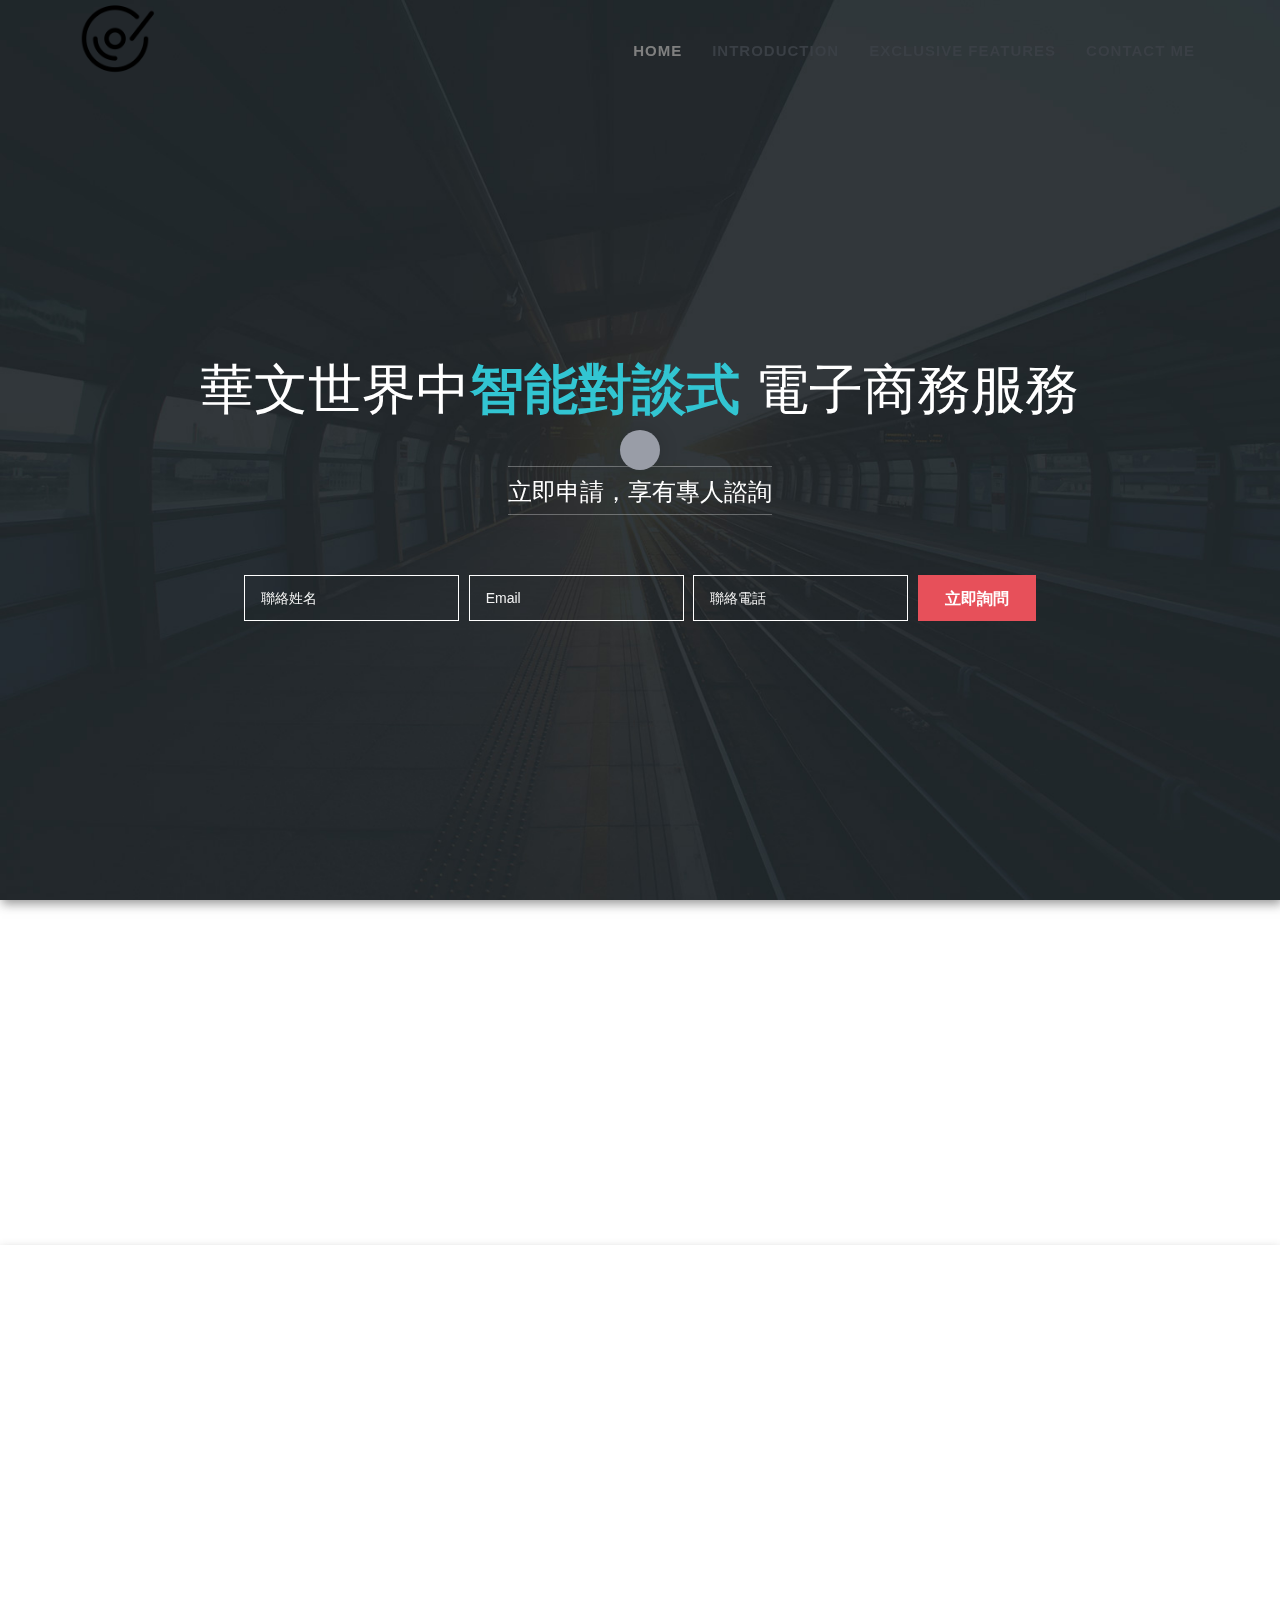
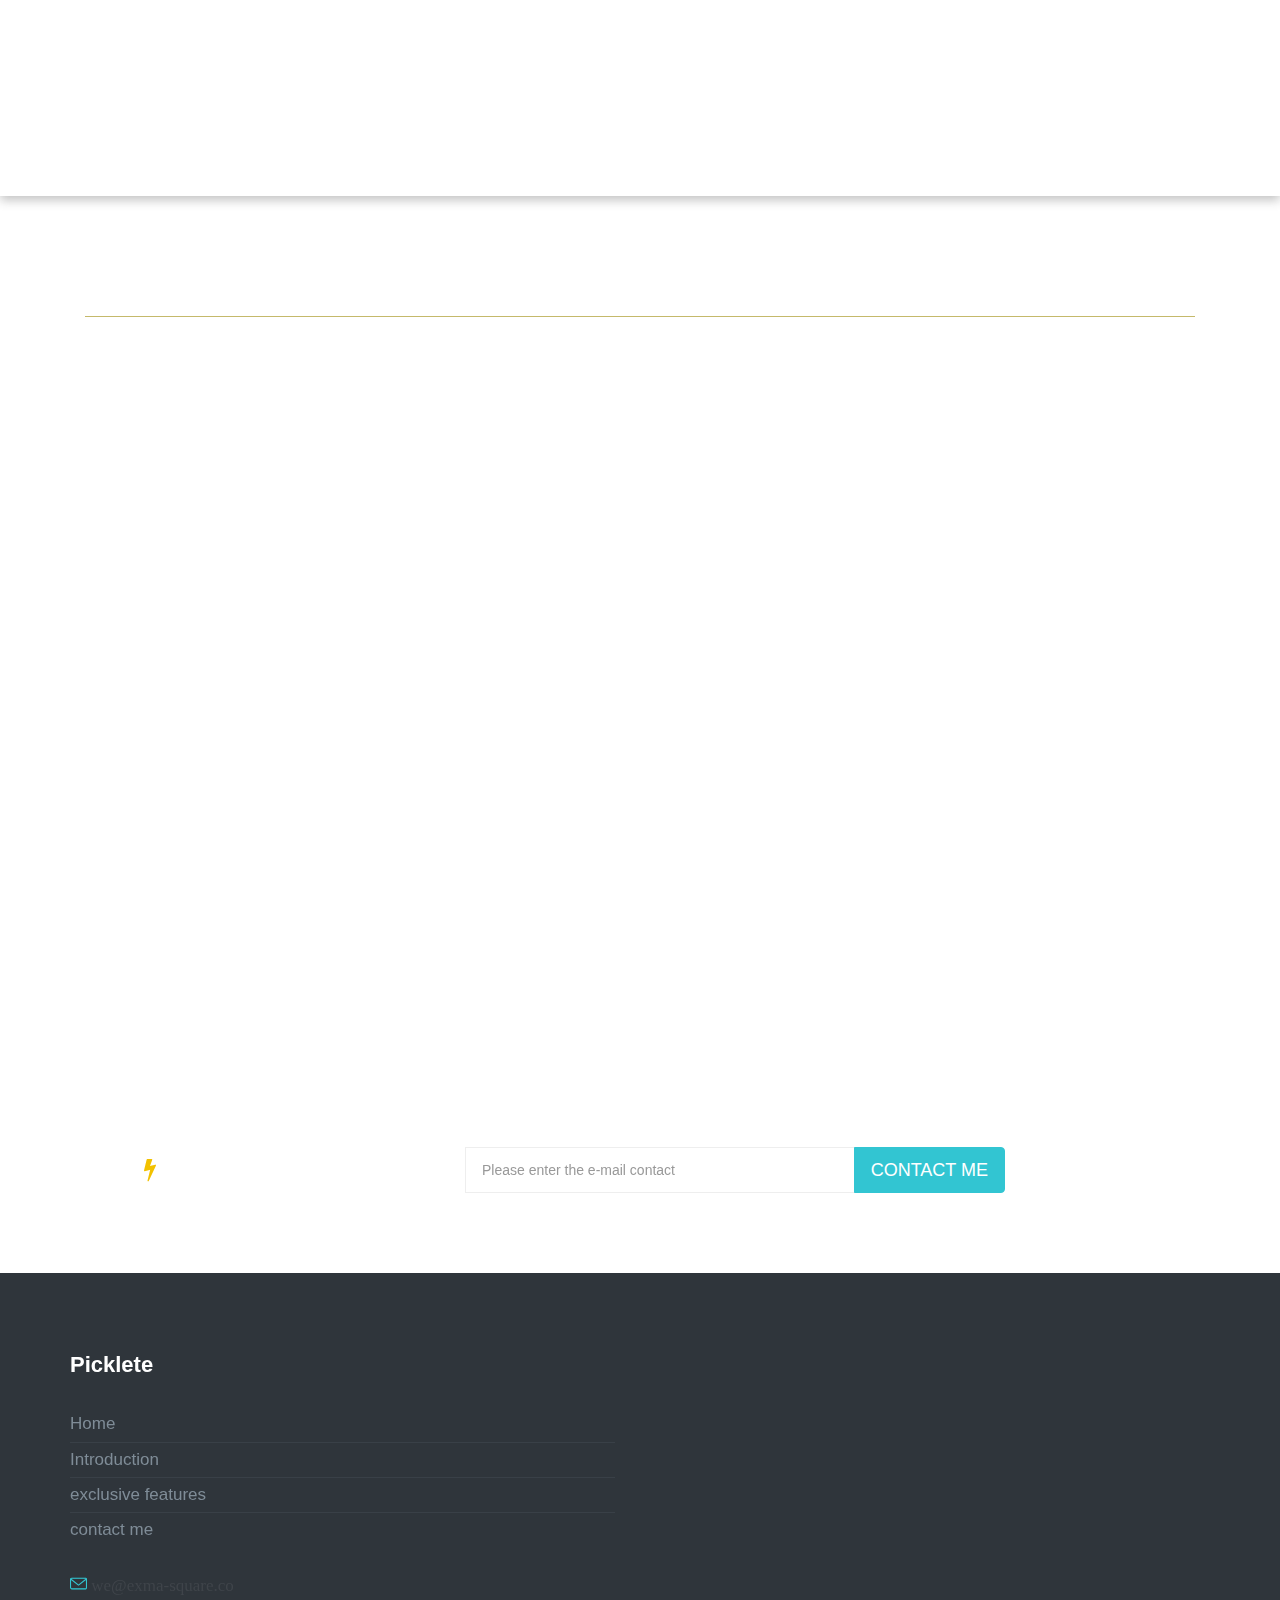
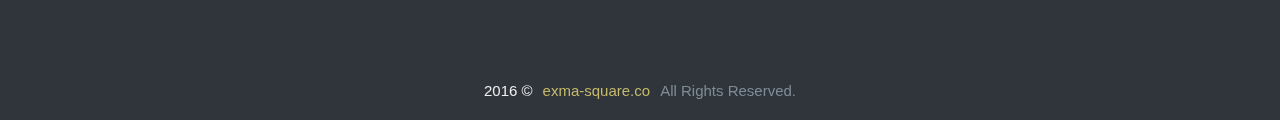
==== commit 4c651c4e: "update form submit" ====
--- a/index_en.html
+++ b/index_en.html
@@ -57,12 +57,15 @@
           <div style="display:block;" class="c-singup-form">
             <h3 class="c-font-54 c-font-thin c-font-white c-margin-b-40 c-font-uppercase">華文世界中<span class="c-theme-font c-font-bold c-block">智能對談式</span> 電子商務服務</h3>
             <h5 class="c-font-24 c-font-thin c-font-white c-font-uppercase c-subtitle c-margin-b-40">立即申請，享有專人諮詢</h5>
-            <form action="#" class="form-inline">
+            <form action="//exma-square.us13.list-manage.com/subscribe/post?u=3cbc77dd061f94042895497df&amp;id=bd6cac3f67" method="post" name="mc-embedded-subscribe-form" target="_blank" novalidate="" class="email-form form-inline">
               <div class="form-group">
-                <input type="text" placeholder="聯絡姓名" class="form-control c-bg-transparent input-lg c-theme c-square">
+                <input type="email" value="" name="FNAME" placeholder="聯絡姓名" class="form-control c-bg-transparent input-lg c-theme c-square">
               </div>
               <div class="form-group">
-                <input type="email" placeholder="Email" class="form-control c-bg-transparent input-lg c-theme c-square">
+                <input type="email" value="" name="EMAIL" placeholder="Email" class="form-control c-bg-transparent input-lg c-theme c-square">
+              </div>
+              <div class="form-group">
+                <input type="text" value="" name="PHONE" placeholder="聯絡電話" class="form-control c-bg-transparent input-lg c-theme c-square">
               </div>
               <button type="submit" class="btn btn-lg btn-danger c-btn-uppercase c-btn-square c-btn-bold">立即詢問</button>
             </form>
@@ -165,7 +168,7 @@
               <h3 class="c-center c-font-bold c-font-white c-font-24"><i class="fa fa-bolt"></i><span>Please contact me</span></h3>
             </div>
             <div class="col-sm-6">
-              <form action="http://exma-square.us13.list-manage.com/tweet-subscribe" method="POST">
+              <form action="//exma-square.us13.list-manage.com/subscribe/post?u=3cbc77dd061f94042895497df&amp;id=bd6cac3f67" method="post" name="mc-embedded-subscribe-form" target="_blank" novalidate="">
                 <div class="input-group input-group-lg">
                   <input id="subId" type="hidden" name="id" value="us13-3cbc77dd061f94042895497df-195b3872c2">
                   <input id="EMAIL" type="text" name="EMAIL" required class="form-control c-square c-font-grey-3 c-border-grey c-theme" placeholder="Please enter the e-mail contact"><span class="input-group-btn">
